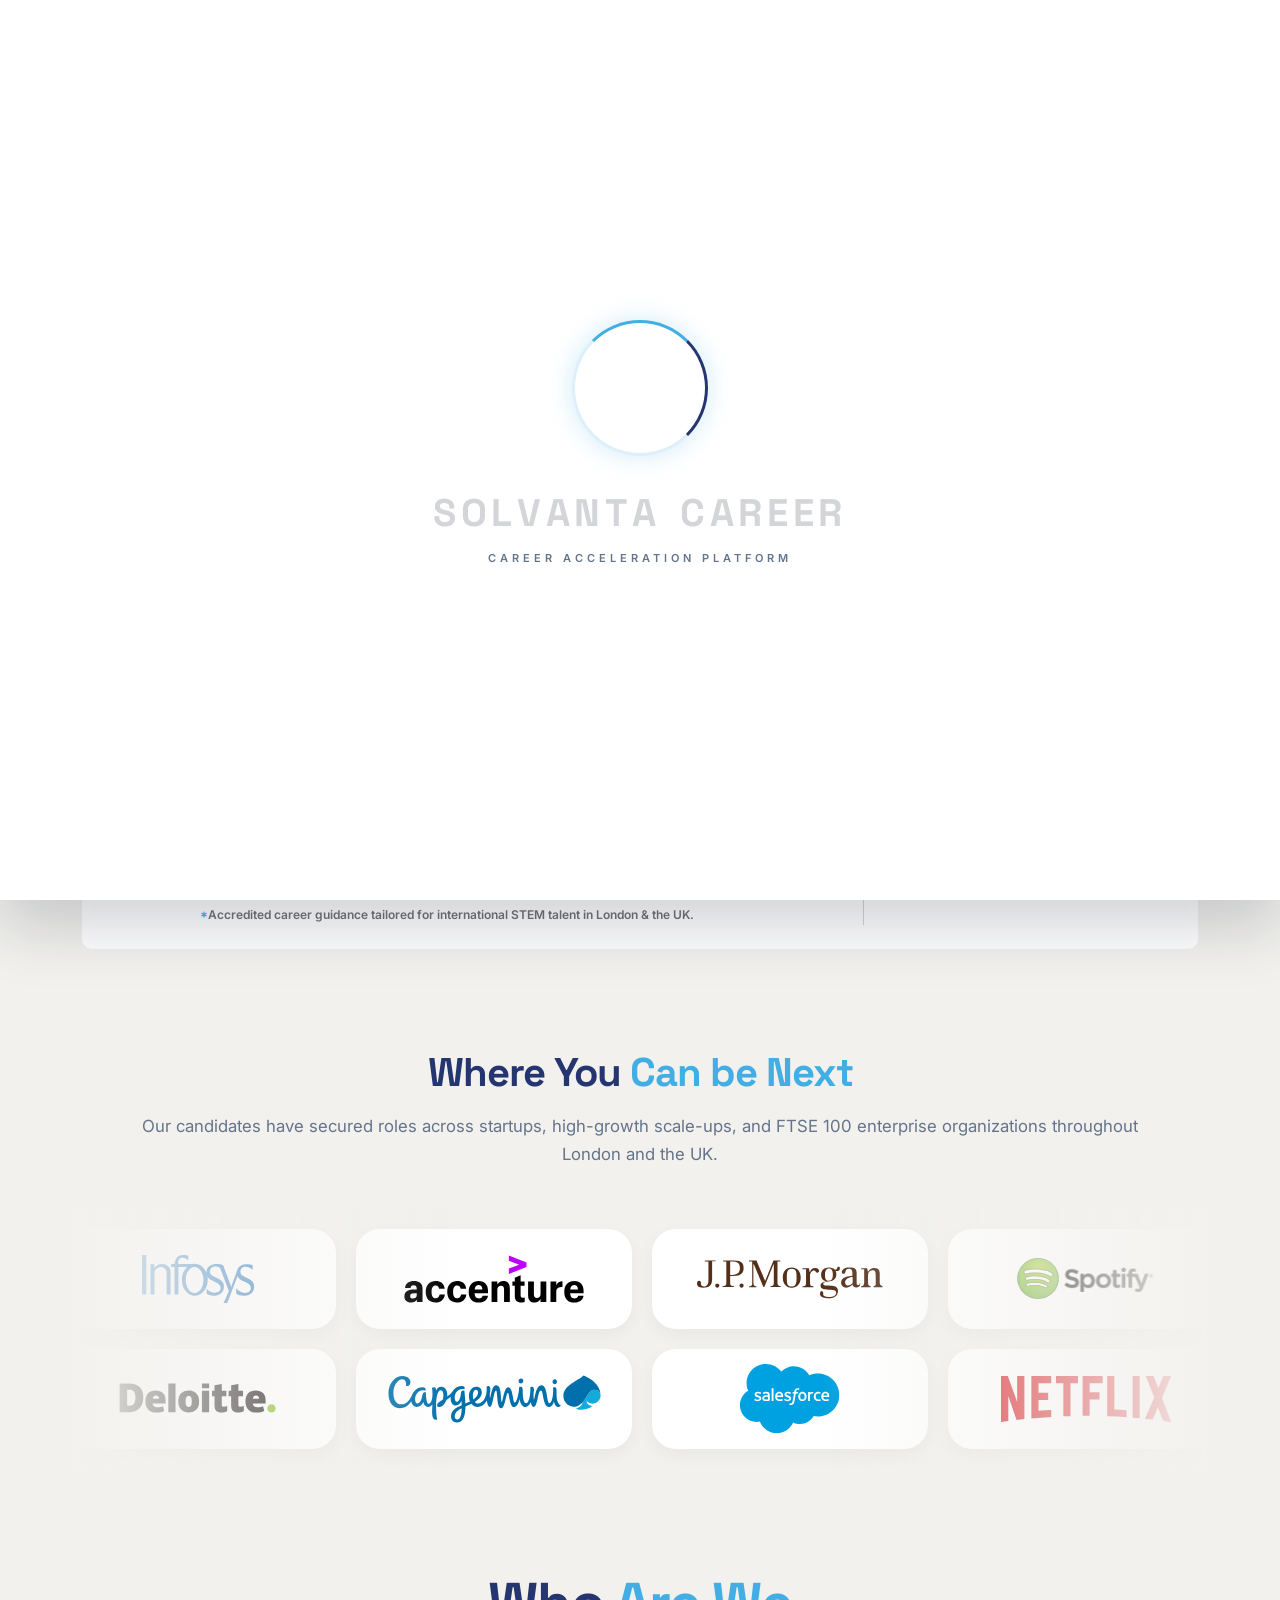
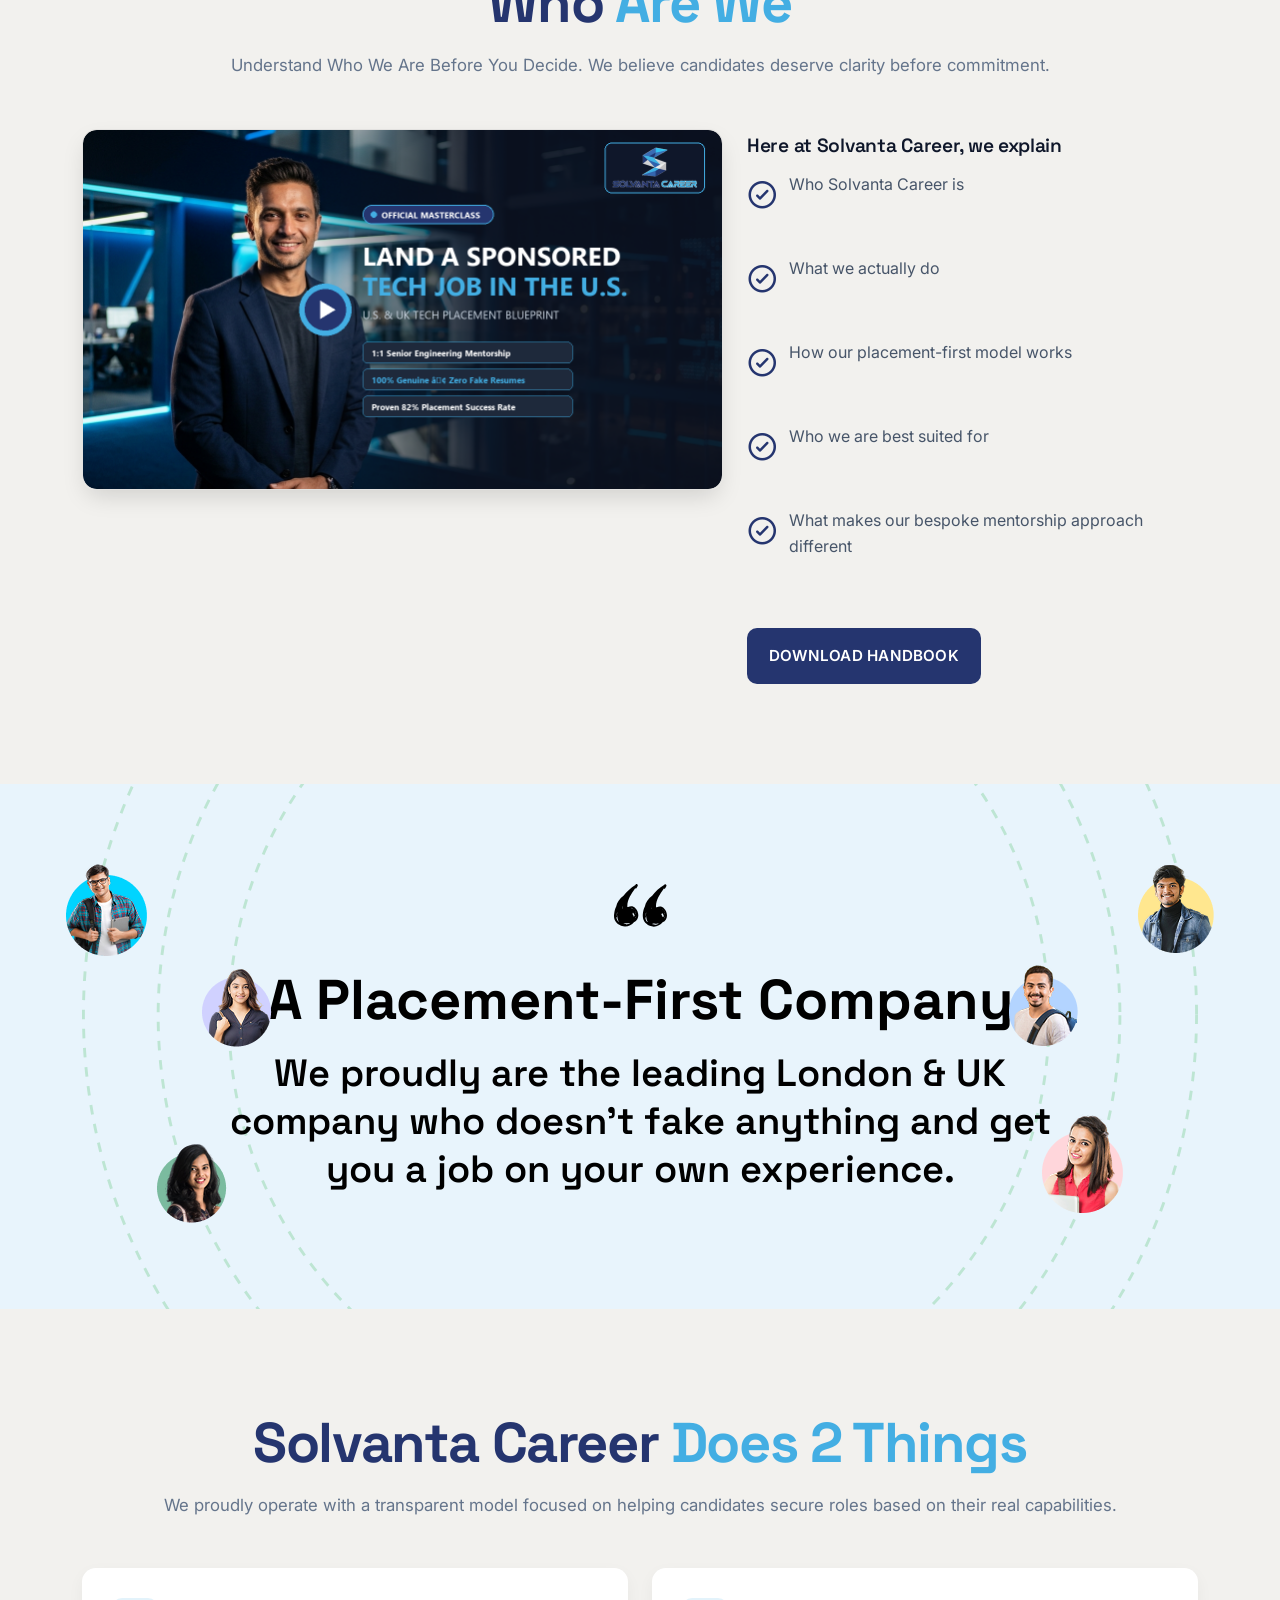
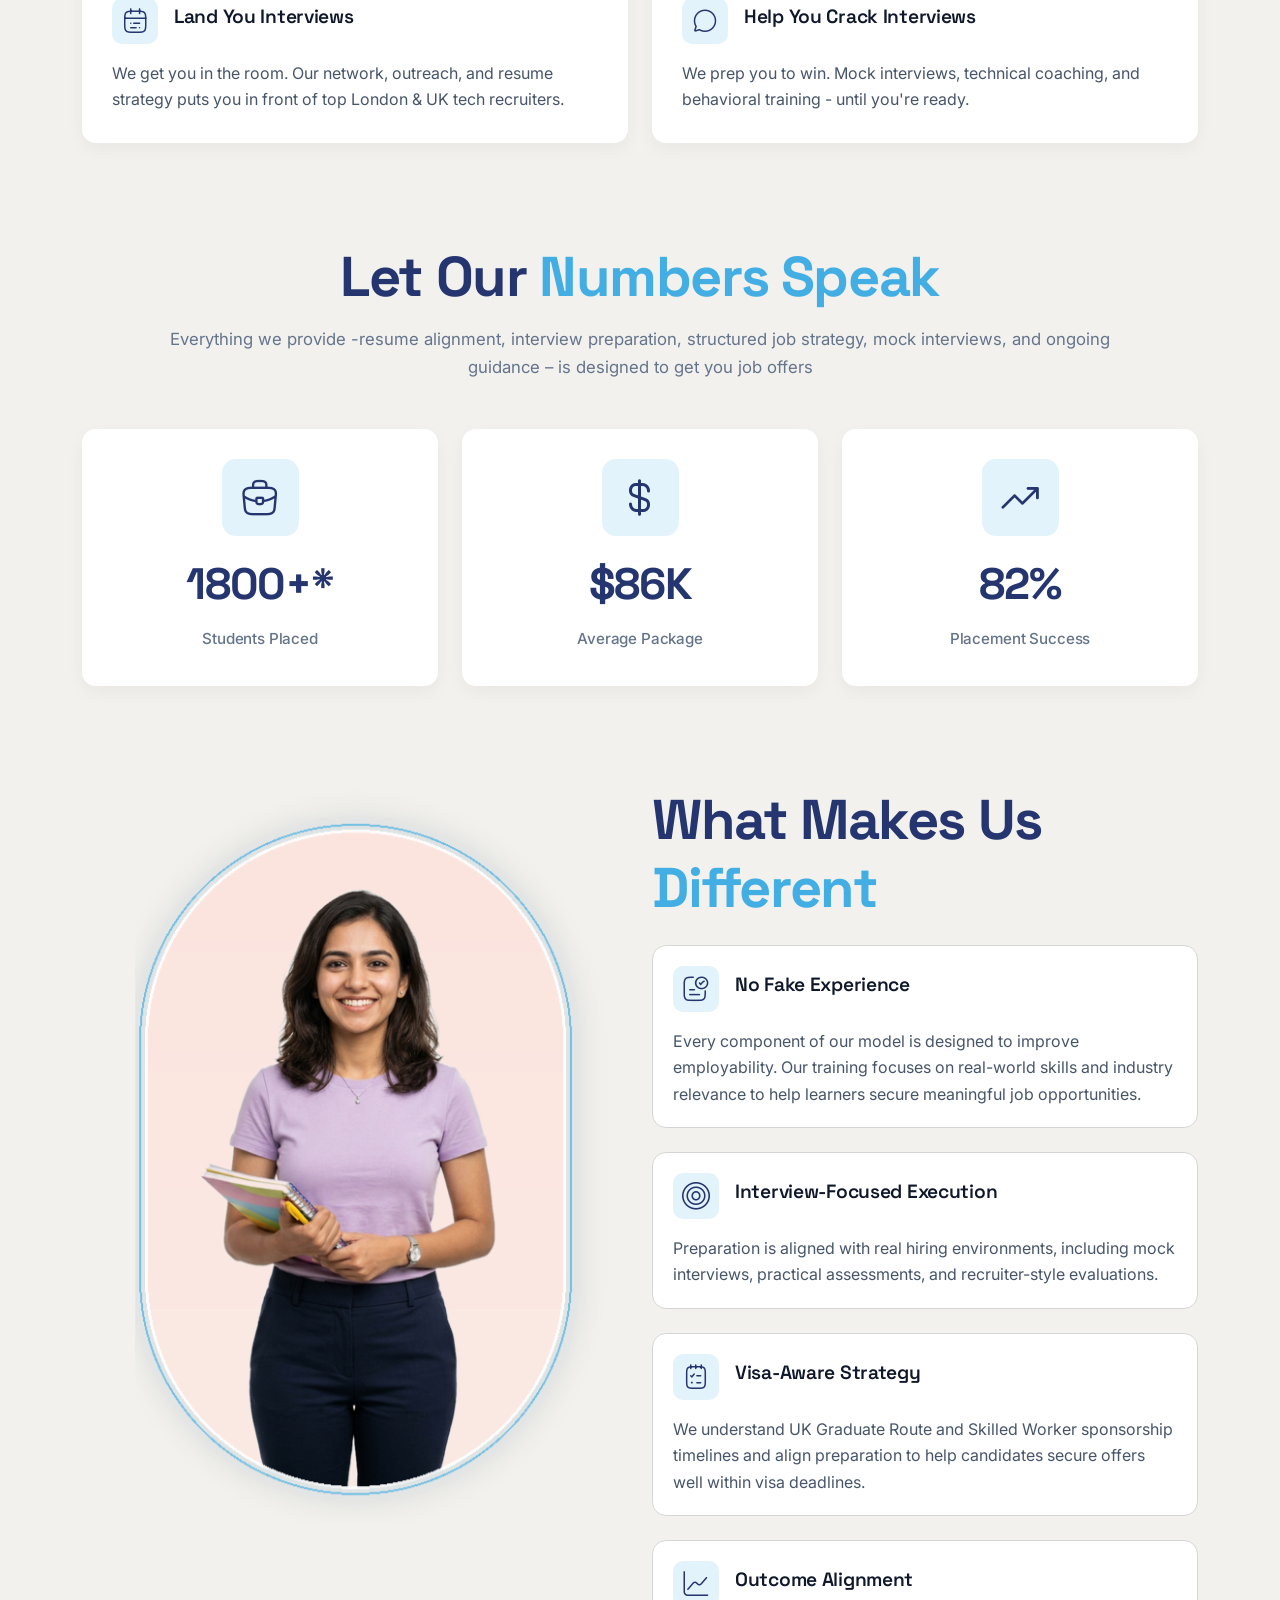
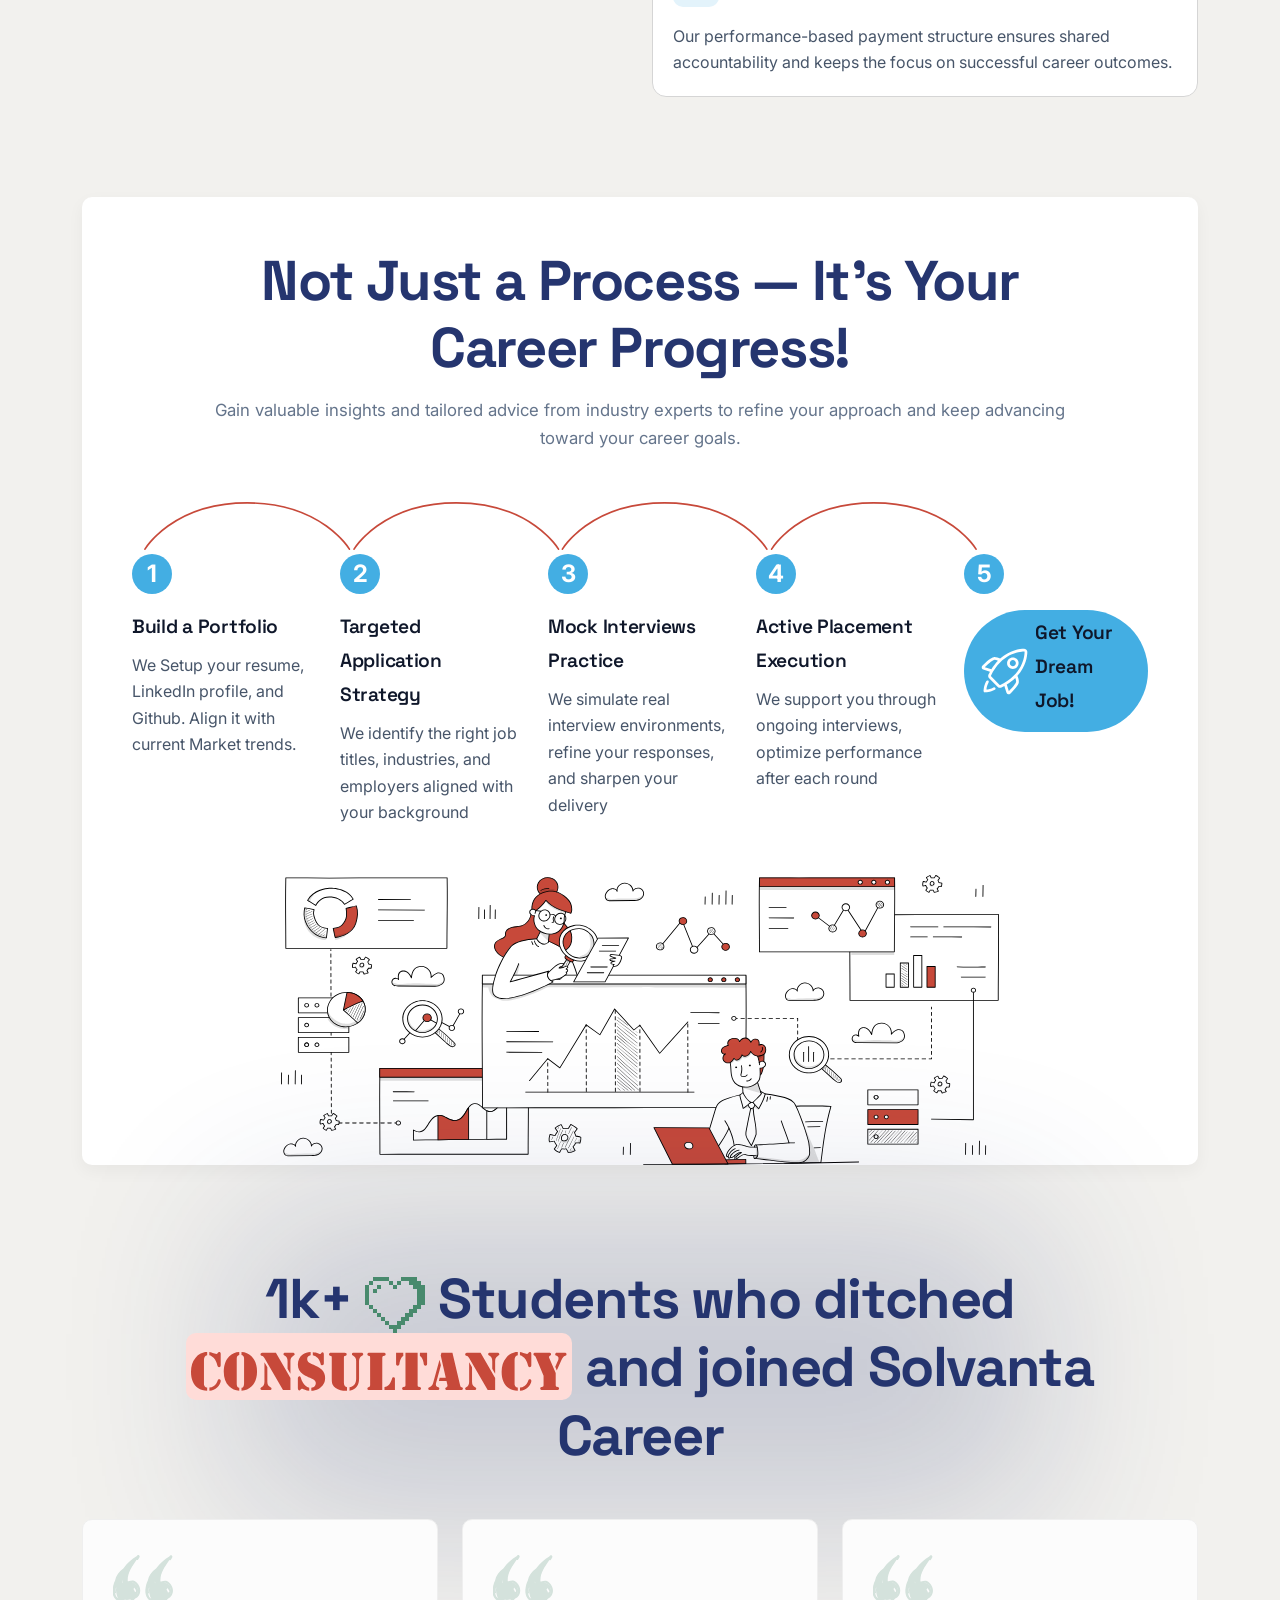
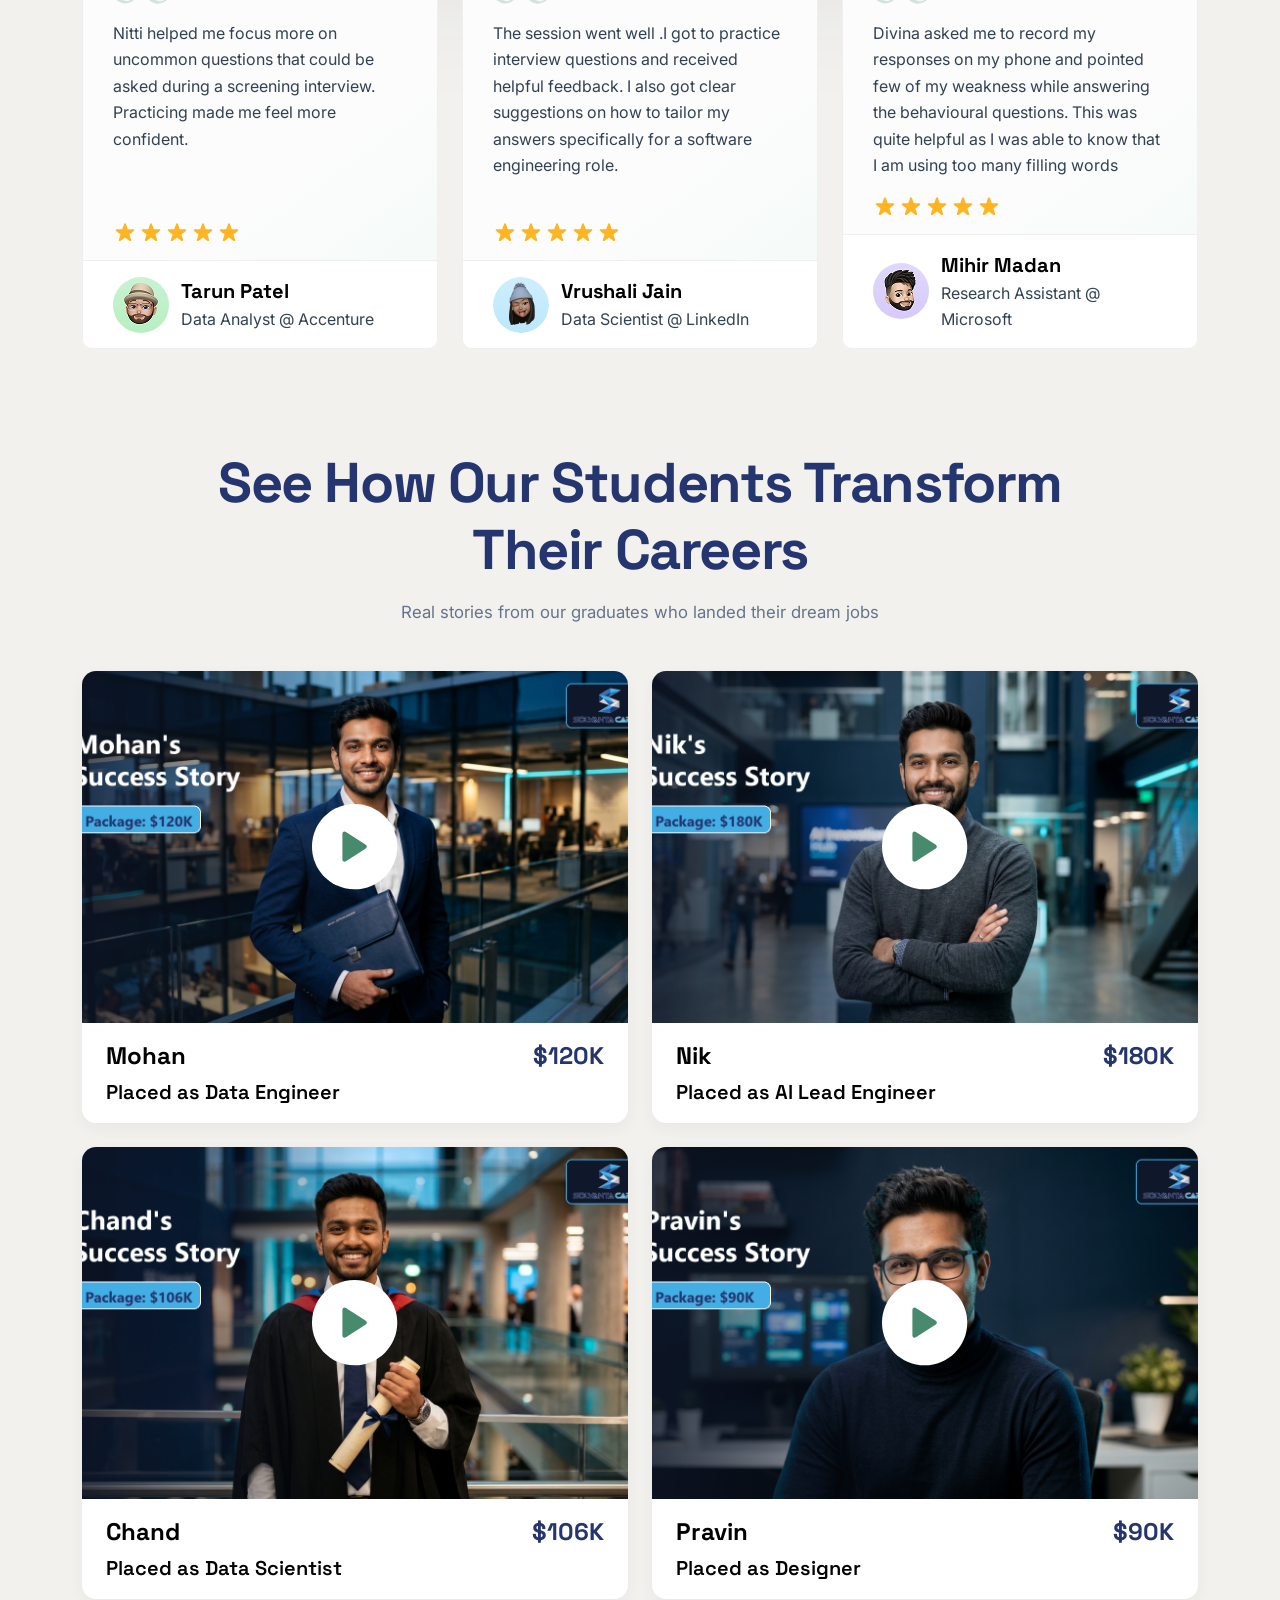
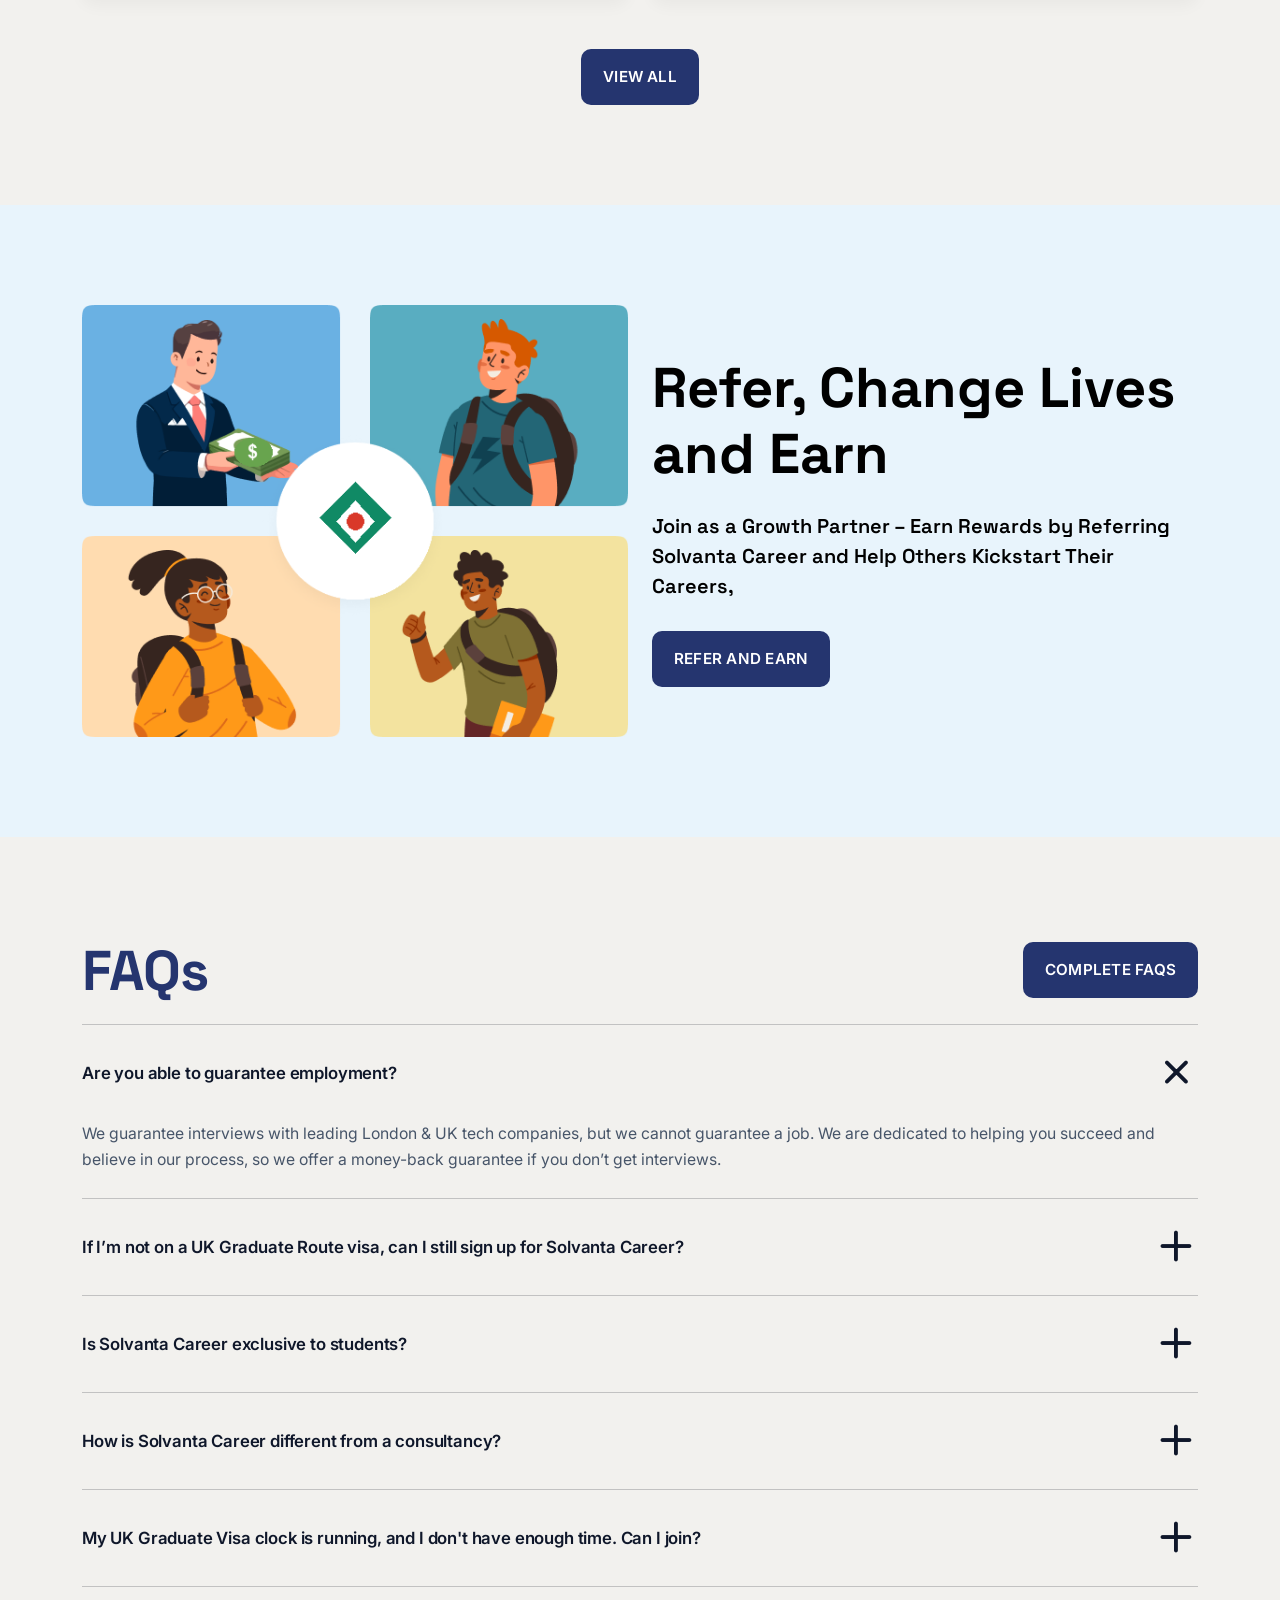
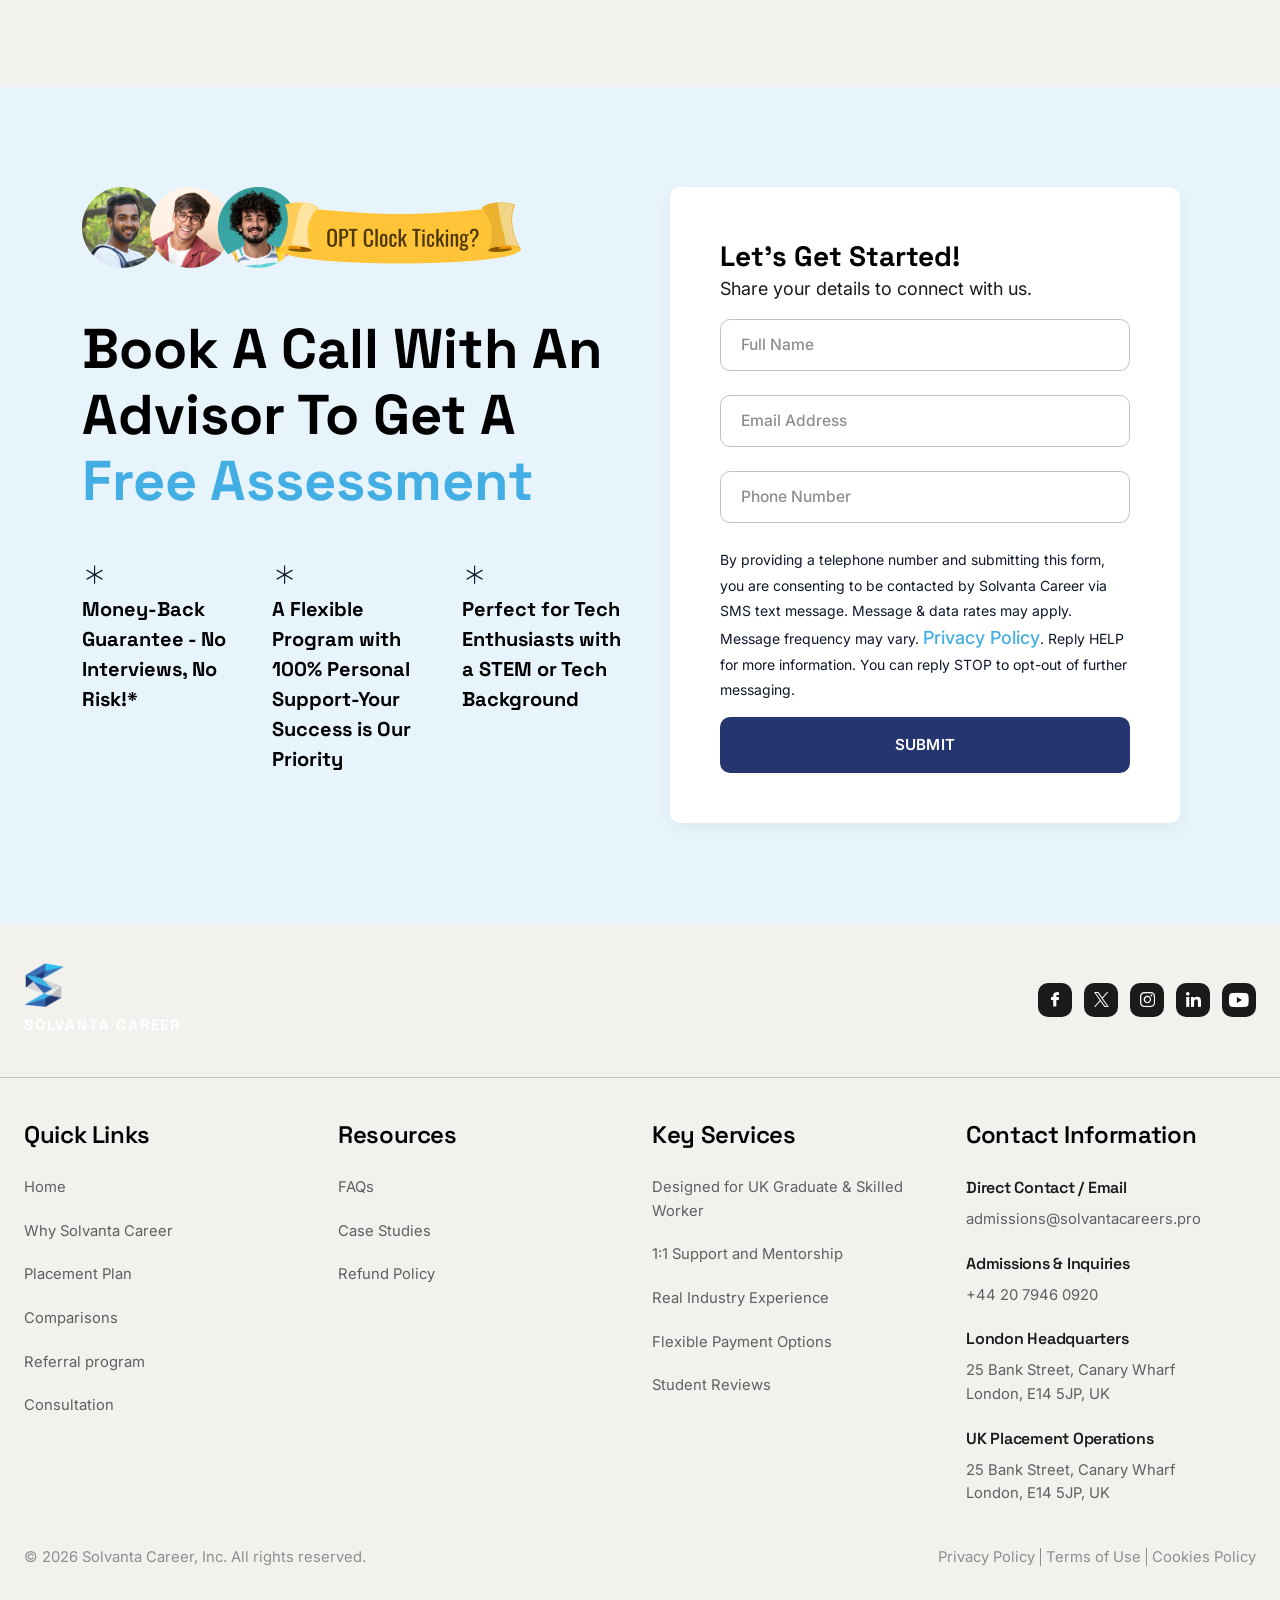
==== index.html @ 389004ca "Update leadership team cards in Why Solvanta and add Solvanta logo to preloader across all pages" ====
<!DOCTYPE html>
<html lang="en">

<head>
	<meta charset="utf-8">
	<meta http-equiv="X-UA-Compatible" content="IE=edge">

	<!-- SEO Metatag -->
	<meta name="description" content="">
	<meta name="keywords" content="">
	<meta name="author" content="">
	

	<link rel="shortcut icon" href="#/favicon.ico" type="image/x-icon">
	<meta name="viewport" content="width=device-width, initial-scale=1">
	
	<meta name='robots' content='index, follow, max-image-preview:large, max-snippet:-1, max-video-preview:-1' />

	<!-- This site is optimized with the Yoast SEO plugin v28.8 - https://yoast.com/product/yoast-seo-wordpress/ -->
	<title>UK Tech Career Mentorship | Solvanta Career London</title>
	<meta name="description" content="Solvanta Career offers London &amp; UK tech mentorship with 1:1 guidance, real projects, resume &amp; interview prep, and flexible payments to help you land high-paying UK tech jobs." />
	<link rel="canonical" href="#/" />
	<meta property="og:locale" content="en_US" />
	<meta property="og:type" content="website" />
	<meta property="og:title" content="UK Tech Career Mentorship | Solvanta Career London" />
	<meta property="og:description" content="Solvanta Career offers London &amp; UK tech mentorship with 1:1 guidance, real projects, resume &amp; interview prep, and flexible payments to help you land high-paying UK tech jobs." />
	<meta property="og:url" content="#/" />
	<meta property="og:site_name" content="Solvanta Career" />
	<meta property="article:publisher" content="https://www.facebook.com/people/Solvanta Career/61559964094750/" />
	<meta property="article:modified_time" content="2026-05-29T06:41:17+00:00" />
	<meta name="twitter:card" content="summary_large_image" />
	<meta name="twitter:site" content="@SolvantaCareers" />
	<script type="application/ld+json" class="yoast-schema-graph">{"@context":"https:\/\/schema.org","@graph":[{"@type":"WebPage","@id":"https:\/\/solvantacareers.pro\/","url":"https:\/\/solvantacareers.pro\/","name":"UK Tech Career Mentorship | Solvanta Career London","isPartOf":{"@id":"https:\/\/solvantacareers.pro\/#website"},"about":{"@id":"https:\/\/solvantacareers.pro\/#organization"},"datePublished":"2026-03-25T06:09:16+00:00","dateModified":"2026-05-29T06:41:17+00:00","description":"Solvanta Career offers London & UK tech mentorship with 1:1 guidance, real projects, resume & interview prep, and flexible payments to help you land London &amp; UK tech jobs.","breadcrumb":{"@id":"https:\/\/solvantacareers.pro\/#breadcrumb"},"inLanguage":"en-US","potentialAction":[{"@type":"ReadAction","target":["https:\/\/solvantacareers.pro\/"]}]},{"@type":"BreadcrumbList","@id":"https:\/\/solvantacareers.pro\/#breadcrumb","itemListElement":[{"@type":"ListItem","position":1,"name":"Home"}]},{"@type":"WebSite","@id":"https:\/\/solvantacareers.pro\/#website","url":"https:\/\/solvantacareers.pro\/","name":"Solvanta Career","description":"","publisher":{"@id":"https:\/\/solvantacareers.pro\/#organization"},"potentialAction":[{"@type":"SearchAction","target":{"@type":"EntryPoint","urlTemplate":"https:\/\/solvantacareers.pro\/?s={search_term_string}"},"query-input":{"@type":"PropertyValueSpecification","valueRequired":true,"valueName":"search_term_string"}}],"inLanguage":"en-US"},{"@type":"Organization","@id":"https:\/\/solvantacareers.pro\/#organization","name":"Solvanta Career","url":"https:\/\/solvantacareers.pro\/","logo":{"@type":"ImageObject","inLanguage":"en-US","@id":"https:\/\/solvantacareers.pro\/#\/schema\/logo\/image\/","url":"https:\/\/solvantacareers.pro\/wp-content\/uploads\/2025\/08\/logo.svg","contentUrl":"https:\/\/solvantacareers.pro\/wp-content\/uploads\/2025\/08\/logo.svg","width":188,"height":26,"caption":"Solvanta Career"},"image":{"@id":"https:\/\/solvantacareers.pro\/#\/schema\/logo\/image\/"},"sameAs":["https:\/\/www.facebook.com\/people\/Solvanta Career\/61559964094750\/","https:\/\/x.com\/SolvantaCareers"]}]}</script>
	<!-- / Yoast SEO plugin. -->


<link rel='dns-prefetch' href='//fonts.googleapis.com' />
<link rel="alternate" title="oEmbed (JSON)" type="application/json+oembed" href="#/wp-json/oembed/1.0/embed?url=https%3A%2F%2Fsolvantacareers.pro%2F" />
<link rel="alternate" title="oEmbed (XML)" type="text/xml+oembed" href="#/wp-json/oembed/1.0/embed?url=https%3A%2F%2Fsolvantacareers.pro%2F&#038;format=xml" />
<style id="wp-img-auto-sizes-contain-inline-css">
img:is([sizes=auto i],[sizes^="auto," i]){contain-intrinsic-size:3000px 1500px}
/*# sourceURL=wp-img-auto-sizes-contain-inline-css */

		/* ===== Aesthetic Custom Pointer & Cursor Animation ===== */
		.custom-cursor-dot {
			position: fixed;
			top: 0;
			left: 0;
			width: 8px;
			height: 8px;
			background: #43AEE3;
			border-radius: 50%;
			pointer-events: none;
			z-index: 99999999;
			transform: translate(-50%, -50%);
			transition: opacity 0.25s ease, transform 0.1s ease-out, background-color 0.25s ease;
			box-shadow: 0 0 10px rgba(67, 174, 227, 0.9), 0 0 20px rgba(67, 174, 227, 0.4);
			opacity: 0;
			will-change: transform, opacity;
		}

		.custom-cursor-follower {
			position: fixed;
			top: 0;
			left: 0;
			width: 36px;
			height: 36px;
			border: 1.5px solid rgba(67, 174, 227, 0.7);
			border-radius: 50%;
			background: radial-gradient(circle, rgba(67, 174, 227, 0.15) 0%, rgba(37, 53, 111, 0.04) 65%, transparent 100%);
			pointer-events: none;
			z-index: 99999998;
			transform: translate(-50%, -50%);
			transition: width 0.3s cubic-bezier(0.16, 1, 0.3, 1),
						height 0.3s cubic-bezier(0.16, 1, 0.3, 1),
						background-color 0.3s ease,
						border-color 0.3s ease,
						box-shadow 0.3s ease,
						opacity 0.25s ease;
			box-shadow: 0 0 18px rgba(67, 174, 227, 0.25);
			opacity: 0;
			will-change: transform, opacity;
		}

		/* Hover States on Interactive Elements */
		body.cursor-hover .custom-cursor-follower {
			width: 58px;
			height: 58px;
			background: radial-gradient(circle, rgba(67, 174, 227, 0.25) 0%, rgba(37, 53, 111, 0.1) 70%, transparent 100%);
			border-color: #43AEE3;
			box-shadow: 0 0 28px rgba(67, 174, 227, 0.55), inset 0 0 12px rgba(67, 174, 227, 0.2);
		}

		body.cursor-hover .custom-cursor-dot {
			transform: translate(-50%, -50%) scale(1.4);
			background: #FFFFFF;
			box-shadow: 0 0 14px rgba(67, 174, 227, 1), 0 0 25px rgba(67, 174, 227, 0.8);
		}

		/* Active Click Elastic Snap */
		body.cursor-active .custom-cursor-follower {
			transform: translate(-50%, -50%) scale(0.82);
			border-color: #25356F;
			background: rgba(37, 53, 111, 0.2);
			transition: transform 0.1s ease-out;
		}

		body.cursor-active .custom-cursor-dot {
			transform: translate(-50%, -50%) scale(0.7);
		}

		/* Click Shockwave Ripple */
		.cursor-shockwave {
			position: fixed;
			border-radius: 50%;
			pointer-events: none;
			z-index: 99999997;
			border: 2px solid #43AEE3;
			transform: translate(-50%, -50%);
			animation: shockwaveAnim 0.6s cubic-bezier(0.16, 1, 0.3, 1) forwards;
		}

		@keyframes shockwaveAnim {
			0% {
				width: 10px;
				height: 10px;
				opacity: 0.95;
				box-shadow: 0 0 15px rgba(67, 174, 227, 0.8);
			}
			100% {
				width: 75px;
				height: 75px;
				opacity: 0;
				border-color: rgba(67, 174, 227, 0);
				box-shadow: 0 0 35px rgba(67, 174, 227, 0);
			}
		}

		/* Clean Fallback: Hide Custom Cursor on Touch / Mobile Devices */
		@media (hover: none) or (pointer: coarse) {
			.custom-cursor-dot,
			.custom-cursor-follower,
			.cursor-shockwave {
				display: none !important;
			}
		}

	
		/* ===== High-Contrast Hero Action Buttons ===== */
		.home-banners-section .banner-btn {
			display: flex !important;
			align-items: center !important;
			gap: 1.15rem !important;
			margin-top: 2rem !important;
		}

		/* Primary CTA: Schedule a Call (Vibrant Cyan with High Contrast & Subtle Glow) */
		.home-banners-section .banner-btn .btn-secondary {
			background: #43AEE3 !important;
			color: #FFFFFF !important;
			border: 2px solid #43AEE3 !important;
			padding: 0.9rem 2.2rem !important;
			font-size: 1rem !important;
			font-weight: 700 !important;
			border-radius: 50rem !important;
			box-shadow: 0 4px 22px rgba(67, 174, 227, 0.5) !important;
			transition: all 0.3s cubic-bezier(0.16, 1, 0.3, 1) !important;
			text-transform: uppercase !important;
			letter-spacing: 0.04em !important;
			display: inline-flex !important;
			align-items: center !important;
			justify-content: center !important;
		}

		.home-banners-section .banner-btn .btn-secondary:hover {
			background: #25356F !important;
			border-color: #43AEE3 !important;
			color: #FFFFFF !important;
			transform: translateY(-3px) !important;
			box-shadow: 0 8px 30px rgba(67, 174, 227, 0.65) !important;
		}

		/* Secondary CTA: Download Handbook (Crisp White Outline with Frosted Glass Fill) */
		.home-banners-section .banner-btn .btn-outline-secondary {
			background: rgba(255, 255, 255, 0.12) !important;
			color: #FFFFFF !important;
			border: 2px solid rgba(255, 255, 255, 0.9) !important;
			padding: 0.9rem 2.2rem !important;
			font-size: 1rem !important;
			font-weight: 700 !important;
			border-radius: 50rem !important;
			backdrop-filter: blur(8px) !important;
			-webkit-backdrop-filter: blur(8px) !important;
			box-shadow: 0 4px 15px rgba(0, 0, 0, 0.25) !important;
			transition: all 0.3s cubic-bezier(0.16, 1, 0.3, 1) !important;
			text-transform: uppercase !important;
			letter-spacing: 0.04em !important;
			display: inline-flex !important;
			align-items: center !important;
			justify-content: center !important;
		}

		.home-banners-section .banner-btn .btn-outline-secondary:hover {
			background: #FFFFFF !important;
			color: #25356F !important;
			border-color: #FFFFFF !important;
			transform: translateY(-3px) !important;
			box-shadow: 0 8px 25px rgba(255, 255, 255, 0.4) !important;
		}

	</style>
<style id="wp-emoji-styles-inline-css">

	img.wp-smiley, img.emoji {
		display: inline !important;
		border: none !important;
		box-shadow: none !important;
		height: 1em !important;
		width: 1em !important;
		margin: 0 0.07em !important;
		vertical-align: -0.1em !important;
		background: none !important;
		padding: 0 !important;
	}
/*# sourceURL=wp-emoji-styles-inline-css */
</style>
<style id="wp-block-library-inline-css">
:root{--wp-block-synced-color:#7a00df;--wp-block-synced-color--rgb:122,0,223;--wp-bound-block-color:var(--wp-block-synced-color);--wp-editor-canvas-background:#ddd;--wp-admin-theme-color:#007cba;--wp-admin-theme-color--rgb:0,124,186;--wp-admin-theme-color-darker-10:#006ba1;--wp-admin-theme-color-darker-10--rgb:0,107,160.5;--wp-admin-theme-color-darker-20:#005a87;--wp-admin-theme-color-darker-20--rgb:0,90,135;--wp-admin-border-width-focus:2px}@media (min-resolution:192dpi){:root{--wp-admin-border-width-focus:1.5px}}.wp-element-button{cursor:pointer}:root .has-very-light-gray-background-color{background-color:#eee}:root .has-very-dark-gray-background-color{background-color:#313131}:root .has-very-light-gray-color{color:#eee}:root .has-very-dark-gray-color{color:#313131}:root .has-vivid-green-cyan-to-vivid-cyan-blue-gradient-background{background:linear-gradient(135deg,#00d084,#0693e3)}:root .has-purple-crush-gradient-background{background:linear-gradient(135deg,#34e2e4,#4721fb 50%,#ab1dfe)}:root .has-hazy-dawn-gradient-background{background:linear-gradient(135deg,#faaca8,#dad0ec)}:root .has-subdued-olive-gradient-background{background:linear-gradient(135deg,#fafae1,#67a671)}:root .has-atomic-cream-gradient-background{background:linear-gradient(135deg,#fdd79a,#004a59)}:root .has-nightshade-gradient-background{background:linear-gradient(135deg,#330968,#31cdcf)}:root .has-midnight-gradient-background{background:linear-gradient(135deg,#020381,#2874fc)}:root{--wp--preset--font-size--normal:16px;--wp--preset--font-size--huge:42px}.has-regular-font-size{font-size:1em}.has-larger-font-size{font-size:2.625em}.has-normal-font-size{font-size:var(--wp--preset--font-size--normal)}.has-huge-font-size{font-size:var(--wp--preset--font-size--huge)}:root .has-text-align-center{text-align:center}:root .has-text-align-left{text-align:left}:root .has-text-align-right{text-align:right}.has-fit-text{white-space:nowrap!important}#end-resizable-editor-section{display:none}.aligncenter{clear:both}.items-justified-left{justify-content:flex-start}.items-justified-center{justify-content:center}.items-justified-right{justify-content:flex-end}.items-justified-space-between{justify-content:space-between}.screen-reader-text{word-wrap:normal!important;border:0;clip-path:inset(50%);height:1px;margin:-1px;overflow:hidden;padding:0;position:absolute;width:1px;word-break:normal!important}.screen-reader-text:focus{background-color:#ddd;clip-path:none;color:#444;display:block;font-size:1em;height:auto;left:5px;line-height:normal;padding:15px 23px 14px;text-decoration:none;top:5px;width:auto;z-index:100000}html :where(.has-border-color){border-style:solid}html :where([style^=border-color],[style*=";border-color"],[style*="; border-color"]){border-style:solid}html :where([style^=border-top-color],[style*=";border-top-color"],[style*="; border-top-color"]){border-top-style:solid}html :where([style^=border-right-color],[style*=";border-right-color"],[style*="; border-right-color"]){border-right-style:solid}html :where([style^=border-bottom-color],[style*=";border-bottom-color"],[style*="; border-bottom-color"]){border-bottom-style:solid}html :where([style^=border-left-color],[style*=";border-left-color"],[style*="; border-left-color"]){border-left-style:solid}html :where([style^=border-width],[style*=";border-width"],[style*="; border-width"]){border-style:solid}html :where([style^=border-top-width],[style*=";border-top-width"],[style*="; border-top-width"]){border-top-style:solid}html :where([style^=border-right-width],[style*=";border-right-width"],[style*="; border-right-width"]){border-right-style:solid}html :where([style^=border-bottom-width],[style*=";border-bottom-width"],[style*="; border-bottom-width"]){border-bottom-style:solid}html :where([style^=border-left-width],[style*=";border-left-width"],[style*="; border-left-width"]){border-left-style:solid}html :where(img[class*=wp-image-]){height:auto;max-width:100%}:where(figure){margin:0 0 1em}html :where(.is-position-sticky){--wp-admin--admin-bar--position-offset:var(--wp-admin--admin-bar--height,0px)}@media screen and (max-width:600px){html :where(.is-position-sticky){--wp-admin--admin-bar--position-offset:0px}}
/*wp_block_styles_on_demand_placeholder:6ae4d7613dbe1*/
/*# sourceURL=wp-block-library-inline-css */
</style>
<style id="classic-theme-styles-inline-css">
/*! This file is auto-generated */
.wp-block-button__link{color:#fff;background-color:#32373c;border-radius:9999px;box-shadow:none;text-decoration:none;padding:calc(.667em + 2px) calc(1.333em + 2px);font-size:1.125em}.wp-block-file__button{background:#32373c;color:#fff;text-decoration:none}
/*# sourceURL=/wp-includes/css/classic-themes.min.css */
</style>
<style id="wp-block-styles-placeholder-inline-css">
:root { --wp-internal-comment: "Placeholder for wp_hoist_late_printed_styles() to replace with the block styles printed at wp_footer." }
/*# sourceURL=wp-block-styles-placeholder-inline-css */
</style>
<style id="wp-global-styles-placeholder-inline-css">
:root { --wp-internal-comment: "Placeholder for wp_hoist_late_printed_styles() to replace with the global-styles printed at wp_footer." }
/*# sourceURL=wp-global-styles-placeholder-inline-css */
</style>
<link rel='stylesheet' id='contact-form-7-css' href="assets/css/styles.css" media='all' />
<link rel="preconnect" href="https://fonts.googleapis.com">
<link rel="preconnect" href="https://fonts.gstatic.com" crossorigin>
<link rel='stylesheet' id='solvanta-fonts-family-css' href='https://fonts.googleapis.com/css2?family=Inter:wght@400;500;600;700&family=Space+Grotesk:wght@500;600;700&display=swap' media='all' />
<link rel='stylesheet' id='solvanta-vendor-css' href="assets/css/vendor.min.css" media='all' />
<link rel='stylesheet' id='solvanta-style-css' href="assets/css/style.css" media='all' />
<link rel='stylesheet' id='solvanta-read-more-css' href="assets/css/read-more.css" media='all' />
<script id="jquery-core-js" src="assets/js/jquery.min.js"></script>
<script id="jquery-migrate-js" src="assets/js/jquery-migrate.min.js"></script>
<link rel="https://api.w.org/" href="#/wp-json/" /><link rel="alternate" title="JSON" type="application/json" href="#/wp-json/wp/v2/pages/1192" /><link rel="EditURI" type="application/rsd+xml" title="RSD" href="#/xmlrpc.php?rsd" />
<meta name="generator" content="WordPress 7.1.4" />
<link rel='shortlink' href='#/' />
	<!-- Google tag (gtag.js) -->  <script> window.dataLayer = window.dataLayer || []; function gtag(){dataLayer.push(arguments);} gtag('js', new Date()); gtag('config', 'G-4T4R1CHH51'); </script>

	<!-- Solvanta Premium Typography System: Space Grotesk + Inter -->
	<style id="solvanta-typography-system">
		:root {
			--bs-body-font-family: 'Inter', system-ui, -apple-system, sans-serif;
			--font-primary: 'Inter', system-ui, -apple-system, sans-serif;
			--font-heading: 'Space Grotesk', system-ui, -apple-system, sans-serif;
		}

		/* Universal Base Typography */
		body {
			font-family: 'Inter', system-ui, -apple-system, sans-serif !important;
			color: #0F172A !important;
			font-size: 16px !important;
			line-height: 1.6 !important;
			-webkit-font-smoothing: antialiased;
			-moz-osx-font-smoothing: grayscale;
		}

		/* Headings Hierarchy with Space Grotesk */
		h1, h2, h3, h4, h5, h6,
		.h1, .h2, .h3, .h4, .h5, .h6,
		.inner-title-box h2,
		.sec-title-box h2,
		.banner-content h1,
		.banner-content h3,
		.metric-value,
		.metric-content-box h3 {
			font-family: 'Space Grotesk', system-ui, -apple-system, sans-serif !important;
		}

		/* 1. Hero Section (Ultra-Crisp, High-Contrast & Readable on Dark Hero Canvas) */
		.banner-content h1 {
			font-family: 'Space Grotesk', sans-serif !important;
			font-weight: 700 !important;
			font-size: clamp(2.5rem, 5vw, 3.75rem) !important;
			letter-spacing: -0.03em !important;
			line-height: 1.14 !important;
			color: #FFFFFF !important;
			text-shadow: 0 2px 14px rgba(0, 0, 0, 0.55) !important;
			margin-bottom: 0.75rem !important;
		}

		.banner-content h3 {
			font-family: 'Space Grotesk', sans-serif !important;
			font-weight: 600 !important;
			font-size: clamp(1.2rem, 2.4vw, 1.55rem) !important;
			letter-spacing: -0.015em !important;
			color: #43AEE3 !important;
			text-shadow: 0 2px 10px rgba(0, 0, 0, 0.4) !important;
			margin-bottom: 1.25rem !important;
			line-height: 1.35 !important;
		}

		.banner-content h6,
		.banner-content p {
			font-family: 'Inter', sans-serif !important;
			font-weight: 400 !important;
			font-size: 1.125rem !important; /* 18px */
			line-height: 1.65 !important;
			color: #E2E8F0 !important; /* Ultra-crisp light slate with high contrast */
			text-shadow: 0 1px 8px rgba(0, 0, 0, 0.5) !important;
			max-width: 620px;
			margin-bottom: 2rem !important;
		}

		/* 2. Navigation */
		.navbar .nav-link,
		.navbar-nav .nav-link,
		.header-section a {
			font-family: 'Inter', sans-serif !important;
			font-weight: 500 !important;
			font-size: 0.95rem !important;
			letter-spacing: -0.01em;
		}

		/* 3. Section Titles */
		.inner-title-box h2,
		.sec-title-box h2,
		.who-are-we-section h2,
		.capabilities-section h2,
		.success-student-info-section h2,
		.what-makes-us-different-section h2,
		.career-progress-section h2,
		.alumni-success-section h2,
		.faq-section h2 {
			font-family: 'Space Grotesk', sans-serif !important;
			font-weight: 700 !important;
			letter-spacing: -0.025em !important;
			line-height: 1.2 !important;
			color: #25356F !important;
		}

		.inner-title-box h5,
		.sec-title-box h5 {
			font-family: 'Inter', sans-serif !important;
			font-weight: 400 !important;
			font-size: 1.05rem !important;
			line-height: 1.65 !important;
			color: #64748B !important;
			margin-top: 0.65rem !important;
		}

		/* 4. Middle Sections & Service Cards Readability */
		.different-card-box h5,
		.capability-card h5,
		.progress-box h5,
		.who-info-box h5 {
			font-family: 'Space Grotesk', sans-serif !important;
			font-weight: 600 !important;
			font-size: 1.2rem !important;
			letter-spacing: -0.015em !important;
			color: #0F172A !important;
			margin-bottom: 0.5rem !important;
		}

		.different-card-box p,
		.capability-card p,
		.progress-box p,
		.who-info-box p,
		.who-info-box ul li {
			font-family: 'Inter', sans-serif !important;
			font-weight: 400 !important;
			font-size: 1rem !important; /* 16px */
			line-height: 1.65 !important;
			color: #475569 !important;
		}

		.who-info-box ul {
			margin-bottom: 1.75rem !important;
		}

		.who-info-box ul li {
			margin-bottom: 0.65rem !important;
		}

		/* 5. Statistics (1800+, $86K, 82%) */
		.metric-value,
		.metric-content-box h3,
		.stats-item h3 {
			font-family: 'Space Grotesk', sans-serif !important;
			font-weight: 700 !important;
			font-size: 2.75rem !important;
			letter-spacing: -0.03em !important;
			color: #25356F !important;
			line-height: 1.1 !important;
		}

		.metric-content-box h5,
		.stat-metric-card h5 {
			font-family: 'Inter', sans-serif !important;
			font-weight: 500 !important;
			font-size: 0.95rem !important;
			color: #64748B !important;
			letter-spacing: -0.01em;
			margin-top: 0.35rem !important;
		}

		/* 6. Testimonials & Alumni Success */
		.alumni-success-content p,
		.student-quote-box p,
		.student-testimonials-section p {
			font-family: 'Inter', sans-serif !important;
			font-weight: 400 !important;
			font-size: 1rem !important; /* 16px */
			line-height: 1.65 !important;
			color: #334155 !important;
		}

		.student-quote-box h5,
		.alumni-success-content h5 {
			font-family: 'Space Grotesk', sans-serif !important;
			font-weight: 600 !important;
			letter-spacing: -0.015em;
		}

		/* 7. FAQ Questions & Answers */
		.accordion-button {
			font-family: 'Inter', sans-serif !important;
			font-weight: 600 !important;
			font-size: 1.05rem !important;
			color: #0F172A !important;
			letter-spacing: -0.01em;
			line-height: 1.45 !important;
		}

		.accordion-body,
		.accordion-body p {
			font-family: 'Inter', sans-serif !important;
			font-weight: 400 !important;
			font-size: 0.985rem !important; /* ~16px */
			line-height: 1.65 !important;
			color: #475569 !important;
		}

		/* 8. Buttons & Actions */
		.btn,
		.btn-primary,
		.btn-secondary,
		.btn-outline-secondary,
		.btn-black,
		.banner-btn a {
			font-family: 'Inter', sans-serif !important;
			font-weight: 600 !important;
			letter-spacing: 0.015em !important;
			font-size: 0.95rem !important;
		}

		/* 9. Consultation Form & Modals */
		input, textarea, select, label, .form-label, .form-control {
			font-family: 'Inter', sans-serif !important;
		}

		.form-label {
			font-weight: 600 !important;
			font-size: 0.9rem !important;
			color: #334155 !important;
		}

		.form-control {
			font-size: 0.975rem !important;
		}

		/* 10. Footer */
		footer, .footer-section, .footer-section p, .footer-section a {
			font-family: 'Inter', sans-serif !important;
			font-weight: 400 !important;
			font-size: 0.925rem !important;
			line-height: 1.6 !important;
		}

		.footer-section h5, .footer-section h6 {
			font-family: 'Space Grotesk', sans-serif !important;
			font-weight: 600 !important;
			letter-spacing: -0.015em;
		}

		/* 11. Preloader font consistency */
		.preloader .animation-preloader .txt-loading {
			font-family: 'Space Grotesk', sans-serif !important;
			font-weight: 700 !important;
		}
		.preloader p.preloader-subtext {
			font-family: 'Inter', sans-serif !important;
			font-weight: 600 !important;
			letter-spacing: 4px !important;
		}

		/* 12. Accent Typography & Brand Color Harmonies */
		h1 span, h2 span, h3 span,
		.inner-title-box h2 span,
		.sec-title-box h2 span,
		.lets-content-box h2 span {
			color: #43AEE3 !important;
		}

		/* Smooth sticky-aware in-page anchor scrolling */
		html {
			scroll-behavior: smooth !important;
		}
		section[id] {
			scroll-margin-top: 105px !important;
		}

		/* ===== Exact Transparent Frosted Glass Navbar Matching Reference ===== */
		.header-section {
			position: sticky !important;
			top: 1.25rem !important;
			margin: 1.25rem 0 !important;
			z-index: 99999 !important;
			transition: all 0.3s ease !important;
		}

		.header-section .header-section-inner {
			background: rgba(255, 255, 255, 0.52) !important;
			backdrop-filter: blur(14px) saturate(160%) !important;
			-webkit-backdrop-filter: blur(14px) saturate(160%) !important;
			border: 1px solid rgba(255, 255, 255, 0.45) !important;
			border-radius: 0.625rem !important; /* Clean modern 10px rounded corners matching reference */
			box-shadow: 0px 6px 20px rgba(0, 0, 0, 0.04) !important;
			padding: 0.5rem 1.25rem 0.5rem 1.5rem !important;
			height: auto !important;
			min-height: 68px !important;
			display: flex !important;
			align-items: center !important;
			transition: all 0.3s ease !important;
		}

		.header-section.scrolled .header-section-inner {
			background: rgba(255, 255, 255, 0.82) !important;
			backdrop-filter: blur(18px) saturate(180%) !important;
			-webkit-backdrop-filter: blur(18px) saturate(180%) !important;
			border: 1px solid rgba(226, 232, 240, 0.75) !important;
			box-shadow: 0 10px 25px -5px rgba(0, 0, 0, 0.08) !important;
		}

		.header-section .navbar {
			width: 100% !important;
			padding: 0 !important;
		}

		.header-section .navbar-nav .nav-link {
			color: #000000 !important;
			font-family: 'Inter', sans-serif !important;
			font-weight: 500 !important;
			font-size: 0.95rem !important;
			padding: 0.5rem 0.75rem !important;
			background: transparent !important;
			border-radius: 0 !important;
			transition: color 0.2s ease !important;
		}

		.header-section .navbar-nav .nav-link:hover,
		.header-section .navbar-nav .nav-link.active {
			color: #43AEE3 !important;
			background: transparent !important;
		}

		/* INQUIRE NOW button matching exact reference image */
		.header-section .btn-black {
			background: #000000 !important;
			color: #FFFFFF !important;
			border-radius: 0.625rem !important; /* 10px rounded rect */
			padding: 0.625rem 1.35rem !important;
			height: 2.75rem !important;
			font-family: 'Inter', sans-serif !important;
			font-size: 0.875rem !important;
			font-weight: 700 !important;
			letter-spacing: 0.06em !important;
			text-transform: uppercase !important;
			display: inline-flex !important;
			align-items: center !important;
			justify-content: center !important;
			border: none !important;
			box-shadow: 0 4px 12px rgba(0, 0, 0, 0.15) !important;
			transition: all 0.25s ease !important;
		}

		.header-section .btn-black:hover {
			background: #25356F !important;
			color: #FFFFFF !important;
			transform: translateY(-2px) !important;
			box-shadow: 0 6px 18px rgba(37, 53, 111, 0.35) !important;
		}

		@media (max-width: 1199px) {
			.header-section .navbar-collapse {
				background: rgba(255, 255, 255, 0.96) !important;
				backdrop-filter: blur(20px) !important;
				-webkit-backdrop-filter: blur(20px) !important;
				border-radius: 0.625rem !important;
				border: 1px solid rgba(226, 232, 240, 0.9) !important;
				box-shadow: 0 15px 35px rgba(0,0,0,0.15) !important;
			}
		}
	</style>

	<style id="solvanta-preloader-css">
		.preloader {
			align-items: center;
			cursor: default;
			display: flex;
			height: 100vh;
			justify-content: center;
			position: fixed;
			left: 0;
			top: 0;
			width: 100vw;
			z-index: 9999999;
			overflow: hidden;
			background: #FFFFFF;
			transition: transform 0.85s cubic-bezier(0.76, 0, 0.24, 1), opacity 0.85s cubic-bezier(0.76, 0, 0.24, 1);
			will-change: transform, opacity;
			box-shadow: 0 25px 60px rgba(15, 23, 42, 0.2);
		}
		.preloader .animation-preloader {
			z-index: 1000;
			text-align: center;
			transition: opacity 0.4s ease-out, transform 0.4s ease-out, filter 0.4s ease-out;
		}
		.preloader .animation-preloader .spinner {
			position: relative;
			animation: preloaderSpinner 1.3s infinite linear;
			border-radius: 50%;
			border: 3px solid rgba(67, 174, 227, 0.18);
			border-top-color: #43AEE3;
			border-right-color: #25356F;
			box-shadow: 0 0 25px rgba(67, 174, 227, 0.25);
			height: 8.5em;
			width: 8.5em;
			margin: 0 auto 2rem auto;
			display: flex;
			justify-content: center;
			align-items: center;
		}
		.preloader .animation-preloader .spinner img.spinner-logo {
			width: 52%;
			height: 52%;
			object-fit: contain;
			animation: preloaderCounterSpin 1.3s infinite linear;
			filter: drop-shadow(0 2px 8px rgba(0,0,0,0.1));
		}
		@keyframes preloaderSpinner {
			to { transform: rotate(360deg); }
		}
		@keyframes preloaderCounterSpin {
			to { transform: rotate(-360deg); }
		}
		.preloader .animation-preloader .txt-loading {
			font: 700 2.4rem 'Space Grotesk', system-ui, -apple-system, sans-serif;
			text-align: center;
			user-select: none;
			letter-spacing: 0.12em;
			display: flex;
			justify-content: center;
			align-items: center;
		}
		.preloader .animation-preloader .txt-loading .letters-space {
			width: 0.5em;
			display: inline-block;
		}
		.preloader .animation-preloader .txt-loading .letters-loading {
			color: rgba(15, 23, 42, 0.18);
			position: relative;
			display: inline-block;
		}
		.preloader .animation-preloader .txt-loading .letters-loading::before {
			animation: preloaderLettersLoading 3.5s infinite;
			color: #25356F;
			content: attr(data-text-preloader);
			left: 0;
			opacity: 0;
			position: absolute;
			top: 0;
			transform: rotateY(-90deg);
		}
		.preloader .animation-preloader .txt-loading .letters-loading.letters-accent::before {
			color: #43AEE3;
		}
		.preloader .animation-preloader .txt-loading .letters-loading:nth-child(1)::before { animation-delay: 0.08s; }
		.preloader .animation-preloader .txt-loading .letters-loading:nth-child(2)::before { animation-delay: 0.16s; }
		.preloader .animation-preloader .txt-loading .letters-loading:nth-child(3)::before { animation-delay: 0.24s; }
		.preloader .animation-preloader .txt-loading .letters-loading:nth-child(4)::before { animation-delay: 0.32s; }
		.preloader .animation-preloader .txt-loading .letters-loading:nth-child(5)::before { animation-delay: 0.40s; }
		.preloader .animation-preloader .txt-loading .letters-loading:nth-child(6)::before { animation-delay: 0.48s; }
		.preloader .animation-preloader .txt-loading .letters-loading:nth-child(7)::before { animation-delay: 0.56s; }
		.preloader .animation-preloader .txt-loading .letters-loading:nth-child(8)::before { animation-delay: 0.64s; }
		.preloader .animation-preloader .txt-loading .letters-loading:nth-child(10)::before { animation-delay: 0.72s; }
		.preloader .animation-preloader .txt-loading .letters-loading:nth-child(11)::before { animation-delay: 0.80s; }
		.preloader .animation-preloader .txt-loading .letters-loading:nth-child(12)::before { animation-delay: 0.88s; }
		.preloader .animation-preloader .txt-loading .letters-loading:nth-child(13)::before { animation-delay: 0.96s; }
		.preloader .animation-preloader .txt-loading .letters-loading:nth-child(14)::before { animation-delay: 1.04s; }
		.preloader .animation-preloader .txt-loading .letters-loading:nth-child(15)::before { animation-delay: 1.12s; }
		@keyframes preloaderLettersLoading {
			0%, 75%, 100% {
				opacity: 0;
				transform: rotateY(-90deg);
			}
			25%, 50% {
				opacity: 1;
				transform: rotateY(0deg);
			}
		}
		.preloader p.preloader-subtext {
			font: 600 0.85rem 'Inter', sans-serif;
			letter-spacing: 0.25em;
			color: #64748B;
			margin-top: 1rem;
		}
		.preloader.loaded {
			opacity: 0 !important;
			visibility: hidden !important;
			pointer-events: none !important;
		}
	</style>
</head>


	<body class="home wp-singular page-template page-template-home-v2 page-template-home-v2-php page page-id-1192 wp-theme-solvantacareers wp-child-theme-solvantacareersChild">

		<!-- Solvanta Premium Preloader -->
		<div id="preloader" class="preloader">
			<div class="animation-preloader">
				<div class="spinner-container">
					<div class="spinner">
						<img src="assets/images/logo-icon.png?v=3" alt="Solvanta Logo" class="spinner-logo">
					</div>
				</div>
				<div class="txt-loading">
					<span data-text-preloader="S" class="letters-loading">S</span>
					<span data-text-preloader="O" class="letters-loading">O</span>
					<span data-text-preloader="L" class="letters-loading">L</span>
					<span data-text-preloader="V" class="letters-loading">V</span>
					<span data-text-preloader="A" class="letters-loading">A</span>
					<span data-text-preloader="N" class="letters-loading">N</span>
					<span data-text-preloader="T" class="letters-loading">T</span>
					<span data-text-preloader="A" class="letters-loading">A</span>
					<span class="letters-space">&nbsp;</span>
					<span data-text-preloader="C" class="letters-loading letters-accent">C</span>
					<span data-text-preloader="A" class="letters-loading letters-accent">A</span>
					<span data-text-preloader="R" class="letters-loading letters-accent">R</span>
					<span data-text-preloader="E" class="letters-loading letters-accent">E</span>
					<span data-text-preloader="E" class="letters-loading letters-accent">E</span>
					<span data-text-preloader="R" class="letters-loading letters-accent">R</span>
				</div>
				<p class="preloader-subtext">CAREER ACCELERATION PLATFORM</p>
			</div>
			<div class="loader-section section-left"></div>
			<div class="loader-section section-right"></div>
		</div>
		<!-- Preloader End -->

	<!-- Solvanta Aesthetic Custom Cursor -->
	<div class="custom-cursor-dot" id="cursorDot"></div>
	<div class="custom-cursor-follower" id="cursorFollower"></div>

		<!-- Solvanta Premium Preloader -->
	<div id="preloader" class="preloader">
		<div class="animation-preloader">
			<div class="spinner">
				
			</div>
			<div class="txt-loading">
				<span data-text-preloader="S" class="letters-loading">S</span>
				<span data-text-preloader="O" class="letters-loading">O</span>
				<span data-text-preloader="L" class="letters-loading">L</span>
				<span data-text-preloader="V" class="letters-loading">V</span>
				<span data-text-preloader="A" class="letters-loading">A</span>
				<span data-text-preloader="N" class="letters-loading">N</span>
				<span data-text-preloader="T" class="letters-loading">T</span>
				<span data-text-preloader="A" class="letters-loading">A</span>
				<span class="letters-space">&nbsp;</span>
				<span data-text-preloader="C" class="letters-loading letters-accent">C</span>
				<span data-text-preloader="A" class="letters-loading letters-accent">A</span>
				<span data-text-preloader="R" class="letters-loading letters-accent">R</span>
				<span data-text-preloader="E" class="letters-loading letters-accent">E</span>
				<span data-text-preloader="E" class="letters-loading letters-accent">E</span>
				<span data-text-preloader="R" class="letters-loading letters-accent">R</span>
			</div>
			<p class="preloader-subtext">CAREER ACCELERATION PLATFORM</p>
		</div>
	</div>

	<style>
		.preloader {
			align-items: center;
			cursor: default;
			display: flex;
			height: 100vh;
			justify-content: center;
			position: fixed;
			left: 0;
			top: 0;
			width: 100vw;
			z-index: 9999999;
			overflow: hidden;
			background: #FFFFFF;
			transition: transform 0.85s cubic-bezier(0.76, 0, 0.24, 1), opacity 0.85s cubic-bezier(0.76, 0, 0.24, 1);
			will-change: transform, opacity;
			box-shadow: 0 25px 60px rgba(15, 23, 42, 0.2);
		}
		.preloader .animation-preloader {
			z-index: 1000;
			text-align: center;
			transition: opacity 0.4s ease-out, transform 0.4s ease-out, filter 0.4s ease-out;
		}
		.preloader .animation-preloader .spinner {
			position: relative;
			animation: preloaderSpinner 1.3s infinite linear;
			border-radius: 50%;
			border: 3px solid rgba(67, 174, 227, 0.18);
			border-top-color: #43AEE3;
			border-right-color: #25356F;
			box-shadow: 0 0 25px rgba(67, 174, 227, 0.25);
			height: 8.5em;
			width: 8.5em;
			margin: 0 auto 2rem auto;
			display: flex;
			justify-content: center;
			align-items: center;
		}
		.preloader .animation-preloader .spinner img.spinner-logo {
			width: 52%;
			height: 52%;
			object-fit: contain;
			animation: preloaderCounterSpin 1.3s infinite linear;
			filter: drop-shadow(0 2px 8px rgba(0,0,0,0.1));
		}
		@keyframes preloaderSpinner {
			to { transform: rotate(360deg); }
		}
		@keyframes preloaderCounterSpin {
			to { transform: rotate(-360deg); }
		}
		.preloader .animation-preloader .txt-loading {
			font: 700 2.4rem 'Space Grotesk', system-ui, -apple-system, sans-serif;
			text-align: center;
			user-select: none;
			letter-spacing: 0.12em;
			display: flex;
			justify-content: center;
			align-items: center;
		}
		.preloader .animation-preloader .txt-loading .letters-space {
			width: 0.5em;
			display: inline-block;
		}
		.preloader .animation-preloader .txt-loading .letters-loading {
			color: rgba(15, 23, 42, 0.18);
			position: relative;
			display: inline-block;
		}
		.preloader .animation-preloader .txt-loading .letters-loading::before {
			animation: preloaderLettersLoading 3.5s infinite;
			color: #25356F;
			content: attr(data-text-preloader);
			left: 0;
			opacity: 0;
			position: absolute;
			top: 0;
			transform: rotateY(-90deg);
		}
		.preloader .animation-preloader .txt-loading .letters-loading.letters-accent::before {
			color: #43AEE3;
		}
		.preloader .animation-preloader .txt-loading .letters-loading:nth-child(1)::before { animation-delay: 0.08s; }
		.preloader .animation-preloader .txt-loading .letters-loading:nth-child(2)::before { animation-delay: 0.16s; }
		.preloader .animation-preloader .txt-loading .letters-loading:nth-child(3)::before { animation-delay: 0.24s; }
		.preloader .animation-preloader .txt-loading .letters-loading:nth-child(4)::before { animation-delay: 0.32s; }
		.preloader .animation-preloader .txt-loading .letters-loading:nth-child(5)::before { animation-delay: 0.40s; }
		.preloader .animation-preloader .txt-loading .letters-loading:nth-child(6)::before { animation-delay: 0.48s; }
		.preloader .animation-preloader .txt-loading .letters-loading:nth-child(7)::before { animation-delay: 0.56s; }
		.preloader .animation-preloader .txt-loading .letters-loading:nth-child(8)::before { animation-delay: 0.64s; }
		.preloader .animation-preloader .txt-loading .letters-loading:nth-child(10)::before { animation-delay: 0.76s; }
		.preloader .animation-preloader .txt-loading .letters-loading:nth-child(11)::before { animation-delay: 0.84s; }
		.preloader .animation-preloader .txt-loading .letters-loading:nth-child(12)::before { animation-delay: 0.92s; }
		.preloader .animation-preloader .txt-loading .letters-loading:nth-child(13)::before { animation-delay: 1.00s; }
		.preloader .animation-preloader .txt-loading .letters-loading:nth-child(14)::before { animation-delay: 1.08s; }
		.preloader .animation-preloader .txt-loading .letters-loading:nth-child(15)::before { animation-delay: 1.16s; }

		@keyframes preloaderLettersLoading {
			0%, 75%, 100% {
				opacity: 0;
				transform: rotateY(-90deg);
			}
			25%, 50% {
				opacity: 1;
				transform: rotateY(0deg);
			}
		}
		.preloader p.preloader-subtext {
			font-size: 11px;
			font-weight: 700;
			text-transform: uppercase;
			letter-spacing: 5px;
			color: #64748B;
			margin-top: 14px;
			font-family: 'Inter', sans-serif;
		}

		/* Smooth, Unified Luxury Curtain Reveal (No split strips) */
		.preloader.loaded {
			transform: translateY(-100%);
			pointer-events: none;
		}
		.preloader.loaded .animation-preloader {
			opacity: 0;
			transform: translateY(-25px) scale(0.92);
			filter: blur(6px);
		}
		@media (max-width: 767px) {
			.preloader .animation-preloader .spinner {
				width: 6.5em;
				height: 6.5em;
				margin-bottom: 1.25rem;
			}
			.preloader .animation-preloader .txt-loading {
				font-size: 1.5rem;
				letter-spacing: 0.08em;
			}
			.preloader p.preloader-subtext {
				font-size: 9px;
				letter-spacing: 3px;
			}
		}

		/* ===== High-End Scroll Reveal Animations ===== */
		#scroll-progress-bar {
			position: fixed;
			top: 0;
			left: 0;
			height: 3px;
			width: 0%;
			background: linear-gradient(90deg, #25356F 0%, #43AEE3 50%, #6FD4FF 100%);
			z-index: 10000000;
			transition: width 0.1s cubic-bezier(0.16, 1, 0.3, 1);
			box-shadow: 0 0 10px rgba(67, 174, 227, 0.6);
			pointer-events: none;
		}

		/* Dynamic Header Elevation on Scroll */
		.header-section.scrolled {
			background: rgba(255, 255, 255, 0.94) !important;
			backdrop-filter: blur(14px);
			-webkit-backdrop-filter: blur(14px);
			box-shadow: 0 8px 24px rgba(37, 53, 111, 0.08);
			padding-top: 8px !important;
			padding-bottom: 8px !important;
			transition: all 0.35s cubic-bezier(0.16, 1, 0.3, 1);
		}

		/* Core Reveal Animations */
		.scroll-reveal {
			opacity: 0;
			transform: translate3d(0, 36px, 0);
			filter: blur(3px);
			transition: opacity 0.8s cubic-bezier(0.16, 1, 0.3, 1),
						transform 0.8s cubic-bezier(0.16, 1, 0.3, 1),
						filter 0.8s cubic-bezier(0.16, 1, 0.3, 1);
			will-change: opacity, transform, filter;
		}
		.scroll-reveal.revealed {
			opacity: 1;
			transform: translate3d(0, 0, 0);
			filter: blur(0);
		}

		/* Zoom Reveal for Images, Badges, Metrics */
		.scroll-reveal-zoom {
			opacity: 0;
			transform: scale(0.92) translate3d(0, 20px, 0);
			filter: blur(3px);
			transition: opacity 0.85s cubic-bezier(0.16, 1, 0.3, 1),
						transform 0.85s cubic-bezier(0.16, 1, 0.3, 1),
						filter 0.85s cubic-bezier(0.16, 1, 0.3, 1);
			will-change: opacity, transform, filter;
		}
		.scroll-reveal-zoom.revealed {
			opacity: 1;
			transform: scale(1) translate3d(0, 0, 0);
			filter: blur(0);
		}

		/* Lateral Directional Reveals */
		.scroll-reveal-left {
			opacity: 0;
			transform: translate3d(-36px, 0, 0);
			filter: blur(3px);
			transition: opacity 0.8s cubic-bezier(0.16, 1, 0.3, 1),
						transform 0.8s cubic-bezier(0.16, 1, 0.3, 1),
						filter 0.8s cubic-bezier(0.16, 1, 0.3, 1);
			will-change: opacity, transform, filter;
		}
		.scroll-reveal-left.revealed {
			opacity: 1;
			transform: translate3d(0, 0, 0);
			filter: blur(0);
		}

		.scroll-reveal-right {
			opacity: 0;
			transform: translate3d(36px, 0, 0);
			filter: blur(3px);
			transition: opacity 0.8s cubic-bezier(0.16, 1, 0.3, 1),
						transform 0.8s cubic-bezier(0.16, 1, 0.3, 1),
						filter 0.8s cubic-bezier(0.16, 1, 0.3, 1);
			will-change: opacity, transform, filter;
		}
		.scroll-reveal-right.revealed {
			opacity: 1;
			transform: translate3d(0, 0, 0);
			filter: blur(0);
		}

		/* Staggered Children Delays */
		.stagger-parent .scroll-reveal:nth-child(1),
		.stagger-parent .scroll-reveal-zoom:nth-child(1) { transition-delay: 0.05s; }
		.stagger-parent .scroll-reveal:nth-child(2),
		.stagger-parent .scroll-reveal-zoom:nth-child(2) { transition-delay: 0.14s; }
		.stagger-parent .scroll-reveal:nth-child(3),
		.stagger-parent .scroll-reveal-zoom:nth-child(3) { transition-delay: 0.23s; }
		.stagger-parent .scroll-reveal:nth-child(4),
		.stagger-parent .scroll-reveal-zoom:nth-child(4) { transition-delay: 0.32s; }
		.stagger-parent .scroll-reveal:nth-child(5),
		.stagger-parent .scroll-reveal-zoom:nth-child(5) { transition-delay: 0.41s; }
		.stagger-parent .scroll-reveal:nth-child(6),
		.stagger-parent .scroll-reveal-zoom:nth-child(6) { transition-delay: 0.50s; }

		/* Hover Micro-Interactions on Cards */
		.different-card-box,
		.capability-card,
		.stat-metric-card,
		.progress-box,
		.board-box {
			transition: transform 0.35s cubic-bezier(0.16, 1, 0.3, 1),
						box-shadow 0.35s cubic-bezier(0.16, 1, 0.3, 1),
						border-color 0.35s cubic-bezier(0.16, 1, 0.3, 1) !important;
		}
		.different-card-box:hover,
		.capability-card:hover,
		.stat-metric-card:hover {
			transform: translateY(-6px) !important;
			box-shadow: 0 16px 36px rgba(37, 53, 111, 0.12) !important;
			border-color: rgba(67, 174, 227, 0.35) !important;
		}

		/* Subtle Floating Hero Animation */
		@keyframes floatStudent {
			0%, 100% { transform: translateY(0px); }
			50% { transform: translateY(-8px); }
		}
		.banner-image img {
			animation: floatStudent 6s ease-in-out infinite;
		}

		/* Accessibility: Prefers Reduced Motion */
		@media (prefers-reduced-motion: reduce) {
			.scroll-reveal,
			.scroll-reveal-zoom,
			.scroll-reveal-left,
			.scroll-reveal-right {
				opacity: 1 !important;
				transform: none !important;
				filter: none !important;
				transition: none !important;
			}
			.banner-image img {
				animation: none !important;
			}
		}
	</style>

	<script>
		(function() {
			var startTime = Date.now();
			var minDisplayTime = 750; // Showcase smooth animation
			var preloader = document.getElementById('preloader');

			function hideLoader() {
				if (!preloader || preloader.classList.contains('loaded')) return;
				var elapsed = Date.now() - startTime;
				var remaining = Math.max(0, minDisplayTime - elapsed);
				setTimeout(function() {
					preloader.classList.add('loaded');
					document.body.classList.add('page-revealed');
					setTimeout(function() {
						preloader.style.display = 'none';
						preloader.remove();
					}, 900);
				}, remaining);
			}

			if (document.readyState === 'complete') {
				hideLoader();
			} else {
				window.addEventListener('load', hideLoader);
			}
			// Safety fallback (maximum 2.5s)
			setTimeout(hideLoader, 2500);
		})();
	</script>


<header class="header-section">

		<div class="container">
			<div class="header-section-inner">
				<nav class="navbar navbar-expand-xl">
					<div class="logo-with-toggle">
						<button class="navbar-toggler" type="button" data-bs-toggle="collapse"
							data-bs-target="#navbarMobileToggle" aria-controls="navbarMobileToggle" aria-expanded="false"
							aria-label="Toggle navigation">
							<img src="assets/images/hamburger-ic.svg" alt="Hamburger Icon" class="menu-ic">
							<img src="assets/images/close-ic.svg" alt="Close Icon" class="close-ic">
						</button>
						<a class="brand-logo brand-logo-stacked" href="index.html" style="display: flex; flex-direction: column; align-items: center; justify-content: center; gap: 6px; text-decoration: none;">
							<img src="assets/images/logo-icon.png?v=3" alt="Solvanta Career Logo" class="header-logo-icon" style="height: 48px; width: auto; display: block;">
							<img src="assets/images/logo-text.png?v=3" alt="SOLVANTA CAREER" class="header-logo-text" style="height: 12px; width: auto; display: block;">
						</a>
					</div>
					<div class="top-navbar">
						<div class="collapse navbar-collapse" id="navbarMobileToggle">
							<ul class="navbar-nav me-auto mr-auto w-100">
								<!--<li class="nav-item dropdown">
									<a class="nav-link dropdown-toggle" href="#" id="programsDropdown" role="button" data-bs-toggle="dropdown" aria-expanded="false">Programs</a>
									<ul class="dropdown-menu" aria-labelledby="programsDropdown">
										<li><a class="dropdown-item" href="#/program/software-development/"><img src="assets/images/menu-icon-01.svg" alt="">Software Developer</a></li>
										
										<li><a class="dropdown-item" href="#/program/data-analytics-machine-learning/"><img src="assets/images/menu-icon-02.svg" alt="">Data analytics/Machine learning</a></li>
										<li><a class="dropdown-item" href="#/program/business-analytics/"><img src="assets/images/menu-icon-13.svg" alt="">Business Analytics</a></li>
										
										<li><a class="dropdown-item" href="#/program/data-analytics-machine-learning/"><img src="assets/images/menu-icon-12.svg" alt="">Data Engineering</a></li>
										<li><a class="dropdown-item" href="#/program/data-analytics-machine-learning/"><img src="assets/images/menu-icon-03.svg" alt="">Data Analytics</a></li>
										
									</ul>
								</li>-->
								<!--<li class="nav-item dropdown">
									<a class="nav-link dropdown-toggle" href="#" id="whySolvanta CareerDropdown" role="button" data-bs-toggle="dropdown" aria-expanded="false">Why Solvanta Career</a>
									<ul class="dropdown-menu" aria-labelledby="whySolvanta CareerDropdown">
										<li><a class="dropdown-item" href="#/opt-student"><img src="assets/images/menu-icon-04.svg" alt="">Designed for UK Graduate &amp; Skilled Worker </a></li>
										<li><a class="dropdown-item" href="#/support-mentorship"><img src="assets/images/menu-icon-07.svg" alt="">1:1 support & mentorship</a></li>
										<li><a class="dropdown-item" href="#/stem-opt-real-work-experience"><img src="assets/images/menu-icon-06.svg" alt="">Real industry experience</a></li>
										<li><a class="dropdown-item" href="#/flexible-payment"><img src="assets/images/menu-icon-05.svg" alt="">Flexible payment options</a></li>									
										<li><a class="dropdown-item" href="#/student-reviews"><img src="assets/images/menu-icon-08.svg" alt="">Student reviews</a></li>
									</ul>
								</li>-->
								<li class="nav-item">
									<a class="nav-link" href="why-solvanta.html">Why Solvanta Career</a>
								</li>
								<li class="nav-item dropdown">
									<a class="nav-link dropdown-toggle" href="#" id="resourcesDropdown" role="button" data-bs-toggle="dropdown" aria-expanded="false">Resources</a>
									<ul class="dropdown-menu" aria-labelledby="resourcesDropdown">
									<li><a class="dropdown-item" href="#/blogs"><img src="assets/images/menu-icon-11.svg" alt="">Blogs</a></li>
										<li><a class="dropdown-item" href="#faqs"><img src="assets/images/menu-icon-09.svg" alt="">FAQs</a></li>
										<li><a class="dropdown-item" href="#/student-reviews"><img src="assets/images/menu-icon-08.svg" alt="">Student reviews</a></li>
									</ul>
								</li>
								<li class="nav-item">
									<a class="nav-link" href="#success-stories">Success Stories</a>
								</li>
								
								<li class="nav-item">
									<a class="nav-link" href="placement-plan.html">Placement Plan</a>
								</li>
								<li class="nav-item">
									<a class="nav-link" href="#refer-and-earn">Refer & Earn</a>
								</li>
								<li class="nav-item">
									<a class="nav-link" href="#/recruiter">Hire Talent</a>
								</li>
							</ul>
						</div>
						<div class="btn-group">
							<a href="#contact-us" class="btn btn-black">Inquire Now</a>
						</div>
					</div>
				</nav>
			</div>
		</div>
		<div class="overlay-bg"></div>
	</header><!-- Wrapper Content Start -->
	<div class="wrapper-section">
		<!-- Banner Section Start -->
		<section class="home-banners-section">
			<div class="container">
				<div class="banner-inner">
					<div class="row">
						<div class="col-12 col-lg-8  col-xl-7">
							<div class="banner-content scroll-reveal">
								<h1>Land a Sponsored Tech Job in London &amp; the UK</h1>
<h3>We Help International Talent Secure Full-Time Roles</h3>
								<h6>Structured placement program for Graduate Visa, Skilled Worker Visa &amp; international tech candidates — from application to interview preparation to getting you a job offer.</h6>
								<div class="banner-btn">
									<a href="#contact-us" class="btn btn-secondary">Schedule a Call</a>
									<a href="javascript:;" class="btn btn-outline-secondary" data-bs-toggle="modal" data-bs-target="#handbookDownloadPopup" data-bs-dismiss="modal">Download Handbook</a>
								</div>
							</div>
						</div>
						<div class="col-12 col-lg-4 col-xl-5">
							<div class="banner-image scroll-reveal-zoom">
								<img src="assets/images/banner-student-img.png?v=4" alt="Solvanta Career Student">
							</div>
							
						</div>
					</div>
				</div>
			</div>
		</section>
		<!-- Banner Section End -->
		<!-- Board Section Start -->
	  <section class="career-board-section">
			<div class="container">
				<div class="career-board-inner">
					<div class="row align-items-center justify-content-center">
						<div class="col-12 col-lg-12">
							<div class="board-box scroll-reveal">
								<div class="board-inner">
									<div class="img-box">
										<img src="assets/images/certified-badge.png?v=2" alt="Verified Career Accelerator" style="width: 78px; height: 78px; object-fit: contain;">
									</div>
									<div class="content-box">
										<span class="title-line">Verified London &amp; UK Career Placement Accelerator</span>
										<h6>1:1 Bespoke Technical Mentorship &middot; Direct Recruiter Alignment</h6>
										<ul>
											<li>Placement Track: <span>Graduate Visa, Skilled Worker &amp; Tech Professionals</span></li>
											<li>Placement Success: <span>82% Verified</span></li>
											<li>Curriculum: <span>100% Genuine Experience</span></li>
										</ul>
										<p><span class="text-primary">*</span>Accredited career guidance tailored for international STEM talent in London &amp; the UK.</p>
									</div>
								</div>
								<div class="e-verify-img-box">
									<a href="javascript:;" title="E-Verify Employer"><img src="assets/images/e-verify.png" alt="E-Verify Employer"></a>
								</div>
							</div>
						</div>
					</div>
				</div>
			</div>
		</section>
		<!-- Board Section End -->

		<!-- Where You Can be Next Section Start -->
		<section class="company-logo-section pt-100">
			<div class="container">
				<div class="inner-title-box title-color-primary">
					<h2>Where You <span>Can be Next</span></h2>
<h5>Our candidates have secured roles across startups, high-growth scale-ups, and FTSE 100 enterprise organizations throughout London and the UK.</h5>
				</div>
			</div>
			<div class="company-logo-slider">

				<div class="swiper swiper-company-logo-top">

					<div class="swiper-wrapper">

						<div class="swiper-slide">

							<div class="company-logo-card"><img src="assets/images/new-amazon-logo.svg" alt="Amazon"></div>

						</div>

						<div class="swiper-slide">

							<div class="company-logo-card"><img src="assets/images/new-Infosys-logo.svg" alt="Infosys"></div>

						</div>

						<div class="swiper-slide">

							<div class="company-logo-card"><img src="assets/images/new-accenture-logo.svg" alt="Accenture"></div>

						</div>

						<div class="swiper-slide">

							<div class="company-logo-card"><img src="assets/images/new-jp-morgan-logo.svg" alt="J.P. Morgan"></div>

						</div>

						<div class="swiper-slide">

							<div class="company-logo-card"><img src="assets/images/new-spotify-logo.svg" alt="Spotify"></div>

						</div>

						<div class="swiper-slide">

							<div class="company-logo-card"><img src="assets/images/new-amazon-logo.svg" alt="Amazon"></div>

						</div>

						<div class="swiper-slide">

							<div class="company-logo-card"><img src="assets/images/new-Infosys-logo.svg" alt="Infosys"></div>

						</div>

						<div class="swiper-slide">

							<div class="company-logo-card"><img src="assets/images/new-accenture-logo.svg" alt="Accenture"></div>

						</div>

						<div class="swiper-slide">

							<div class="company-logo-card"><img src="assets/images/new-jp-morgan-logo.svg" alt="J.P. Morgan"></div>

						</div>

						<div class="swiper-slide">

							<div class="company-logo-card"><img src="assets/images/new-spotify-logo.svg" alt="Spotify"></div>

						</div>

					</div>

				</div>



				<div class="swiper swiper-company-logo-bottom">

					<div class="swiper-wrapper">

						<div class="swiper-slide">

							<div class="company-logo-card"><img src="assets/images/new-capgemini-logo.svg" alt="Capgemini"></div>

						</div>

						<div class="swiper-slide">

							<div class="company-logo-card"><img src="assets/images/new-salesforce-logo.svg" alt="Salesforce"></div>

						</div>

						<div class="swiper-slide">

							<div class="company-logo-card"><img src="assets/images/new-netflix-logo.svg" alt="Netflix"></div>

						</div>

						<div class="swiper-slide">

							<div class="company-logo-card"><img src="assets/images/new-microsoft-logo.svg" alt="Microsoft"></div>

						</div>

						<div class="swiper-slide">

							<div class="company-logo-card"><img src="assets/images/new-deloitte-logo.svg" alt="Deloitte"></div>

						</div>

						<div class="swiper-slide">

							<div class="company-logo-card"><img src="assets/images/new-capgemini-logo.svg" alt="Capgemini"></div>

						</div>

						<div class="swiper-slide">

							<div class="company-logo-card"><img src="assets/images/new-salesforce-logo.svg" alt="Salesforce"></div>

						</div>

						<div class="swiper-slide">

							<div class="company-logo-card"><img src="assets/images/new-netflix-logo.svg" alt="Netflix"></div>

						</div>

						<div class="swiper-slide">

							<div class="company-logo-card"><img src="assets/images/new-microsoft-logo.svg" alt="Microsoft"></div>

						</div>

						<div class="swiper-slide">

							<div class="company-logo-card"><img src="assets/images/new-deloitte-logo.svg" alt="Deloitte"></div>

						</div>

					</div>

				</div>

			</div>		</section>
		<!-- Where You Can be Next Section End -->

		<!-- Who Are We Section Start -->
		<section class="who-are-we-section pt-100">
			<div class="container">
				<div class="inner-title-box title-color-primary">
					<h2>Who <span>Are We</span></h2>
<h5>Understand Who We Are Before You Decide. We believe candidates deserve clarity before commitment.</h5>
				</div>
				<div class="row">
					<div class="col-12 col-lg-7">
						<div class="who-img-box scroll-reveal-left" style="border-radius: 0.875rem; overflow: hidden; box-shadow: 0 10px 25px -5px rgba(0, 0, 0, 0.15); border: 1px solid rgba(0,0,0,0.06);">
							<img class="img-fluid" src="assets/images/solvanta-careers.png?v=6" alt="Solvanta Career" style="width: 100%; height: 100%; object-fit: cover; display: block; border-radius: 0.875rem;">
						</div>
					</div>
					<div class="col-12 col-lg-5">
						<div class="who-info-box scroll-reveal-right">
                            <h5>Here at Solvanta Career, we explain</h5>
<ul>
<li>Who Solvanta Career is</li>
<li>What we actually do</li>
<li>How our placement-first model works</li>
<li>Who we are best suited for</li>
<li>What makes our bespoke mentorship approach different</li>
</ul>
							<div class="action-btn">
								<a href="javascript:;" class="btn btn-black" data-bs-toggle="modal" data-bs-target="#handbookDownloadPopup" data-bs-dismiss="modal">Download Handbook</a>
							</div>
						</div>
					</div>
				</div>
			</div>
		</section>
		<!-- Who Are We Section End -->

		<!-- weekly webinar section Section Start -->
		<section class="webinar-section bg-sea-green mt-100">
			<div class="container">
				<div class="webinar-main scroll-reveal-zoom">
					<div class="main-content">
						<div class="content-box">
							<img src="assets/images/quotes-img.svg" alt="">
							<h2>A Placement-First Company</h2>
<h3>We proudly are the leading London &amp; UK company who doesn&#8217;t fake anything and get you a job on your own experience.</h3>
                           
						</div>
					</div>
					<div class="section-img">
						<div class="left-img-1">
							<img src="assets/images/left-img-1.png?v=2" alt="">
						</div>
						<div class="left-img-2">
							<img src="assets/images/left-img-2.png?v=2" alt="">
						</div>
						<div class="left-img-3">
							<img src="assets/images/left-img-3.png?v=2" alt="">
						</div>
						<div class="right-img-1">
							<img src="assets/images/right-img-3.png?v=2" alt="">
						</div>
						<div class="right-img-2">
							<img src="assets/images/right-img-1.png?v=2" alt="">
						</div>
						<div class="right-img-3">
							<img src="assets/images/right-img-2.png?v=2" alt="">
						</div>
					</div>
				</div>
			</div>
		</section>
		<!-- weekly webinar section Section End -->

		<!-- Solvanta Career Does 2 Things Section Start -->
		<section class="capabilities-section pt-100">
			<div class="container">
				<div class="inner-title-box title-color-primary">
					<h2>Solvanta Career <span>Does 2 Things</span></h2>
<h5>We proudly operate with a transparent model focused on helping candidates secure roles based on their real capabilities.</h5>
				</div>
				<div class="row stagger-parent">
                     					<div class="col-12 col-lg-6">
						<div class="capability-card scroll-reveal">
							<div class="capability-card-title">
								<div class="icon-box">
									<span class="custom-icon icon-calendar-ic"></span>
								</div>
								<h5>Land You Interviews</h5>
							</div>
							<p>We get you in the room. Our network, outreach, and resume strategy puts you in front of top London &amp; UK tech recruiters.</p>
						</div>
					</div>
                     					<div class="col-12 col-lg-6">
						<div class="capability-card scroll-reveal">
							<div class="capability-card-title">
								<div class="icon-box">
									<span class="custom-icon icon-chat-ic"></span>
								</div>
								<h5>Help You Crack Interviews</h5>
							</div>
							<p>We prep you to win. Mock interviews, technical coaching, and behavioral training - until you're ready.</p>
						</div>
					</div>
                     				
				</div>
			</div>
		</section>
		<!-- Solvanta Career Does 2 Things Section End -->

		<!-- Let Our Numbers Speak Section Start -->
		<section class="success-student-info-section pt-100">
			<div class="container">
				<div class="inner-title-box title-color-primary">
					<h2>Let Our <span>Numbers Speak</span></h2>
<h5>Everything we provide -resume alignment, interview preparation, structured job strategy, mock interviews, and ongoing guidance &#8211; is designed to get you job offers</h5>
				</div>
				<div class="row stagger-parent">
                     					<div class="col-12 col-md-6 col-lg-4">
						<div class="stat-metric-card scroll-reveal-zoom">
							<div class="icon-box">
								<span class="custom-icon icon-briefcase"></span>
							</div>
							<div class="metric-content-box">
								<h3 class="metric-value">1800+*</h3>
								<h5>Students Placed</h5>
							</div>
						</div>
					</div>
                        					<div class="col-12 col-md-6 col-lg-4">
						<div class="stat-metric-card scroll-reveal-zoom">
							<div class="icon-box">
								<span class="custom-icon icon-dollar-ic"></span>
							</div>
							<div class="metric-content-box">
								<h3 class="metric-value">$86K</h3>
								<h5>Average Package</h5>
							</div>
						</div>
					</div>
                        					<div class="col-12 col-md-6 col-lg-4">
						<div class="stat-metric-card scroll-reveal-zoom">
							<div class="icon-box">
								<span class="custom-icon icon-trending-up"></span>
							</div>
							<div class="metric-content-box">
								<h3 class="metric-value">82%</h3>
								<h5>Placement Success</h5>
							</div>
						</div>
					</div>
                        					
				</div>
			</div>
		</section>
		<!-- Let Our Numbers Speak Section End -->

		<!-- What Makes Us Different Section Start -->
		<section class="what-makes-us-different-section pt-100" id="why-solvanta">
			<div class="container">
				<div class="row">
					<div class="col-12 col-lg-6">
						<div class="image-box scroll-reveal-zoom">
							<img src="assets/images/student-girl-img-1.png?v=11" alt="Solvanta Career Student">
						</div>
					</div>
					<div class="col-12 col-lg-6">
						<div class="content-box stagger-parent">
							<h2>What Makes Us <span>Different</span></h2>
                             							<div class="different-card-box scroll-reveal">
								<div class="different-card-title">
									<div class="icon-box">
										<span class="custom-icon icon-document-ic"></span>
									</div>
									<h5>No Fake Experience</h5>
								</div>
								<p>Every component of our model is designed to improve employability. Our training focuses on real-world skills and industry relevance to help learners secure meaningful job opportunities.</p>
							</div>
														<div class="different-card-box scroll-reveal">
								<div class="different-card-title">
									<div class="icon-box">
										<span class="custom-icon icon-union"></span>
									</div>
									<h5>Interview-Focused Execution</h5>
								</div>
								<p>Preparation is aligned with real hiring environments, including mock interviews, practical assessments, and recruiter-style evaluations.</p>
							</div>
														<div class="different-card-box scroll-reveal">
								<div class="different-card-title">
									<div class="icon-box">
										<span class="custom-icon icon-check-list"></span>
									</div>
									<h5>Visa-Aware Strategy</h5>
								</div>
								<p>We understand UK Graduate Route and Skilled Worker sponsorship timelines and align preparation to help candidates secure offers well within visa deadlines.</p>
							</div>
														<div class="different-card-box scroll-reveal">
								<div class="different-card-title">
									<div class="icon-box">
										<span class="custom-icon icon-diagram"></span>
									</div>
									<h5>Outcome Alignment</h5>
								</div>
								<p>Our performance-based payment structure ensures shared accountability and keeps the focus on successful career outcomes.</p>
							</div>
													</div>
					</div>
				</div>
			</div>
		</section>
		<!-- What Makes Us Different Section End -->

		<!-- Career Progress Section Start -->
		<section class="career-progress-section pt-100" id="placement-plan">
			<div class="container">
				<div class="career-progress-inner">
					<div class="inner-title-box">
						<h2>Not Just a Process &mdash; It's Your Career Progress!</h2>
                        <h5>Gain valuable insights and tailored advice from industry experts to refine your approach and keep advancing toward your career goals.</h5>
					</div>
					<div class="progress-box-main">
						<div class="progress-img">
							<img src="assets/images/progress-img.svg" alt="">
						</div>
						<div class="progress-box-list stagger-parent">
                                                        							<div class="progress-box scroll-reveal">
								<span class="progress-number">1</span>
								<h5>Build a Portfolio</h5>
								<p>We Setup your resume, LinkedIn profile, and Github. Align it with current Market trends.</p>
							</div>
                            						
							
                                                        							<div class="progress-box scroll-reveal">
								<span class="progress-number">2</span>
								<h5>Targeted Application Strategy</h5>
								<p>We identify the right job titles, industries, and employers aligned with your background</p>
							</div>
                            						
							
                                                        							<div class="progress-box scroll-reveal">
								<span class="progress-number">3</span>
								<h5>Mock Interviews Practice</h5>
								<p>We simulate real interview environments, refine your responses, and sharpen your delivery</p>
							</div>
                            						
							
                                                        							<div class="progress-box scroll-reveal">
								<span class="progress-number">4</span>
								<h5>Active Placement Execution</h5>
								<p>We support you through ongoing interviews, optimize performance after each round</p>
							</div>
                            						
							
                                                                                    <div class="progress-box scroll-reveal">
								<span class="progress-number">5</span>
								<div class="dream-job-box">
									<img src="assets/images/rocket-ic.svg" alt="">
									<h5>Get Your Dream Job!</h5>
								</div>
							</div>
                            						
							
                            						</div>
					</div>
					<div class="img-box pt-50">
						<img src="assets/images/career-progress-img.svg" alt="">
					</div>
				</div>
			</div>
		</section>
		<!-- Career Progress Section End -->

		<!-- alumni-success Section Start -->
		<!-- alumni-success Section Start -->

		<section class="alumni-success-section ptb-100">

			<div class="container">

				<div class="sec-title-box secondary-box">

					<h2>1k+ <img decoding="async" class="heart-img" src="assets/images/heart-img.svg" alt="" /> Students who ditched <em class="consultancy-img title-bg"><img decoding="async" src="assets/images/consultancy-img.svg" alt="Consultancy" /></em> and joined Solvanta Career</h2>
				</div>

				<div class="alumni-success-slider mt-50">

					<div class="swiper swiper-alumni-success">

						<div class="swiper-wrapper">



							                                    <div class="swiper-slide">

                                        <div class="alumni-success-content">

                                            <div class="student-quote-box">

                                                <div class="content-box">

                                                    <p>Nitti helped me focus more on uncommon questions that could be asked during a screening interview. Practicing made me feel more confident.</p>
                                                </div>

                                                <div class="rating-img">

                                                    <img src="assets/images/ratings-img.svg" alt="Rating">

                                                </div>

                                            </div>

                                            <div class="student-detail-box">

                                                <img src="assets/images/student-img1.jpg" alt="">

                                                <div class="name-box">

                                                    <h6>Tarun Patel</h6>

                                                    <p>Data Analyst @ Accenture</p>

                                                </div>

                                            </div>

                                        </div>

                                    </div>

                                                                    <div class="swiper-slide">

                                        <div class="alumni-success-content">

                                            <div class="student-quote-box">

                                                <div class="content-box">

                                                    <p><span data-metadata="&lt;!--(figmeta)eyJmaWxlS2V5IjoiZXUxSEtUc3ZNOWRRWEEyaHVKSW1xWSIsInBhc3RlSUQiOjEyMDEyNjQxODcsImRhdGFUeXBlIjoic2NlbmUifQo=(/figmeta)--&gt;"></span><span data-buffer="&lt;!--(figma)ZmlnLWtpd2lZAAAAoGQAALW9C5xkSVXgHffezKyqrp7peb+YGV7D28cwMzx8m6+qyu58Td6s6ulZ1zKr6lZX0lmZZd6snm72hYiIiIiIiIiILCKyyCIiIiIisoiIiIiIiCwissiyLIvIsizrfv9zIu4jq3vQ7/f9vvlN1404ceLEiRMnTpw4Effm3wWtKI4HZ6P+xYPImJtOdhrtzbBf7vUN/7U7tfpmda3cXq2HZL31sN7L5X3FrrdrpIOwsdouN0kVwv6ZZp1EURObYV1olRRXKW+GpxrdzV692SlLzYV2p99YObMZrnXWm7XN9e5qr1yT+osuuVnrtCW/lOR79ZVePVwDdCys1tv1TcDdtc171+u9MwCX88BevdsU4PFaY2WF5xXVZqPe7m9WerReLYfC25U53k521nv0oy6cnQj7vXq5ZUvIX+XytsdXN9r9eq9c7Tc26GSzAWNWNJRd06tXO+12vUpnc8wkHF57+eKE1+uUH1rZbLSrvXoLfstNSl0dMK7XkYGv/nqYtXqD61uPqvWeduHG8oVhzEjdR9oIba+8vc2IA6Irtc1OW1s0mjnda/SFjtee7ETdvUEcgQYD5b7SAqnV2dCkd3o43hmOz/YOR4LT7rTvr/c6FJhOTcuFglWpp1JYB2Rqneq6dIWkVy23N8ohKX+111nvkghWeuWW4BUqnU6zXm5vdrpIt9/otAEWN+h3p0eqRKfludBsKNnFerPZ6IaSXEJCfUShynesV19db5Z7m91O88yqElmmKQRTQz4Z3vF+/[base64]/0tCWv0EzdKIuUv/GSm9dLcI3tcrt8irdY6422qtAvrnfK7fDlU6vRebOaivc7DWq6dg9kUknCi5E7joZyjy5u96q1GuiKN1ep9/pn1Gh38M8YL6uNCqK+6Rc7+xk1C4++XS90qV9kk8J9wYH0enhbK8fXZjZyXB7eO96uVen1DBOTm891KHVUZviw7RqJmaQbJBma53TohqFy6lwsVvulZtN7ClmpEXvrEaV5sHN+opAF+rt1c1aGWUpa+OLkscurUtmSTJOvsc03WliScgtI8Ru/[base64]/JY2FnpM0GgQW55rdxjWrucLnisAnYqXVG/r4qcbM+vXNPRPhGyfKQm9ipthcTVzXVE1QkbfWnimu5gOHbaS3PMb4AGjao1GBZaE1aBeClInioPbDtJAaGpYouBBSkMJKf0hUbLirnI+nKyQaK0gRmR5WQB0yCjQXKx3Wmoxi419vFXwu3BKLIjgsPRq/erOhgrDem7hw4rB32ry0F9dzfadr1YamCse7gbZSYVhabW63SzrIelqMuqxPJbaa4L036lXD01Dwqs2SBVYL1o1ftqoIr0riHMlhJmF1abqAuJRTECVV1SSx3UsoGGATbrXZY5nl6zc1oT8Ny3TIeoVXOzWu5K/UKWY1b2qroMF4VoLdqeTAez4WRMnWSxhVWUhMEh7SGfxql6prL+fLVwdlFW8SAd3VoHoUvKO13ekH75zWggy31/[base64]/ZTkGl/Fq/kK3mm08kv5jL30V+KZe/m/yxXP4e8su5/JPIH8/ln0z+imqjV823fqXt7cnJUCTTwsvrATWV+kZdeuAlHfcrk8koGow7B5FVDXq33rb2ATFSTVwT0l64XmFF0LR/[base64]/Dw9TWAAMcwsqOrn+LVBvGdNl1/[base64]/jhvqHMtCQgZhzqJUkqlBxKzrokXSSxYrLMhg+5wdxkLSpzVM+/1IVznwWKfZNWiatVBJBVpLFZ1ql0jZitavoHVic0jbCtXJIYxNXb3Sg9VD/G6QgvJ6X/SzkCNVVFInD+PZcPci2Qel0i1X2QJs1O3eMLD5Sr1/2vonBRnz6t5wtOP4KbjGjKXopRQTVdGGQzv8arIBspsMG/fXN/sd7JRKdg6AtqIdjVaXbRk5KQHHCr07iYeiFaxIgJLGyxXGa91uYBXt9FSsO6sVG9tyF7BxT1ucl6kbd7ATakc77YEyZq7TrNWOY8mYY0zwUPAXZRtA3lvv6YhXcBp4BtVmR12BAjuEzWQ3Rb643sUPr2/[base64]/U3WYxY5Z0kDLYCXdAq3goRI56+3Zqu9DrpVijIgZJFqZCD2eWnmIOk60+py27TwhyxhQyS0FrMQJbUUgZIKR2TkIqFOUrLGSShdDwDWUqIKQGklK60jDKIICXETswBE3pXzUEtyavnYCnVa7QlB3VEr83DEprX5YGW5PV5UErxBgxoo4om6/jciF9L2M0qsgBuYh/[base64]/iTzDgT8H6P1S+QM67yB+/BwjsDPAAf4I9/hSUUjibHFBhW9Jmx3gHzpyDYJsShI3B1PjBtmQFRxMCe0XJ+LkKQWswmw4vGK+0f+ed5L39O5/Iw9+/8y4ewf4TBVjYf6IAi/tPFGCpO5hi6xvjnYh6/tnD4Y7ZynGxbHy7laHw/GB0GFHHO9Rtze3GX0Gs7cF+ZLxgd7A/HF0E34vFfSAhnM3i7enwYEYuEFx4Hg6ocrgfTYfbK8Ozh1PGAifIBQ0MeooCkPCItWjEnLQ2M181PBhsMwvm6hJ8wYcRq6d5j6iO22dfhsCKaIN0ME8By0s4RdO4eOi/KkS+dnVwEKP9WRUmrG6uPR6bScbv1tm3CusBgM00J9sHouySLAKis6skSzn63UTuebbYXvCXXQYOHQnlJ1QhMzgpVoNJoHPTC6N9SA23T0fDs3uzOSRiudKlFKXBvmS4PYeS0anizoVjerw3oT2dNgXGp28DGiZss/1ew5DZbngdWVn9BLpJfNRuhZqTxDOkT3baIhX+emJiXCTBhd59Nlu6mq1Eg5kqx996XXbWFJnqXV3LlpWgX+2GAg9EkjxVuDyLLvheItwmO4OFTq/W5rlYXulJ+VKtrZb3WHu9Jfwts5GRAPRxnAPpxxU1+7xSdjg8TxA5kOdV5bJuqq6u2uc17CrleW1o89f1NjQ0c71YIZ43hKc1BntjNTwtz5tQLIHfXK1q5PuW0DqnD1kjAs3zVufV3dbptYW/22UgeD6UxVzG7GG1vsYOHr7SLEs/HtFa7YnEHxkyT3jewS5N2n/UCnsJno9es8/HrNl2H9u3+cfda5+P79rnE2TnyfMbmisVyX9jp6vPb+r19fnNXVv/zu6ptsjpiU1sJc+7eAqfd/f6Tcnfw1PyTypXehs8n1yubEj+KTyF76duWDrfsgFDPL+10jwt4/NtPAXv23kK3neUT61JP76zelJ31N9VXdFJ/N3VrubL1fWe4FXwayRfxZLLs7Zi6dcJxQo/Kzzv4rnK826eazQr7TV4Cv2Ta7Y/tLYq/DTXOidFb3Db1RlrN/CaeHZOdp/yVJ7dk92nCp17T3a/5U6evZPdO+/hGTZPtqRen0MOwV9nCZdx2RBPjudpnsLHfa1TLYGfaTfVB72/vX6qz/NfsNoJX9/DM+T5LzcQOM/v7YZ9gW/yFPj39U71JD/oddfkudVbr8i4b4dsC3ju9C0fUb+tW71dhknG7+wGgU2eexu2fLhh+/20jVOqL+c2ev0ezxHPu3juhyGrhjFjnpKf8Lyb5wHPe3h+P88n8ZzyfDLPmOdTeM54ipwOeX4Lz/NhyHpjzAM8hd4FnkLvIk+h93SeQu9f8RR6/5qn0Ps3PIXev+Up9P4dT6H3DC8M7xKCP+BVN5TDZ0pCSP6gJITmsyQhRH9IEkL12ZIQsj8sCaH7HEkI4R+RhFB+Lgll9UclIZSfJwmh/GOSEMrPl4RQ/nFJCOUXSEIo/4QkhPILJSGUf1ISQvlFJJTnn5KEUH6xJITyT0tCKL9EEkL5ZyQhlF8qCaH8s5IQyi+ThFD+OUkI5ZeTuFso/7wkhPIrJCGUf0ESQvmVkhDK/14SQvlVkhDKvygJofxqSQjlX5KEUH4NiXuE8i9LQii/VhJC+T9IQii/ThJC+VckIZRfLwmh/B8lIZTfIAmh/KuSEMpvJPEkofxrkhDKb5KEUP51SQjlN0tCKP+GJITyWyQhlH9TEkL5rZIQyr8lCaH8NhJPFsq/LQmh/HZJCOXfkYRQfockhPLvSkIov1MSQvn3JCGU3yUJofyfJCGU303iKUL59yUhlN8jCaH8B5IQyu+VhFD+Q0kI5fdJQij/kSSE8vslIZT/WBJC+QMkniqU/0QSQvmDkhDKfyoJofwhSQjlP5OEUP6wJITyn0tCKH9EEkL5LyQhlD9KQk3UX0pCKH9MEkL5ryQhlD8uCaH8nyUhlD8hCaH815IQyp+UhFD+G0kI5U95R8NsuIUzlmvzZOMl7qEvDnRrcHAgDprn704n++JSzib89SujCWlv6+Isik3g2fie8QPO1/ckPxZvEt9xZzAbKO6CCTaGO9HE+H6CE9+9Ph0JUncQz6JwcjjdhoQfT/EocYrEBZ1ut8XjoEFABAKq4jGXd552GMPx4kwYx4+N9wY7kwdikv4erhKxjz38WjzlnWg2GI5IFSL6G4sjgsd8nthIRHCPdGkW7WtY2BYtnB9usRmHjSU2uiIX26y7TmL8Y///NrmNRzhFGKSXtqZCc0zL5I4pM8Z/lA7SVcZuHdhD+BPxoGeyIwnOD+PhFoLzTIGHO9q70hRjdh6xeZpXgvY43p1M983YLAx1xF7omUVN9ffYHoyFdUBLgzFAdlkNKRLIVRaCS4vHzdAumKvJ50+srjHHLGRvcjjaqQp/[base64]/DMrefdWUAZpRnvs2nDwJvb9mDani/MwW8fSiMPG4xmEjuGmYePJ8PYEnu5Zx6xE0noSIb/kVqg8chdc0dbMorFbpJThEbfuewc6nD8r2mvtp4kmYLzjHLWRSiOOL/beuV26ES29UBbvZt0rz4HTchlXWEDz8l2nzIcPRcH82x0TPdBLaZNDVth/OK56KJhdu8CbQ7Hyfgx0QRSG56NUJSAjSo5u3t6BgovObdPKnKCRo7hHFqd84PBhWHcH5xFCTxJtkWDsTuJpdNzGtv6tdt7A9lSRtMYDC/NaUuNmqifH0u6wzASMY76A+aaeQkMjWA2Np8teMdHeoiwAQ1pfsEs7g5Goy2is8JXbGbesf1hEp1Nu3e1reUGsLCF9lmKb/C84tnRxYO9mJXXK+2kR5wx6663sDViX/b9hxMxxG/2vKt2oZtK81Wet7THeE4hda4yuQDO6zxveZaeQbAfnLqoQdFc4eDRTsrVlaPJWVFWRelPqok8Oru7cTRjdTBL3gkZYWhZ+q/3vGt22Jqfj3aayv/nCt61NQvI5Oxk5HrrzfXWz3qLOZ3rLYZtrrfFo70tXdrbBdcraMz1dtHBc71d+mf09tjR3i7v2M41lX96e3wtx4PxS1vE5Hdis0fAxa53LjoTbO+jldOz0cw8H6WdsGVujNvRA6iU8UzWE7Z3RYLWabPMkYxkPEu7RFALq5+kgyEWbURDzI59W/cUM2vBFCtO2MZfZIWycQrG4AE1n8wzKTtDQjU6lU1BcuV4G1LkFpjYk2nUzB2hs37tDqfxLJWatAVD+XxpVYbW+Evbk/39AV2oWN8gC1TtGju/6DR9kOFVHaH9S4kPds67lbN06SqxoKCGmPkQCX+kZBZzq9BSLVUsXI4pwT2k6SHNpGnxcJymYUDOO5tdYY1A6ApuDaYMsBuHPNM2eqgaKTUl045mD0xAd71FdPuMzdMJY/[base64]/Mr5gUY5w54g9WHE5jqNZYwcRUITmT4cUvN9LC+qALtLuQLIyvVgzNN3YYRtg/LKkexED7J+zpZBXnjADWgiivyDDJqIdCETQP0DdGGVFJpPDg8YOOwgTqI6Q/jAz2g4jmY94eJey1CEJsh/FcCTZUKl/3CPKnyflJ/ZnvrnQUX+w4qTBBynfcI2iZf8ERgcRiIQbO/8UZkgHag+GhNN5SHM7D1bO0fwBqwajG0LmQdH6e9H+12FaTEpziIc+vdjY+XpIeKxfhxnBqE72YSgiSP/gaIPx+UEsM6YBTpDgxInsGexL1UINfm8wFk9bSrPlAI21y0H9wvboUEQBEF5Go8GWGr/zkRiYzgH9pypbDTSTNDW3MWxYWc1croZ1En1OKvH/[base64]/[base64]/9Mn9UGN088AbF7cBIxkfDz/KVdrOwpu5DGWoiB2mKwLXu6ReeIUuxmd5B6LjExQ3YOMqHR4OLImnNxb/qT0PUaNAEQH/ZK24mhti0tHI53R7Kflas5eZKLw3g9KVIZLlm2q0n91oC4VuIIbidQS9U7ONwaDeM9iEnDwm5/[base64]/m6TDSBuXwfEPsi0n2bnPJtStK3GMa/YyZtXWe8ie4i8fZZAnaGhxLXK2QxuyKPNGZXig/[base64]/dXFWRnPImjRVfiWk5q7Xm9z1ei88VT/N07+kloSbpeIr/Jzu+JnGYFLsOOKa5MexmIxjKT+OC+k4Lsbnogfug9ElSZwhcUzb1g14Y7wrMfqZ1LrfeDuHqQx8zPNsIgW16Pxw2w5CdoVHjj316rFX5SBaj+Z9hREzlMsc5Nm6ScVesg2XSWwrV6unN/WowzvSCL6LZMyrkUEsQ4QE0G5k0UApZlZOmHxqWZqv8U2hg/EhvtR1MYW+EMA5ghONO5p+p5vc+vIknZb4kkvufgWVjlzuSjALLpsiFx0gwS/ZF39ILTgGKoT8zuKpixfOQmA1hVbSXsslys1O295nlDtl7iK/dwkB24e0Jkfajdpm8nLLpehlLDQui6ip72+lYKXyBkSZgZJ56LcHHFKoDBXLFNvljcaqvaxmOtg9+3aOF57Waxy+PDcJ6ipC4O636TXTQp2TDzlcgjLDuYslB5i8KwWCCXurehWGo/8uZDe7d29u3APAr7bOyJm6uwUe4o+xPrIMHI9xQIcXGGlvKBEdZfEe42NM4pmEDWac9ZogPn9WVtu2OGb4PGQbNWZTZN7KrCDXOZyNcP3EUaKchZ5hIVokIQbyC2CsTAjuh/piAav3uRjwIuGJ8lY8GR3OIhfvYanfzvfuzb459v14VHb+L1OhMtw+3Bpuh4P9gxEa6pnjrksbq44lNk8rm+163d1dKzdPl8+EJLymRkblOrLxr5hJR59qNGxt/LnZPz7cD61Jig3xQWchOGyKLTSU6UJo7OwhvsPU5RaUb8Z78UBciunYfKtZylFyS8QxS83llmNbKjQc6HhG1UGuWMXrQt002A6ricnCcJylBKcg6OI/gPAAqxjDqq/ZLhqcgLlQIFtY8WprJINQkn0RgdzVsqov73/w8MJ+r3NKIL576TGor6xwZkGqUL9PbpCRKrob6qXK9DDe6+BJcMIiXaHa5dd1RbRN5m6em7Cq72yR8moXx4N9hlaVJExVNNidRt9/[base64]/nDMRif1JgLr3zaJyFP3cDqEQ29nGB+MBhfbYnGWkZzNqoGB/+7okINI19qBZlBHqhHMPNQK52xHu1rWi0YDjiT2bIXCgQJthf3InkBTxc0XksEwrrGDw2PGHhRah6PZUFqPpiuyD96wQ8EAqZ+AthDXyQd5/OqEDkq4tzWQ42m5S+cmmXthQFZHHr5bAgO74pEqJIteMV0OS1JnMzsmBLRQty93LubeYlhKG62Pdw6sGgaRS4pvC2tb7I4ShWC937fcfcI3QVqZBAo/6kotephDt6aSaqBYXBmNkJSUEzds1GpNfSGDxUuNhMlA9kSSEJar2tndLUOORwwHuYuPFVZEnl6l3tQXLOdbaw1tf+haDFAa/rSft4ikcnQ/k+8Z+hWFMj1ort6sdE7b9QFbVHYyx8Hq2S8W5Fq1Fit1QfQOLHOAlFcej531YL3iTGl20WI/3JlSoW1NqXeaPbHYOz99ZyloNdqbCbggmbSo2Crflxbh/dyXFS1YkmnpYrXTk/dTZRO2LrNwKTXWx8R8Mxb2jvCy5jRQMq9Lx1dIba6UWw29YHqFZt1Vyys1czpp/AQWoJ7xchWBSVR0U15+wTQAuZqRx9/KANdYQLdcq1nAtRbgXky5zuaUK+fCXN+Rynph84b8u/[base64]/ZVp4XL0D8k0LnPHN3Whr5Mb7cVVNU87hdRzUhObINLK1NtuKOWyorjSzhntrb5CtP5kgoSw/CTQBXG1xvOov3YfNX3/[base64]/0C7hUH+l2x/qy4Pke9Wpcm6ztDTmakA4XZkPV8xt6gEU+e+uQ7n0hFOQSdgiiU6ZQgRztl2d0H20RzkkxBChJzv1iryweKGENzeq3Rr1c61p/19K0nMbM+c25TXhHu6HeCghAsgReqHfkSDakiawD79fSLCaWVxmqrrKvBAi7bOdtSUG521+S2sbydJOaVlIcVabQxOZJxx3EOO7EMIdaUhTV5h1AvIiU5P2ThQudCVA//KqtUWceb4+mJXWVW25k+h23FWIw1Y14UEIBEZusHO8hpfTy80E/ki8TUm+V4SGoj3SCVc4GZez5MSRTbjFRVTzeM/w8aQ5ZRk6e9OvSkg70BpzIl42vCAp98gIOLfyynbObABLmsRXjKTERyjAnC04KeOrZqU5SnBX3LMO7aeLBMA2bQ6715tt/ujzLV1u4/KzDPyAOdvptnB97POLfyd9SXLssJo5wSvM8z/9c66/hYC+aJLmk5iIbxynA0CgVG+z/nDWO3pXCQXwDSwX6xL9UQsUzPpOwrlmyfLpp3+ubfe5qtzfXgd5K9Aen/oNq+QuxufHYjhf54cGQr8A5/8jTiUuEhM5LxZ58jY6TOrfmgb/6CaOL51mQyZt/dHI4u1sRtBv4xYubhZHfmfONQeIHJN9CB9mRstcSJ+Vc9JH6ZHQpUXpcvyrY7H/DNr3jD8V40HWLDnMCQ5xbxSAfOyU0LXpkUpCJT8C8lYBcZSAtekxZoBDkr+OWkQIIDGfi1CTjHD3EMywblv+nFCtwBKCgcF5n32RFTmEVMSv4oVyIMC+z9OZhlSqB/nIMKRwL7QC7a1B1gBAlEet7vepflsJKiwuU7GR6ZjfZsm7H5a9hOsl27GBLBZt/UkUBmbD5Z8D6fjJHuzLJBeo5vng41hc7Pq39FKq2QP8z51/mCTCf/rQWnC0VOR57rm5e4U6h5TX+Bd5ic2EA938ir5NrONibq8sWfSg6FEJMYiA+7ZappZ/kpndQ/GjgkHfs/l/CJZc0WfwQxVu+ip3+REIvSneCy+aiEBdhUVucrfS2jIpKuRbuxeWPBe64/B0a+sXldwftRe7hqgSER9dh8quD9jbtmpLJ5u2e+P8taCyOjhh/gRCxwORv6N+MIiRIgZbAZul4k0Y36WIZLdrXPTQ6fiPbaitrtH59nGBPHIaS4LbF5Q8F7HiFiThLL06hyuOUI/[base64]/LMPAqGTK6pA/7BPDjEmWHW3h9NJxQ9K1/UPrRvvdo3bs+bH7pModMBc8E8+zKlK8kxxNPND+eLqwOO3v+1eU4eli7F/9b8iMdaiuVLiE/NL1rM1LS8F4wB/bGXQW/FDxBfinyXkBbyVEKe+ZME3EQ+5P+U8M6FJkMvQez/7CMlpvXlrnrE5h897xeSeAoz1vltn8ALyIHUN3pxYP7Gn0FgHTejqfH0hNEF84eelLDojoacHR4tfV4wm0gUVi7a9N3bq7F5ruf9kZcU7O7Ol7zfS6/qmufRCU8MkVB7YdF8KNM8AcXm1Z73LGWtMtwZZs3+tML6U2SliOY7ObPDzVwb7PT6zT5lyOpVfnT0TusPB7G9WnFo395YQ3UYjOfkXgYpuaSdHt/[base64]/dnQdYnLO25QQoWPfMgyze3oxZkK0hKxCy3Ar7PxvMl4bnhgcN5qNnXqYl6yyhMkMjZm/M1Jman1N4VqO/N9w+hxmKKfv5I2Vqh8wt5hVBqsKovR4+x+aVvvf7gdwgx64xyyYHzWiXZSTTERTiJ7w8Qk/U4gjGCzOMymRGGOkyVH7yKM7lCL0oQ8pKhuJCyH09LBMy+amjOP0JjhWlGcqLNQDFvoTuxyyKjAjCVsPx0x7nJgQ5yjG+36wnEjKvK5lfkq31JQelz/S3JuL50e019eKA/byD2U6k4Fc4sPQ8Bf6CA2pXU+grHRR9ZKfFbJV5/2oHpCk785DGLzmYbSoFv8aBpakU+MsOqE2l0Nc6aKgqacGsMnlZ/Qd/b5J4UqmoZuZh5tbLwa02d2P5XBNaFJmaYSl0GVv4NM1Lv1go4eFcPm9RRgrqDnZkyQVlP5+3KDQIqMpIYFLV0pg1c0GBJw/t97JOmouat6Ur5gOeZtdSth1BGvgTW8SSpU5gVvBBW0DgC5+5bf7UZq0nR/5DNt/FK8BdwnxJrbb52zmwtt8gVBfD0qdtUZ5xW7Ri/osrku90uaqr04l8iuUztsSxpUMI9O/moFYJAH/WgpWM0g+j0S7C+ZyFJ34PVUzX/BjbXIA9XP5pHN0vQ3+BQf9xC9bvcfXM79mc49mNFC29y98fjul0JDPkP4mvk2TePVdDuUBHdKvQN3/uSygkYnE9Dx3lk3aH2zgcRe/FwVn2ID15/fSZBfNrmsPmHu7jXgB4kwIoXoWzJfPrmrXlFvJmhYBQ5qwR471lfkMhFicFvkWBoNEbcVF+U/MWyYHemgPFdAxezbML5qMKpmYO9pcK055sOBXSPpum+VhWtJYqXlL4V7KNGjPLVwf7WBX7ystHfKYSXqIMkoSEdE/4o2Kx7N2hEAOlsSIteF5WUEHiZ7NFinXrx7yMlPqOr/LNz+RgfWqZ+81Lc6BadifqZz0i5vRQsb6HhSjD6uIdRtPzUahn2DD96+xZCYurr6r4G+bNOZB8YG3Z/EbGK8FoBhz7Y97iYTaS+0N9isx95rdyTUm4c3Io+v62PGZrQIZ/arR/2yOTlOR68HYJNHIIrnmcpvMskwO5DfOOXAOh3lEPmW6zsr4HLOb2jzNWGxnp2Hy54H3Sm2w9jW5Z5AT62iCtoAOE3DRObp5dNP/Ls6fdumP7qO+9z+UlEI9PbI/EP+Z7f5lITMJW0DCf9M0XM1idUBKQv88gTfpvl+/P+eZLGVxr40/hbP1DBqW+hX05g1XRR4ZQWSXS4Xv/JyurRE8fRpdi/GeOlBxGH0ciPQ7+rG/+b1a5jyDM533zD/4gPYFhl+N7/8PfR63YXshGgjkdeM8IMpQq4uf4Rw6Gvuab/xQQoTryRe7j5n94Cl1HA50hXjL/k5HWnfFl3px6t8fu6kGLNzB8NGw+7hMYHTOt3A1wYFJs3uWZL3hPc69Qvccz/zVwpE462Hs98zkcViFqA07/DQHtRBXZdDRxQw7Z0JiPFswPEnBy4L5cCDcfK5hf1dMVZtP5YfSAUntJ0bzY1/65/RKS8MxLk31gldEQuaXOws/6+sJ4F73eYv6bTwXmdWJ89w+U3IuL5leSujSDd6h24GMlzt0OiNOJtxdKa4TFhmOdD+YLJfMzwQN61COvqxHUYmxQscD8hJ+Bq/ZTrgvmhQ5Ys2IJD7dmHHC54s8G5iddeXWwzcYfC8yUpOS5gXmRK2mMDw5n6UWY9xfMz7kC8dxmwwNk+nIHWZucZwVSlf9MYP49EanTCg8xuudkCBDJLyI/mdLIyLERd+Q1CtC0OiifceRa0WywI3L6QME828Hq50XA5n0F74cdpIuziFm/2IrGh3ax/kjB+xFXqMyLdrYZXdXQDxfMTwRPiy9ItVjE9neBagdrRrL4MhMC8yZfwRhrVpi5kl+3JVSwCh6bFxTMmy3Qop8Wh0TBv+Ez+VBYhhh7LPtldGR3qHcFpfG/v6S8i3EgOsAqZ2NIIH3JJ2jr3vN4hk+wbxjX97cidAxPxJk1xPZpuyEPDyLWrGl7Isq5bH4IbNmSHDD4UgziS4OZqDgr1Kc887/9WMB9gWiDr1sw/ycHI0psnuVztmNB0b4opoTs3Xz6EVtAjGeLwXv9gvmtPCCMDggQikYtm/cEO0OJFe53B8TKORdigfyvHDlKFKQ3IXK5hZWy2UTe1Pqc72o1tUSu7vWlv68uYMBckSOo7tFrCua/J3BbpTs4jFmIXlswX0Aju0z42lCmpaja16z8CYXVx4f7K1hG9N98vGD+t120KBChJAWfKJgf8Af69d0xFgoCV2Y56/pWZKLbhb6expJPXAK0yNVID2DQCbUbHXsb9OpLoRa9vj+Ep+aQB1b1Zh4uZ4tbMxS9jzKdY30D4SH5vEXpMMNQr/ymgM3Coy6FWvQzlpOQABwkYvMW3/vGeZDFQyOI1KokYnEyv9180zzEom2NdEBW8bli8zbf++Zc3mJs7zJs6Fx8jlCnCgp5xJcALTKWTGlPVpCHZ1i10qxFOL+FiZr7/vZjzR1HYRb1PmKDOxzE6Yen6Zi503zDEZBF/L5tRlHOw49pwgK/M2ZNb7C4TkOkKEH2m+YhFq05cBcAP+yb3+NQUpZizb/[base64]/Nf5eB6uQDw9sb8JAoz9flKWCbQhgoN5QXi9j7NxCUYZI4u1Yw01b/TNHygCqq2Gcsv8mXZ/gFM45VhZROeOvWVzXx6zLRCZiz/xMbsXrEKTJhGVDEHb/FVGQA6mhcKDEPi4dy66SDD87FmE+dyi+YR3foJDX5e1s7s35bQEEf+NJ5zKai+aVIl2J1P8DGLt0sEt77+6A8YmLhBLqu/9N2/GCEvsXCRvPo2dZUBgdK/D8SNKDqM4bhOsKAcJpGHkh/wR+GzZ3J70OYSRWbiUwIuKHHpxLLDXijDXCvpy0byAODx2nINPcWP4q8rDIvhTfjxk7SF0kBzYdQfjaCTdfZk/2KYnGmpe67eaMn9eX2KQJPbdY7abN5TMf9RceTabDreIEsXmXSXzt7mKTbnlhFjewBqRhN/ORw0JeNPEZ9MXOJXRV5QY4QRSxWge7iMD2fccmC8E5tfSMgmsVC6G+DKUfDnA6CUlAqOQIF7Je0seyrL8cc/8ZgrqRcS10HpV268WzVvTEmFFj6Vj86qS+a0U3kcfxm1MJt35eAoNtycHYL6m5P21vOdMMcp1Ke+/rf4xwp8NLpivBubTIMfpN7JezKlQcIBMlJvnB+bHcK5F//Ty+ip2Bk1/u4OF8krVCfPJVHbqF3VlPxJzsO/9TrBz2Qvt7/HNO4IY7xoGjxS91ze/K9Qvc+/8fb55Z1JLuekzFTVgGpux95lgS2HC9rt9865gixlGvQ3HGmQaOyL4/5Wc1uLBJ4WUfNQzHzhaB/CLFsxXURjcPveOVv0Ca/aOlKI1PxBMsaAJ+inMwDJbKllWJru7IZp9GIvU31syf+cjU+olJkjALyqY33fgFvNsh9EW8EsLCGh/iH8jiJaKeWPJ/AF85O6e0Px7fWYWbhFbiucF5g/Z4RB4wGPcxXkzbymZP/Pt/GWW6VSnPx/xWJu2xRz37JFati68rcTueGqh1tVaNn/p70y2Od3jEC9P+60l81fQ5qAalcvfaIs5HvI+ab3LMmQ5axMfszncssL5lHKsmqpsv69k/hsbpH2c4fRjtM/0zJdTmPv67LM88z+Z39aDRqb2HWPhEgsqovhJvGAmkjvgY7CB/WCyV6zQq9xnRN7pmS9RtDs4HM3m6iCfLXQeH9LG/7J6UHsvIQaFZlVkz6F1/iDYh9awTt9Wma4Kez8KmVRvZS+S/wPx/KQ+TfK/1e7XBhwfbbnVMDZfLHEAGeucrNIKons58zb3LnyYlX3VM2+j6mgCnf5EQMh7Cqfw8WlCyAF2lbWEZZiiFcYvZtdo/hR6NlvNfxric575EBKos5BfVN6rwAULEXzROSH29eykgEqf8czrlFxdy9vYHjh+fTKfqpRwNE6vI7z4HfNZz/wKbUgQaa6IJv6LkiEql/uk8LNxOoLtvQH7RX1Tgdmw4P2eQqQq8hTvwOK+dcH8bTAYVinr7yH/HfOeBayeEBVYQsFpo8KTxtg2mT+cgzSQCwoHXXtD8hMwXaW84oYJfv8kGOADr0ymrOYMhWf+LNgbxJUoYoZbJe1FY8QhOvphJV6FKwiKBGv4s0QiPfPnly/JhuSvGUP4biAo3Arz/gXzF1pF5C+rO535iAIS1mqi6C8LzMeD7f2YEDRzHH5fz6ZdAEdWhbcF5lUC7rFY9yN3Ni4F7wzM+5Cm6HWkbwdXsW1naTUa7bR1/yefQ/oph6LTuumW2ZcE+hGO2nSAxRJmPlUyP52DnRrO6iNMg5uTnymZV9IBCGBOsM8W+snA/KKDJhtThb9vwfxRsHe4Jd0vuxWfvjBHzas5s5VPA+JYiE9v0QPzbrbEMCzn2Gp4nlsyH4Rtq/qYNYRhnlcyn09UVjprRf/3QZV0ohLGX4hV0VDK0pDKef1YOECjGR4ODZMXMnaNjwuJD6sO064JtrVFlytiQ/HbuvjIox7TegKRgjQ3N4x+QTQImXrDbTq5bDRQJisd+38Pihq0E4Wm7uTckFC07EtkJI1/zZZm1pgK+IrQsHl2D9ujAcHdKVMWC8sGC7pHy9C3pCw4mJC8mAxvQRyrA90ckCsitPHkAXYjOA4WVLLD4HIL00iCti63SJBSJiLHrxawlAJQ/Nx1t2PQGF1kGYgd4nIKmEc8jhVwN/QS1CtyoHnkK7Hi53CD2fFZ1BMpYB7xqnhwPlXoq9En8beT/DV5WYeJGfeXme74AjLfceeZr2LYZKzQb+NfKMvZg2g9imoCezil2dfIRXfbwn0ZFKSig57JoOCWHLQ618SrAnRQx8leGV+cSQdfHpglC5UlmqXpGFFQ9qwgLOc7MU/L+JWy/PCb4b9Wp6avPHj9y7Wax+zrD5p4lmyuIyZw7waY9K0uL3lLwLfYuQ6ar/dTVr3Lrp/[base64]/CPIQvztBNX6r3K+ubdrfHzAu09aXj6iWsGqrG1+WTV0OLa+TA45ADY74PjuwYUxQR7ZvlASX1O2wqGng1Hj1e9fLzZAWTA4rpI904gj9KVa8cpHTUWaNdIKSjoMZvyw/jlxr6GtmplbP5YT1KgOSW/[base64]/3xrIesrcT90a+z1bMLexWJAn6WM+rGXHbQKILf0gC4tLh2wF9wfsTExxjlp1rth4G3fSEzOH0mb+2vlRkNGk2FQ77Wq5X2/zj5zXba7b33f0u81ytb7Wcb+EG1xCB8ZnQuoDbhAFph36EEO4PdFjNw6NdXul8A9jtTmznQ5GKeij9Ap/cDvam4xQ/xT+iaN96+cb8NO3o705pGrWaDm+BD1Ght58ha5y05demJL7NRFjXzLy7A8V+Sv66ZWgZW1HodNfU3HMc2fpzLXps8Nl57vL4a/wuT0Z41qjHrH5GJbrMrWFCyZR3c0S0YmPIFllHc6PaA5blX32RtSBqWQomZt1Hp782hlPv73eqii384PXzQQ+x3Iwz/Ju1sTHad5m2aVg9GRBDqrq0OfcfB+7JlcuB6MNYVo+7IQSQjQ7WPULA/ZZB2RZbzz2U8NBEzJkfI6U1d3itHryQBVVnk40alhoCZZEIZhb5hhaKQNhuuV1+zmGfmdV3iAT+GYC9Fv2VfJgve1SBYcm2c0UWgxPNbryu7LuMw8lzVfK1VMOsKAAfdN9Maz3tRUp3uxZUS/hMHB8qSeiahaMX9ol2NvNdhAxHUluTQog/z12QiErKTY+kHQXWJirYqHFYdyx1Wy+ZNutsegRGJk/LcbC4oQjLVb/[base64]/vawE3ySYEkc7OUpIK8RYrS3EP0pfv02wC3ajZ5B/82zSkb/UanLc3fnr28/1Atdd8ReFjz6JcCHoH/kPuUwB2djXqv16ihdZvhmVal09xkGhrzqLUzdA5c8TUejXexGdZprwnZGhLBOc0rxmPCZkfGgL7TthJ4rL6YL2/q268CPE7z7kV9C3p8Mm/[base64]/[base64]/IyW7Ah1Gm0o7SIuBTMYp7LJSjRKF4ifvfu8Kx5a8Ec23HbXtsYEcYcu7amX5A7OjbNYjGjdzbzGs9+0c3mmCK7o8nAlRGjmyPVF47NYqWjP8GnQ8fDY2GzX4dptPEE2tX6pnxNEECg67S6dIV0f1NstOyvk5dk8HguzLXRPdJ/[base64]/OHJfMI0vXwjB6Km+GDSJ3Z/8Dqlokmf3UHW5bYMK2Z/cdr/dbaryvU2enijkZr2GoSAKB8Av9/FM1/Da9Ltx8uvk4WZ1DRdal1K2Gev4rdLSeh7uvvqiA5ScCoHtfpkdg7yuURiS9hsoeIqS8W21VrocSQCFLTY2B6tv0xuEQ5G6gtx12jZqRC44rTkZA/bo6c1bK5qF9MNKJqzLhqmvEy6beTX8cSeOQIG4rKJoWur206SKsCqSclvSfGNWO+RunKgFwzexCVifYTnYbpJ0XVTJ9DEhYtMthz6e/SqbbrHF8m0+FaRJnWXSbgjzbUoHjb904EBOEvn2hmBoAx9kdkrYHGDBchabDxU8Ny+jnY7CKMWa9u2bvdi5Bc6jdwEusoDhBh3acPyI4fTk03W41QTvsjvr5qo+nn9Y7TX0t0tNtSsD7rmf9PSroSyewcnyBlFfh1OQy1E8iydDHZ+SbmXvFdBC90x/TYGLq7L4LoUKPhaebuhudflURz6+Q+p4bz0UyBWVsv447ZWELhqsaSq3Eymfeq8DuiuN1ZPlFoum/qKpqfXK1fWmrp/uJ8AYfMn6aZYdUB1AkADq5Z5uwwoJgLBKXVkoJpCm2ySVGhKRIE5UH2eXeVmpmzLAXlJYQ+GTQlwlHrrUl03ReKEc3q5OL/vdD/TswAEZJrswi5G3sQu7IoQH0bbDS9ZOi0gNX7SwOeSAGwawWiOSTC5a3TrkSMNGxD6DqR/[base64]/GPBC/JuWyFmYNldSeR2H2Rn5xFwMaVcVyr+wjBroQ/Y3GdwaVKQ3NDRC6lCFrVNC3JveQWsqH3CtxwLy1VU9jHDozdRizO5qafup2w12AlQr7Qv4dm1oe4+yC+kvOl0Y7PY1/0Ss42OfxQ/cYztsTN5NBzE5vk4AdUkOk4QXRkTH23gUshFPCyLIC5C9pnxsqIY/[base64]/KJ55EyTyeDrUFw5D9tQQ/u1ojkxDzdfLZhr50FqJWjjOtWysrJlPh2Yq470xp4yZL29WvHlfZr+RMaRQbw+BVUulvd1U71kblBgl5HaYi/ak+FcMncgAqttMW17N6bZTDu/VvBumuc0RKQaB3vIPDwNnd06Dwf/lPqwtw1UjyCr6vDMork9g2iVxg7VH5oCu3syHZ9RNA9LQaFYCvOsonm4Xr6OmowPUnhUOUGwdTBV1prqvsFLS7Xh7GudK9hOHvYbgZsrPUK7EskF5OdAGsYFxn45hREdBlLIQWxoGGAxbc0yK86gHmggcDtVdyUUyGROZzeIU7kV0pX7i7i+Y+fLze9Msy/[base64]/8VD75iWdFj80YS2YZ6Vw2f4VL9O/0jzmaSe3owJKpLi4ATtyDRVddZcZmY+R+yrHHptLuc3o2EZHfc3XJOKvczawlVatfhdak0MMjF/ctmeQ34TWarkSbU62B9qfXSZCBg5xddSeyi+W7h2laCmt6QX/Hosg1RcI/42G2+cIUoJDTPFALQNUwyPLnV6thIp7PSldJv0+A8+kZXN3nqkqx9D6+ThSrl1vbzKLDyYzl/VjIgsunViXtLIdzeLE5hzW1yPAOFvT1khW38nYlRVctQpr4wHBqVljx7zNM8W0zTBbO8pa0bZekJ6uyG0kFincmMnB/gSHfJvzYNFI+JmpRUnqAkPh5mFKCdWbRvYVlgQuaxc7Jzb7l2FCCv+/MAIpa1GOMCN0wYedeTj4gFlgCxtMlUkoq0hV7zHb9osWvW2r09wwlnUdVkR700woCg4kQL8kfCreATFzrzDQvsjXYtTzi2Ueo2PFutiC/Cu8tjnVMNtQnM7/BdYQhAhZRCUMgrc1iMWbEynUBNtpS2xeVfRQRxY+1dl0b4EJZ+fs7h+Y3O9OIFHd40lHxFuxnceUT1gQtLHXF403jh5IM/[base64]/X5UppW/hIpkDpYLA5CscZxlT+fYTC22i29jwUAaHszD5vigzOFbGEokT5Y1nidJZ6uaNReNfCg4hcxibtxH/yJMvoPYY35R+sDWvh8lUaBDEkB8j9WPFT411kHTNfpCX4bq0aeHoMoyGKUeOqGMiNu8oevNM6hrCKVy2RhUl3GeprYgsLUnmQYlKqbxi8/ait0AZ0dlY3kZhrosiYLkQOMsmK2Lf5v0N2UxnQVzZzsoeK9qpEkREA6hSRjAjdnmJYssKB3g2ZeWup3fR/QRtZXi2OxiBtq0ByOHTLfPUcF6yvxbhPW9Fgxk6gkGpS9hbI9imUq6eSnNeOCS0tsEiH0rn8Jk5EKtTgPdotwG1MkFFjf2F9X6/0V7ViCXnMvVen1RhHUcHMYiI/CcktrDGeGbdFM4dXxz0Sax0B6Mj/ojdYxbP0746Iy/Fvuwjuci8jEBSnEw1s+UtTrZoSD52hLVe2olwgJJLlcewThgs9Q1i8/Kit2wHPfEHYvOKond8lixiHat2sXll0buCpqZwu2yuVC1KcNasaWJunpiDd5NVoCFKkzNmV82hdeY/bpNo+KNnKYLjoSYKwUpw9QG5TNc5Qil612znlOtdRXPt+Tk1enfRXIe1Oi13nxHw9Xt4dits52Uc0X3P3JCzpIlFjs2bit6NM/TSKdqbi+YmyYapqN9SNDenI1fWBTKE91t2J+haZ9wH2dVls7uXatn7imxxk+6F2bpdVqo14fjVRe+288PLLN6vLXq3b4/k14iQ5bJ5qDYFFTmnauwg3YddjrJ4Cjnqryl6Dx+46eEYfE/RPCK67Pr9uqL3yAF1EZc04j7UIVRTPJq9w6LYwhwJ+QH1J9gy2Q6mARTl9VEJE26OvrdoHoPSc2bm3vkTCWbi/ppnHoua5ufg+4vmcWOhy/jXL2yrnDi1XfAen2qd47s+imS7VVUULDhSs9rsDcaT8UWZSesJyHosNTgMWAxgOLaiwL9rUyJNH8YJJYvMTmBLbjBKid45eHGAFWCuEXsfHOzdexhNL+ZOs+a2nu0+sVusxWbXHs3KzeJVjT8cpWBYxXHeZCvVplUYZIt/wCLEkrCVUP8wi4uUWgbjdBb43tYIy7Ai22K3cmB57PizbUBUyNj3mIgYG7vtEo12NzAW8QvtbQaWoxnwHvtqXb/tRQqGm00icM0GM1IizAVToKGKeK9FNiZyCWOBSPggnvWwRAzOTgi0DzYd2z/QygsxoPV1UNmftrJbHKw2GQtUkNkOEo1LBVLYzK9PGfctnE0O2HVCothlcFEJuUzNGevA9t+fs8vDuCpmgbMJqZG6rE4m87jjjMoni8av6iytTCeDnW2Y4kR8Dnt7Xu4fo8YMXqfm4wzfQdKO+RQxkINkMnXzYHtlxnyCZaAFYWRh/McKFnrj5ZvysZWaIGbei1gmx/H+UIvp0qPGmaaYlwSezosk/4GiVxxKe8LkZefRB4mtCYVQFd8BP1Q0d6iqmRd4XklSlUHMMmAt++1yJ2QwcgvSwmB7G15NwSzGclISsi+xJUtJvi99+m5zLMlX8RzhQMEVs3yAcEUNiua4Jp1qE+jV7Eoaj7nSNtwdXBwxJgBOxHOzS+4/faToXSX9sT3J5s5Hi+bqXSht2EgH3bhGqTfQSKYjvsnFzuEsFvmMt0cspsShxSFCwtcqogSs1OZdh0oRKmcVGuFHjdbHO2Ljt8+ZzxS9GxTUi3KgG7cSBYrNp4veTdNo2y44of2BvOQIbcHcrO1UGN7tPbZuRJ5WYNh2/RYtqxObnUxVbs8PzEMOZNN5cbxdZnAxcaDdmn7lvhwjQ3HLxazdxqZmdlHe0m2M8RIGoyYs0YOHbo+GB1vyGcHURveis/yNzcdL3sPhDkk6U4NRlOH/LMsMznYvOmAhREhVO5YQe6Rodp8ZEMtsJQr26MHlvtL2Vd97DM2C24ugOI120jF6/oJ5bP0ybdr9thvRI9bvaEl6w8wXtbWwFFsDjRbbwmLzuaJXkBuMZfkMUq5p4ipnkR7jnbwXC8nacHe3uncoQc/ljBR2yfPsDqRk/[base64]/vXlkorDCqCYF0BpTgALeQEsJh1ZcgwfuwzDy5cyfDxhtDy21ySMf82D3Nxb5oAB5XU5IgQDPaPl2LaACyu/Hy7wHVOMLhxMWeEwYxb0jBL7Nnd3zjyrhLfjPlViIR/xiMljFUNZ7Szo2SWzJA2L1CzkNZ45Nka11T6VpWEL54R4mTOQHOSFJZbFqV4ztYAXl8wV6uLZ7HNK8na4HJzvhOwcxmdzdV9eYktHRN7mnlc0Vz0t7nEaONyXb60nWC8qmavj7Lc5kn68rGSuqaddx8fHIrFwmmvllY/[base64]/MlLXRnLjjqc2B7QrNgipYSvFjniq1C2pLzyGVWMJVZd2dJSeKzMWPLw6quml18mQNc8kC8XZdBjoPD2d7EHkX5B+n60dDVTbdU2XyjLo4KUpQYYH8ihRqoG5NQLPMCpDcUB6QzlRGhq+2kTClY++fPvbHlbmDKgWp3s0yB/Y1M0XR5SVjr4c9gYJy/[base64]/0yANDPdlX56ZihlCnVIS2L0RqEEFuGY7MwLSjoXx9xpgbynIrnwPsuqiJXgtPFjWyRMDnX0+Tq6L9tew1rMC+EVUQKsQzrVVd6ZVZKCVLrhSulbtpzq6zLrOIRezo7xsu2dRmsoYfq6/Ib9Km+WWXTxb049lrY+7nZ906bn9/Nn3/7IRm3TtlV7Ga594gu/qSV8yukdu5egc0B7w2A6YXCK9TsthtDg1YfKTT11cROfuh2eBCd+RetzLB6XqFMsNq0OswHgh02BFs3155HWBd5N4u43pexo9tpyd3UuWDfaaVXJ0r9/qNqvbOCxECDZL02+UNHkE5dIvamrytX1y7i7+ltbv5u7B2D38X1+St/KW1J/P32JpEo2W8ltN7e8dXOh2kQOoKllaW0JDklYJzYk2gV+FH8rh67trfNfoOwbXr8vc6TMw6z+ubDf7eUBPYjbU+f2+qSY9vXmmsriuNW0hVy13XgYe0CFvxvJV1mcdt4njdXm/x96GiDCr7h4UtFIvEw4WrRzDiQueR9/LnjtqK1H5UuVIRNh/t7vk+RkPlj+1JBx7n3LnHi9/G8wku0P4NDByPbwzLLUH7plMV4fOb8SZ43BmqgJ4onblLAHdL5+5p2fu6T6rUpODJlZqMzFNC+7u9T1UWvuW0Pr6126j2bYe/Leys9/Ty7rc3WtKf7+B8QHr4nc1ypS79+q7k3YLvrqz3+yqXsr38Taoi/Ltrl0zQfjJ4NdJWhnWZTWV8ENIrnfW+pbWK/ccx0ZFca4EjbDXUiedggfTJZn3VXrI/JS6RdKUputybsJqb70v0rs1qwuOecrerF1tsm7dXko/XVGXFadYZf3gQ4dec4Wi0V4RA3fV2xY30KirbwK+xdNY4KbGpRlgv96pypflk/oL8FZneP5R5v95qp0r7SAKgxDwdpTtqDXm5tqM8PLrWqa4LS6Qfk0jsG6Smnc7faEfim5xc75QnaiV8PpHtm3BxF/[base64]/nQUu9YoW+RumrrXKpZl73iot81IXTVnyx6WmaSHuyF5RI0p6GCPqre6axhZafGxK3U9Cn4chszO8Mczj+q9RpXkE+xBna31zcm0u1v0WVcPMk8OE8P2bRgbBse+hvDtmJx6L81+BzVF3N8l/eP53clutCeahhZvPpFMmGTuItNPMneTWU8y95DZSDJPIqOqKpknk7lPMsrjmXQJuF8WEzt0/yJbar5H5q+b2mT/pQwjERkrq+/FIVhVq7LZOvINTtzBeKc6igZj/RFRL3Vg8e4ojPBVxJN5M55MvqgOHB8m/dnfXYHjrOt5eMv+1hMhwyPxy6Aq22bc0V3ClsywsLcqam1qjbDblC9WiGi8GuddsiWaRw6wh+WqWA/jqnlz1fzqZT8AiktuLaSRW5ub/[base64]/JGnfRCWcoXQ6vNXbY2ERt6dtoQtbZMjZ2RhvTFPM169bnfPUQJ8A7qFOAuqNvgHYnmrzDl3G41nS/dHjZNl2sPM9Np12zGn+PFjlmB84SRbCpPGI996gG+tWyPTnDe5XJtRgdByoYa3j9cMoXqgxwsMN/sHkuUSYZSduY+ZiR35NKx8fZdwzaNQ4+GxIfl0OLBT2gKu2kPP1pi8yNv5CSf7FQo9qVT1bCQaTYIbWtfPScLfw4fbXP73ZnU/ASTIit3E/Esp07WziIHMM9R7ZNziKfSb4X2hUom94r8njuasKkrIABP12YitSztNngA8LKUbOOWrU+jv11EL5ucUH6OBUt6oK+BmYLb2omtYUNHwhNngqdvIbRkt3By6SijUHHHz32hjyrLnhEk/[base64]/[base64]/gT/7Ii70/kRJp+BFrk+lCwhPrSjqhpQqnvhMycFwVIIzD/L1Xg8sSNvzhz9J/FLJsbtiNdDnaJ1YZJtwszOSe36WI6HPSplGakX15u4MjfJR1drOrcy1gI8BTig8nsPoSU3Es/Q9rfVsRV68AELTtPs3rFOZ3L5Izncchx8mRywCooVinSHyeZl/[base64]/+oHbDSmXcSrLlPCKMyJ0yGAsLgCc7A/VTso3FrCSO5F+K39DHdslU7w8FVuMybWkzmuWsU+xQ3u6kn4Y52ASz2J9ZYWc/4A97KDV4WwwGm5Lr+PZVH4IAmDx/CVNcYS94JVS6iuy9dGP6EVJA/RdBo2h8ncH+0NUTt0quCBGvuAVcjSBvHjBKx7Geg4k0cxt+4MnsOHaUApokBD3fOLtFgJNuTufZmx/Q2klj6wAigU3SVtUW1NhcVpjV4FtyVAnlkJbFptX4J1rxQSQYJuXL+D+C6p5ZYKj3m2itcZjkuxEenFZnHwvQ4EK6iw/563y8mK6Lih+7OoSoV/wAhGOVkJ7Y32XbCOVMRtbemBeRqWp4+xVTJLIkn8Np1h6Y6pPrXQPJmkmz6dEYx0hxKJ4di9isrcLNd7DU1xst2T6EnZIc0G/Q3xxk7DIGma2RqQJYGEOmCEXxa9h65Pck+3LXGS9lc1Bi9CTnbFELwmV9Dl9zQE9Cezk8r7dqOQg6jTliGPTh2Iwrbv5BvQRRbMna8GMk78qYsU8kS3IvZ+ynPkV5csTVVaw2LwJPZdcL4qZhkQYFrwFi/fke9g5LCat9cGRGtjvmUtqG/oRizYjQtofTM/GJ2MVdMpmn3JL/OtWnSrK0crJRVNUYgxIurlvu60/1OAP4/5FuffOTApERZKLym9jBrapUIVGFdsNdVEAu4b58j7c1OnaAvp4uL8/[base64]/bKzbicA2Xf3y5rbDO9dJ7IPEAGnwG6n1++VG4JbsGBI636yaLPqWpdWytU6cZ9T4CvdhRRQla90bXbX7F59MYXXN9j72VLgSym8XING2uaxPDxlcJlwMr3SmAPoGow4nnQ1PS24Yq6zWW29FJTBc61dNV/S5BQtJFgrla7Oinodtpz1rJ1r0iJ3fpAVXZsV1ebIXZcvSDnjRCuDIhio6S7+hjMctaxX6pv9tfVWpV1uCPDGBJi2dlMC0TG5WQRSXcuKb1ntdFbhjuAcYViN0VjMhyQF5R7OsoJudaAWU0oBtyWATiXrvC263RWFp86waaJ/Dv7QqrSw1uk17pfds/BM6BtQrmcPJzCDGqzjlOvZKKBHiOw19UjXCmomARuheYcDEQMWgT3KZdebDKGDPbotZ8H98iqDmI7sY1JgfhQea1WYE4FmqomPu78jL7fnX6ThOO9UHxUUxsg+YX7O1XSltAvHe5nfGqlq4OlO5QuclAw1TTiP6ZorxAgltnEoULlo4v8/HxsAAN1ZB3RVVbo+d5/kBkIJJaFKuCBFQECKBZOzryAK6FgoCiKoEW4gGBJIKIIm0pKISBEL0nEElBECWACFIEQsICIyKGKvoygKFqIOw/C+7z8ne+dNWWvemvfWmvWyVrL/nO/s/e/993+fUEg5rlOz4t0Dv1WrNTvk/DjH+aRN7djELn2vHpQ/6ZoeI/sP6dl19MSr+o0df5NT30n+vF37FKep08xpEQptbP9Ta4W/v7R2K2fGOfGO0zYudPRcR8U5GEIqnoNSIQ6ucp24uJDjKCcuFN87d8TEsbGcCU44VO0ex3Fq8g9+/AETuDWnhROn4q/PGBWLdPmHL9bn3yS87Sh5vyXf75czIZaXk5EduS4ne0rk8oycSRn5Ttj5p7PnhbAAT8IlQmBZK37Q6FgkP5afn5WbE5mMXeJPdnakU7/IqNwJkQm5kXF5GSMmZI2IRbLIa1JWbHJk/MRY/gS8nx/JyBkZyYuNiGVNio2MjI5lj8ucmB3JjMVG3p4x4o5OkX6RjOz8XFlpRHYsIy+SP3HUqMq54Dc6dzJZTMjIys7Ni4ydgvXyJ8fy8iP542IjsjKzRmRk41iZwDIi+bmZEyZn5MUisZxRWTmxWF5WzqhIXm52rJOTMtNxIi2c8+45b9h8p921E3OysOhArOUMiI2amJ2R5/jP+Khj5aP2of8HJ68JfSbCyqqHEpxq0PBXKlTiONFix7lehUPOzFm7tCqpOD/[base64]/eJhFVRea0eFqkeLkxcfw6RBFWUOe12iySak7qqKPHD+y1Sw5ynmioqfX2VRWqGC+ctKiWiVNGAvh9ZpJY5T4IqnhrvWqS24VNdFe/v1sgiSeGC0ZmZRFwob0YVudWpsoPicVM6W6RulR0Ul198rUXqmR0kquLkxlVOWj9csKpJ5wDJvLOKFpINgh1sO3KnRVLMDmqo4sQ3Z1ikQfju9T8cIlJTFQ/bNsciDcMFH7UKE8FqpWsftkgjs1otVeysWGmRxuHCrtXOJxJWxQNynrNIE6M5yG31n/dapGlVuVX0PWKRcwwfzOl72acWaWbmgM+SjO8tkmr4uKpk0tyQRZqb1Wor8XD/[base64]/[base64]/aeRa40xgbnKe0w2yJ9zGopcKtN71qkb5VjFqW+1NAi/cwxQ3CrzR0scpURGkw3s/aNFrna8EmEW71VYJHfmUhdG241/yGLXGN20AButepFi1wbLvj5zCAiyXCrxKMWuc6YLjLC/jtCFrne8IF5pL5e0yL9zXkawK3KG1hkgOEDRyj/raVFBprzAEl+/[base64]/8SijgkTky9YNLDLaHFOpGfqqvRbJMuaBTFq6caZFxhihJcGxU+pa5A4TQFw49sI+Fsk2G2OxmZtrkbFGnMlw7NVUdYDkGBepBcdeGW+RXCM0IOXRLhYZZxA69ifDLDLenAdFbeLjsyySZ3aATFo64kmL5BtBI/[base64]/aaFZWDAw1HhV8rtfQhYqChn9JaLknBG2UDEWDFwCHrmiKeNvAJVgwWCHSXDwOxtY6F7MMqZfcrIP/TiAZgMKNt9YlSy5vKWF7sOCq6/YQqiJKin/qYohzwEUzMKCx+elWeh+u2AdxcYzwX+OVrTyvAlw81PpFpoHKNBvnJqZ+l0fC83HaoHxVYOjl7xtoQWYFWgY6Ti1LGahBwAF7oQgkNnrOQstxIKBKOjrNb610IOAAl7I1VNXNbbQQ4CCQ8E/U+d3tNDDgIJZyLzl6/pb6BFsI0hI9PfkAgstAhTssC4c/shqCz2KBYN4CL8uXfqqhRZbw2gKl3/tqIWWYMHLLkwlhBQ3dVvIQsvsgjDC/RX1LLQcswKlIMWkvtLGQiswK7A0QONad7XQSgs1gd+38Cy0CgsGgoKbJA+53kKPYVYAoUDIvG6ohX4PKKgQ4HfbijMt9DgWNFZdnHjZXRZajVmBKsFr2Mf3WmgNoIAXjlz6zkILrcWCwZExy1m71kJP2FmIgQOWb7LQk4ACLWOHq/9QbqF1WDDYIc5VcdERC/0Bs4JzITL0Tf7cQk8BCiIDIteSR09aaD0WDAy7Dorm5QkW2gAo2Dx8fEVRXQuVYsFAGgruf2kjC23ErMDY4K0n27e00CbMCo6Mu048j/[base64]/FuOLhZQ6vbdhjspvkpQuvV8D8hpt5OSLXILzw4NUGLzFwXcGLCV5BFOGygdcKvEDgVQEvBdj+s9FnS8/[base64]/pqPRIup74GJyJF/z4hBOaFgqtCU1z4DH7Qs7robj73dAs5SxSoeBTUY3Ka3//q8/s0LRv5MMPP1Y1IdFMNXfaYDF1V+/eayt/Cbj8g69UIWeZGzoecmuHmk5JLu3TSTnhcwY6oedTizRecBSJP17TMqpy681MM8RnU7tHVd0hjaOGEOiZ5Rv9l0lgtj8do4M9O6Ev1iz1QDqKhMxctieiDXHJ7N1alU2oL4T70qnzdCztY31vg5v03cnfa5dLrRl3Rl/w4WoZ3eHzy4VoHPeObrnpR+1+ffqYXnHiK33llp908bdvaZfotDE75K23Wi7VigQ24KiDv/zREhMffFS7JLjtHw+9ofdO2qnd87q8pj+57g1988jt2ONh7a5qslF/seZ9WYmju3bpLCHuzx7l83v9sSs0p3Xv1k0/99oW7fJYvW5bozn+eGiulnOCrS8CjI6zEV/kdOIijYPvcGNptwox6PPWumu19eku8oOHrO3x9aadP/TcaWPSvRUn2uJY6d57ByZrefCng7/HRpZ639/9onbvbXDUq77+A717Xws9uPZ32h1RZ4hIoN2w+TK637TZLMTvLt6r5y2CaDf2+VRP3vmxyHnt0j3avXnkaf3Onetw9tN6+sMztSLBYypuwhANj87TihOF6D/3iG7b5V7tkiCP51Nf1imlr2q3e7dn9MBtH+lrb18go9t7TrYQKaV99KM5h7Rb48i5+uQTr+j80XVlqrv1pzNexXnLNEfHmaYViVbvT/GRm0emYV49LFhHu1OOtdGzdu3Dbq7VnZ5e7rnPvTYJUo95FCtHd3DtDULQsD65bq7nnl/yjv769DrvpVNf45zHPPXq1b+AyPLcUZl/0jha+vZ++6mJdDep49MkdnAxjk7I2YBvvwvKJ8q/LrmS+Pp0Ow3XeMHF1QqFmPbG/v1UW7oLuXtIy97apb1Fl+r6uYs8mLbnXvrsa97x/tu81uGQv/NOTzeD1IrkfGfWjfegzJvoAaJqjniwWIgVJ57QXAeH3aLhCR5HspYHqB2g+w1iiO6vAx/Hhnrr+BvnwQiv0er7u6P68DW3+6J8Znku7d0TzbUOT/[base64]/3mLw9iwaE6/eP5ms4I2RVrd+F3O2BxBTCSN7CzW7TL7VFcHMd7if6Di255waO/Zz0w1oPPv6x/PnM4ndEht56bLhqiQVRaiDMc1VOHEui0aVSRaLGpa1TRXAxhIBJ/EyfPHv7VDxuGAOJDGB3nGAIrNUtWCGIDhRiwLRXaeTbdfeqHQx7NhaYiJsdwQZYczx6+048fNY48LsZEDckUCpRrZD2A+MFFqVBy4SgKJUEpyRsMupxSqWWEZhXlohyFCwmy5RuyD07hxriG7JSLcuvkwtE/Fb3W/cu6zUJ81OoVitpjVBQD5CgxgUQt9RSU+Iqe8fBLWqZUnPeB7JmjqxMHCzG4dkf/DehKpnCUNUhwUb4hXDiFbLkGx7/PYaISyskQNOB/O4fRN5jDxJyJ/qfnsKX4rl/8bX//KWJfusgDJ/cl9FCjWRre4KEsyPUJhnqBeFwhvljTNCrQgvIUn4BhwnYAfdOmv08Mn98yCg6Oani0tk8wSjP/qMPXfOYTGV8u8LdRuR/nLDY3a9d9YlTu6nGeEMwz189t6LlMHMwEHBlCFImJD76rpc4xhPAnZAhuRh3vfwlsPCAEokkZQqYTMsRNPbprlwT062V8eb3+/RVbPBeZR+TC/MjRpTZJLNuzCgY604MlPakfuXwOovVG7P9BT1E1SJrpLiIzo3taEOW3ux1KHsEr9XdUntl5DQIYlZkp/7gvrmwixP3ZX3nthiV5LpW4e99jTFXeBR+2oib+UXFWS3XwTQGZDKmzHSLph57L46BO8ZjHuS044s2yceYrju5VNWcIkVJaQjfzXJoQswrTBEMeFPUAzuhuRySfjSM9vp1Tet325XYX87Bq/R2Vm3c6OyFOhVIdRSLjy4OeopMZAogPYXT4PtK30IqEnIb+bQggPoTRcTYhsf985iE4b8+dohQSL0cu0Pjd6T6z/IQ3eWfznYyUY786XQYzPOBBO2WS8u9KLi2DQjRyehncuhePUMYse2bdD2VIbNORWM6U8dQc3Vev3ipEkFzLXJZs0F+ZP+5JVyS296up1e59nwrhMgFSVUyVsCHP3Zz3JC0qHXKUESLsJwRMG5VwW9+8qRj+XlVT+eH+olsuRUhJx4MZ/oMpx9ZCwA/Cpsu1TGFtxjUkaHFRBh1y4SjGSIIxrmu14/7GGIJRHOBQZVr2bghxByYAQ4jhkYA4y473/5VeUOZyKeTqnUhA3PxO99z3nwePnjsrVYKvbJL9l3uSLUiwvITitIjvmzZdEME/0HIuEs2LnkKJ+aof8DmFGYBrcJT4ToJ2IG/ACmUKR1mDBBflG8KFU8iWa3B0ilG902Ggjp3iOXJGZgJDiBw+m5oshEsXo6hQCPqygwGJME1KYA4jQR1Idn3vwC9Sf1BgVL379p3Vo82GrtYcJbuSoE/[base64]/Gx3LlTCUcu2y12Jq5cgAB59tQYvx94LRcbYhtpwuHCNCh/dfLATMHSEPUZzNwoLyU+k0KqjGc5t2Hu4hlKDpG844reUB+Q36fI3HgIhe8WO+iuhxgWbodNEwoGheAIvdLKNiGjcEeSuWRSTcR3MWCtH306mojbEa5cBoBf1qNowuXBNHuQbnTNHMmu4jl9cQR+BIMcoDagO+ity7kqXwFXgwSII/R5fMSQBFZ/eA5zJ9seHBr0YI9RAXd2Nuc7j3br3ulau1InFfz1V+KxBydkkJz3oGFeMTojHmNY6IfqOF2DtJY5dva5e7aj/sTej0oMTIykZLi3hZVbXtUg16OsEyy69F2b1Jk3LllnzxOq7O0aUBkuAepDLDUaUy44IMUUgQx2ApZXQSWOcyrUhA0w5iXLklmGkVGxIS8LuX9JLFiz3Gf4R7D1FvPQLB+nRWZHDENHe8d5/YBtXD0XkTZSclyX9c+isJCg1loV/hb+yTIRU+Uo5f4d+V3AloOtLUXX6EZwHHN8RaOYXRhWtIhOeiPCu5cHTvz35CCB6vMHqKoj0M5X+nfxv4ucQiRWlQNBKu4m88wDADXR/WLvs+ugtTHUe5fyDBTfH47kON4sS/OdIA5QE9hm8gOHoyBfnX4xocZVES5MJ+WtiybiNLHltxZwx5slUIMn31uDIiabgfWCsi4+k4Orjfuq/nbb6G6H0SIuhsQqDMkopFcWtCjKjzrh9GSvuEEHBB8DIAsx1VuY4kAqZB+M9ORQLG4MndCAm5EmF0ZfDj5kTC3MzrjxXJKH00iQ4lDSjLdMnDPBATM2zOVyztlqOERRLMA3yD9i5TqB2uIamDi1KP5MJR2JLgPiT98GwQOXzuE9G24j+GkMPu3hecmoQ5H4l/tUeT3ZKg1vmGhHlOof9yDY6SXUkwysgbzL+cwlHWIMFF+YZw4RSy5RocpUdjB09RIob0FGLJ4saQeu90F/bgIWx58Bz0uKgjEqY/zLjrcYQ4tSIhh+VVjCEkAJJg38A6U3y5IHohTLYU1cC1ABDeGJGoZVZKHFGELBOi95z1Ui9AZTuwkz0ebw2eT43nfcYBFjsIRAdw0TFYs6j0+bIuMgQszFHpH79pCR5F8R6LhMtGiMbCaCnWA25y9EpZiIHSDPiP2AUJGoq8TsvhfJrS/4mx9Z4DY6MXMBLQLT74bacWQzKEFOW0MUPgrI7YIUafACMPTveJEGK8yHriVQjxf+9V/4EGehKVChMUTuSgWz3oN5uwCb/[base64]/VmgqfTdl4YXRkelI1f49kSGA+EwxOs5hmASKQvkHSXKlb+l8zxCs/xCNU4SQApuJve6QHqgUPtUur3fQkKM0y5NCTsomavWyC1fIiMvtMiHyR7/lVzkIlKJz5j0KWDUb+oUQLq2A0qV6xWbmLaod5dy9k1JlRMV/vhAJ0y+MSjU4cJuO8g7z14GXR+XebMWJPlFGd46s5RQJHM9B/9DNEuwheAEN79qOq7mOUd59I261jdJo+SWNI74ZJAmRUprgL39fTyfKMp7JAN2ydt99/KSYNMc39kMTJMDFkVoTo08IPxLk1/fTF1C+gx97FS6PYC4jhFUgBOsZ4ccbDPJL6tjV50e1kh9H4UcCXHz9YXScGC+6E7BFlAjNho7Ea/vThUC82fEvVVpMEAJdMjuoOXgLLwtWruxsQoavjC0SZCTswFb/NwMoE7YEUErq+dS/DaAPNWr1Pw2g3bv95AdH2RO/NxkCB3EUexyMPiEn4cuGAOKfFqPjhPjpjh8LFAn5joB2yhIGIuE4/wU=(/figma)--&gt;"></span><span>The session went well .I got to practice interview questions and received helpful feedback. I also got clear suggestions on how to tailor my answers specifically for a software engineering role.</span></p>
                                                </div>

                                                <div class="rating-img">

                                                    <img src="assets/images/ratings-img.svg" alt="Rating">

                                                </div>

                                            </div>

                                            <div class="student-detail-box">

                                                <img src="assets/images/Avatar.png" alt="">

                                                <div class="name-box">

                                                    <h6>Vrushali Jain</h6>

                                                    <p>Data Scientist @ LinkedIn</p>

                                                </div>

                                            </div>

                                        </div>

                                    </div>

                                                                    <div class="swiper-slide">

                                        <div class="alumni-success-content">

                                            <div class="student-quote-box">

                                                <div class="content-box">

                                                    <p><span data-metadata="&lt;!--(figmeta)eyJmaWxlS2V5IjoiZXUxSEtUc3ZNOWRRWEEyaHVKSW1xWSIsInBhc3RlSUQiOjg3NzMxOTEzLCJkYXRhVHlwZSI6InNjZW5lIn0K(/figmeta)--&gt;"></span><span data-buffer="&lt;!--(figma)ZmlnLWtpd2lZAAAAoGQAALW9C5xkSVXgHffezKyqrp7peb+YGV7D28cwMzx8m6+qyu58Td6s6ulZ1zKr6lZX0lmZZd6snm72hYiIiIiIiIiILCKyyCIiIiIisoiIiIiIiCwissiyLIvIsizrfv9zIu4jq3vQ7/f9vvlN1404ceLEiRMnTpw4Effm3wWtKI4HZ6P+xYPImJtOdhrtzbBf7vUN/7U7tfpmda3cXq2HZL31sN7L5X3FrrdrpIOwsdouN0kVwv6ZZp1EURObYV1olRRXKW+GpxrdzV692SlLzYV2p99YObMZrnXWm7XN9e5qr1yT+osuuVnrtCW/lOR79ZVePVwDdCys1tv1TcDdtc171+u9MwCX88BevdsU4PFaY2WF5xXVZqPe7m9WerReLYfC25U53k521nv0oy6cnQj7vXq5ZUvIX+XytsdXN9r9eq9c7Tc26GSzAWNWNJRd06tXO+12vUpnc8wkHF57+eKE1+uUH1rZbLSrvXoLfstNSl0dMK7XkYGv/nqYtXqD61uPqvWeduHG8oVhzEjdR9oIba+8vc2IA6Irtc1OW1s0mjnda/SFjtee7ETdvUEcgQYD5b7SAqnV2dCkd3o43hmOz/YOR4LT7rTvr/c6FJhOTcuFglWpp1JYB2Rqneq6dIWkVy23N8ohKX+111nvkghWeuWW4BUqnU6zXm5vdrpIt9/otAEWN+h3p0eqRKfludBsKNnFerPZ6IaSXEJCfUShynesV19db5Z7m91O88yqElmmKQRTQz4Z3vF+/[base64]/0tCWv0EzdKIuUv/GSm9dLcI3tcrt8irdY6422qtAvrnfK7fDlU6vRebOaivc7DWq6dg9kUknCi5E7joZyjy5u96q1GuiKN1ep9/pn1Gh38M8YL6uNCqK+6Rc7+xk1C4++XS90qV9kk8J9wYH0enhbK8fXZjZyXB7eO96uVen1DBOTm891KHVUZviw7RqJmaQbJBma53TohqFy6lwsVvulZtN7ClmpEXvrEaV5sHN+opAF+rt1c1aGWUpa+OLkscurUtmSTJOvsc03WliScgtI8Ru/[base64]/JY2FnpM0GgQW55rdxjWrucLnisAnYqXVG/r4qcbM+vXNPRPhGyfKQm9ipthcTVzXVE1QkbfWnimu5gOHbaS3PMb4AGjao1GBZaE1aBeClInioPbDtJAaGpYouBBSkMJKf0hUbLirnI+nKyQaK0gRmR5WQB0yCjQXKx3Wmoxi419vFXwu3BKLIjgsPRq/erOhgrDem7hw4rB32ry0F9dzfadr1YamCse7gbZSYVhabW63SzrIelqMuqxPJbaa4L036lXD01Dwqs2SBVYL1o1ftqoIr0riHMlhJmF1abqAuJRTECVV1SSx3UsoGGATbrXZY5nl6zc1oT8Ny3TIeoVXOzWu5K/UKWY1b2qroMF4VoLdqeTAez4WRMnWSxhVWUhMEh7SGfxql6prL+fLVwdlFW8SAd3VoHoUvKO13ekH75zWggy31/[base64]/ZTkGl/Fq/kK3mm08kv5jL30V+KZe/m/yxXP4e8su5/JPIH8/ln0z+imqjV823fqXt7cnJUCTTwsvrATWV+kZdeuAlHfcrk8koGow7B5FVDXq33rb2ATFSTVwT0l64XmFF0LR/[base64]/Dw9TWAAMcwsqOrn+LVBvGdNl1/[base64]/jhvqHMtCQgZhzqJUkqlBxKzrokXSSxYrLMhg+5wdxkLSpzVM+/1IVznwWKfZNWiatVBJBVpLFZ1ql0jZitavoHVic0jbCtXJIYxNXb3Sg9VD/G6QgvJ6X/SzkCNVVFInD+PZcPci2Qel0i1X2QJs1O3eMLD5Sr1/2vonBRnz6t5wtOP4KbjGjKXopRQTVdGGQzv8arIBspsMG/fXN/sd7JRKdg6AtqIdjVaXbRk5KQHHCr07iYeiFaxIgJLGyxXGa91uYBXt9FSsO6sVG9tyF7BxT1ucl6kbd7ATakc77YEyZq7TrNWOY8mYY0zwUPAXZRtA3lvv6YhXcBp4BtVmR12BAjuEzWQ3Rb643sUPr2/[base64]/U3WYxY5Z0kDLYCXdAq3goRI56+3Zqu9DrpVijIgZJFqZCD2eWnmIOk60+py27TwhyxhQyS0FrMQJbUUgZIKR2TkIqFOUrLGSShdDwDWUqIKQGklK60jDKIICXETswBE3pXzUEtyavnYCnVa7QlB3VEr83DEprX5YGW5PV5UErxBgxoo4om6/jciF9L2M0qsgBuYh/[base64]/iTzDgT8H6P1S+QM67yB+/BwjsDPAAf4I9/hSUUjibHFBhW9Jmx3gHzpyDYJsShI3B1PjBtmQFRxMCe0XJ+LkKQWswmw4vGK+0f+ed5L39O5/Iw9+/8y4ewf4TBVjYf6IAi/tPFGCpO5hi6xvjnYh6/tnD4Y7ZynGxbHy7laHw/GB0GFHHO9Rtze3GX0Gs7cF+ZLxgd7A/HF0E34vFfSAhnM3i7enwYEYuEFx4Hg6ocrgfTYfbK8Ozh1PGAifIBQ0MeooCkPCItWjEnLQ2M181PBhsMwvm6hJ8wYcRq6d5j6iO22dfhsCKaIN0ME8By0s4RdO4eOi/KkS+dnVwEKP9WRUmrG6uPR6bScbv1tm3CusBgM00J9sHouySLAKis6skSzn63UTuebbYXvCXXQYOHQnlJ1QhMzgpVoNJoHPTC6N9SA23T0fDs3uzOSRiudKlFKXBvmS4PYeS0anizoVjerw3oT2dNgXGp28DGiZss/1ew5DZbngdWVn9BLpJfNRuhZqTxDOkT3baIhX+emJiXCTBhd59Nlu6mq1Eg5kqx996XXbWFJnqXV3LlpWgX+2GAg9EkjxVuDyLLvheItwmO4OFTq/W5rlYXulJ+VKtrZb3WHu9Jfwts5GRAPRxnAPpxxU1+7xSdjg8TxA5kOdV5bJuqq6u2uc17CrleW1o89f1NjQ0c71YIZ43hKc1BntjNTwtz5tQLIHfXK1q5PuW0DqnD1kjAs3zVufV3dbptYW/22UgeD6UxVzG7GG1vsYOHr7SLEs/HtFa7YnEHxkyT3jewS5N2n/UCnsJno9es8/HrNl2H9u3+cfda5+P79rnE2TnyfMbmisVyX9jp6vPb+r19fnNXVv/zu6ptsjpiU1sJc+7eAqfd/f6Tcnfw1PyTypXehs8n1yubEj+KTyF76duWDrfsgFDPL+10jwt4/NtPAXv23kK3neUT61JP76zelJ31N9VXdFJ/N3VrubL1fWe4FXwayRfxZLLs7Zi6dcJxQo/Kzzv4rnK826eazQr7TV4Cv2Ta7Y/tLYq/DTXOidFb3Db1RlrN/CaeHZOdp/yVJ7dk92nCp17T3a/5U6evZPdO+/hGTZPtqRen0MOwV9nCZdx2RBPjudpnsLHfa1TLYGfaTfVB72/vX6qz/NfsNoJX9/DM+T5LzcQOM/v7YZ9gW/yFPj39U71JD/oddfkudVbr8i4b4dsC3ju9C0fUb+tW71dhknG7+wGgU2eexu2fLhh+/20jVOqL+c2ev0ezxHPu3juhyGrhjFjnpKf8Lyb5wHPe3h+P88n8ZzyfDLPmOdTeM54ipwOeX4Lz/NhyHpjzAM8hd4FnkLvIk+h93SeQu9f8RR6/5qn0Ps3PIXev+Up9P4dT6H3DC8M7xKCP+BVN5TDZ0pCSP6gJITmsyQhRH9IEkL12ZIQsj8sCaH7HEkI4R+RhFB+Lgll9UclIZSfJwmh/GOSEMrPl4RQ/nFJCOUXSEIo/4QkhPILJSGUf1ISQvlFJJTnn5KEUH6xJITyT0tCKL9EEkL5ZyQhlF8qCaH8s5IQyi+ThFD+OUkI5ZeTuFso/7wkhPIrJCGUf0ESQvmVkhDK/14SQvlVkhDKvygJofxqSQjlX5KEUH4NiXuE8i9LQii/VhJC+T9IQii/ThJC+VckIZRfLwmh/B8lIZTfIAmh/KuSEMpvJPEkofxrkhDKb5KEUP51SQjlN0tCKP+GJITyWyQhlH9TEkL5rZIQyr8lCaH8NhJPFsq/LQmh/HZJCOXfkYRQfockhPLvSkIov1MSQvn3JCGU3yUJofyfJCGU303iKUL59yUhlN8jCaH8B5IQyu+VhFD+Q0kI5fdJQij/kSSE8vslIZT/WBJC+QMkniqU/0QSQvmDkhDKfyoJofwhSQjlP5OEUP6wJITyn0tCKH9EEkL5LyQhlD9KQk3UX0pCKH9MEkL5ryQhlD8uCaH8nyUhlD8hCaH815IQyp+UhFD+G0kI5U95R8NsuIUzlmvzZOMl7qEvDnRrcHAgDprn704n++JSzib89SujCWlv6+Isik3g2fie8QPO1/ckPxZvEt9xZzAbKO6CCTaGO9HE+H6CE9+9Ph0JUncQz6JwcjjdhoQfT/EocYrEBZ1ut8XjoEFABAKq4jGXd552GMPx4kwYx4+N9wY7kwdikv4erhKxjz38WjzlnWg2GI5IFSL6G4sjgsd8nthIRHCPdGkW7WtY2BYtnB9usRmHjSU2uiIX26y7TmL8Y///NrmNRzhFGKSXtqZCc0zL5I4pM8Z/lA7SVcZuHdhD+BPxoGeyIwnOD+PhFoLzTIGHO9q70hRjdh6xeZpXgvY43p1M983YLAx1xF7omUVN9ffYHoyFdUBLgzFAdlkNKRLIVRaCS4vHzdAumKvJ50+srjHHLGRvcjjaqQp/[base64]/DMrefdWUAZpRnvs2nDwJvb9mDani/MwW8fSiMPG4xmEjuGmYePJ8PYEnu5Zx6xE0noSIb/kVqg8chdc0dbMorFbpJThEbfuewc6nD8r2mvtp4kmYLzjHLWRSiOOL/beuV26ES29UBbvZt0rz4HTchlXWEDz8l2nzIcPRcH82x0TPdBLaZNDVth/OK56KJhdu8CbQ7Hyfgx0QRSG56NUJSAjSo5u3t6BgovObdPKnKCRo7hHFqd84PBhWHcH5xFCTxJtkWDsTuJpdNzGtv6tdt7A9lSRtMYDC/NaUuNmqifH0u6wzASMY76A+aaeQkMjWA2Np8teMdHeoiwAQ1pfsEs7g5Goy2is8JXbGbesf1hEp1Nu3e1reUGsLCF9lmKb/C84tnRxYO9mJXXK+2kR5wx6663sDViX/b9hxMxxG/2vKt2oZtK81Wet7THeE4hda4yuQDO6zxveZaeQbAfnLqoQdFc4eDRTsrVlaPJWVFWRelPqok8Oru7cTRjdTBL3gkZYWhZ+q/3vGt22Jqfj3aayv/nCt61NQvI5Oxk5HrrzfXWz3qLOZ3rLYZtrrfFo70tXdrbBdcraMz1dtHBc71d+mf09tjR3i7v2M41lX96e3wtx4PxS1vE5Hdis0fAxa53LjoTbO+jldOz0cw8H6WdsGVujNvRA6iU8UzWE7Z3RYLWabPMkYxkPEu7RFALq5+kgyEWbURDzI59W/cUM2vBFCtO2MZfZIWycQrG4AE1n8wzKTtDQjU6lU1BcuV4G1LkFpjYk2nUzB2hs37tDqfxLJWatAVD+XxpVYbW+Evbk/39AV2oWN8gC1TtGju/6DR9kOFVHaH9S4kPds67lbN06SqxoKCGmPkQCX+kZBZzq9BSLVUsXI4pwT2k6SHNpGnxcJymYUDOO5tdYY1A6ApuDaYMsBuHPNM2eqgaKTUl045mD0xAd71FdPuMzdMJY/[base64]/Mr5gUY5w54g9WHE5jqNZYwcRUITmT4cUvN9LC+qALtLuQLIyvVgzNN3YYRtg/LKkexED7J+zpZBXnjADWgiivyDDJqIdCETQP0DdGGVFJpPDg8YOOwgTqI6Q/jAz2g4jmY94eJey1CEJsh/FcCTZUKl/3CPKnyflJ/ZnvrnQUX+w4qTBBynfcI2iZf8ERgcRiIQbO/8UZkgHag+GhNN5SHM7D1bO0fwBqwajG0LmQdH6e9H+12FaTEpziIc+vdjY+XpIeKxfhxnBqE72YSgiSP/gaIPx+UEsM6YBTpDgxInsGexL1UINfm8wFk9bSrPlAI21y0H9wvboUEQBEF5Go8GWGr/zkRiYzgH9pypbDTSTNDW3MWxYWc1croZ1En1OKvH/[base64]/[base64]/9Mn9UGN088AbF7cBIxkfDz/KVdrOwpu5DGWoiB2mKwLXu6ReeIUuxmd5B6LjExQ3YOMqHR4OLImnNxb/qT0PUaNAEQH/ZK24mhti0tHI53R7Kflas5eZKLw3g9KVIZLlm2q0n91oC4VuIIbidQS9U7ONwaDeM9iEnDwm5/[base64]/m6TDSBuXwfEPsi0n2bnPJtStK3GMa/YyZtXWe8ie4i8fZZAnaGhxLXK2QxuyKPNGZXig/[base64]/dXFWRnPImjRVfiWk5q7Xm9z1ei88VT/N07+kloSbpeIr/Jzu+JnGYFLsOOKa5MexmIxjKT+OC+k4Lsbnogfug9ElSZwhcUzb1g14Y7wrMfqZ1LrfeDuHqQx8zPNsIgW16Pxw2w5CdoVHjj316rFX5SBaj+Z9hREzlMsc5Nm6ScVesg2XSWwrV6unN/WowzvSCL6LZMyrkUEsQ4QE0G5k0UApZlZOmHxqWZqv8U2hg/EhvtR1MYW+EMA5ghONO5p+p5vc+vIknZb4kkvufgWVjlzuSjALLpsiFx0gwS/ZF39ILTgGKoT8zuKpixfOQmA1hVbSXsslys1O295nlDtl7iK/dwkB24e0Jkfajdpm8nLLpehlLDQui6ip72+lYKXyBkSZgZJ56LcHHFKoDBXLFNvljcaqvaxmOtg9+3aOF57Waxy+PDcJ6ipC4O636TXTQp2TDzlcgjLDuYslB5i8KwWCCXurehWGo/8uZDe7d29u3APAr7bOyJm6uwUe4o+xPrIMHI9xQIcXGGlvKBEdZfEe42NM4pmEDWac9ZogPn9WVtu2OGb4PGQbNWZTZN7KrCDXOZyNcP3EUaKchZ5hIVokIQbyC2CsTAjuh/piAav3uRjwIuGJ8lY8GR3OIhfvYanfzvfuzb459v14VHb+L1OhMtw+3Bpuh4P9gxEa6pnjrksbq44lNk8rm+163d1dKzdPl8+EJLymRkblOrLxr5hJR59qNGxt/LnZPz7cD61Jig3xQWchOGyKLTSU6UJo7OwhvsPU5RaUb8Z78UBciunYfKtZylFyS8QxS83llmNbKjQc6HhG1UGuWMXrQt002A6ricnCcJylBKcg6OI/gPAAqxjDqq/ZLhqcgLlQIFtY8WprJINQkn0RgdzVsqov73/w8MJ+r3NKIL576TGor6xwZkGqUL9PbpCRKrob6qXK9DDe6+BJcMIiXaHa5dd1RbRN5m6em7Cq72yR8moXx4N9hlaVJExVNNidRt9/[base64]/nDMRif1JgLr3zaJyFP3cDqEQ29nGB+MBhfbYnGWkZzNqoGB/+7okINI19qBZlBHqhHMPNQK52xHu1rWi0YDjiT2bIXCgQJthf3InkBTxc0XksEwrrGDw2PGHhRah6PZUFqPpiuyD96wQ8EAqZ+AthDXyQd5/OqEDkq4tzWQ42m5S+cmmXthQFZHHr5bAgO74pEqJIteMV0OS1JnMzsmBLRQty93LubeYlhKG62Pdw6sGgaRS4pvC2tb7I4ShWC937fcfcI3QVqZBAo/6kotephDt6aSaqBYXBmNkJSUEzds1GpNfSGDxUuNhMlA9kSSEJar2tndLUOORwwHuYuPFVZEnl6l3tQXLOdbaw1tf+haDFAa/rSft4ikcnQ/k+8Z+hWFMj1ort6sdE7b9QFbVHYyx8Hq2S8W5Fq1Fit1QfQOLHOAlFcej531YL3iTGl20WI/3JlSoW1NqXeaPbHYOz99ZyloNdqbCbggmbSo2Crflxbh/dyXFS1YkmnpYrXTk/dTZRO2LrNwKTXWx8R8Mxb2jvCy5jRQMq9Lx1dIba6UWw29YHqFZt1Vyys1czpp/AQWoJ7xchWBSVR0U15+wTQAuZqRx9/KANdYQLdcq1nAtRbgXky5zuaUK+fCXN+Rynph84b8u/[base64]/ZVp4XL0D8k0LnPHN3Whr5Mb7cVVNU87hdRzUhObINLK1NtuKOWyorjSzhntrb5CtP5kgoSw/CTQBXG1xvOov3YfNX3/[base64]/0C7hUH+l2x/qy4Pke9Wpcm6ztDTmakA4XZkPV8xt6gEU+e+uQ7n0hFOQSdgiiU6ZQgRztl2d0H20RzkkxBChJzv1iryweKGENzeq3Rr1c61p/19K0nMbM+c25TXhHu6HeCghAsgReqHfkSDakiawD79fSLCaWVxmqrrKvBAi7bOdtSUG521+S2sbydJOaVlIcVabQxOZJxx3EOO7EMIdaUhTV5h1AvIiU5P2ThQudCVA//KqtUWceb4+mJXWVW25k+h23FWIw1Y14UEIBEZusHO8hpfTy80E/ki8TUm+V4SGoj3SCVc4GZez5MSRTbjFRVTzeM/w8aQ5ZRk6e9OvSkg70BpzIl42vCAp98gIOLfyynbObABLmsRXjKTERyjAnC04KeOrZqU5SnBX3LMO7aeLBMA2bQ6715tt/ujzLV1u4/KzDPyAOdvptnB97POLfyd9SXLssJo5wSvM8z/9c66/hYC+aJLmk5iIbxynA0CgVG+z/nDWO3pXCQXwDSwX6xL9UQsUzPpOwrlmyfLpp3+ubfe5qtzfXgd5K9Aen/oNq+QuxufHYjhf54cGQr8A5/8jTiUuEhM5LxZ58jY6TOrfmgb/6CaOL51mQyZt/dHI4u1sRtBv4xYubhZHfmfONQeIHJN9CB9mRstcSJ+Vc9JH6ZHQpUXpcvyrY7H/DNr3jD8V40HWLDnMCQ5xbxSAfOyU0LXpkUpCJT8C8lYBcZSAtekxZoBDkr+OWkQIIDGfi1CTjHD3EMywblv+nFCtwBKCgcF5n32RFTmEVMSv4oVyIMC+z9OZhlSqB/nIMKRwL7QC7a1B1gBAlEet7vepflsJKiwuU7GR6ZjfZsm7H5a9hOsl27GBLBZt/UkUBmbD5Z8D6fjJHuzLJBeo5vng41hc7Pq39FKq2QP8z51/mCTCf/rQWnC0VOR57rm5e4U6h5TX+Bd5ic2EA938ir5NrONibq8sWfSg6FEJMYiA+7ZappZ/kpndQ/GjgkHfs/l/CJZc0WfwQxVu+ip3+REIvSneCy+aiEBdhUVucrfS2jIpKuRbuxeWPBe64/B0a+sXldwftRe7hqgSER9dh8quD9jbtmpLJ5u2e+P8taCyOjhh/gRCxwORv6N+MIiRIgZbAZul4k0Y36WIZLdrXPTQ6fiPbaitrtH59nGBPHIaS4LbF5Q8F7HiFiThLL06hyuOUI/[base64]/LMPAqGTK6pA/7BPDjEmWHW3h9NJxQ9K1/UPrRvvdo3bs+bH7pModMBc8E8+zKlK8kxxNPND+eLqwOO3v+1eU4eli7F/9b8iMdaiuVLiE/NL1rM1LS8F4wB/bGXQW/FDxBfinyXkBbyVEKe+ZME3EQ+5P+U8M6FJkMvQez/7CMlpvXlrnrE5h897xeSeAoz1vltn8ALyIHUN3pxYP7Gn0FgHTejqfH0hNEF84eelLDojoacHR4tfV4wm0gUVi7a9N3bq7F5ruf9kZcU7O7Ol7zfS6/qmufRCU8MkVB7YdF8KNM8AcXm1Z73LGWtMtwZZs3+tML6U2SliOY7ObPDzVwb7PT6zT5lyOpVfnT0TusPB7G9WnFo395YQ3UYjOfkXgYpuaSdHt/[base64]/dnQdYnLO25QQoWPfMgyze3oxZkK0hKxCy3Ar7PxvMl4bnhgcN5qNnXqYl6yyhMkMjZm/M1Jman1N4VqO/N9w+hxmKKfv5I2Vqh8wt5hVBqsKovR4+x+aVvvf7gdwgx64xyyYHzWiXZSTTERTiJ7w8Qk/U4gjGCzOMymRGGOkyVH7yKM7lCL0oQ8pKhuJCyH09LBMy+amjOP0JjhWlGcqLNQDFvoTuxyyKjAjCVsPx0x7nJgQ5yjG+36wnEjKvK5lfkq31JQelz/S3JuL50e019eKA/byD2U6k4Fc4sPQ8Bf6CA2pXU+grHRR9ZKfFbJV5/2oHpCk785DGLzmYbSoFv8aBpakU+MsOqE2l0Nc6aKgqacGsMnlZ/Qd/b5J4UqmoZuZh5tbLwa02d2P5XBNaFJmaYSl0GVv4NM1Lv1go4eFcPm9RRgrqDnZkyQVlP5+3KDQIqMpIYFLV0pg1c0GBJw/t97JOmouat6Ur5gOeZtdSth1BGvgTW8SSpU5gVvBBW0DgC5+5bf7UZq0nR/5DNt/FK8BdwnxJrbb52zmwtt8gVBfD0qdtUZ5xW7Ri/osrku90uaqr04l8iuUztsSxpUMI9O/moFYJAH/WgpWM0g+j0S7C+ZyFJ34PVUzX/BjbXIA9XP5pHN0vQ3+BQf9xC9bvcfXM79mc49mNFC29y98fjul0JDPkP4mvk2TePVdDuUBHdKvQN3/uSygkYnE9Dx3lk3aH2zgcRe/FwVn2ID15/fSZBfNrmsPmHu7jXgB4kwIoXoWzJfPrmrXlFvJmhYBQ5qwR471lfkMhFicFvkWBoNEbcVF+U/MWyYHemgPFdAxezbML5qMKpmYO9pcK055sOBXSPpum+VhWtJYqXlL4V7KNGjPLVwf7WBX7ystHfKYSXqIMkoSEdE/4o2Kx7N2hEAOlsSIteF5WUEHiZ7NFinXrx7yMlPqOr/LNz+RgfWqZ+81Lc6BadifqZz0i5vRQsb6HhSjD6uIdRtPzUahn2DD96+xZCYurr6r4G+bNOZB8YG3Z/EbGK8FoBhz7Y97iYTaS+0N9isx95rdyTUm4c3Io+v62PGZrQIZ/arR/2yOTlOR68HYJNHIIrnmcpvMskwO5DfOOXAOh3lEPmW6zsr4HLOb2jzNWGxnp2Hy54H3Sm2w9jW5Z5AT62iCtoAOE3DRObp5dNP/Ls6fdumP7qO+9z+UlEI9PbI/EP+Z7f5lITMJW0DCf9M0XM1idUBKQv88gTfpvl+/P+eZLGVxr40/hbP1DBqW+hX05g1XRR4ZQWSXS4Xv/JyurRE8fRpdi/GeOlBxGH0ciPQ7+rG/+b1a5jyDM533zD/4gPYFhl+N7/8PfR63YXshGgjkdeM8IMpQq4uf4Rw6Gvuab/xQQoTryRe7j5n94Cl1HA50hXjL/k5HWnfFl3px6t8fu6kGLNzB8NGw+7hMYHTOt3A1wYFJs3uWZL3hPc69Qvccz/zVwpE462Hs98zkcViFqA07/DQHtRBXZdDRxQw7Z0JiPFswPEnBy4L5cCDcfK5hf1dMVZtP5YfSAUntJ0bzY1/65/RKS8MxLk31gldEQuaXOws/6+sJ4F73eYv6bTwXmdWJ89w+U3IuL5leSujSDd6h24GMlzt0OiNOJtxdKa4TFhmOdD+YLJfMzwQN61COvqxHUYmxQscD8hJ+Bq/ZTrgvmhQ5Ys2IJD7dmHHC54s8G5iddeXWwzcYfC8yUpOS5gXmRK2mMDw5n6UWY9xfMz7kC8dxmwwNk+nIHWZucZwVSlf9MYP49EanTCg8xuudkCBDJLyI/mdLIyLERd+Q1CtC0OiifceRa0WywI3L6QME828Hq50XA5n0F74cdpIuziFm/2IrGh3ax/kjB+xFXqMyLdrYZXdXQDxfMTwRPiy9ItVjE9neBagdrRrL4MhMC8yZfwRhrVpi5kl+3JVSwCh6bFxTMmy3Qop8Wh0TBv+Ez+VBYhhh7LPtldGR3qHcFpfG/v6S8i3EgOsAqZ2NIIH3JJ2jr3vN4hk+wbxjX97cidAxPxJk1xPZpuyEPDyLWrGl7Isq5bH4IbNmSHDD4UgziS4OZqDgr1Kc887/9WMB9gWiDr1sw/ycHI0psnuVztmNB0b4opoTs3Xz6EVtAjGeLwXv9gvmtPCCMDggQikYtm/cEO0OJFe53B8TKORdigfyvHDlKFKQ3IXK5hZWy2UTe1Pqc72o1tUSu7vWlv68uYMBckSOo7tFrCua/J3BbpTs4jFmIXlswX0Aju0z42lCmpaja16z8CYXVx4f7K1hG9N98vGD+t120KBChJAWfKJgf8Af69d0xFgoCV2Y56/pWZKLbhb6expJPXAK0yNVID2DQCbUbHXsb9OpLoRa9vj+Ep+aQB1b1Zh4uZ4tbMxS9jzKdY30D4SH5vEXpMMNQr/ymgM3Coy6FWvQzlpOQABwkYvMW3/vGeZDFQyOI1KokYnEyv9180zzEom2NdEBW8bli8zbf++Zc3mJs7zJs6Fx8jlCnCgp5xJcALTKWTGlPVpCHZ1i10qxFOL+FiZr7/vZjzR1HYRb1PmKDOxzE6Yen6Zi503zDEZBF/L5tRlHOw49pwgK/M2ZNb7C4TkOkKEH2m+YhFq05cBcAP+yb3+NQUpZizb/[base64]/Nf5eB6uQDw9sb8JAoz9flKWCbQhgoN5QXi9j7NxCUYZI4u1Yw01b/TNHygCqq2Gcsv8mXZ/gFM45VhZROeOvWVzXx6zLRCZiz/xMbsXrEKTJhGVDEHb/FVGQA6mhcKDEPi4dy66SDD87FmE+dyi+YR3foJDX5e1s7s35bQEEf+NJ5zKai+aVIl2J1P8DGLt0sEt77+6A8YmLhBLqu/9N2/GCEvsXCRvPo2dZUBgdK/D8SNKDqM4bhOsKAcJpGHkh/wR+GzZ3J70OYSRWbiUwIuKHHpxLLDXijDXCvpy0byAODx2nINPcWP4q8rDIvhTfjxk7SF0kBzYdQfjaCTdfZk/2KYnGmpe67eaMn9eX2KQJPbdY7abN5TMf9RceTabDreIEsXmXSXzt7mKTbnlhFjewBqRhN/ORw0JeNPEZ9MXOJXRV5QY4QRSxWge7iMD2fccmC8E5tfSMgmsVC6G+DKUfDnA6CUlAqOQIF7Je0seyrL8cc/8ZgrqRcS10HpV268WzVvTEmFFj6Vj86qS+a0U3kcfxm1MJt35eAoNtycHYL6m5P21vOdMMcp1Ke+/rf4xwp8NLpivBubTIMfpN7JezKlQcIBMlJvnB+bHcK5F//Ty+ip2Bk1/u4OF8krVCfPJVHbqF3VlPxJzsO/9TrBz2Qvt7/HNO4IY7xoGjxS91ze/K9Qvc+/8fb55Z1JLuekzFTVgGpux95lgS2HC9rt9865gixlGvQ3HGmQaOyL4/5Wc1uLBJ4WUfNQzHzhaB/CLFsxXURjcPveOVv0Ca/aOlKI1PxBMsaAJ+inMwDJbKllWJru7IZp9GIvU31syf+cjU+olJkjALyqY33fgFvNsh9EW8EsLCGh/iH8jiJaKeWPJ/AF85O6e0Px7fWYWbhFbiucF5g/Z4RB4wGPcxXkzbymZP/Pt/GWW6VSnPx/xWJu2xRz37JFati68rcTueGqh1tVaNn/p70y2Od3jEC9P+60l81fQ5qAalcvfaIs5HvI+ab3LMmQ5axMfszncssL5lHKsmqpsv69k/hsbpH2c4fRjtM/0zJdTmPv67LM88z+Z39aDRqb2HWPhEgsqovhJvGAmkjvgY7CB/WCyV6zQq9xnRN7pmS9RtDs4HM3m6iCfLXQeH9LG/7J6UHsvIQaFZlVkz6F1/iDYh9awTt9Wma4Kez8KmVRvZS+S/wPx/KQ+TfK/1e7XBhwfbbnVMDZfLHEAGeucrNIKons58zb3LnyYlX3VM2+j6mgCnf5EQMh7Cqfw8WlCyAF2lbWEZZiiFcYvZtdo/hR6NlvNfxric575EBKos5BfVN6rwAULEXzROSH29eykgEqf8czrlFxdy9vYHjh+fTKfqpRwNE6vI7z4HfNZz/wKbUgQaa6IJv6LkiEql/uk8LNxOoLtvQH7RX1Tgdmw4P2eQqQq8hTvwOK+dcH8bTAYVinr7yH/HfOeBayeEBVYQsFpo8KTxtg2mT+cgzSQCwoHXXtD8hMwXaW84oYJfv8kGOADr0ymrOYMhWf+LNgbxJUoYoZbJe1FY8QhOvphJV6FKwiKBGv4s0QiPfPnly/JhuSvGUP4biAo3Arz/gXzF1pF5C+rO535iAIS1mqi6C8LzMeD7f2YEDRzHH5fz6ZdAEdWhbcF5lUC7rFY9yN3Ni4F7wzM+5Cm6HWkbwdXsW1naTUa7bR1/yefQ/oph6LTuumW2ZcE+hGO2nSAxRJmPlUyP52DnRrO6iNMg5uTnymZV9IBCGBOsM8W+snA/KKDJhtThb9vwfxRsHe4Jd0vuxWfvjBHzas5s5VPA+JYiE9v0QPzbrbEMCzn2Gp4nlsyH4Rtq/qYNYRhnlcyn09UVjprRf/3QZV0ohLGX4hV0VDK0pDKef1YOECjGR4ODZMXMnaNjwuJD6sO064JtrVFlytiQ/HbuvjIox7TegKRgjQ3N4x+QTQImXrDbTq5bDRQJisd+38Pihq0E4Wm7uTckFC07EtkJI1/zZZm1pgK+IrQsHl2D9ujAcHdKVMWC8sGC7pHy9C3pCw4mJC8mAxvQRyrA90ckCsitPHkAXYjOA4WVLLD4HIL00iCti63SJBSJiLHrxawlAJQ/Nx1t2PQGF1kGYgd4nIKmEc8jhVwN/QS1CtyoHnkK7Hi53CD2fFZ1BMpYB7xqnhwPlXoq9En8beT/DV5WYeJGfeXme74AjLfceeZr2LYZKzQb+NfKMvZg2g9imoCezil2dfIRXfbwn0ZFKSig57JoOCWHLQ618SrAnRQx8leGV+cSQdfHpglC5UlmqXpGFFQ9qwgLOc7MU/L+JWy/PCb4b9Wp6avPHj9y7Wax+zrD5p4lmyuIyZw7waY9K0uL3lLwLfYuQ6ar/dTVr3Lrp/[base64]/CPIQvztBNX6r3K+ubdrfHzAu09aXj6iWsGqrG1+WTV0OLa+TA45ADY74PjuwYUxQR7ZvlASX1O2wqGng1Hj1e9fLzZAWTA4rpI904gj9KVa8cpHTUWaNdIKSjoMZvyw/jlxr6GtmplbP5YT1KgOSW/[base64]/3xrIesrcT90a+z1bMLexWJAn6WM+rGXHbQKILf0gC4tLh2wF9wfsTExxjlp1rth4G3fSEzOH0mb+2vlRkNGk2FQ77Wq5X2/zj5zXba7b33f0u81ytb7Wcb+EG1xCB8ZnQuoDbhAFph36EEO4PdFjNw6NdXul8A9jtTmznQ5GKeij9Ap/cDvam4xQ/xT+iaN96+cb8NO3o705pGrWaDm+BD1Ght58ha5y05demJL7NRFjXzLy7A8V+Sv66ZWgZW1HodNfU3HMc2fpzLXps8Nl57vL4a/wuT0Z41qjHrH5GJbrMrWFCyZR3c0S0YmPIFllHc6PaA5blX32RtSBqWQomZt1Hp782hlPv73eqii384PXzQQ+x3Iwz/Ju1sTHad5m2aVg9GRBDqrq0OfcfB+7JlcuB6MNYVo+7IQSQjQ7WPULA/ZZB2RZbzz2U8NBEzJkfI6U1d3itHryQBVVnk40alhoCZZEIZhb5hhaKQNhuuV1+zmGfmdV3iAT+GYC9Fv2VfJgve1SBYcm2c0UWgxPNbryu7LuMw8lzVfK1VMOsKAAfdN9Maz3tRUp3uxZUS/hMHB8qSeiahaMX9ol2NvNdhAxHUluTQog/z12QiErKTY+kHQXWJirYqHFYdyx1Wy+ZNutsegRGJk/LcbC4oQjLVb/[base64]/vawE3ySYEkc7OUpIK8RYrS3EP0pfv02wC3ajZ5B/82zSkb/UanLc3fnr28/1Atdd8ReFjz6JcCHoH/kPuUwB2djXqv16ihdZvhmVal09xkGhrzqLUzdA5c8TUejXexGdZprwnZGhLBOc0rxmPCZkfGgL7TthJ4rL6YL2/q268CPE7z7kV9C3p8Mm/[base64]/[base64]/IyW7Ah1Gm0o7SIuBTMYp7LJSjRKF4ifvfu8Kx5a8Ec23HbXtsYEcYcu7amX5A7OjbNYjGjdzbzGs9+0c3mmCK7o8nAlRGjmyPVF47NYqWjP8GnQ8fDY2GzX4dptPEE2tX6pnxNEECg67S6dIV0f1NstOyvk5dk8HguzLXRPdJ/[base64]/OHJfMI0vXwjB6Km+GDSJ3Z/8Dqlokmf3UHW5bYMK2Z/cdr/dbaryvU2enijkZr2GoSAKB8Av9/FM1/Da9Ltx8uvk4WZ1DRdal1K2Gev4rdLSeh7uvvqiA5ScCoHtfpkdg7yuURiS9hsoeIqS8W21VrocSQCFLTY2B6tv0xuEQ5G6gtx12jZqRC44rTkZA/bo6c1bK5qF9MNKJqzLhqmvEy6beTX8cSeOQIG4rKJoWur206SKsCqSclvSfGNWO+RunKgFwzexCVifYTnYbpJ0XVTJ9DEhYtMthz6e/SqbbrHF8m0+FaRJnWXSbgjzbUoHjb904EBOEvn2hmBoAx9kdkrYHGDBchabDxU8Ny+jnY7CKMWa9u2bvdi5Bc6jdwEusoDhBh3acPyI4fTk03W41QTvsjvr5qo+nn9Y7TX0t0tNtSsD7rmf9PSroSyewcnyBlFfh1OQy1E8iydDHZ+SbmXvFdBC90x/TYGLq7L4LoUKPhaebuhudflURz6+Q+p4bz0UyBWVsv447ZWELhqsaSq3Eymfeq8DuiuN1ZPlFoum/qKpqfXK1fWmrp/uJ8AYfMn6aZYdUB1AkADq5Z5uwwoJgLBKXVkoJpCm2ySVGhKRIE5UH2eXeVmpmzLAXlJYQ+GTQlwlHrrUl03ReKEc3q5OL/vdD/TswAEZJrswi5G3sQu7IoQH0bbDS9ZOi0gNX7SwOeSAGwawWiOSTC5a3TrkSMNGxD6DqR/[base64]/GPBC/JuWyFmYNldSeR2H2Rn5xFwMaVcVyr+wjBroQ/Y3GdwaVKQ3NDRC6lCFrVNC3JveQWsqH3CtxwLy1VU9jHDozdRizO5qafup2w12AlQr7Qv4dm1oe4+yC+kvOl0Y7PY1/0Ss42OfxQ/cYztsTN5NBzE5vk4AdUkOk4QXRkTH23gUshFPCyLIC5C9pnxsqIY/[base64]/KJ55EyTyeDrUFw5D9tQQ/u1ojkxDzdfLZhr50FqJWjjOtWysrJlPh2Yq470xp4yZL29WvHlfZr+RMaRQbw+BVUulvd1U71kblBgl5HaYi/ak+FcMncgAqttMW17N6bZTDu/VvBumuc0RKQaB3vIPDwNnd06Dwf/lPqwtw1UjyCr6vDMork9g2iVxg7VH5oCu3syHZ9RNA9LQaFYCvOsonm4Xr6OmowPUnhUOUGwdTBV1prqvsFLS7Xh7GudK9hOHvYbgZsrPUK7EskF5OdAGsYFxn45hREdBlLIQWxoGGAxbc0yK86gHmggcDtVdyUUyGROZzeIU7kV0pX7i7i+Y+fLze9Msy/[base64]/8VD75iWdFj80YS2YZ6Vw2f4VL9O/0jzmaSe3owJKpLi4ATtyDRVddZcZmY+R+yrHHptLuc3o2EZHfc3XJOKvczawlVatfhdak0MMjF/ctmeQ34TWarkSbU62B9qfXSZCBg5xddSeyi+W7h2laCmt6QX/Hosg1RcI/42G2+cIUoJDTPFALQNUwyPLnV6thIp7PSldJv0+A8+kZXN3nqkqx9D6+ThSrl1vbzKLDyYzl/VjIgsunViXtLIdzeLE5hzW1yPAOFvT1khW38nYlRVctQpr4wHBqVljx7zNM8W0zTBbO8pa0bZekJ6uyG0kFincmMnB/gSHfJvzYNFI+JmpRUnqAkPh5mFKCdWbRvYVlgQuaxc7Jzb7l2FCCv+/MAIpa1GOMCN0wYedeTj4gFlgCxtMlUkoq0hV7zHb9osWvW2r09wwlnUdVkR700woCg4kQL8kfCreATFzrzDQvsjXYtTzi2Ueo2PFutiC/Cu8tjnVMNtQnM7/BdYQhAhZRCUMgrc1iMWbEynUBNtpS2xeVfRQRxY+1dl0b4EJZ+fs7h+Y3O9OIFHd40lHxFuxnceUT1gQtLHXF403jh5IM/[base64]/X5UppW/hIpkDpYLA5CscZxlT+fYTC22i29jwUAaHszD5vigzOFbGEokT5Y1nidJZ6uaNReNfCg4hcxibtxH/yJMvoPYY35R+sDWvh8lUaBDEkB8j9WPFT411kHTNfpCX4bq0aeHoMoyGKUeOqGMiNu8oevNM6hrCKVy2RhUl3GeprYgsLUnmQYlKqbxi8/ait0AZ0dlY3kZhrosiYLkQOMsmK2Lf5v0N2UxnQVzZzsoeK9qpEkREA6hSRjAjdnmJYssKB3g2ZeWup3fR/QRtZXi2OxiBtq0ByOHTLfPUcF6yvxbhPW9Fgxk6gkGpS9hbI9imUq6eSnNeOCS0tsEiH0rn8Jk5EKtTgPdotwG1MkFFjf2F9X6/0V7ViCXnMvVen1RhHUcHMYiI/CcktrDGeGbdFM4dXxz0Sax0B6Mj/ojdYxbP0746Iy/Fvuwjuci8jEBSnEw1s+UtTrZoSD52hLVe2olwgJJLlcewThgs9Q1i8/Kit2wHPfEHYvOKond8lixiHat2sXll0buCpqZwu2yuVC1KcNasaWJunpiDd5NVoCFKkzNmV82hdeY/bpNo+KNnKYLjoSYKwUpw9QG5TNc5Qil612znlOtdRXPt+Tk1enfRXIe1Oi13nxHw9Xt4dits52Uc0X3P3JCzpIlFjs2bit6NM/TSKdqbi+YmyYapqN9SNDenI1fWBTKE91t2J+haZ9wH2dVls7uXatn7imxxk+6F2bpdVqo14fjVRe+288PLLN6vLXq3b4/k14iQ5bJ5qDYFFTmnauwg3YddjrJ4Cjnqryl6Dx+46eEYfE/RPCK67Pr9uqL3yAF1EZc04j7UIVRTPJq9w6LYwhwJ+QH1J9gy2Q6mARTl9VEJE26OvrdoHoPSc2bm3vkTCWbi/ppnHoua5ufg+4vmcWOhy/jXL2yrnDi1XfAen2qd47s+imS7VVUULDhSs9rsDcaT8UWZSesJyHosNTgMWAxgOLaiwL9rUyJNH8YJJYvMTmBLbjBKid45eHGAFWCuEXsfHOzdexhNL+ZOs+a2nu0+sVusxWbXHs3KzeJVjT8cpWBYxXHeZCvVplUYZIt/wCLEkrCVUP8wi4uUWgbjdBb43tYIy7Ai22K3cmB57PizbUBUyNj3mIgYG7vtEo12NzAW8QvtbQaWoxnwHvtqXb/tRQqGm00icM0GM1IizAVToKGKeK9FNiZyCWOBSPggnvWwRAzOTgi0DzYd2z/QygsxoPV1UNmftrJbHKw2GQtUkNkOEo1LBVLYzK9PGfctnE0O2HVCothlcFEJuUzNGevA9t+fs8vDuCpmgbMJqZG6rE4m87jjjMoni8av6iytTCeDnW2Y4kR8Dnt7Xu4fo8YMXqfm4wzfQdKO+RQxkINkMnXzYHtlxnyCZaAFYWRh/McKFnrj5ZvysZWaIGbei1gmx/H+UIvp0qPGmaaYlwSezosk/4GiVxxKe8LkZefRB4mtCYVQFd8BP1Q0d6iqmRd4XklSlUHMMmAt++1yJ2QwcgvSwmB7G15NwSzGclISsi+xJUtJvi99+m5zLMlX8RzhQMEVs3yAcEUNiua4Jp1qE+jV7Eoaj7nSNtwdXBwxJgBOxHOzS+4/faToXSX9sT3J5s5Hi+bqXSht2EgH3bhGqTfQSKYjvsnFzuEsFvmMt0cspsShxSFCwtcqogSs1OZdh0oRKmcVGuFHjdbHO2Ljt8+ZzxS9GxTUi3KgG7cSBYrNp4veTdNo2y44of2BvOQIbcHcrO1UGN7tPbZuRJ5WYNh2/RYtqxObnUxVbs8PzEMOZNN5cbxdZnAxcaDdmn7lvhwjQ3HLxazdxqZmdlHe0m2M8RIGoyYs0YOHbo+GB1vyGcHURveis/yNzcdL3sPhDkk6U4NRlOH/LMsMznYvOmAhREhVO5YQe6Rodp8ZEMtsJQr26MHlvtL2Vd97DM2C24ugOI120jF6/oJ5bP0ybdr9thvRI9bvaEl6w8wXtbWwFFsDjRbbwmLzuaJXkBuMZfkMUq5p4ipnkR7jnbwXC8nacHe3uncoQc/ljBR2yfPsDqRk/[base64]/vXlkorDCqCYF0BpTgALeQEsJh1ZcgwfuwzDy5cyfDxhtDy21ySMf82D3Nxb5oAB5XU5IgQDPaPl2LaACyu/Hy7wHVOMLhxMWeEwYxb0jBL7Nnd3zjyrhLfjPlViIR/xiMljFUNZ7Szo2SWzJA2L1CzkNZ45Nka11T6VpWEL54R4mTOQHOSFJZbFqV4ztYAXl8wV6uLZ7HNK8na4HJzvhOwcxmdzdV9eYktHRN7mnlc0Vz0t7nEaONyXb60nWC8qmavj7Lc5kn68rGSuqaddx8fHIrFwmmvllY/[base64]/MlLXRnLjjqc2B7QrNgipYSvFjniq1C2pLzyGVWMJVZd2dJSeKzMWPLw6quml18mQNc8kC8XZdBjoPD2d7EHkX5B+n60dDVTbdU2XyjLo4KUpQYYH8ihRqoG5NQLPMCpDcUB6QzlRGhq+2kTClY++fPvbHlbmDKgWp3s0yB/Y1M0XR5SVjr4c9gYJy/[base64]/0yANDPdlX56ZihlCnVIS2L0RqEEFuGY7MwLSjoXx9xpgbynIrnwPsuqiJXgtPFjWyRMDnX0+Tq6L9tew1rMC+EVUQKsQzrVVd6ZVZKCVLrhSulbtpzq6zLrOIRezo7xsu2dRmsoYfq6/Ib9Km+WWXTxb049lrY+7nZ906bn9/Nn3/7IRm3TtlV7Ga594gu/qSV8yukdu5egc0B7w2A6YXCK9TsthtDg1YfKTT11cROfuh2eBCd+RetzLB6XqFMsNq0OswHgh02BFs3155HWBd5N4u43pexo9tpyd3UuWDfaaVXJ0r9/qNqvbOCxECDZL02+UNHkE5dIvamrytX1y7i7+ltbv5u7B2D38X1+St/KW1J/P32JpEo2W8ltN7e8dXOh2kQOoKllaW0JDklYJzYk2gV+FH8rh67trfNfoOwbXr8vc6TMw6z+ubDf7eUBPYjbU+f2+qSY9vXmmsriuNW0hVy13XgYe0CFvxvJV1mcdt4njdXm/x96GiDCr7h4UtFIvEw4WrRzDiQueR9/LnjtqK1H5UuVIRNh/t7vk+RkPlj+1JBx7n3LnHi9/G8wku0P4NDByPbwzLLUH7plMV4fOb8SZ43BmqgJ4onblLAHdL5+5p2fu6T6rUpODJlZqMzFNC+7u9T1UWvuW0Pr6126j2bYe/Leys9/Ty7rc3WtKf7+B8QHr4nc1ypS79+q7k3YLvrqz3+yqXsr38Taoi/Ltrl0zQfjJ4NdJWhnWZTWV8ENIrnfW+pbWK/ccx0ZFca4EjbDXUiedggfTJZn3VXrI/JS6RdKUputybsJqb70v0rs1qwuOecrerF1tsm7dXko/XVGXFadYZf3gQ4dec4Wi0V4RA3fV2xY30KirbwK+xdNY4KbGpRlgv96pypflk/oL8FZneP5R5v95qp0r7SAKgxDwdpTtqDXm5tqM8PLrWqa4LS6Qfk0jsG6Smnc7faEfim5xc75QnaiV8PpHtm3BxF/[base64]/nQUu9YoW+RumrrXKpZl73iot81IXTVnyx6WmaSHuyF5RI0p6GCPqre6axhZafGxK3U9Cn4chszO8Mczj+q9RpXkE+xBna31zcm0u1v0WVcPMk8OE8P2bRgbBse+hvDtmJx6L81+BzVF3N8l/eP53clutCeahhZvPpFMmGTuItNPMneTWU8y95DZSDJPIqOqKpknk7lPMsrjmXQJuF8WEzt0/yJbar5H5q+b2mT/pQwjERkrq+/FIVhVq7LZOvINTtzBeKc6igZj/RFRL3Vg8e4ojPBVxJN5M55MvqgOHB8m/dnfXYHjrOt5eMv+1hMhwyPxy6Aq22bc0V3ClsywsLcqam1qjbDblC9WiGi8GuddsiWaRw6wh+WqWA/jqnlz1fzqZT8AiktuLaSRW5ub/[base64]/JGnfRCWcoXQ6vNXbY2ERt6dtoQtbZMjZ2RhvTFPM169bnfPUQJ8A7qFOAuqNvgHYnmrzDl3G41nS/dHjZNl2sPM9Np12zGn+PFjlmB84SRbCpPGI996gG+tWyPTnDe5XJtRgdByoYa3j9cMoXqgxwsMN/sHkuUSYZSduY+ZiR35NKx8fZdwzaNQ4+GxIfl0OLBT2gKu2kPP1pi8yNv5CSf7FQo9qVT1bCQaTYIbWtfPScLfw4fbXP73ZnU/ASTIit3E/Esp07WziIHMM9R7ZNziKfSb4X2hUom94r8njuasKkrIABP12YitSztNngA8LKUbOOWrU+jv11EL5ucUH6OBUt6oK+BmYLb2omtYUNHwhNngqdvIbRkt3By6SijUHHHz32hjyrLnhEk/[base64]/[base64]/gT/7Ii70/kRJp+BFrk+lCwhPrSjqhpQqnvhMycFwVIIzD/L1Xg8sSNvzhz9J/FLJsbtiNdDnaJ1YZJtwszOSe36WI6HPSplGakX15u4MjfJR1drOrcy1gI8BTig8nsPoSU3Es/Q9rfVsRV68AELTtPs3rFOZ3L5Izncchx8mRywCooVinSHyeZl/[base64]/+oHbDSmXcSrLlPCKMyJ0yGAsLgCc7A/VTso3FrCSO5F+K39DHdslU7w8FVuMybWkzmuWsU+xQ3u6kn4Y52ASz2J9ZYWc/4A97KDV4WwwGm5Lr+PZVH4IAmDx/CVNcYS94JVS6iuy9dGP6EVJA/RdBo2h8ncH+0NUTt0quCBGvuAVcjSBvHjBKx7Geg4k0cxt+4MnsOHaUApokBD3fOLtFgJNuTufZmx/Q2klj6wAigU3SVtUW1NhcVpjV4FtyVAnlkJbFptX4J1rxQSQYJuXL+D+C6p5ZYKj3m2itcZjkuxEenFZnHwvQ4EK6iw/563y8mK6Lih+7OoSoV/wAhGOVkJ7Y32XbCOVMRtbemBeRqWp4+xVTJLIkn8Np1h6Y6pPrXQPJmkmz6dEYx0hxKJ4di9isrcLNd7DU1xst2T6EnZIc0G/Q3xxk7DIGma2RqQJYGEOmCEXxa9h65Pck+3LXGS9lc1Bi9CTnbFELwmV9Dl9zQE9Cezk8r7dqOQg6jTliGPTh2Iwrbv5BvQRRbMna8GMk78qYsU8kS3IvZ+ynPkV5csTVVaw2LwJPZdcL4qZhkQYFrwFi/fke9g5LCat9cGRGtjvmUtqG/oRizYjQtofTM/GJ2MVdMpmn3JL/OtWnSrK0crJRVNUYgxIurlvu60/1OAP4/5FuffOTApERZKLym9jBrapUIVGFdsNdVEAu4b58j7c1OnaAvp4uL8/[base64]/bKzbicA2Xf3y5rbDO9dJ7IPEAGnwG6n1++VG4JbsGBI636yaLPqWpdWytU6cZ9T4CvdhRRQla90bXbX7F59MYXXN9j72VLgSym8XING2uaxPDxlcJlwMr3SmAPoGow4nnQ1PS24Yq6zWW29FJTBc61dNV/S5BQtJFgrla7Oinodtpz1rJ1r0iJ3fpAVXZsV1ebIXZcvSDnjRCuDIhio6S7+hjMctaxX6pv9tfVWpV1uCPDGBJi2dlMC0TG5WQRSXcuKb1ntdFbhjuAcYViN0VjMhyQF5R7OsoJudaAWU0oBtyWATiXrvC263RWFp86waaJ/Dv7QqrSw1uk17pfds/BM6BtQrmcPJzCDGqzjlOvZKKBHiOw19UjXCmomARuheYcDEQMWgT3KZdebDKGDPbotZ8H98iqDmI7sY1JgfhQea1WYE4FmqomPu78jL7fnX6ThOO9UHxUUxsg+YX7O1XSltAvHe5nfGqlq4OlO5QuclAw1TTiP6ZorxAgltnEoULlo4v8/wxwAAN1ZCXRWRZZ+f73kB8IOYYcQkEVwYRFsaPLqF0QWEZWwiAJCgASCkARCiCAJsiQRUBBRUXaVRQQDoiICiRhRFhHQxgVxV8QFBUWjNiLzffc9qjLT9jk9p+ecmTOc81M373t161bV3V8opBzXqfTAzrf7V57vjFiI39wqyVntevUZkDmlb+fR/QZ3bT826/reEybe6tR0Yp9vv//xUC2ngdPIaRIKfdG+uIPC/yUdXMyTuVFOtOO0jAodu8RRUQ6GkIrmoFSIg6tcJyoq5DjKiQpFd08flTUhOW2yEw6Vn+E4TiX+h3/+gAmUzWniRKnom5PGJMe3+9MXa/L/qnjbUfJ+U77fO21y8qS0pPHxN6WNnxp/bVLalKRMJ+z809kLQmDAnZBFCEtWju6eOiU1LSk+KfOO5NHxE5LjJ6fHT0oelT4Jf0wFlZmRnpaZnBmfnsa/[base64]/jI+uuPiodej/3TlUwl3HQAMrhMo55XH7J1WowHEi+Y5zswqHnNlzdmuVX1r4qzvuSNPjUTi03eXwX3y0E27khJw53UbMUAX71nVw8XB3GbhROAI4L35LG1VwZmfEnfPHhZfKwJHwSB9epQqWLmjn5mG5MvDIcD400Mmv9l454CNbEy/[base64]/+B3NSxS1XCrqPLjTjS0SLVwztiUFCKVVH5GuLVFqodzYzY1JAJuJS9pi9Qw3Cqr/NgXelmkZjhnwZI0IuVVfkr8IIvEGtmqqPztoXEWqRXOKWz4PhFIEBNzl0VqGwmwztBXFlqkjlmngsovvHyFReqWOdF857OtFqlnpI5R+YnHdlmkvjnRqip/TecPLNIgnBvMAbfS9NMWaWi4VVZik/[base64]/vjaIu0NXNE3adZpJ05Uci2PbTAIu2NbFFQ99+WWOQq43SwztB9Gy3SwaxDdS/dbZGOZj9Yx9n0jkWuNuvgDBKf+MQifzFzsNM1g0st0snsNKQK/n5PtEU6l3G8Bc1iy+jOX41sFVXBDRtjLdLFuJbyqqC0SwOLJJjTqaAKVl7e3CKekS1aFfQq19Yi2uynhmIYa+M/joRzfjo/gI9pcN/kW+Qas0hNNUu3/sMiXcO5C5YUEomGwV0otUg3swgNbtglFrnWHE0NGNyCLIt0NxIwvox60iLXGW4xiC/XHLFIjzJKnRf3aQuL9Cyj1HklfftapJfhVhMGl5Bkkd5mPzDsmBdXWuR6cwZRMLi7XrNIH6NsiGOJ9b+3yA0mjkENp71awSJ9zVVD3Q+ejbPIjWadMAzu7fYWuck4ECAZn3W3yM0GgeqWnB5kkX5ldpofe3KERRLNTmG+KV/MsEh/[base64]/[base64]/maRu0NGOFjPlGfLXNBMQIEMMPq4zTEWmhUyVh+FGs+pb6HZgAJdCMMcv2JoCqA5YGjXqn/[base64]/[base64]//hSeB5vyg66FNoJbIEMUDPlETQttAhTcCA15+FYLPW0ZwlrjUqtYqBBQIEMDGHKPqy20GZBRwjmFF4ZZaAugYBZD7wd5FnrGioEEWdd/20JbAQUZMoyrZH0rCz1rGcJaUx72LPQcZgXWCuOKGUX9DKDnMStQXUTzwpz5Ftpm3RoK1sSnVljoBTAMzrAWDDm8z0LbAZn8KG/p+rMWehFrBRJCCeNedy20A1BwvFDCjFPVLLQTDAPFAFSytrmFdlkI+hk7/K8WKgLDYC20NVIGdbdQMWYFZwiT3P75KAu9BCg4ecTbmGezLbQbULBlFNxDn7vXQi8DCtaCGIXfrLJQiRWjIQz5sw0WegWzrukYRwg2nrit2EKvYlZg44DW1DpgodcshKhbOrmMbuwte1/5veZ/[base64]/yWeyzrGcBz1KdRbmU3yy0WVKzeGaZzIIYpS+LXJazLFxZorIYZdnJApOlJItGlocsBFnysbhjGceCjaUZizCWWyysWEKxWIIgBzbQ6bKoYfniH/[base64]/SAd3nZ4Nrow+io6JXqf1jc8J66GPoXOg14C7oB2TwOnJdNkaZs0Qn6SwQe50N2h0NrQ3Q4s7UDIeT0Uda8bmqOcJSoU9j/8Vbz4ocb/hjffuWaRfMbjp8f6JBqpxk4LMFN3de++7uKPgMv/[base64]/763D5/4sPXztf3l2R5qten03xiVLX3fFaFPUMRIXTMEn/6RT5QhD8TInF7nD+TRKe5L2tVNLmmEO4rP1+qk7t8rHlW02O/1+6LcXl6bcZ53fbDNTK6wxaWCFEv6h3ddMuPWg7umUlf6R7bzupH0t7SLtG7x+2St95sukwrEhDAUUd++ZslshY/ol0Sz67YrH986w29f0qxdi9tt09/ctMbOMmd0KGj2l1df7P+Yu1x4cTRXbdsjhD3jh+j8799U7uvP3ad5rQOV12ln9+3Tbs8224j1mqOP751358d9nZ8az+XO05j47vcvX3+IkT0oCpUwAT3jYMHvftLfk64cusKL73GbM9t0GaYx6vg2GpoVS0PzqzvoamiY1JStItD46v61fi2eviOudo9v2GivnHk/fqbFs/IqCiiIbi2+n3DM0K4j6Q9IATvVrglnbhZH+07EuraSY+qNli7sB5spa8uN7OWXpPhaffhaytqKibHz6bF+g9+On/UW3m6pc4uXuXJsaBI9N4/lC2jy8VJANWZYxd5Lg/+VL/tHn56wslznksV4EocN7zWRysS87qu1oKEnN2atsO7cleeXq9LL/1Az9k9T0b3mUljhdg/RUPKt7VLqVoPPayTThzxmoehZDfft8TDMWk5XmpMy3blNb0AVKiVfuK6Ul3n2I262fHftNtjW6aoD7lzdCurjUJQBtE6bFW0jgw3/vCWdt+582v9wtkizbHCpuVakcBNO4oai9En7h1/0lPuZXuFcNNrvKKXPvqot7fPC3rdsu6e2778Jo1fArVt3bI9XdyJ3jzRDV4PRyfkPA3dgQXKny5FJsEt4P53uKgqZCY3CXVLcOk6kKx55M/jv3gOnkuNwtnjdEKaquZeubWRhsHBe3TR0B/PpRniJ3fIEQ8eFYLHTz4uFR778jhyaXmAjBLK8bRYhEuHhrV19KAFuLq+Wn0/PSLK5b5w9rz37Ip0XFmx17LdPdptHp7p0Sw5Ntmy1X8wfMd+aPUW7+mG72t6Ya+y+hYn3FDf2vknjT30kovpNHemjO5TPzwgxJdHHvfvkox4uTVn7/Zvu86xQ3J199Q+pq/p+BF92+tYEt6HWjbRO6BzIs/DVI7QHT2pdcy7sPdlWtavc2wBjupDWY6jO3xHbyGQKfveh0bM++VIbZUHDBp0Ag3arNAuT+XwL4vB8Dad8PFCTa+As8vX7gPf7YIO5YgDuqbj7dqleDwujhO9GP/B1bfv8Oh4UhdNoJW9CqM6mkA3lV7DTZAbokJc1BBnLoIlVhC/w6X8YElpDEElU7w0IaA9vnuuPvg3n9jcM0k3zrvDJ3b2vler6yupCPg5ihaG0ZHp79yZ6js7QwDxF8XoOJtdJ8QgQbngsYYLMeDz5ji9TQkuShRRUL7eoM2Hnnv3uAQoWks48wTRQHnAe+Ub309/SWOzx7wKmz7QLx9oAoX7Trt0Vrx9KL2MLt0fiRv+sh/R/nvRIPiYjyW6cKfukNHnIO8GePxzeuZDs7UiQeeuKIQhePOKE4Xod9+7cB9QWRJc48W4V3Wtwr283Wd1/+0fQX/ul9HtPn+8ELUKe/oaAhePsP8afGB1mSp2UHrpclz9eZzT3VqRaHZ8qo/QGB9JqwGG1bQ79esWcEoHIM2NULsVtL8piDXJHo+Vo0u7I0Fd/uSm+zz38oJ39FfnNniv/PwV9vm1p/b2+QVEqueOSfkSGvlhws7eB3kTCS5SGhK7yIyjk48Le/2xPPlDTI3EZQW1YXvPJbgUhM6gaPJi36HwfuiIOF44eqd/YY1uW4Npi+FlYGGcQh0mj9RFuDAy5f1wFY7uvePXC8H77T7/lH/[base64]/2Q6JzGsFrknhDCSw852s6rpQRulYkRObYN8U43G4jTkh4a1/+lNyGanTbF0K4OEfZ0rCFKiJ3tGBJlQjn7p8SJyOU/nIhys3sGJF42X+7jqw8fVL/2v/aCJ0XAnjPCLM0jox2igS25yj4R0vQncGmroowIfvkpisidNa4spYR6gSzdI4IclWFqFVYzmc/r6sTYaJzqt+v+vHrtmn3vSfOSBLJ8Y2DcGEksIoj0RijT8h6JLher093IMHBevSuZA89lhGHlSMEM11Zb9jCbpIEVr2ivb8e/SHX4yjrkcAq/v1hdJwL8MzMMKh0LrMqEvQKN99XxxNTod1yZHRRJLIWv6cV4nwXQ4gCEDKEFA3M3AwhEFXOEDKdkCFu7dyBVUkn5tEe8z/[base64]/fTL2jY6bNiDIrGQ4WC+Y+H6b+NMNdDX1+pxPdHNCKOUhKRgCi+LBgd5zCUgWrGA3TrRQ0SgtUAvISvDMg+RBngmHxluCv2SqAJHkWTB6y6+IasySkMvOQhDo1MefdchSPciB9ruOHcyM+sGY7iDL/Tv/X/HI7xI61wmJLzI61+DRdyiPfNE6Z9Mw85rplvckRcGSwEhWJe7z5YN0puiSMrK3nAffMN3DpD0WCJxOTBUZiS4CpIYTxZlk6AS3LbipJR90RU5C8JazKKiHRBarBOjoy74+gks11QDh6wUzFc92h4oYMJQsA6d/1LJT5Dr0Cd5gYlPrNSYXiRs6QIvEP+IZcp71GfDMHjtYrV9sNm3D1OcYCEFijvbLkFekuOsmkSvDyx0fcP/SLXQUuUNOLtOytEmFdwFBslQRvlG2KjnMJzwh+8swSXGRePhatwlGVJUCt4kKLxzKkpqSRKDKuGMPsj4YSYr9GwXAZEEuwk4JboEL8SW+QospGgHvANMV9OoWmRB0eXQZkEkyF5g6fGKRyFBwky5RuyCqdwWfLg+I+tFkmIKLkhmBn8260WOj+ECD/qEYV5ylsSxElAAL/DgtEnGDTgiv93Wi1n4PnYAwDpKBL0UCxy/BhKQjQVPs3XXb7DAxFi+R4ngnbIEW/po/Ui+KGUaxFx2ZyADHjwKIo8HG/qoqdRNXaMKCb03UY0jyhC65Y1i8gmYGwRfN+AZPERHER/3HbDCAuCn87HRlCBdIHwlZHidEF+5EZQgXRBZfCDVvigg/uHTNyjIURuvmMIbM3fG0bHWYYdM98D6XB/vp3jrv39PVh3jm/erL2FoG0IxAsW4ou1DSIC3V9SyyfgXmFqgL5p0c8nmF5gBUfVOVbFJ1hIME1XR/t+5hNJJ+73xbgoj7MPwrHHBD3c5b60qr4QbIYghfNc3trLBx6TGpCOAoL8mSZXVpf5d083RLtHGeO5TGFQSXo8WKYiCK1DZIMsHjm611eaJUStwgIGTs+lzrDJQA/MvinkXATv7e5EYT8X1/bETk6Bf93pYh641tx1UXhnC/owP51/ENbUtVgSJRLsv+FX7CLZRqercTHDEZpbRTilQ+zQFcG9hRECCougFLDnfUWws25coohNkfMbfihCH2ImfOX5IkrFER3CF4QIeiFFLote5FRF/rgnQZHY2bsSA+unQrisjniUdJjwWR46ZE/CFXZIwD5lxBZ7C4F0E2bd0k85eXD8ocL3Y+rVt/8VNp6AB7P8B36gWYw8s8Qv6OinyYNGI0zpBbgKR/iZJ4Wg0xF/T8EYAFiJMyKI7IYIVIu5V0CIYpDAcRYF+XwROmWnEJCrFCPKU/hi95LjL2KNrsUXrwRfu1GpS5HM/IwEC3SooJbj+6ZFO7jUD5CfzPIfNM7biPphr++BOYUumTw4SkZFgimWvAEtkSkchQcJMuUbsgqncFny4Cixkt6V6oPX/fjDOMjQLIGRhSnjD8KeJ7HTEOBonZoQxhoMIVUxp5OQeEbvyQAnVRpX5E1QBI4SE0nANXChfyvQUgkk0DJ6c19cheP/0VjJCo7iwdi6CkHnDpNKYN3roZvtIbChmID6lJv5ENvxHkcYAMvsh3xXyoapIVjBSQuVJRyjK72ai6hAa4cS3AhgEc1wLA57AnqyBTJC95YL0X3+JlETGNkuSLLHY2/vxbhodh0PUcehjIfQjrxF05f469IcDAHFcFTCx0FDjgS3otgAIuHSPfOq2JaUq8JqsvWLZyEKSvOEvyiW9oqkP/TkJKQVQ0l5KRDwH1sn0s4hwf6OLEH/wDXpMERfcID/WMRRxfiG6BynUAnJQ7SSTKmmXIWjLEuCctAPIJF+T1wKmzziSfiHIeSA2BoyhNkfiX+1WhNpSVDb+IaoH6dQH8mDo1g9CboBeYN+gVM4Cg8SZMo3ZBVO4bLkwdFp44QYlXCNjiLB0K6oUoYA4kMY5dsdszdQjiLxt76o/GHuXQwhPoLtEkMIxITMEJjtT8foUAb0A4W/fOuUiRTZEEB8CKPjbIFRUTyQfi4i2QnU5H8yz6KNwKIiyIw2wzb+a571YN1m/908q8NVZ/0cSmRib9QQ2IijmK5i9AnZCV82BBB/txjxKZhtZn57VSTksyxivyUMRMJx/gM=(/figma)--&gt;"></span><span>Divina asked me to record my responses on my phone and pointed few of my weakness while answering the behavioural questions. This was quite helpful as I was able to know that I am using too many filling words</span></p>
                                                </div>

                                                <div class="rating-img">

                                                    <img src="assets/images/ratings-img.svg" alt="Rating">

                                                </div>

                                            </div>

                                            <div class="student-detail-box">

                                                <img src="assets/images/image-2.png?v=2" alt="">

                                                <div class="name-box">

                                                    <h6>Mihir Madan</h6>

                                                    <p>Research Assistant @ Microsoft</p>

                                                </div>

                                            </div>

                                        </div>

                                    </div>

                                                                                        

							

							

						</div>

					</div>

					<div class="swiper-alumni-prev swiper-button-prev swiper-button">

						<span class="custom-icon icon-arrow-right"></span>

					</div>

					<div class="swiper-alumni-next swiper-button-next swiper-button">

						<span class="custom-icon icon-arrow-left"></span>

					</div>

				</div>

			</div>

		

		</section>

		<!-- alumni-success Section End -->		<!-- alumni-success Section End -->

		<!-- placement-plan Section Start -->
		<section class="student-testimonials-section pb-100" id="success-stories">
			<div class="container">
				<div class="inner-title-box">
					<h2>See How Our Students Transform Their Careers</h2>
<h5>Real stories from our graduates who landed their dream jobs</h5>
					
				</div>
				<div class="row">
                     					<div class="col-12 col-md-6">
						<div class="student-testimonials-content">
							<div class="student-testimonials-image-box">
								<img class="img-box" src="assets/images/1.png?v=3" alt="Mohan success story">
								<a href="https://youtu.be/ykIeMWHYNl4" class="play-btn" data-fancybox>
									<img src="assets/images/play-ic.svg" alt="Play video">
								</a>
							</div>
							<div class="student-testimonials-info-box">
								<div class="student-name-wrap">
									<h5>Mohan</h5>
									<h5 class="lpa-box">$120K</h5>
								</div>
								<h6>Placed as Data Engineer</h6>
							</div>
						</div>
					</div>
                    					<div class="col-12 col-md-6">
						<div class="student-testimonials-content">
							<div class="student-testimonials-image-box">
								<img class="img-box" src="assets/images/2.png?v=3" alt="Nik success story">
								<a href="https://www.youtube.com/watch?v=uWGARX1T8_U" class="play-btn" data-fancybox>
									<img src="assets/images/play-ic.svg" alt="Play video">
								</a>
							</div>
							<div class="student-testimonials-info-box">
								<div class="student-name-wrap">
									<h5>Nik</h5>
									<h5 class="lpa-box">$180K</h5>
								</div>
								<h6>Placed as AI Lead Engineer</h6>
							</div>
						</div>
					</div>
                    					<div class="col-12 col-md-6">
						<div class="student-testimonials-content">
							<div class="student-testimonials-image-box">
								<img class="img-box" src="assets/images/3.png?v=3" alt="Chand success story">
								<a href="https://youtu.be/4GGvrTa2fX8" class="play-btn" data-fancybox>
									<img src="assets/images/play-ic.svg" alt="Play video">
								</a>
							</div>
							<div class="student-testimonials-info-box">
								<div class="student-name-wrap">
									<h5>Chand</h5>
									<h5 class="lpa-box">$106K</h5>
								</div>
								<h6>Placed as Data Scientist</h6>
							</div>
						</div>
					</div>
                    					<div class="col-12 col-md-6">
						<div class="student-testimonials-content">
							<div class="student-testimonials-image-box">
								<img class="img-box" src="assets/images/pravin-1.png?v=3" alt="Pravin success story">
								<a href="https://youtu.be/cbUuZn2XJWM" class="play-btn" data-fancybox>
									<img src="assets/images/play-ic.svg" alt="Play video">
								</a>
							</div>
							<div class="student-testimonials-info-box">
								<div class="student-name-wrap">
									<h5>Pravin</h5>
									<h5 class="lpa-box">$90K</h5>
								</div>
								<h6>Placed as Designer</h6>
							</div>
						</div>
					</div>
                    					
					<div class="view-all-btn text-center pt-50">
					<a href="#/casestudy-listing" class="btn btn-black">View All</a>
				</div>
					
				</div>
				
			</div>
			
		</section>
		
		<!-- placement-plan Section End -->

		<!-- growth-partner Section Start -->
		<!-- growth-partner Section Start -->

		 <section class="growth-partner-section bg-sea-green ptb-100" id="refer-and-earn">

			<div class="container">

				<div class="row align-items-center">

					<div class="col-12 col-md-6">

						<div class="image-box">

							<img src="assets/images/growth-img.png" alt="">

						</div>

					</div>

					<div class="col-12 col-md-6">

						<div class="content-box">

							<h2>Refer, Change Lives and Earn</h2>

							<h6>Join as a Growth Partner – Earn Rewards by Referring Solvanta Career and Help Others Kickstart Their Careers,</h6>

							<div class="action-btn">

								<a href="#/refer-and-earn" target="_blank" class="btn btn-black">Refer and Earn</a>

							</div>

						</div>

					</div>

				</div>

			</div>

		 </section>

		<!-- growth-partner Section End -->		<!-- growth-partner Section End -->

		<!-- faq Section Start -->
		<!-- faq Section Start -->

<section class="faq-section ptb-100" id="faqs">

   <div class="container">

            <div class="faq-header">

                <h2>FAQs</h2>

                <a href="#faqs" class="btn btn-black">Complete FAQs</a>

            </div>

            <div class="accordion" id="accordionExample">

                                <div class="accordion-item scroll-reveal">

                    <h2 class="accordion-header" id="heading0">

                        <button class="accordion-button " type="button" data-bs-toggle="collapse" data-bs-target="#collapse0" aria-expanded="true" aria-controls="collapse0">

                        Are you able to guarantee employment?                        </button>

                    </h2>

                    <div id="collapse0" class="accordion-collapse collapse show" aria-labelledby="heading0" data-bs-parent="#accordionExample">

                        <div class="accordion-body">

                        <p>We guarantee interviews with leading London &amp; UK tech companies, but we cannot guarantee a job. We are dedicated to helping you succeed and believe in our process, so we offer a money-back guarantee if you don&#8217;t get interviews.</p>
                        </div>

                    </div>

                </div>

                                <div class="accordion-item scroll-reveal">

                    <h2 class="accordion-header" id="heading1">

                        <button class="accordion-button collapsed" type="button" data-bs-toggle="collapse" data-bs-target="#collapse1" aria-expanded="false" aria-controls="collapse1">

                        If I&#8217;m not on a UK Graduate Route visa, can I still sign up for Solvanta Career?                        </button>

                    </h2>

                    <div id="collapse1" class="accordion-collapse collapse " aria-labelledby="heading1" data-bs-parent="#accordionExample">

                        <div class="accordion-body">

                        <p>Yes, absolutely! Graduate Route (PSW) holders, Skilled Worker visa holders, dependents, and UK permanent residents are all eligible for our programs. We focus on hands-on technical mentorship and corporate interview readiness to help you secure direct permanent roles.</p>
                        </div>

                    </div>

                </div>

                                <div class="accordion-item scroll-reveal">

                    <h2 class="accordion-header" id="heading2">

                        <button class="accordion-button collapsed" type="button" data-bs-toggle="collapse" data-bs-target="#collapse2" aria-expanded="false" aria-controls="collapse2">

                        Is Solvanta Career exclusive to students?                        </button>

                    </h2>

                    <div id="collapse2" class="accordion-collapse collapse " aria-labelledby="heading2" data-bs-parent="#accordionExample">

                        <div class="accordion-body">

                        <p>No, we are pleased to assist professionals as well! We help professionals looking to upskill or transition into tech with real-world projects and job placement, even though our specialty is helping international students and professionals on the UK Graduate Route, Skilled Worker visa, and sponsored tech roles.</p>
                        </div>

                    </div>

                </div>

                                <div class="accordion-item scroll-reveal">

                    <h2 class="accordion-header" id="heading3">

                        <button class="accordion-button collapsed" type="button" data-bs-toggle="collapse" data-bs-target="#collapse3" aria-expanded="false" aria-controls="collapse3">

                        How is Solvanta Career different from a consultancy?                        </button>

                    </h2>

                    <div id="collapse3" class="accordion-collapse collapse " aria-labelledby="heading3" data-bs-parent="#accordionExample">

                        <div class="accordion-body">

                        <p>Solvanta Career offers individualized, hands-on job placement help, in contrast to traditional consultancies that might just provide a list of job leads. We collaborate closely with you to enhance your resume, get you ready for interviews, and give you practical project experience.</p>
                        </div>

                    </div>

                </div>

                                <div class="accordion-item scroll-reveal">

                    <h2 class="accordion-header" id="heading4">

                        <button class="accordion-button collapsed" type="button" data-bs-toggle="collapse" data-bs-target="#collapse4" aria-expanded="false" aria-controls="collapse4">

                        My UK Graduate Visa clock is running, and I don't have enough time. Can I join?                        </button>

                    </h2>

                    <div id="collapse4" class="accordion-collapse collapse " aria-labelledby="heading4" data-bs-parent="#accordionExample">

                        <div class="accordion-body">

                        <p>Yes, absolutely! Don&#8217;t stress over timing. Getting you the help you require will be our top priority, and our placement plans are made to get you prepared for the workforce as soon as possible. We are here to help you make the most of your UK Graduate Visa period because we understand how crucial it is to secure sponsored employment early on.</p>
                        </div>

                    </div>

                </div>

                            </div>

    </div>

</section>

<!-- faq Section End -->		<!-- faq Section End -->

		<!-- let's connect Section Start -->
		<!-- let's connect Section Start -->

		<section class="lets-connect-section bg-sea-green ptb-100" id="contact-us">

			<div class="container">

				<div class="row">

					<div class="col-12 col-md-12 col-lg-6">

						<div class="lets-content-box">

							<div class="image-box">

								<img src="assets/images/lets-connect-img-box-1.png?v=2" alt="">

							</div>

							

								

							<h2>Book a Call with an Advisor to Get a <span>Free Assessment</span></h2>

							<div class="lets-connect-list-box">

								<div class="row">

                                                                      									<div class="col-6 col-md-4">

										<div class="content-box">

											<span class="custom-icon icon-Circle_Check"></span>

											<h6>Money-Back Guarantee - No Interviews,  No Risk!*</h6>

										</div>

									</div>

                                    									<div class="col-6 col-md-4">

										<div class="content-box">

											<span class="custom-icon icon-Circle_Check"></span>

											<h6>A Flexible Program with 100% Personal Support-Your Success is Our Priority</h6>

										</div>

									</div>

                                    									<div class="col-6 col-md-4">

										<div class="content-box">

											<span class="custom-icon icon-Circle_Check"></span>

											<h6>Perfect for Tech Enthusiasts with a STEM or Tech Background</h6>

										</div>

									</div>

                                    									

								</div>

							</div>

						</div>

					</div>

					<div class="col-12 col-md-12 col-lg-6">

						<div class="lets-connect-form">

							<div class="section-title-box">

								<h4>Let's Get Started!</h4>

								<p>Share your details to connect with us.</p>

							</div>

							<!-- <form>

								<div class="row">

									<div class="col-12">

										<div class="form-group">

											<input type="text" name="" class="form-control" required=""

												placeholder="First Name">

										</div>

									</div>

									<div class="col-12">

										<div class="form-group">

											<input type="text" name="" class="form-control" required=""

												placeholder="Last Name">

										</div>

									</div>

									<div class="col-12">

										<div class="form-group">

											<input type="email" name="" class="form-control" required=""

												placeholder="Business Email">

										</div>

									</div>

									

									<div class="col-12">

										<div class="form-group">

											<input type="text" name="" class="form-control" required=""

												placeholder="Phone Number">

										</div>

									</div>

									<div class="col-12">

										<div class="custom-checkbox">

											<label for="iagree">

												<input type="checkbox" id="iagree" />

												<span></span> I consent to marketing calls and text messages, including those made with an autodialed or artificial voice messages. Message and data rates may apply. Unsubscribe anytime per our <a href="javascript:;"> Privacy Policy</a>. Consent is not a condition of purchase.

											</label>

										</div>

									</div>

									<div class="action-btn">

										<a href="#" class="btn btn-black" type="submit">Submit</a>

									</div>

								</div>

							</form> -->

                            
<div class="wpcf7 no-js" id="wpcf7-f157-o1" lang="en-US" dir="ltr" data-wpcf7-id="157">
<div class="screen-reader-response"><p role="status" aria-live="polite" aria-atomic="true"></p> <ul></ul></div>
<form action="/#wpcf7-f157-o1" method="post" class="wpcf7-form init" aria-label="Contact form" novalidate="novalidate" data-status="init">
<fieldset class="hidden-fields-container"><input type="hidden" name="_wpcf7" value="157" /><input type="hidden" name="_wpcf7_version" value="6.2.3" /><input type="hidden" name="_wpcf7_locale" value="en_US" /><input type="hidden" name="_wpcf7_unit_tag" value="wpcf7-f157-o1" /><input type="hidden" name="_wpcf7_container_post" value="0" /><input type="hidden" name="_wpcf7_posted_data_hash" value="" />
</fieldset>
<div class="row">
<div class="col-12">
<div class="form-group">
<span class="wpcf7-form-control-wrap" data-name="FirstName"><input size="40" maxlength="400" class="wpcf7-form-control wpcf7-text wpcf7-validates-as-required form-control" aria-required="true" aria-invalid="false" placeholder="Full Name" value="" type="text" name="FirstName" /></span>
</div>
</div>
<div class="col-12">
<div class="form-group">
<span class="wpcf7-form-control-wrap" data-name="your-email"><input size="40" maxlength="50" class="wpcf7-form-control wpcf7-email wpcf7-validates-as-required wpcf7-text wpcf7-validates-as-email form-control" aria-required="true" aria-invalid="false" placeholder="Email Address" value="" type="email" name="your-email" /></span>
</div>
</div>
<div class="col-12">
<div class="form-group">
<span class="wpcf7-form-control-wrap" data-name="PhoneNumber"><input size="40" maxlength="13" class="wpcf7-form-control wpcf7-tel wpcf7-validates-as-required wpcf7-text wpcf7-validates-as-tel form-control" aria-required="true" aria-invalid="false" placeholder="Phone Number" value="" type="tel" name="PhoneNumber" /></span>
</div>
</div>
<div class="col-12">
    <small>
        By providing a telephone number and submitting this form, you are consenting to be contacted by Solvanta Career via SMS text message. Message & data rates may apply. Message frequency may vary.
        <a href="/privacy-policy/" target="_blank">Privacy Policy</a>.
        Reply HELP for more information. You can reply STOP to opt-out of further messaging.
    </small>
</div>
<div class="action-btn"><input class="wpcf7-form-control wpcf7-submit has-spinner btn btn-black w-100" type="submit" value="Submit" /></div><div class="wpcf7-response-output" aria-hidden="true"></div>
</div>
</form>
</div>
							<!--<div class="form-policy-text">

											<p>By clicking ’Continue’, you agree to Solvanta Career’s <a href="#privacy-policy">Privacy Policy</a> and <a href="#/terms-conditions">Terms Of Use.</a></p>

									</div>-->

						</div>

					</div>

				</div>

			</div>

		</section>

		<!-- let's connect Section End -->



		<script>

var nextFridayTimestamp = 1793386800 * 1000; // JS uses milliseconds

</script>		<!-- let's connect Section End -->


	</div>
	

<script type="speculationrules">
{"prefetch":[{"source":"document","where":{"and":[{"href_matches":"/*"},{"not":{"href_matches":["/wp-*.php","/wp-admin/*","/wp-content/uploads/*","/wp-content/*","/wp-content/plugins/*","/wp-content/themes/solvantacareersChild/*","/wp-content/themes/solvantacareers/*","/*\\?(.+)"]}},{"not":{"selector_matches":"a[rel~=\"nofollow\"]"}},{"not":{"selector_matches":".no-prefetch, .no-prefetch a"}}]},"eagerness":"conservative"}]}
</script>
<script id="solvanta-read-more-js" src="assets/js/read-more.js"></script>
<script type="module">
/*! This file is auto-generated */
var e="script#wp-emoji-settings",t=document.querySelector(e);if(!(t instanceof HTMLScriptElement))throw new Error("Element missing: "+e);const r=JSON.parse(t.text),s=(window._wpemojiSettings=r,"wpEmojiSettingsSupports"),o=["flag","emoji"];function i(e){try{var t={supportTests:e,timestamp:(new Date).valueOf()};sessionStorage.setItem(s,JSON.stringify(t))}catch(e){}}function c(e,t,n){e.clearRect(0,0,e.canvas.width,e.canvas.height),e.fillText(t,0,0);t=new Uint32Array(e.getImageData(0,0,e.canvas.width,e.canvas.height).data);e.clearRect(0,0,e.canvas.width,e.canvas.height),e.fillText(n,0,0);const r=new Uint32Array(e.getImageData(0,0,e.canvas.width,e.canvas.height).data);return t.every((e,t)=>e===r[t])}function p(e,t){e.clearRect(0,0,e.canvas.width,e.canvas.height),e.fillText(t,0,0);var n=e.getImageData(16,16,1,1);for(let e=0;e<n.data.length;e++)if(0!==n.data[e])return!1;return!0}function u(e,t,n,r){switch(t){case"flag":return n(e,"\ud83c\udff3\ufe0f\u200d\u26a7\ufe0f","\ud83c\udff3\ufe0f\u200b\u26a7\ufe0f")?!1:!n(e,"\ud83c\udde8\ud83c\uddf6","\ud83c\udde8\u200b\ud83c\uddf6")&&!n(e,"\ud83c\udff4\udb40\udc67\udb40\udc62\udb40\udc65\udb40\udc6e\udb40\udc67\udb40\udc7f","\ud83c\udff4\u200b\udb40\udc67\u200b\udb40\udc62\u200b\udb40\udc65\u200b\udb40\udc6e\u200b\udb40\udc67\u200b\udb40\udc7f");case"emoji":return!r(e,"\ud83e\u1fac8")}return!1}function f(e,t,n,r){let a;const s=(a="undefined"!=typeof WorkerGlobalScope&&self instanceof WorkerGlobalScope?new OffscreenCanvas(300,150):document.createElement("canvas")).getContext("2d",{willReadFrequently:!0}),o=(s.textBaseline="top",s.font="600 32px Arial",{});return e.forEach(e=>{o[e]=t(s,e,n,r)}),o}function a(e){var t=document.createElement("script");t.src=e,t.defer=!0,document.head.appendChild(t)}r.supports={everything:!0,everythingExceptFlag:!0},new Promise(t=>{let n=function(){try{var e=JSON.parse(sessionStorage.getItem(s));if("object"==typeof e&&"number"==typeof e.timestamp&&(new Date).valueOf()<e.timestamp+604800&&"object"==typeof e.supportTests)return e.supportTests}catch(e){}return null}();if(!n){if("undefined"!=typeof Worker&&"undefined"!=typeof OffscreenCanvas&&"undefined"!=typeof URL&&URL.createObjectURL&&"undefined"!=typeof Blob)try{var e="postMessage("+f.toString()+"("+[JSON.stringify(o),u.toString(),c.toString(),p.toString()].join(",")+"));",r=new Blob([e],{type:"text/javascript"});const a=new Worker(URL.createObjectURL(r),{name:"wpTestEmojiSupports"});return void(a.onmessage=e=>{i(n=e.data),a.terminate(),t(n)})}catch(e){}i(n=f(o,u,c,p))}t(n)}).then(e=>{for(const n in e)r.supports[n]=e[n],r.supports.everything=r.supports.everything&&r.supports[n],"flag"!==n&&(r.supports.everythingExceptFlag=r.supports.everythingExceptFlag&&r.supports[n]);var t;r.supports.everythingExceptFlag=r.supports.everythingExceptFlag&&!r.supports.flag,r.supports.everything||((t=r.source||{}).concatemoji?a(t.concatemoji):t.wpemoji&&t.twemoji&&(a(t.twemoji),a(t.wpemoji)))});
//# sourceURL=#/wp-includes/js/wp-emoji-loader.min.js
</script>
<!-- Footer Let's Talk Section Starts Here -->


<footer class="footer-section "> 
		<div class="footer-top">
			<div class="logo-social-link-box">
				<div class="footer-logo">
					<a href="index.html" style="display: inline-flex; flex-direction: column; align-items: flex-start; justify-content: center; gap: 6px; text-decoration: none;">
						<img src="assets/images/logo-icon.png?v=3" alt="Solvanta Career Logo" style="height: 44px; width: auto; display: block;">
						<span style="font-family: 'Space Grotesk', sans-serif; font-size: 15px; font-weight: 700; color: #FFFFFF; letter-spacing: 0.12em; display: block;">SOLVANTA CAREER</span>
					</a>
				</div>
				<div class="social-links">
					<ul>
						<li><a href="https://www.facebook.com/people/Solvanta Career/61559964094750/" target="_blank"> <span class="custom-icon icon-facebook-ic"></span></a></li>
						<li><a href="https://x.com/SolvantaCareers" target="_blank"><span class="custom-icon icon-twitter-ic"></span></a></li>
						<li><a href="https://www.instagram.com/solvantacareerspro/" target="_blank"><span class="custom-icon icon-instagram-ic"></span></a></li>
						<li><a href="https://www.linkedin.com/company/solvantacareerspro/" target="_blank"><span class="custom-icon icon-linked-in-ic"></span></a></li>
						<li><a href="https://github.com/ridhamgohel2007-cmyk/solvanta-careers" target="_blank"><span class="custom-icon icon-youtube-ic"></span></a></li>
					</ul>
				</div>
			</div>
		</div>
		<div class="footer-links">
			<div class="row">
				<div class="col-6 col-md-6 col-lg-4 col-xl-3 col-xxl-2">
					<div class="quick-link-box">
						<h5>Quick Links</h5>
						<ul>
							<li><a href="#">Home</a></li>
							<li><a href="why-solvanta.html">Why Solvanta Career</a></li>
														<li><a href="placement-plan.html">Placement Plan</a></li>
							
							<li><a href="#/comparisons#comparison">Comparisons</a></li>
							
							<li><a href="#/referral-policy">Referral program</a></li>
							<li><a href="#/consultation">Consultation</a></li>
						</ul>
					</div>
				</div>
				<div class="col-6 col-md-6 col-lg-4 col-xl-3 col-xxl-3">
					<div class="quick-link-box">
						<h5>Resources</h5>
						<ul>
							<!--<li><a href="#webinar">Job Search Webinar</a></li>-->
							<li><a href="#faqs">FAQs</a></li>
							<li><a href="#/case-studies">Case Studies</a></li>
							<li><a href="#/refund-policy">Refund Policy</a></li>
						</ul>
					</div>
				</div>
				<div class="col-12 col-md-6 col-lg-4 col-xl-3 col-xxl-3">
					<div class="quick-link-box">
						<h5>Key Services</h5>
						<ul>
							<li><a href="#/opt-student">Designed for UK Graduate &amp; Skilled Worker </a></li>
							<li><a href="#/support-mentorship">1:1 Support and Mentorship </a></li>
							<li><a href="#/stem-opt-real-work-experience">Real Industry Experience  </a></li>
							<li><a href="#/flexible-payment">Flexible Payment Options</a></li>
							<li><a href="#/student-reviews">Student Reviews  </a></li>
						</ul>
					</div>
				</div>
				<div class="col-12 col-md-6 col-lg-12 col-xl-3 col-xxl-4">
					<div class="quick-link-box">
						<h5>Contact Information</h5>
						<div class="row">
							<div class="col-6 col-md-12 col-lg-4 col-xl-12 col-xxl-6">
								<div class="contact-info">
									<h6>Direct Contact / Email</h6>
									<a href="mailto:admissions@solvantacareers.pro">admissions@solvantacareers.pro</a>
								</div>
							</div>
							<div class="col-6 col-md-12 col-lg-4 col-xl-12 col-xxl-6">
								<div class="contact-info">
									<h6>Admissions & Inquiries</h6>
									<a href="tel:+442079460920">+44 20 7946 0920</a>
								</div>
							</div>
							<div class="col-6 col-md-12 col-lg-4 col-xl-12 col-xxl-6">
								<div class="contact-info">
									<h6>London Headquarters</h6>
									<a href="javascript:;">25 Bank Street, Canary Wharf<br> London, E14 5JP, UK</a>
								</div>
							</div>
							<div class="col-6 col-md-12 col-lg-4 col-xl-12 col-xxl-6">
								<div class="contact-info">
									<h6>UK Placement Operations</h6>
									<a href="javascript:;">25 Bank Street, Canary Wharf<br> London, E14 5JP, UK</a>
								</div>
							</div>
						</div>
					</div>
				</div>
			</div>
			<div class="copyright-and-links">
				<div class="copyright-text">
					<p>© 2026 Solvanta Career, Inc. All rights reserved.</p>
				</div>
				<div class="privacy-links">
					<ul>
						<li><a href="#privacy-policy">Privacy Policy</a></li>
						<li><a href="#/terms-conditions">Terms of Use</a></li>
						<li><a href="#/cookies-policy">Cookies Policy</a></li>
					</ul>
				</div>
			</div>
		</div>
		
	</footer>
	<!-- Footer End -->

	<div class="modal fade thankyou-popup-modal" id="thankyouPopup" tabindex="-1" aria-labelledby="thankyouLabel" aria-hidden="true">
		<div class="modal-dialog modal-dialog-centered">
			<div class="modal-content">
				<div class="modal-header">
					<button type="button" class="btn-close" data-bs-dismiss="modal" aria-label="Close"><span class="custom-icon icon-close-ic"></span></button>
				</div>
				<div class="modal-body">
					<div class="content-modal-box">
						<img src="assets/images/thank-you-img.png" alt="success">
						<h3>Thank you for reaching out!</h3>
						<p>We’ve received your submission and one of our advisors will get in touch with you shortly. Get ready to kickstart your London &amp; UK tech career—we’ll guide you every step of the way!</p>
					</div>
				</div>
			</div>
		</div>
	</div>

	<div class="modal fade thankyou-popup-modal" id="webinarPopup" tabindex="-1" aria-labelledby="thankyouLabel" aria-hidden="true">
		<div class="modal-dialog modal-dialog-centered">
			<div class="modal-content">
				<div class="modal-header">
					<button type="button" class="btn-close" data-bs-dismiss="modal" aria-label="Close"><span class="custom-icon icon-close-ic"></span></button>
				</div>
				<div class="modal-body">
					<div class="content-modal-box">
						<img src="assets/images/thank-you-img.png" alt="success">
						<h3>Thank you for registering!</h3>
						<p>We’ve received your registration for our upcoming webinar. </br> Here is the link - <a href="https://us02web.zoom.us/j/82408521528
">https://us02web.zoom.us/j/82408521528</a></p>
<p>Get ready to dive into valuable insights and career tips that will help you kickstart your journey in the London &amp; UK tech industry.
						</p>
						<p>See you there
						</p>
					</div>
				</div>
			</div>
		</div>
	</div>

	<div class="modal fade thankyou-popup-modal" id="placementPlanPopup" tabindex="-1" aria-labelledby="thankyouLabel" aria-hidden="true">
		<div class="modal-dialog modal-dialog-centered">
			<div class="modal-content">
				<div class="modal-header">
					<button type="button" class="btn-close" data-bs-dismiss="modal" aria-label="Close"><span class="custom-icon icon-close-ic"></span></button>
				</div>
				<div class="modal-body">
					<div class="content-modal-box">
						<img src="assets/images/thank-you-img.png" alt="success">
						<h3>Thank you for reaching out!</h3>
						<p> We’ve received your submission. One of our advisors will connect with you soon to guide you through your <b>Placement Plan</b> and help you land your first London &amp; UK tech role!</p>

					</div>
				</div>
			</div>
		</div>
	</div>

	<div class="modal fade thankyou-popup-modal" id="softwarePopup" tabindex="-1" aria-labelledby="thankyouLabel" aria-hidden="true">
		<div class="modal-dialog modal-dialog-centered">
			<div class="modal-content">
				<div class="modal-header">
					<button type="button" class="btn-close" data-bs-dismiss="modal" aria-label="Close"><span class="custom-icon icon-close-ic"></span></button>
				</div>
				<div class="modal-body">
					<div class="content-modal-box">
						<img src="assets/images/thank-you-img.png" alt="success">
						<h3>Thanks for signing up!</h3>
						<p>Your interest in the <b>Software Developer Plan</b> has been received. Our team will reach out shortly to help you start building your <b>full-stack skills</b> and prepare for London &amp; UK tech jobs.
</p>

					</div>
				</div>
			</div>
		</div>
	</div>

	<div class="modal fade thankyou-popup-modal" id="ba-program-Popup" tabindex="-1" aria-labelledby="thankyouLabel" aria-hidden="true">
		<div class="modal-dialog modal-dialog-centered">
			<div class="modal-content">
				<div class="modal-header">
					<button type="button" class="btn-close" data-bs-dismiss="modal" aria-label="Close"><span class="custom-icon icon-close-ic"></span></button>
				</div>
				<div class="modal-body">
					<div class="content-modal-box">
						<img src="assets/images/thank-you-img.png" alt="success">
						<h3>We’ve got your details!</h3>
						<p>Thanks for submitting your form for the <b>Business Analyst Plan</b>. One of our advisors will contact you soon to guide you through <b>hands-on projects</b> and prepare you for your first London &amp; UK business analytics role.</p>

					</div>
				</div>
			</div>
		</div>
	</div>

	<div class="modal fade thankyou-popup-modal" id="daml-program-Popup" tabindex="-1" aria-labelledby="thankyouLabel" aria-hidden="true">
		<div class="modal-dialog modal-dialog-centered">
			<div class="modal-content">
				<div class="modal-header">
					<button type="button" class="btn-close" data-bs-dismiss="modal" aria-label="Close"><span class="custom-icon icon-close-ic"></span></button>
				</div>
				<div class="modal-body">
					<div class="content-modal-box">
						<img src="assets/images/thank-you-img.png" alt="success">
						<h3>Thank you for your submission!</h3>
						<p> We’ve received your interest in the <b>DA/ML Plan</b>. Our team will get in touch shortly to help you gain real-world experience and land your first <b>London &amp; UK data or ML role</b>.</p>

					</div>
				</div>
			</div>
		</div>
	</div>

	<div class="modal fade thankyou-popup-modal" id="sd-program-Popup" tabindex="-1" aria-labelledby="thankyouLabel" aria-hidden="true">
		<div class="modal-dialog modal-dialog-centered">
			<div class="modal-content">
				<div class="modal-header">
					<button type="button" class="btn-close" data-bs-dismiss="modal" aria-label="Close"><span class="custom-icon icon-close-ic"></span></button>
				</div>
				<div class="modal-body">
					<div class="content-modal-box">
						<img src="assets/images/thank-you-img.png" alt="success">
						<h3>Thanks for signing up!</h3>
						<p> We’ve received your interest in the <b>DA/ML Plan</b>. Our team will get in touch shortly to help you gain real-world experience and land your first <b>London &amp; UK data or ML role</b>.</p>

					</div>
				</div>
			</div>
		</div>
	</div>

	<!-- Download Handbook pop-up  start hear  -->
	<div class="modal fade common-popup-modal handbook-popup-modal" id="initialPopup" tabindex="-1" aria-labelledby="initialPopupLabel" aria-hidden="true">
		<div class="modal-dialog modal-dialog-centered">
			<div class="modal-content">
				<div class="modal-header">
					<button type="button" class="btn-close" data-bs-dismiss="modal" aria-label="Close"><span class="custom-icon icon-close-ic"></span></button>
				</div>
				<div class="modal-body">
					<div class="content-modal-box">
						<h6>Struggling to Secure a Tech Job on UK Graduate Route / Skilled Worker Visa?</h6>
						<p>Talk to mentors who have helped international students land real offers in the London &amp; UK job market.</p>
					</div>
					<div class="form-box">
						
<div class="wpcf7 no-js" id="wpcf7-f1312-o2" lang="en-US" dir="ltr" data-wpcf7-id="1312">
<div class="screen-reader-response"><p role="status" aria-live="polite" aria-atomic="true"></p> <ul></ul></div>
<form action="/#wpcf7-f1312-o2" method="post" class="wpcf7-form init" aria-label="Contact form" novalidate="novalidate" data-status="init">
<fieldset class="hidden-fields-container"><input type="hidden" name="_wpcf7" value="1312" /><input type="hidden" name="_wpcf7_version" value="6.2.3" /><input type="hidden" name="_wpcf7_locale" value="en_US" /><input type="hidden" name="_wpcf7_unit_tag" value="wpcf7-f1312-o2" /><input type="hidden" name="_wpcf7_container_post" value="0" /><input type="hidden" name="_wpcf7_posted_data_hash" value="" />
</fieldset>
<div class="form-group">
<label for="name">Name <span class="required-field">*</span></label>
<span class="wpcf7-form-control-wrap" data-name="FirstName"><input size="40" maxlength="400" class="wpcf7-form-control wpcf7-text wpcf7-validates-as-required form-control" aria-required="true" aria-invalid="false" placeholder="Full Name" value="" type="text" name="FirstName" /></span>
</div>
<div class="form-group">
<label for="email">Email <span class="required-field">*</span></label>
<span class="wpcf7-form-control-wrap" data-name="your-email"><input size="40" maxlength="50" class="wpcf7-form-control wpcf7-email wpcf7-validates-as-required wpcf7-text wpcf7-validates-as-email form-control" aria-required="true" aria-invalid="false" placeholder="Enter Email" value="" type="email" name="your-email" /></span>
</div>
<div class="form-group">
<label for="phone">Phone Number/ Whatsapp Number <span class="required-field">*</span></label>
<span class="wpcf7-form-control-wrap" data-name="PhoneNumber"><input size="40" maxlength="13" class="wpcf7-form-control wpcf7-tel wpcf7-validates-as-required wpcf7-text wpcf7-validates-as-tel form-control" aria-required="true" aria-invalid="false" placeholder="Enter Phone Number" value="" type="tel" name="PhoneNumber" /></span>
</div>
<div class="form-group select-wrapper">
<label for="visaStatus">Current Status <span class="required-field">*</span></label>
<span class="wpcf7-form-control-wrap" data-name="select-843"><select class="wpcf7-form-control wpcf7-select wpcf7-validates-as-required form-control form-select" aria-required="true" aria-invalid="false" name="select-843"><option value="">Select Current Status</option><option value="UK Graduate Visa (PSW) - Seeking Role">UK Graduate Visa (PSW) - Seeking Role</option><option value="UK Student Visa (Final Year)">UK Student Visa (Final Year)</option><option value="Skilled Worker Seeking New Sponsor">Skilled Worker Seeking New Sponsor</option><option value="Dependent / General Work Visa">Dependent / General Work Visa</option><option value="Planning UK Tech Transition">Planning UK Tech Transition</option></select></span>
</div>
<div class="action-btn">
<input class="wpcf7-form-control wpcf7-submit has-spinner btn btn-black w-100" type="submit" value="Download Handbook" /></div><div class="wpcf7-response-output" aria-hidden="true"></div>
</form>
</div>
					</div>
				</div>
			</div>
		</div>
	</div>
	<!-- Download Handbook pop-up End hear  -->

	<!-- Download Handbook pop-up  start hear  -->
	<div class="modal fade common-popup-modal handbook-popup-modal" id="handbookDownloadPopup" tabindex="-1" aria-labelledby="handbookDownloadLabel" aria-hidden="true">
		<div class="modal-dialog modal-dialog-centered">
			<div class="modal-content">
				<div class="modal-header">
					<button type="button" class="btn-close" data-bs-dismiss="modal" aria-label="Close"><span class="custom-icon icon-close-ic"></span></button>
				</div>
				<div class="modal-body">
					<div class="content-modal-box">
						<h6>Before You Apply to 500 Jobs… Read This Handbook</h6>
						<p>A practical guide for international students to understand the London &amp; UK job market and the strategies used to secure real job opportunities.</p>
					</div>
					<div class="form-box">
						<!-- <form action="">
							<div class="form-group">
								<label for="name">Name <span class="required-field">*</span></label>
								<input type="text" name="" id="name" class="form-control" placeholder="Enter Name">
							</div>
							<div class="form-group">
								<label for="email">Email <span class="required-field">*</span></label>
								<input type="email" name="" id="email" class="form-control" placeholder="Enter Email">
							</div>
							<div class="form-group">
								<label for="phone">Phone Number/ Whatsapp Number <span class="required-field">*</span></label>
								<input type="text" name="" id="phone" class="form-control" placeholder="Enter Phone Number">
							</div>
							<div class="form-group select-wrapper">
								<label for="visaStatus">Current Visa Status <span class="required-field">*</span></label>
								<select class="form-control form-select" name="" id="visaStatus">
									<option value="">Select Visa Status</option>
									<option value="F1 Student">F1 Student</option>
									<option value="UK Graduate Visa (PSW)">UK Graduate Visa (PSW)</option>
									<option value="Skilled Worker Visa">Skilled Worker Visa</option>
									<option value="CPT">CPT</option>
									<option value="Not Sure">Not Sure</option>
								</select>
							</div>
							<div class="form-group">
								<label for="university">University</label>
								<input type="text" name="" id="university" class="form-control" placeholder="Write University Name">
							</div>
							<div class="action-btn">
								<a href="#" class="btn btn-black w-100" type="submit">Download Handbook</a>
							</div>
						</form> -->

						
<div class="wpcf7 no-js" id="wpcf7-f1311-o3" lang="en-US" dir="ltr" data-wpcf7-id="1311">
<div class="screen-reader-response"><p role="status" aria-live="polite" aria-atomic="true"></p> <ul></ul></div>
<form action="/#wpcf7-f1311-o3" method="post" class="wpcf7-form init" aria-label="Contact form" novalidate="novalidate" data-status="init">
<fieldset class="hidden-fields-container"><input type="hidden" name="_wpcf7" value="1311" /><input type="hidden" name="_wpcf7_version" value="6.2.3" /><input type="hidden" name="_wpcf7_locale" value="en_US" /><input type="hidden" name="_wpcf7_unit_tag" value="wpcf7-f1311-o3" /><input type="hidden" name="_wpcf7_container_post" value="0" /><input type="hidden" name="_wpcf7_posted_data_hash" value="" />
</fieldset>
<div class="form-group">
<label for="name">Name <span class="required-field">*</span></label>
<span class="wpcf7-form-control-wrap" data-name="FirstName"><input size="40" maxlength="400" class="wpcf7-form-control wpcf7-text wpcf7-validates-as-required form-control" aria-required="true" aria-invalid="false" placeholder="Full Name" value="" type="text" name="FirstName" /></span>
</div>
<div class="form-group">
<label for="email">Email <span class="required-field">*</span></label>
<span class="wpcf7-form-control-wrap" data-name="your-email"><input size="40" maxlength="50" class="wpcf7-form-control wpcf7-email wpcf7-validates-as-required wpcf7-text wpcf7-validates-as-email form-control" aria-required="true" aria-invalid="false" placeholder="Enter Email" value="" type="email" name="your-email" /></span>
</div>
<div class="form-group">
<label for="phone">Phone Number/ Whatsapp Number <span class="required-field">*</span></label>
<span class="wpcf7-form-control-wrap" data-name="PhoneNumber"><input size="40" maxlength="13" class="wpcf7-form-control wpcf7-tel wpcf7-validates-as-required wpcf7-text wpcf7-validates-as-tel form-control" aria-required="true" aria-invalid="false" placeholder="Enter Phone Number" value="" type="tel" name="PhoneNumber" /></span>
</div>
<div class="form-group select-wrapper">
<label for="visaStatus">Current Visa Status <span class="required-field">*</span></label>
<span class="wpcf7-form-control-wrap" data-name="select-843"><select class="wpcf7-form-control wpcf7-select wpcf7-validates-as-required form-control form-select" aria-required="true" aria-invalid="false" name="select-843"><option value="">Select Visa Status</option><option value="Graduate Visa (PSW)">Graduate Visa (PSW)</option><option value="Student Visa (Tier 4)">Student Visa (Tier 4)</option><option value="Skilled Worker Visa">Skilled Worker Visa</option><option value="Dependent Visa">Dependent Visa</option><option value="UK Resident / Citizen">UK Resident / Citizen</option></select></span>
</div>
<div class="form-group">
<label for="University">University</label>
<span class="wpcf7-form-control-wrap" data-name="University"><input size="40" maxlength="400" class="wpcf7-form-control wpcf7-text form-control" aria-invalid="false" placeholder="Write University Name" value="" type="text" name="University" /></span>
</div>
<div class="action-btn">
<input class="wpcf7-form-control wpcf7-submit has-spinner btn btn-black w-100" type="submit" value="Download Handbook" /></div><div class="wpcf7-response-output" aria-hidden="true"></div>
</form>
</div>
					</div>
				</div>
			</div>
		</div>
	</div>
	<!-- Download Handbook pop-up End hear  -->


	<!-- Custom JS -->
	<script src="assets/js/jquery.min.js"></script>
	<script src="assets/js/vendor.min.js"></script>
	<script src="assets/js/custom.js"></script>

	<script>
		
	(function() {
    var daysEl = document.getElementById('days');
    var hoursEl = document.getElementById('hours');
    var minutesEl = document.getElementById('minutes');
    var secondsEl = document.getElementById('seconds');
    if (!daysEl && !hoursEl && !minutesEl && !secondsEl) return;

    function updateCountdown() {
        var now = new Date().getTime();
        var targetTime = (typeof nextFridayTimestamp !== 'undefined') ? nextFridayTimestamp : now;
        var distance = targetTime - now;

        if (distance < 0) {
            if (daysEl) daysEl.textContent = 0;
            if (hoursEl) hoursEl.textContent = 0;
            if (minutesEl) minutesEl.textContent = 0;
            if (secondsEl) secondsEl.textContent = 0;
            return;
        }

        var days = Math.floor(distance / (1000 * 60 * 60 * 24));
        var hours = Math.floor((distance % (1000 * 60 * 60 * 24)) / (1000 * 60 * 60));
        var minutes = Math.floor((distance % (1000 * 60 * 60)) / (1000 * 60));
        var seconds = Math.floor((distance % (1000 * 60)) / 1000);

        if (daysEl) daysEl.textContent = days;
        if (hoursEl) hoursEl.textContent = hours;
        if (minutesEl) minutesEl.textContent = minutes;
        if (secondsEl) secondsEl.textContent = seconds;
    }

    updateCountdown();
    setInterval(updateCountdown, 1000);
})();
</script>
<script>
document.addEventListener("DOMContentLoaded", function () {
    document.querySelectorAll(".read-more-toggle").forEach(function (btn) {
        btn.addEventListener("click", function () {
            let contentBox = btn.closest(".content-box");
            let shortText  = contentBox.querySelector(".short-text");
            let fullText   = contentBox.querySelector(".full-text");

            if (fullText.style.display === "none" || fullText.style.display === "") {
                shortText.style.display = "none";
                fullText.style.display = "inline";
                btn.textContent = "READ LESS";
            } else {
                shortText.style.display = "inline";
                fullText.style.display = "none";
                btn.textContent = "READ MORE";
            }
        });
    });
});

	</script>
<script>
document.addEventListener('wpcf7mailsent', function(event) {

    const path = window.location.pathname;
    const currentDomain = window.location.origin;

    // PDF URLs
    const pdfs = {
        handbook: `${currentDomain}/wp-content/uploads/2025/09/Placement-Plan-Handbook.pdf`,
        epic: `${currentDomain}/wp-content/uploads/2025/01/Maximize-MedTech-Success-With-Epic-Integration.pdf`,
        medical: `${currentDomain}/wp-content/uploads/2025/04/Medical-Imaging-Innovation-Seamless-AI-Integration-Optimized-Diagnostic-Workflow.pdf`,
        miniGuide: `${currentDomain}/wp-content/uploads/2025/06/Epic-EHR-API-Integration-A-Step-by-Step-Guide.pdf`
    };

	// Handle Initial Popup Form Submission -->

	if (event.target.closest('#initialPopup')) {

		// Reset form
		event.target.reset();

		// Close popup
		$('#initialPopup').modal('hide');

		// Show thank you popup
		setTimeout(() => {
			$('#thankyouPopup').modal('show');
		}, 500);

		return;
	}
	// Handle Initail Popup Form Submission End -->

    /* =========================
       🎯 CASE 1: HANDBOOK POPUP (BEST METHOD)
    ========================= */
    if (event.target.closest('#handbookDownloadPopup')) {
		 event.target.reset();
        // Close modal
        $('#handbookDownloadPopup').modal('hide');

        // Open PDF
        window.open(pdfs.handbook, '_blank');

        return; // 🚨 stop further execution
    }


    /* =========================
       🎯 CASE 2: PAGE BASED LOGIC
    ========================= */

    const cleanPath = path.replace(/\/$/, '');

    if (cleanPath === '/webinar') {

        setTimeout(() => {
            $('#webinarPopup').modal('show');
        }, 2000);

    } else if (cleanPath === '/placement-plan') {

        setTimeout(() => {
            $('#placementPlanPopup').modal('show');
        }, 2000);

    } else if (cleanPath === '/program/business-analytics') {

        setTimeout(() => {
            $('#ba-program-Popup').modal('show');
        }, 2000);

    } else if (cleanPath === '/program/data-analytics-machine-learning') {

        setTimeout(() => {
            $('#daml-program-Popup').modal('show');
        }, 2000);

    } else if (cleanPath === '/program/software-development') {

        setTimeout(() => {
            $('#softwarePopup').modal('show');
        }, 2000);

    } else {

        // Default fallback
        $('#thankyouPopup').modal('show');
    }

}, false);
</script>

<script>
$('#handbookDownloadPopup').on('hidden.bs.modal', function () {

    const form = $(this).find('form')[0];

    if (form) {
        form.reset();
    }

    // Clear CF7 messages
    $(this).find('.wpcf7-response-output').html('');
    $(this).find('.wpcf7-not-valid').removeClass('wpcf7-not-valid');

});
</script>
<!-- end Download Placement handbook popup -->

<!-- Initial Popup Form Reset and Clear Validation Messages -->
<script>
$('#initialPopup').on('hidden.bs.modal', function () {

    const form = $(this).find('form')[0];
    if (form) form.reset();

    $(this).find('.wpcf7-response-output').html('');
    $(this).find('.wpcf7-not-valid').removeClass('wpcf7-not-valid');

});
</script>
<!-- End Initial Popup Form Reset and Clear Validation Messages -->
 
<!-- end Download Placement handbook popup -->

<!-- Initial  popup open code -->
 <script>
document.addEventListener("DOMContentLoaded", function () {

    const popupId = "initialPopup";
    const cookieName = "initialPopupShown";

	// Don't show popup on recruiter page
    if (window.location.pathname === "/recruiter/" || 
        window.location.pathname === "/recruiter") {
        return;
    }

    // Check if cookie exists
    if (!document.cookie.includes(cookieName)) {

        setTimeout(() => {
            $('#' + popupId).modal('show');

            // Set cookie for 7 days
            document.cookie = cookieName + "=true; max-age=" + (60 * 60 * 24 * 7) + "; path=/";

        }, 15000); // 15 seconds
    }

});
</script>
<!-- end Initial  popup open code -->

<script>
['wpcf7mailsent', 'wpcf7mailfailed', 'wpcf7invalid'].forEach(function(eventName) {

    document.addEventListener(eventName, function(event) {

        const form = event.target;

        form.classList.remove('submitting');

        const loader = form.querySelector('.wpcf7-spinner');
        if (loader) loader.style.display = 'none';

    }, false);

});
</script>


<script>
// Client-side handler to seamlessly handle Contact Form 7 submissions & trigger Thank You popup
$(document).ready(function() {
    $('form').on('submit', function(e) {
        e.preventDefault();
        var $form = $(this);
        var $btn = $form.find('input[type="submit"], button[type="submit"]');
        var originalVal = $btn.val() || $btn.text();
        
        $btn.prop('disabled', true);
        if ($btn.is('input')) {
            $btn.val('Sending...');
        } else {
            $btn.text('Sending...');
        }

        setTimeout(function() {
            $btn.prop('disabled', false);
            if ($btn.is('input')) {
                $btn.val(originalVal);
            } else {
                $btn.text(originalVal);
            }

            // Close any currently open modal
            $('.modal').modal('hide');

            // If handbook popup, trigger instant download
            if ($form.closest('#handbookDownloadPopup').length > 0) {
                var link = document.createElement('a');
                link.href = 'data:text/plain;charset=utf-8,' + encodeURIComponent(
                    "SOLVANTA CAREER - 2026 OFFICIAL PLACEMENT HANDBOOK\n" +
                    "====================================================\n" +
                    "1. UK Graduate Route & Skilled Worker Sponsorship Guide\n" +
                    "2. Resume Optimization & Technical Portfolio Strategy\n" +
                    "3. 1:1 Senior Engineering Mock System & Interview Roadmaps\n" +
                    "4. Offer Negotiation and Compensation Multipliers\n\n" +
                    "Welcome to Solvanta Career!"
                );
                link.download = 'Solvanta_Careers_Placement_Handbook.txt';
                document.body.appendChild(link);
                link.click();
                link.remove();
            }

            // Reset form
            if ($form[0]) $form[0].reset();

            // Show native Thank You popup
            setTimeout(function() {
                var tyEl = document.getElementById('thankyouPopup');
                if (tyEl && window.bootstrap) {
                    var tyModal = new bootstrap.Modal(tyEl);
                    tyModal.show();
                }
            }, 300);
        }, 600);
    });
});
</script>


<!-- Solvanta Intelligent Scroll & Reveal Engine -->
<script>
document.addEventListener("DOMContentLoaded", function () {
    // 1. Top Scroll Progress Indicator
    var progressBar = document.getElementById('scroll-progress-bar');
    if (!progressBar) {
        progressBar = document.createElement('div');
        progressBar.id = 'scroll-progress-bar';
        document.body.prepend(progressBar);
    }

    // 2. Optimized Scroll Listener (Header Elevation + Progress)
    var header = document.querySelector('.header-section');
    var ticking = false;

    function onScroll() {
        var scrollTop = window.pageYOffset || document.documentElement.scrollTop;
        var docHeight = document.documentElement.scrollHeight - document.documentElement.clientHeight;
        var pct = docHeight > 0 ? (scrollTop / docHeight) * 100 : 0;
        if (progressBar) progressBar.style.width = Math.min(100, Math.max(0, pct)) + '%';

        if (header) {
            if (scrollTop > 35) {
                header.classList.add('scrolled');
            } else {
                header.classList.remove('scrolled');
            }
        }
        ticking = false;
    }

    window.addEventListener('scroll', function () {
        if (!ticking) {
            window.requestAnimationFrame(onScroll);
            ticking = true;
        }
    }, { passive: true });
    onScroll();

    // 3. High-Performance IntersectionObserver for Viewport Reveals
    if ('IntersectionObserver' in window) {
        var revealObserver = new IntersectionObserver(function (entries, observer) {
            entries.forEach(function (entry) {
                if (entry.isIntersecting) {
                    entry.target.classList.add('revealed');
                    observer.unobserve(entry.target);
                }
            });
        }, {
            threshold: 0.1,
            rootMargin: '0px 0px -30px 0px'
        });

        var targets = document.querySelectorAll('.scroll-reveal, .scroll-reveal-zoom, .scroll-reveal-left, .scroll-reveal-right');
        targets.forEach(function (el) {
            revealObserver.observe(el);
        });
    } else {
        // Fallback for older browsers
        var fallbackTargets = document.querySelectorAll('.scroll-reveal, .scroll-reveal-zoom, .scroll-reveal-left, .scroll-reveal-right');
        fallbackTargets.forEach(function (el) {
            el.classList.add('revealed');
        });
    }
});
</script>


<!-- Solvanta Aesthetic Custom Cursor Script -->
<script>
(function() {
    // Only initialize on desktop / devices with fine pointer (mouse)
    if (window.matchMedia && window.matchMedia('(hover: none) or (pointer: coarse)').matches) {
        return;
    }

    var dot = document.getElementById('cursorDot');
    var follower = document.getElementById('cursorFollower');
    if (!dot || !follower) return;

    var mouseX = -100, mouseY = -100;
    var followerX = -100, followerY = -100;
    var isVisible = false;
    var rafId = null;

    // Track mouse coordinates
    document.addEventListener('mousemove', function(e) {
        mouseX = e.clientX;
        mouseY = e.clientY;

        // Instant position for inner dot
        dot.style.left = mouseX + 'px';
        dot.style.top = mouseY + 'px';

        if (!isVisible) {
            isVisible = true;
            dot.style.opacity = '1';
            follower.style.opacity = '1';
            followerX = mouseX;
            followerY = mouseY;
        }
    });

    // Smooth physics loop for follower (lerp)
    function animateFollower() {
        if (isVisible) {
            followerX += (mouseX - followerX) * 0.18;
            followerY += (mouseY - followerY) * 0.18;
            follower.style.left = followerX + 'px';
            follower.style.top = followerY + 'px';
        }
        rafId = requestAnimationFrame(animateFollower);
    }
    animateFollower();

    // Mouse leave / enter window
    document.addEventListener('mouseleave', function() {
        isVisible = false;
        dot.style.opacity = '0';
        follower.style.opacity = '0';
    });

    document.addEventListener('mouseenter', function() {
        isVisible = true;
        dot.style.opacity = '1';
        follower.style.opacity = '1';
    });

    // Mouse Down / Up Active Elastic Snap & Click Shockwave
    document.addEventListener('mousedown', function(e) {
        document.body.classList.add('cursor-active');

        // Spawn aesthetic shockwave ripple
        var wave = document.createElement('div');
        wave.className = 'cursor-shockwave';
        wave.style.left = e.clientX + 'px';
        wave.style.top = e.clientY + 'px';
        document.body.appendChild(wave);
        setTimeout(function() {
            wave.remove();
        }, 650);
    });

    document.addEventListener('mouseup', function() {
        document.body.classList.remove('cursor-active');
    });

    // Detect Hover Over Interactive Elements
    var interactiveSelector = 'a, button, .btn, input, textarea, select, [role="button"], .different-card-box, .capability-card, .stat-metric-card, .progress-box, .board-box, .navbar-toggler, .accordion-button';
    
    document.addEventListener('mouseover', function(e) {
        if (e.target && e.target.closest && e.target.closest(interactiveSelector)) {
            document.body.classList.add('cursor-hover');
        }
    });

    document.addEventListener('mouseout', function(e) {
        if (e.target && e.target.closest && e.target.closest(interactiveSelector)) {
            document.body.classList.remove('cursor-hover');
        }
    });
})();
</script>

</body>


</html>
---- assets/css/styles.css ----
.wpcf7 .screen-reader-response {
  position: absolute;
  overflow: hidden;
  clip: rect(1px, 1px, 1px, 1px);
  clip-path: inset(50%);
  height: 1px;
  width: 1px;
  margin: -1px;
  padding: 0;
  border: 0;
  word-wrap: normal !important;
  word-break: normal !important;
}

.wpcf7 .hidden-fields-container {
  display: none;
}

.wpcf7 form .wpcf7-response-output {
  margin: 2em 0.5em 1em;
  padding: 0.2em 1em;
  border: 2px solid #00a0d2; /* Blue */
}

.wpcf7 form.init .wpcf7-response-output,
.wpcf7 form.resetting .wpcf7-response-output,
.wpcf7 form.submitting .wpcf7-response-output {
  display: none;
}

.wpcf7 form.sent .wpcf7-response-output {
  border-color: #46b450; /* Green */
}

.wpcf7 form.failed .wpcf7-response-output,
.wpcf7 form.aborted .wpcf7-response-output {
  border-color: #dc3232; /* Red */
}

.wpcf7 form.spam .wpcf7-response-output {
  border-color: #f56e28; /* Orange */
}

.wpcf7 form.invalid .wpcf7-response-output,
.wpcf7 form.unaccepted .wpcf7-response-output,
.wpcf7 form.payment-required .wpcf7-response-output {
  border-color: #ffb900; /* Yellow */
}

.wpcf7-form-control-wrap {
  position: relative;
}

.wpcf7-not-valid-tip {
  color: #dc3232; /* Red */
  font-size: 1em;
  font-weight: normal;
  display: block;
}

.use-floating-validation-tip .wpcf7-not-valid-tip {
  position: relative;
  top: -2ex;
  left: 1em;
  z-index: 100;
  border: 1px solid #dc3232;
  background: #fff;
  padding: 0.2em 0.8em;
  width: 24em;
}

.wpcf7-list-item {
  display: inline-block;
  margin: 0 0 0 1em;
}

.wpcf7-list-item-label::before,
.wpcf7-list-item-label::after {
  content: " ";
}

.wpcf7-spinner {
  visibility: hidden;
  display: inline-block;
  background-color: #23282d; /* Dark Gray 800 */
  opacity: 0.75;
  width: 24px;
  height: 24px;
  border: none;
  border-radius: 100%;
  padding: 0;
  margin: 0 24px;
  position: relative;
}

form.submitting .wpcf7-spinner {
  visibility: visible;
}

.wpcf7-spinner::before {
  content: "";
  position: absolute;
  background-color: #fbfbfc; /* Light Gray 100 */
  top: 4px;
  left: 4px;
  width: 6px;
  height: 6px;
  border: none;
  border-radius: 100%;
  transform-origin: 8px 8px;
  animation-name: spin;
  animation-duration: 1000ms;
  animation-timing-function: linear;
  animation-iteration-count: infinite;
}

@media (prefers-reduced-motion: reduce) {
  .wpcf7-spinner::before {
    animation-name: blink;
    animation-duration: 2000ms;
  }
}

@keyframes spin {
  from {
    transform: rotate(0deg);
  }

  to {
    transform: rotate(360deg);
  }
}

@keyframes blink {
  from {
    opacity: 0;
  }

  50% {
    opacity: 1;
  }

  to {
    opacity: 0;
  }
}

.wpcf7 [inert] {
  opacity: 0.5;
}

.wpcf7 input[type="file"] {
  cursor: pointer;
}

.wpcf7 input[type="file"]:disabled {
  cursor: default;
}

.wpcf7 .wpcf7-submit:disabled {
  cursor: not-allowed;
}

.wpcf7 input[type="url"],
.wpcf7 input[type="email"],
.wpcf7 input[type="tel"] {
  direction: ltr;
}

.wpcf7-reflection > output {
  display: list-item;
  list-style: none;
}

.wpcf7-reflection > output[hidden] {
  display: none;
}
---- assets/css/read-more.css ----
/* Read More functionality */
.testimonial {
    max-height: 80px;
    overflow: hidden;
    transition: max-height 0.3s ease;
}

.testimonial.expanded {
    max-height: 1000px; /* Large enough to show full content */
}

.read-more {
    display: inline-block;
    margin-top: 10px;
    color: #007bff;
    cursor: pointer;
    font-weight: bold;
}
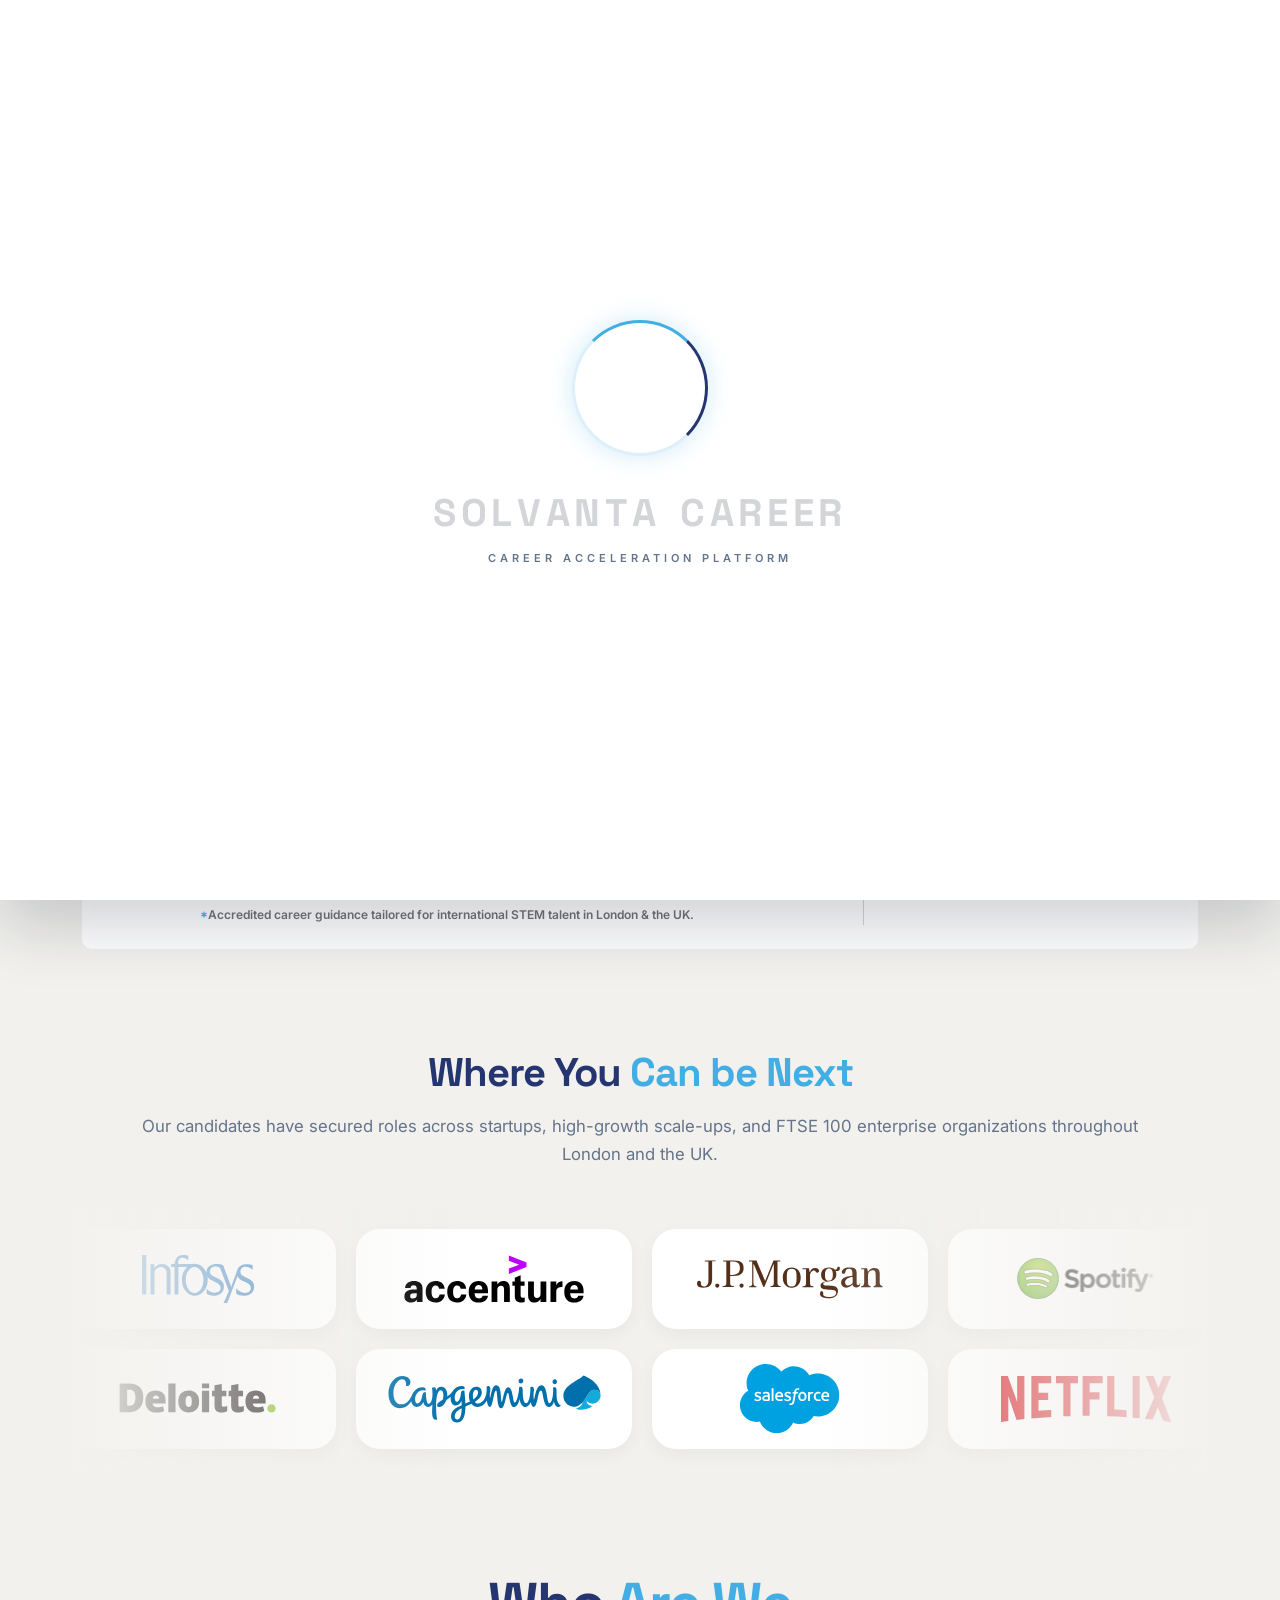
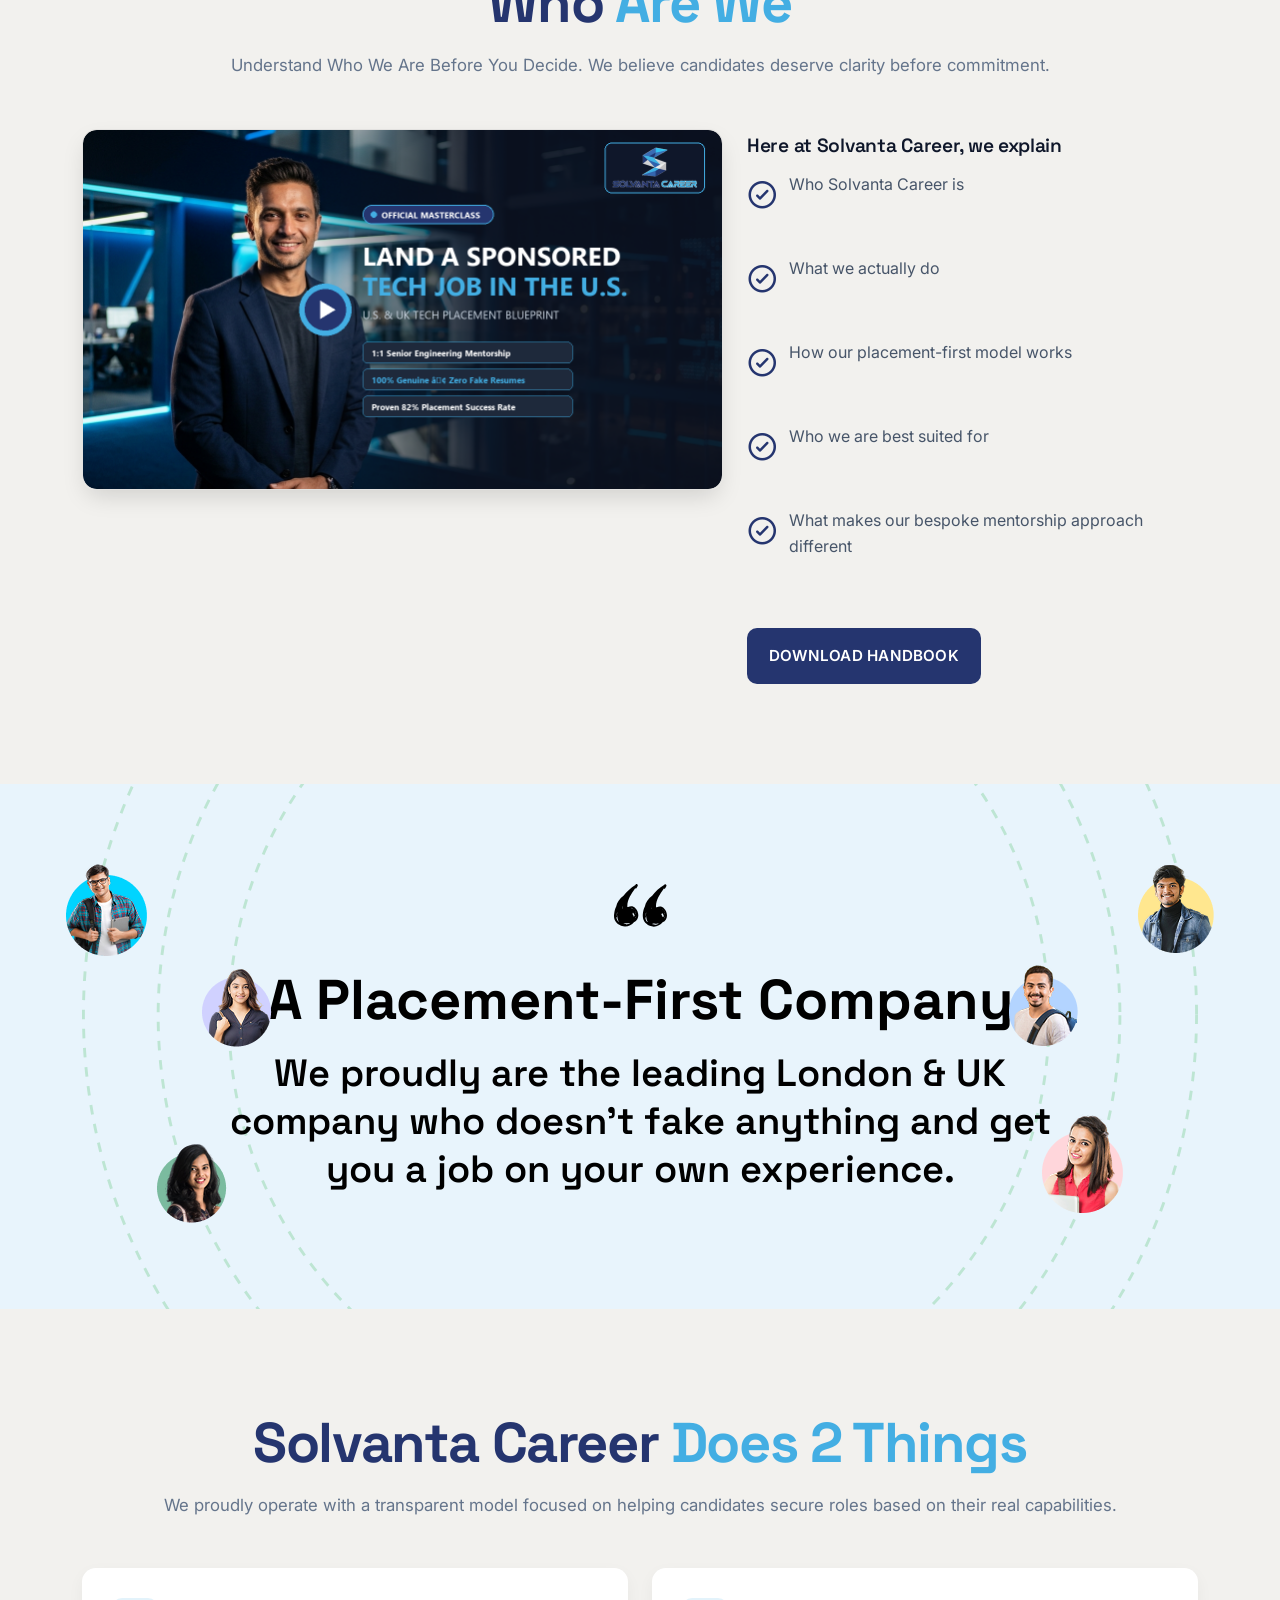
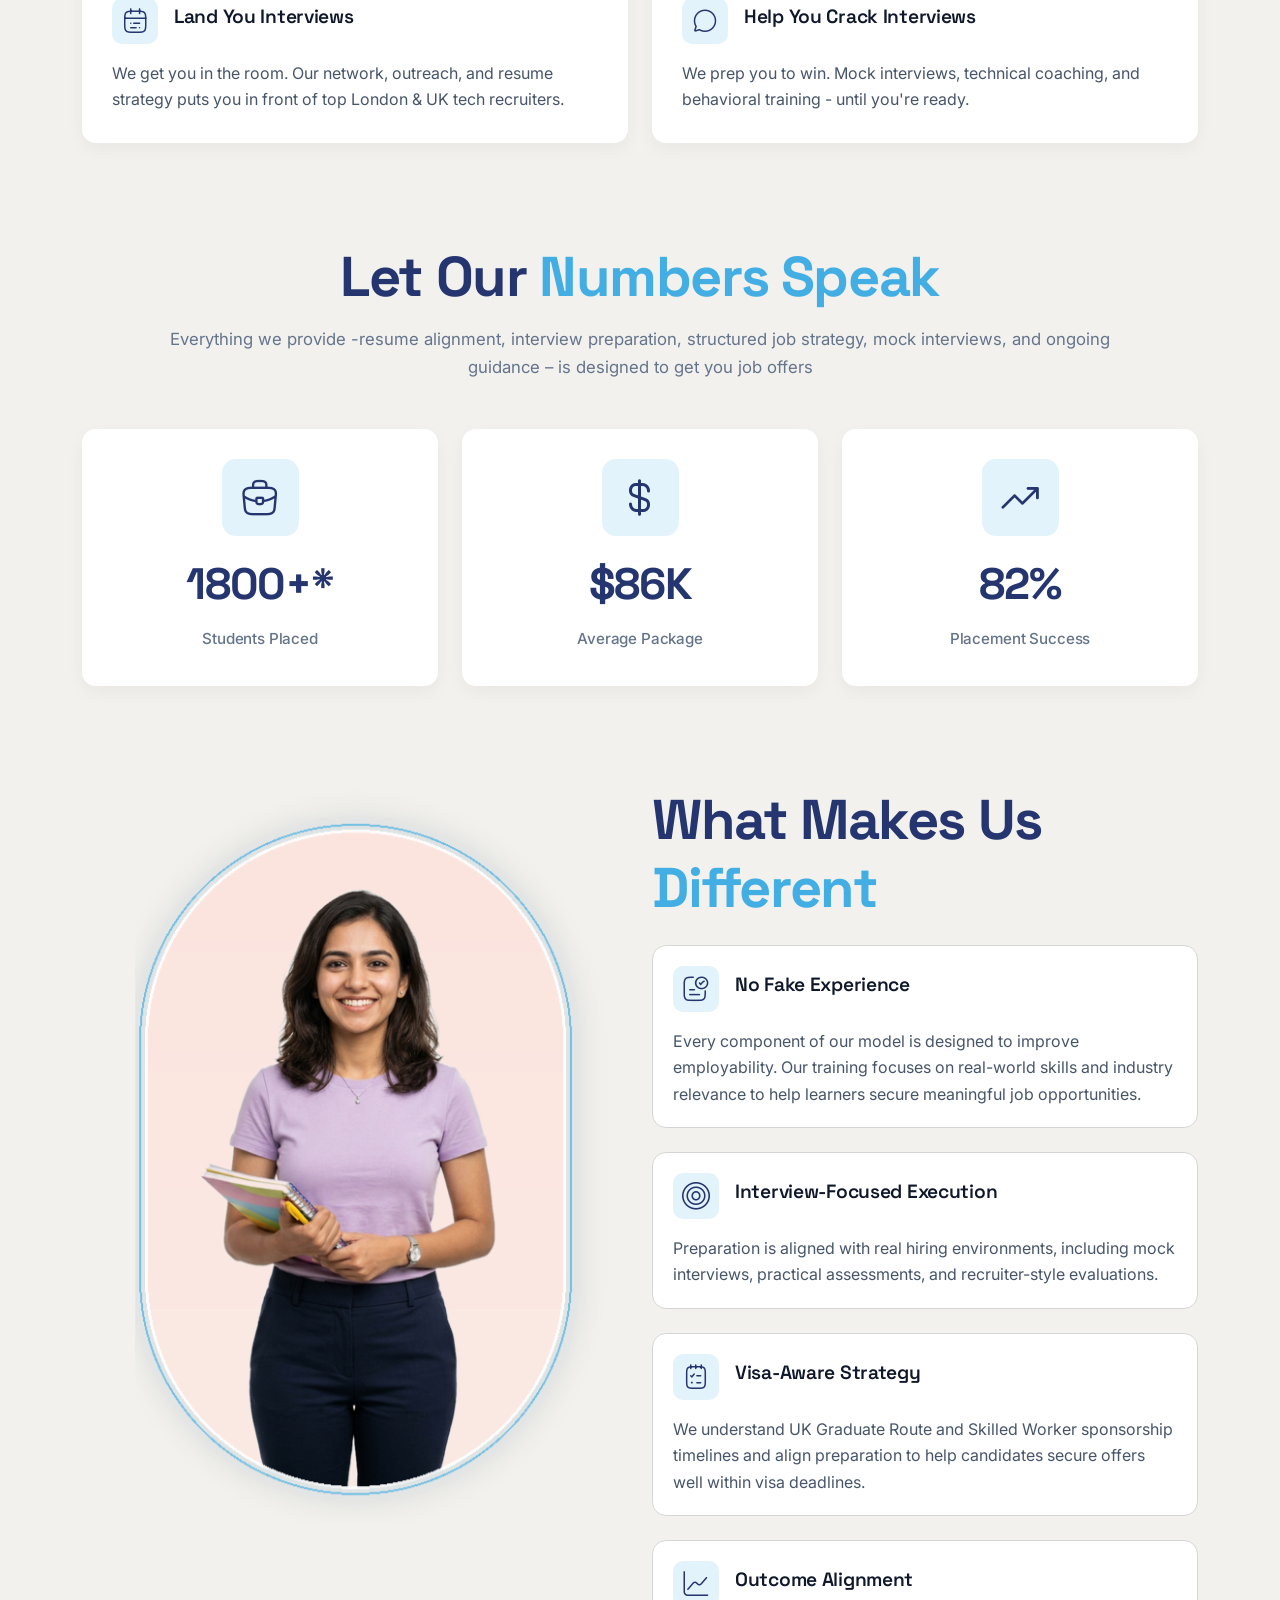
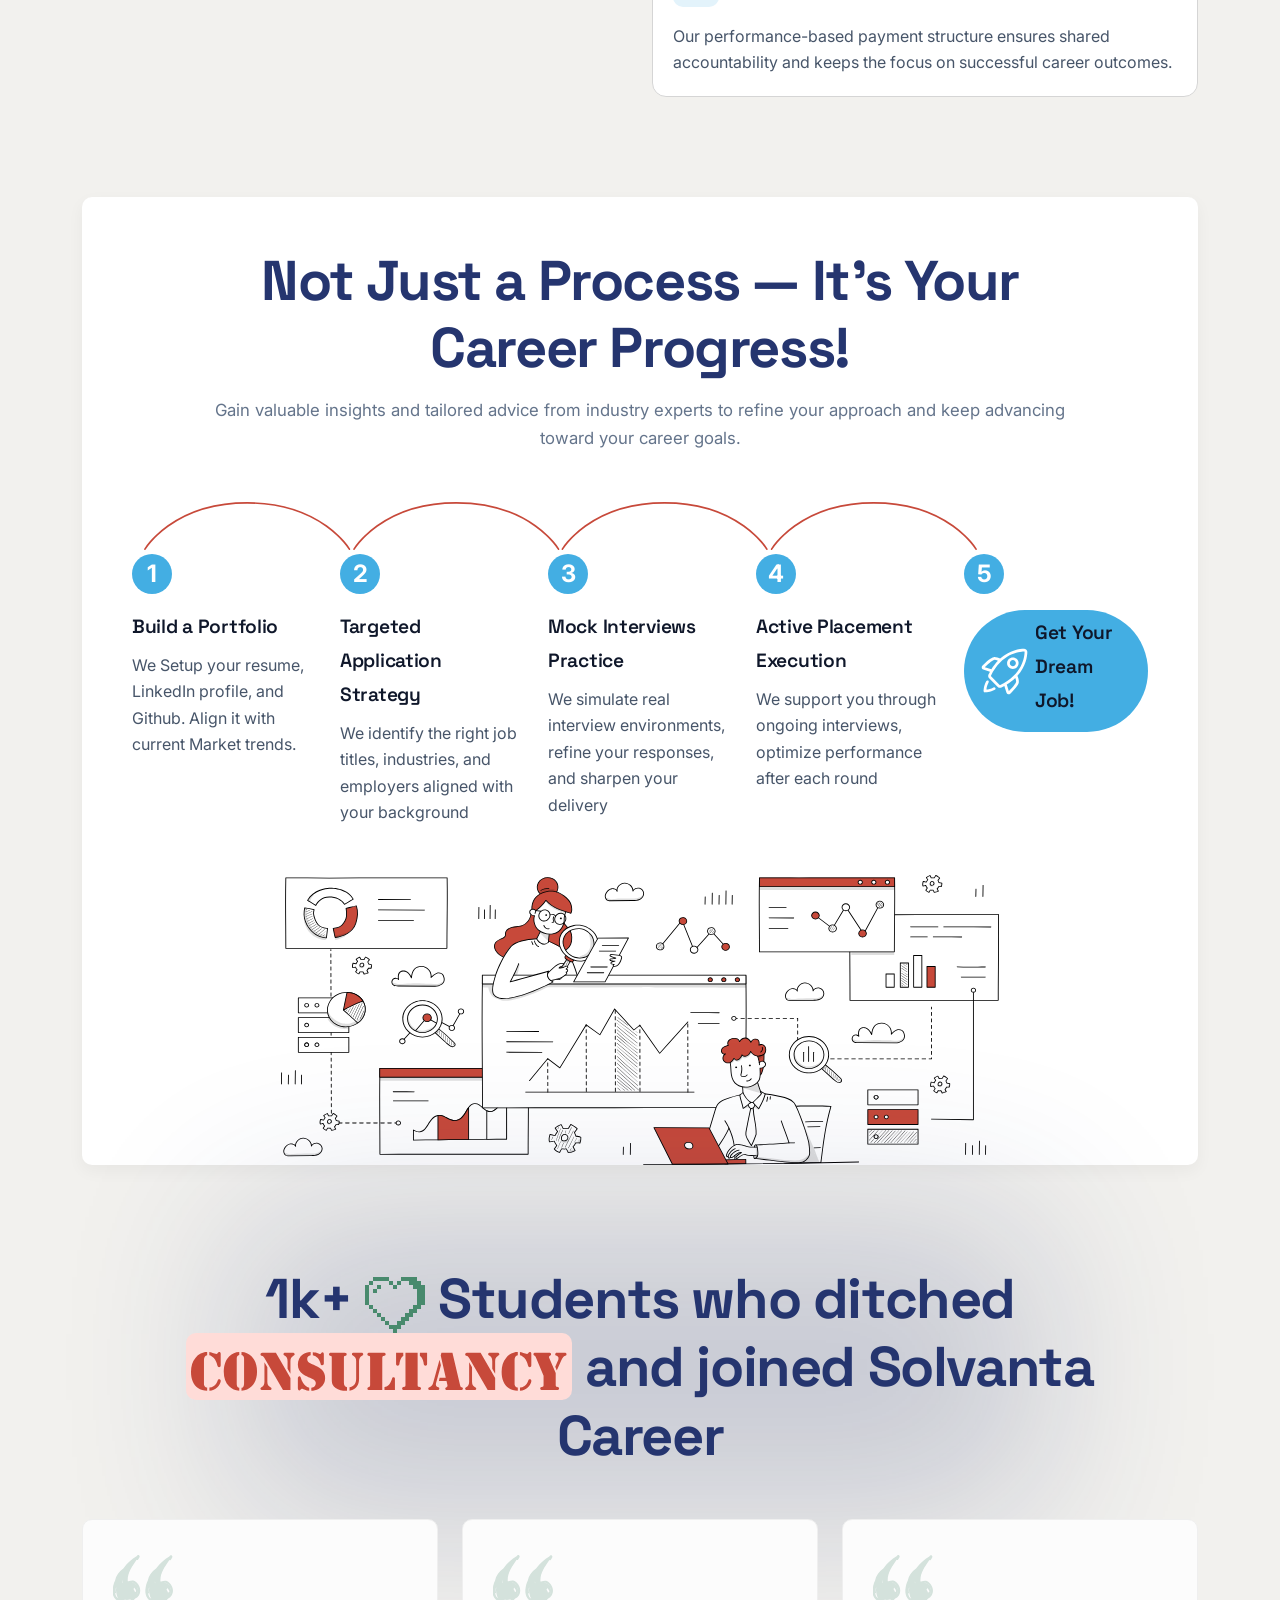
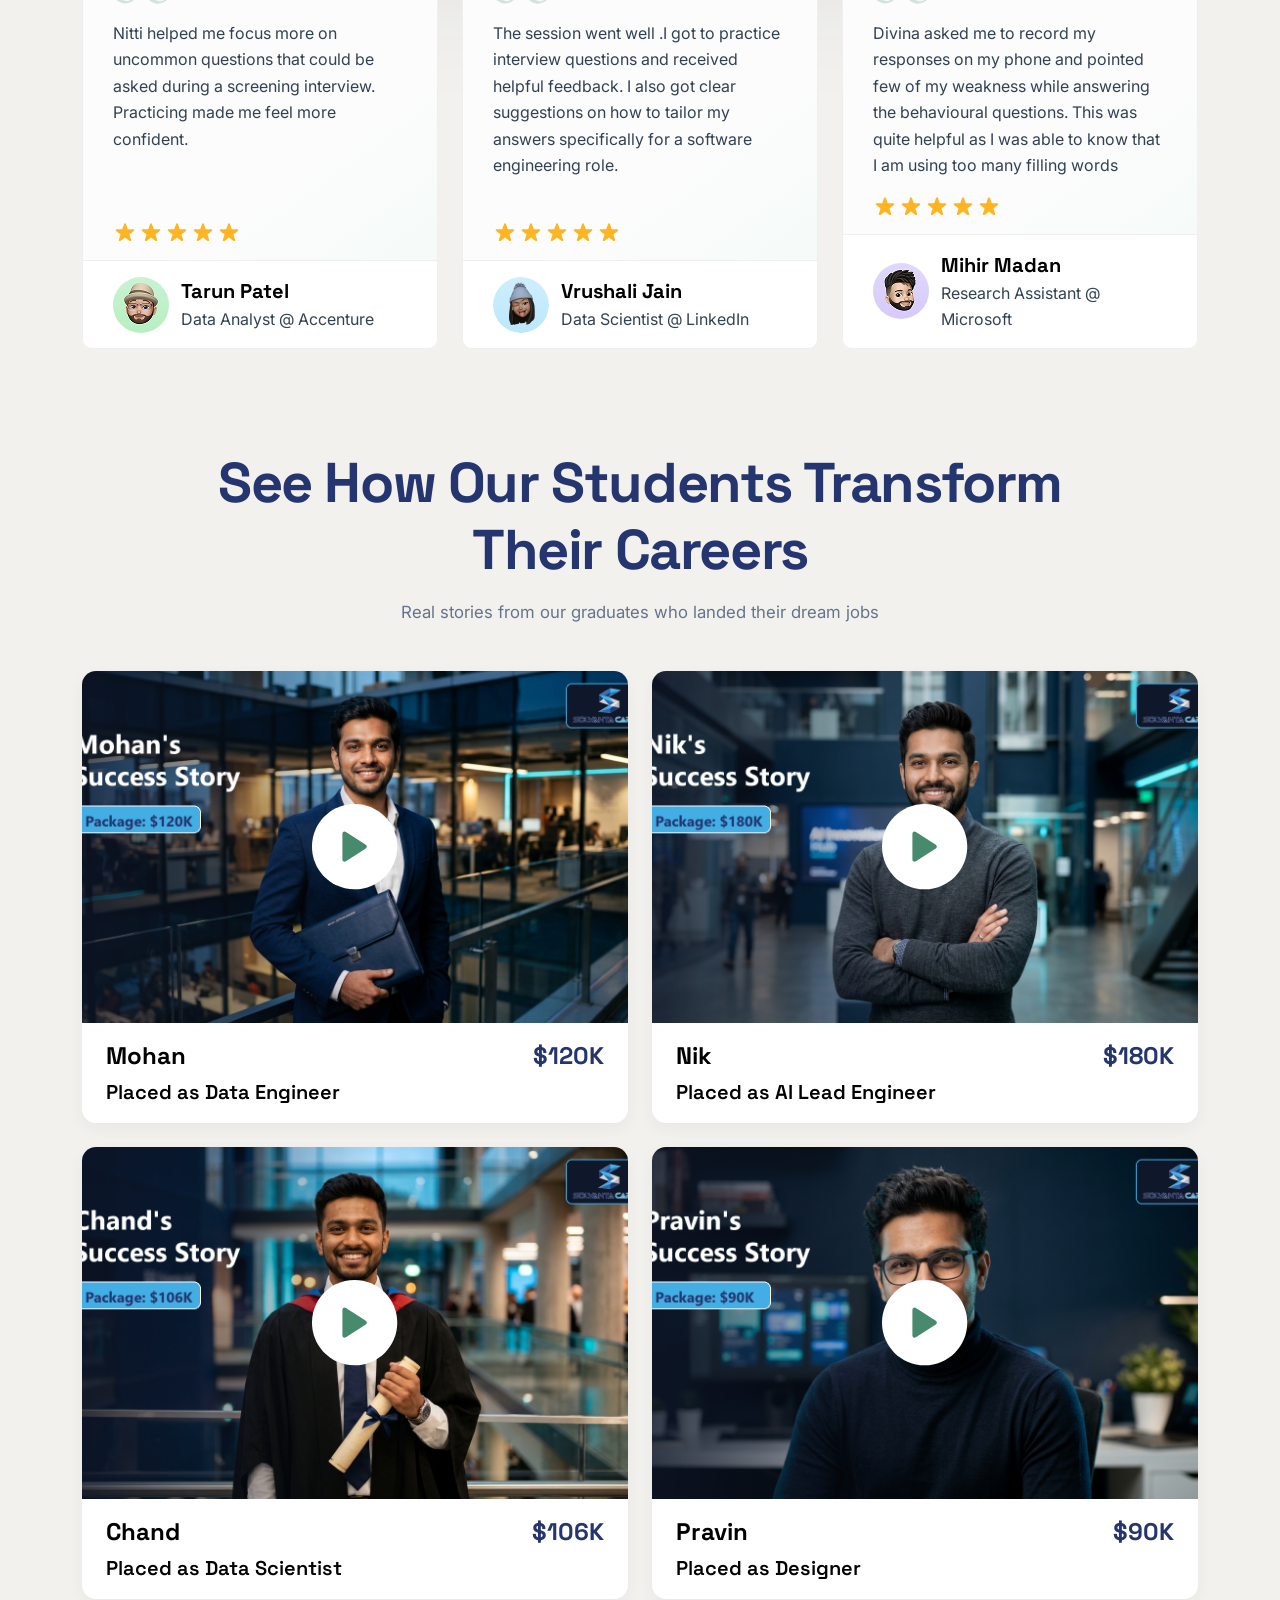
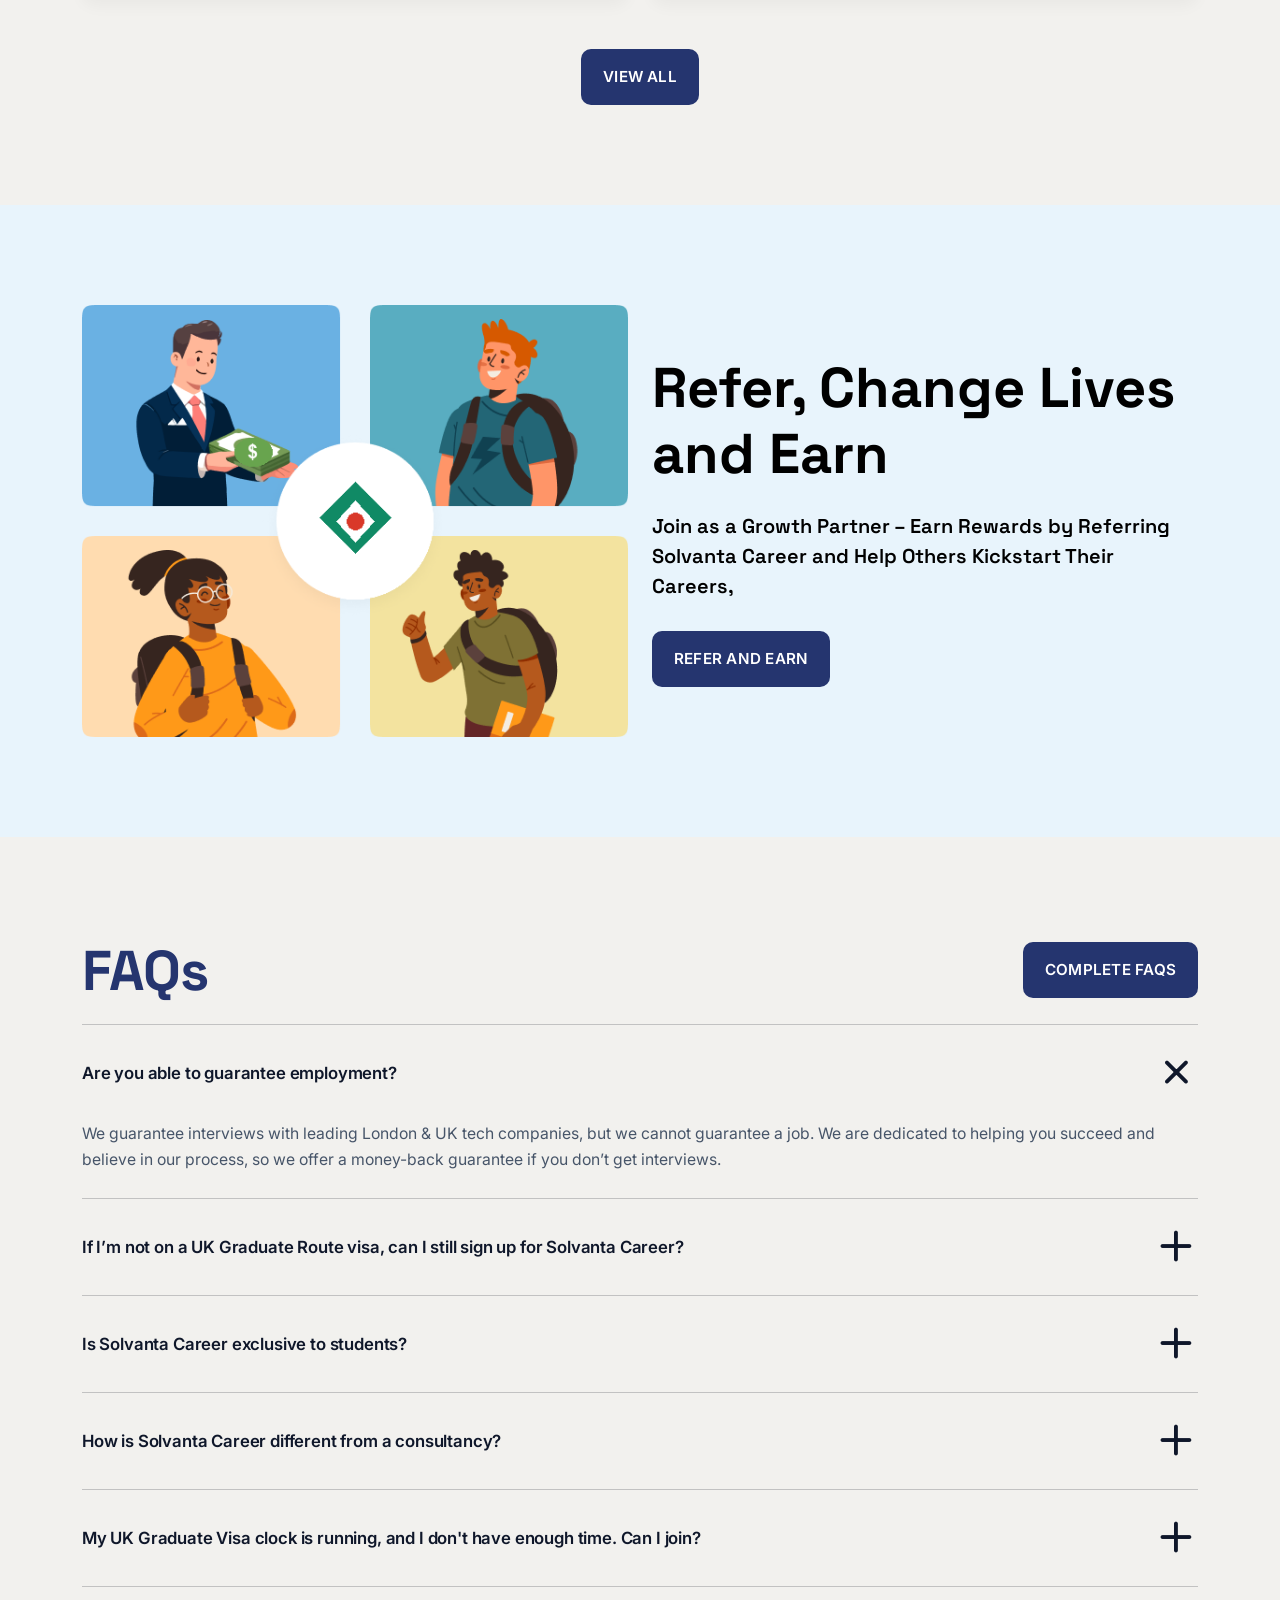
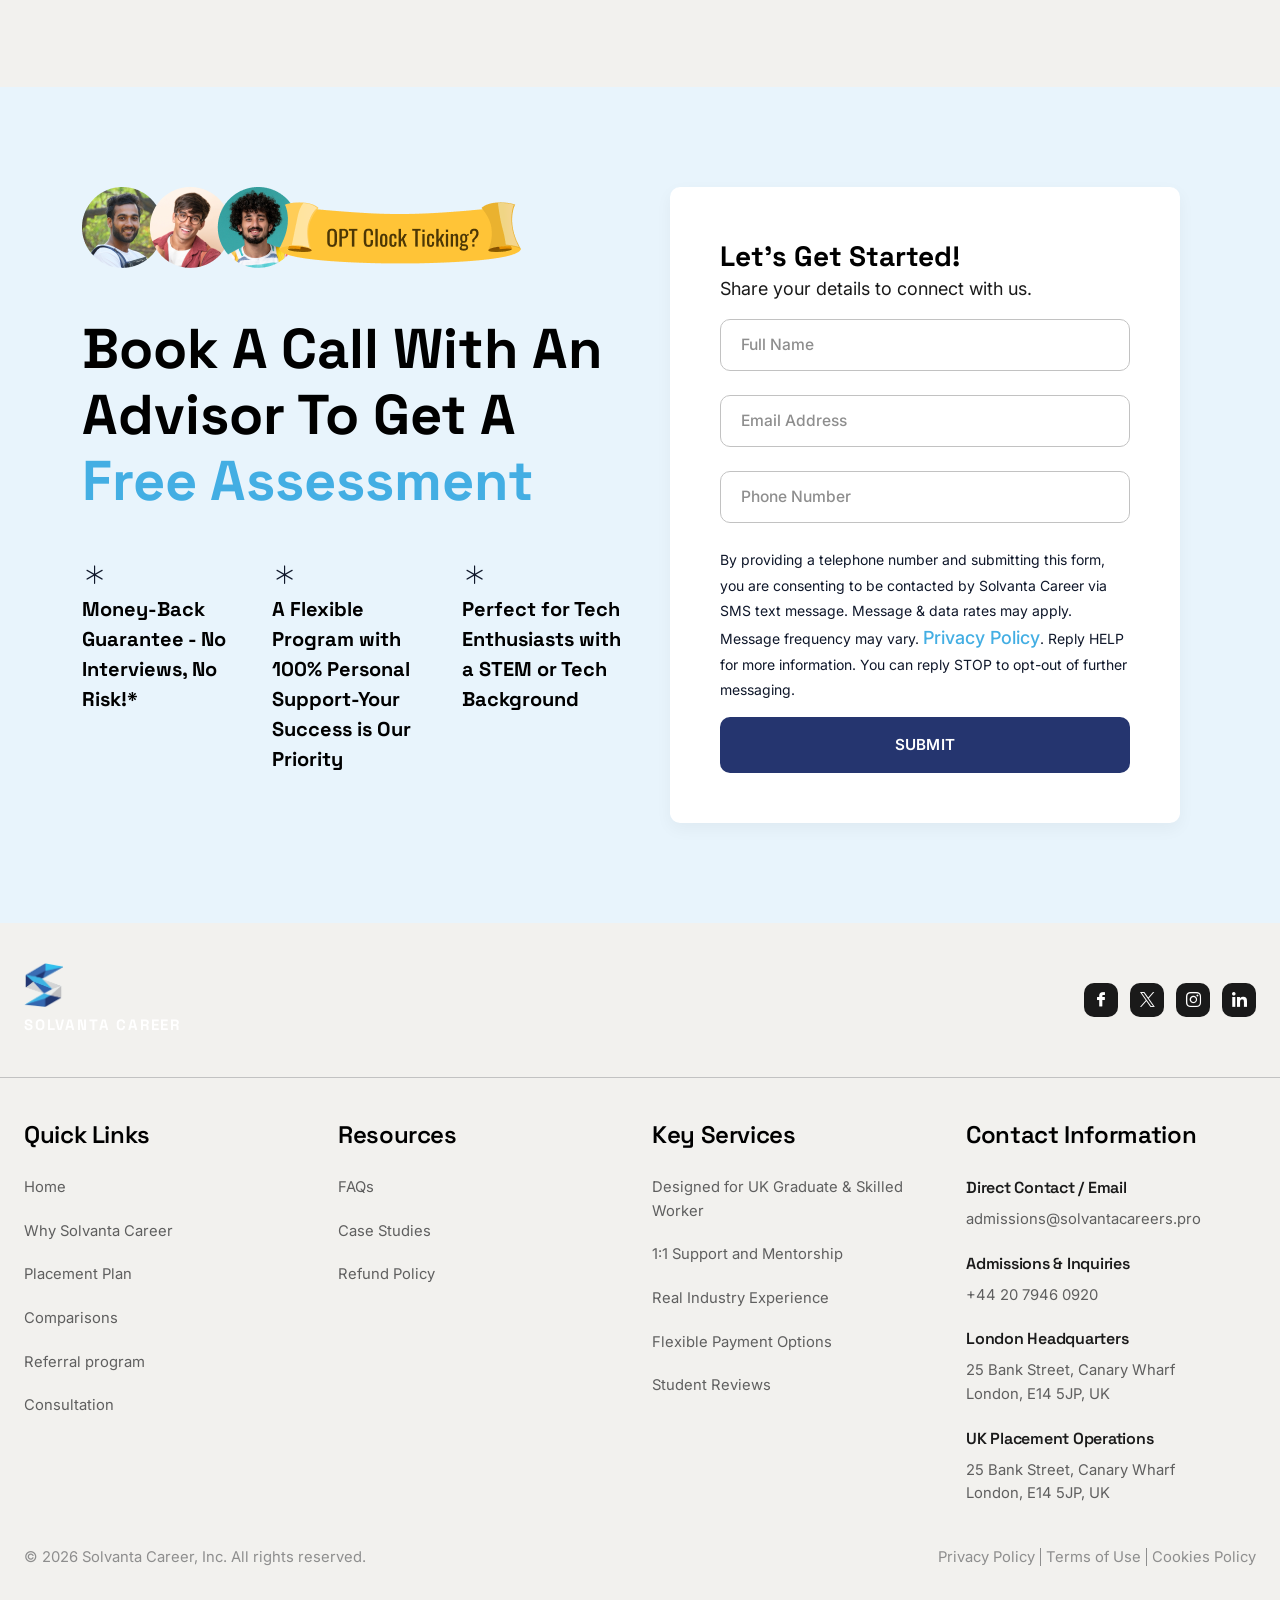
==== commit 6cc100aa: "Remove external LinkedIn account links and disable homepage YouTube popups keeping UI only" ====
--- a/index.html
+++ b/index.html
@@ -1852,9 +1852,9 @@
 						<div class="student-testimonials-content">
 							<div class="student-testimonials-image-box">
 								<img class="img-box" src="assets/images/1.png?v=3" alt="Mohan success story">
-								<a href="https://youtu.be/ykIeMWHYNl4" class="play-btn" data-fancybox>
-									<img src="assets/images/play-ic.svg" alt="Play video">
-								</a>
+								<span class="play-btn" style="pointer-events: none;">
+									<img src="assets/images/play-ic.svg" alt="Success Story Video">
+								</span>
 							</div>
 							<div class="student-testimonials-info-box">
 								<div class="student-name-wrap">
@@ -1869,9 +1869,9 @@
 						<div class="student-testimonials-content">
 							<div class="student-testimonials-image-box">
 								<img class="img-box" src="assets/images/2.png?v=3" alt="Nik success story">
-								<a href="https://www.youtube.com/watch?v=uWGARX1T8_U" class="play-btn" data-fancybox>
-									<img src="assets/images/play-ic.svg" alt="Play video">
-								</a>
+								<span class="play-btn" style="pointer-events: none;">
+									<img src="assets/images/play-ic.svg" alt="Success Story Video">
+								</span>
 							</div>
 							<div class="student-testimonials-info-box">
 								<div class="student-name-wrap">
@@ -1886,9 +1886,9 @@
 						<div class="student-testimonials-content">
 							<div class="student-testimonials-image-box">
 								<img class="img-box" src="assets/images/3.png?v=3" alt="Chand success story">
-								<a href="https://youtu.be/4GGvrTa2fX8" class="play-btn" data-fancybox>
-									<img src="assets/images/play-ic.svg" alt="Play video">
-								</a>
+								<span class="play-btn" style="pointer-events: none;">
+									<img src="assets/images/play-ic.svg" alt="Success Story Video">
+								</span>
 							</div>
 							<div class="student-testimonials-info-box">
 								<div class="student-name-wrap">
@@ -1903,9 +1903,9 @@
 						<div class="student-testimonials-content">
 							<div class="student-testimonials-image-box">
 								<img class="img-box" src="assets/images/pravin-1.png?v=3" alt="Pravin success story">
-								<a href="https://youtu.be/cbUuZn2XJWM" class="play-btn" data-fancybox>
-									<img src="assets/images/play-ic.svg" alt="Play video">
-								</a>
+								<span class="play-btn" style="pointer-events: none;">
+									<img src="assets/images/play-ic.svg" alt="Success Story Video">
+								</span>
 							</div>
 							<div class="student-testimonials-info-box">
 								<div class="student-name-wrap">
@@ -2361,7 +2361,7 @@
 						<li><a href="https://x.com/SolvantaCareers" target="_blank"><span class="custom-icon icon-twitter-ic"></span></a></li>
 						<li><a href="https://www.instagram.com/solvantacareerspro/" target="_blank"><span class="custom-icon icon-instagram-ic"></span></a></li>
 						<li><a href="https://www.linkedin.com/company/solvantacareerspro/" target="_blank"><span class="custom-icon icon-linked-in-ic"></span></a></li>
-						<li><a href="https://github.com/ridhamgohel2007-cmyk/solvanta-careers" target="_blank"><span class="custom-icon icon-youtube-ic"></span></a></li>
+						
 					</ul>
 				</div>
 			</div>
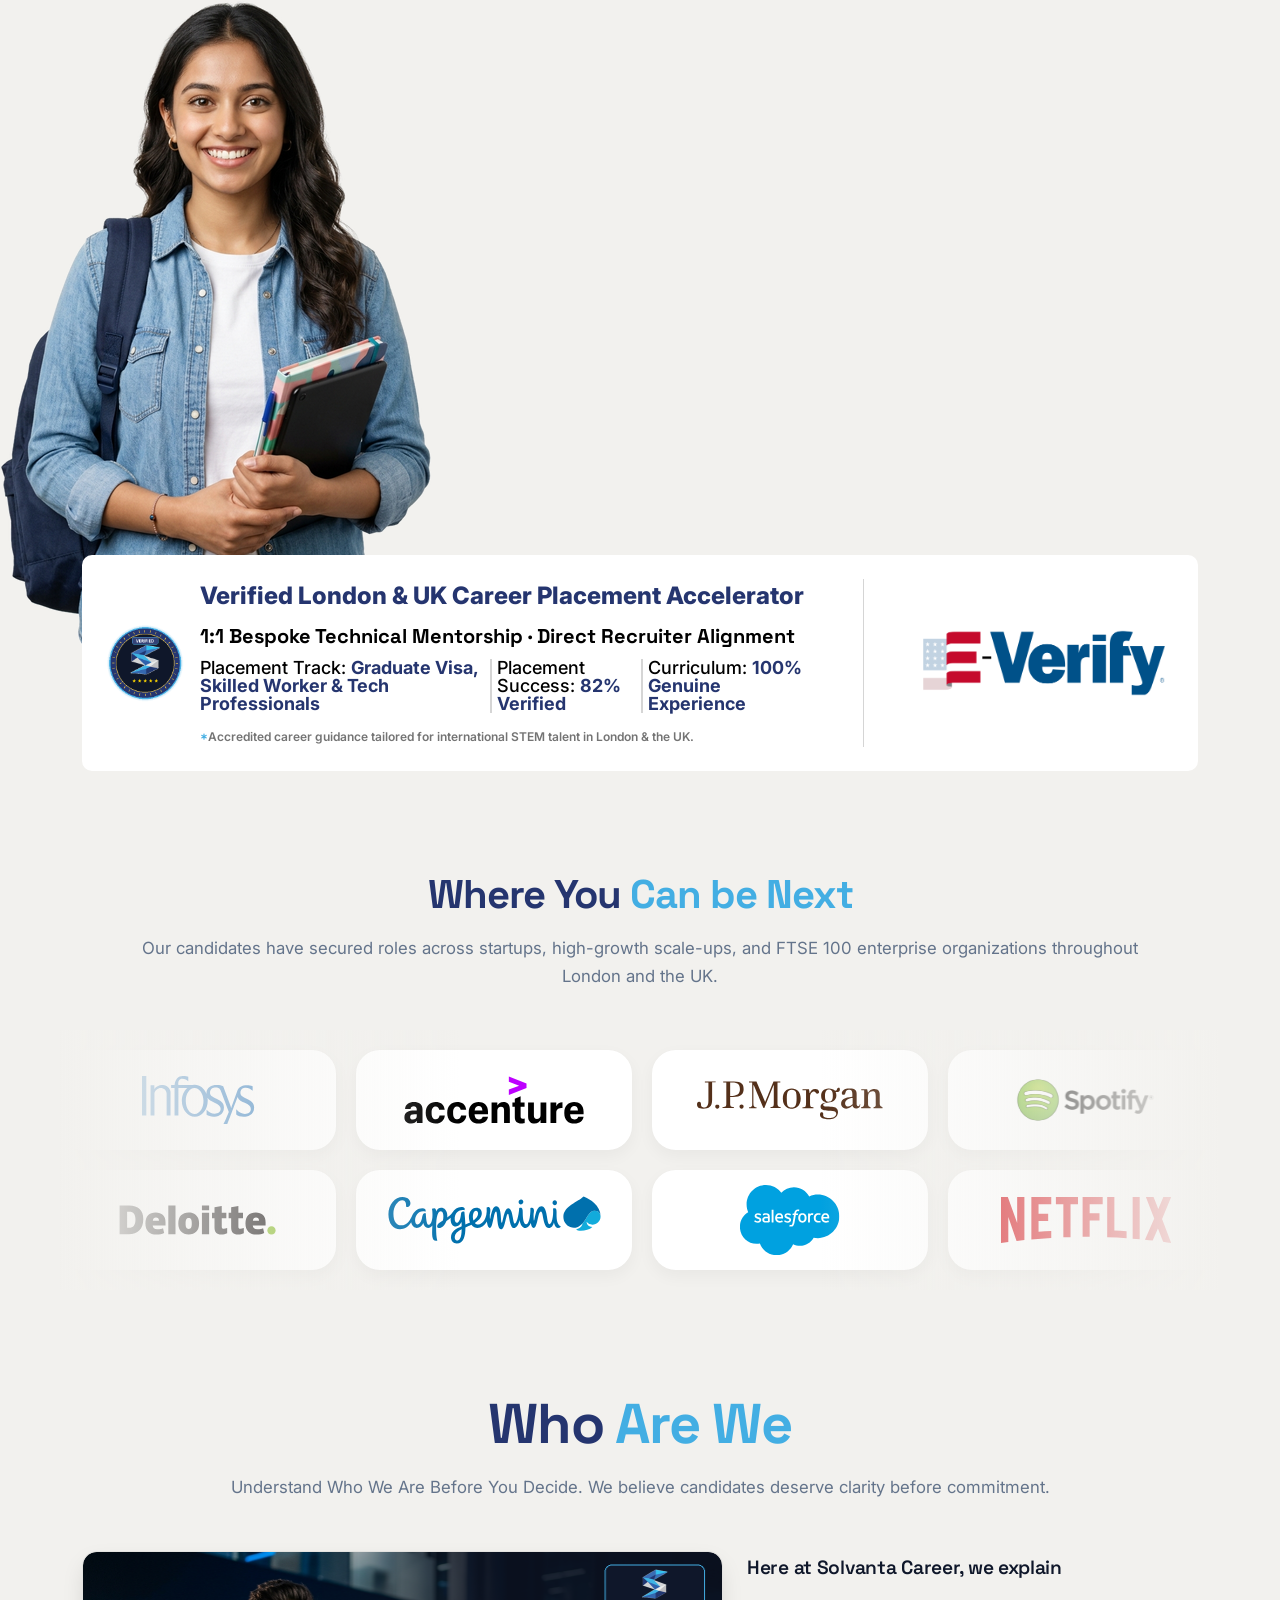
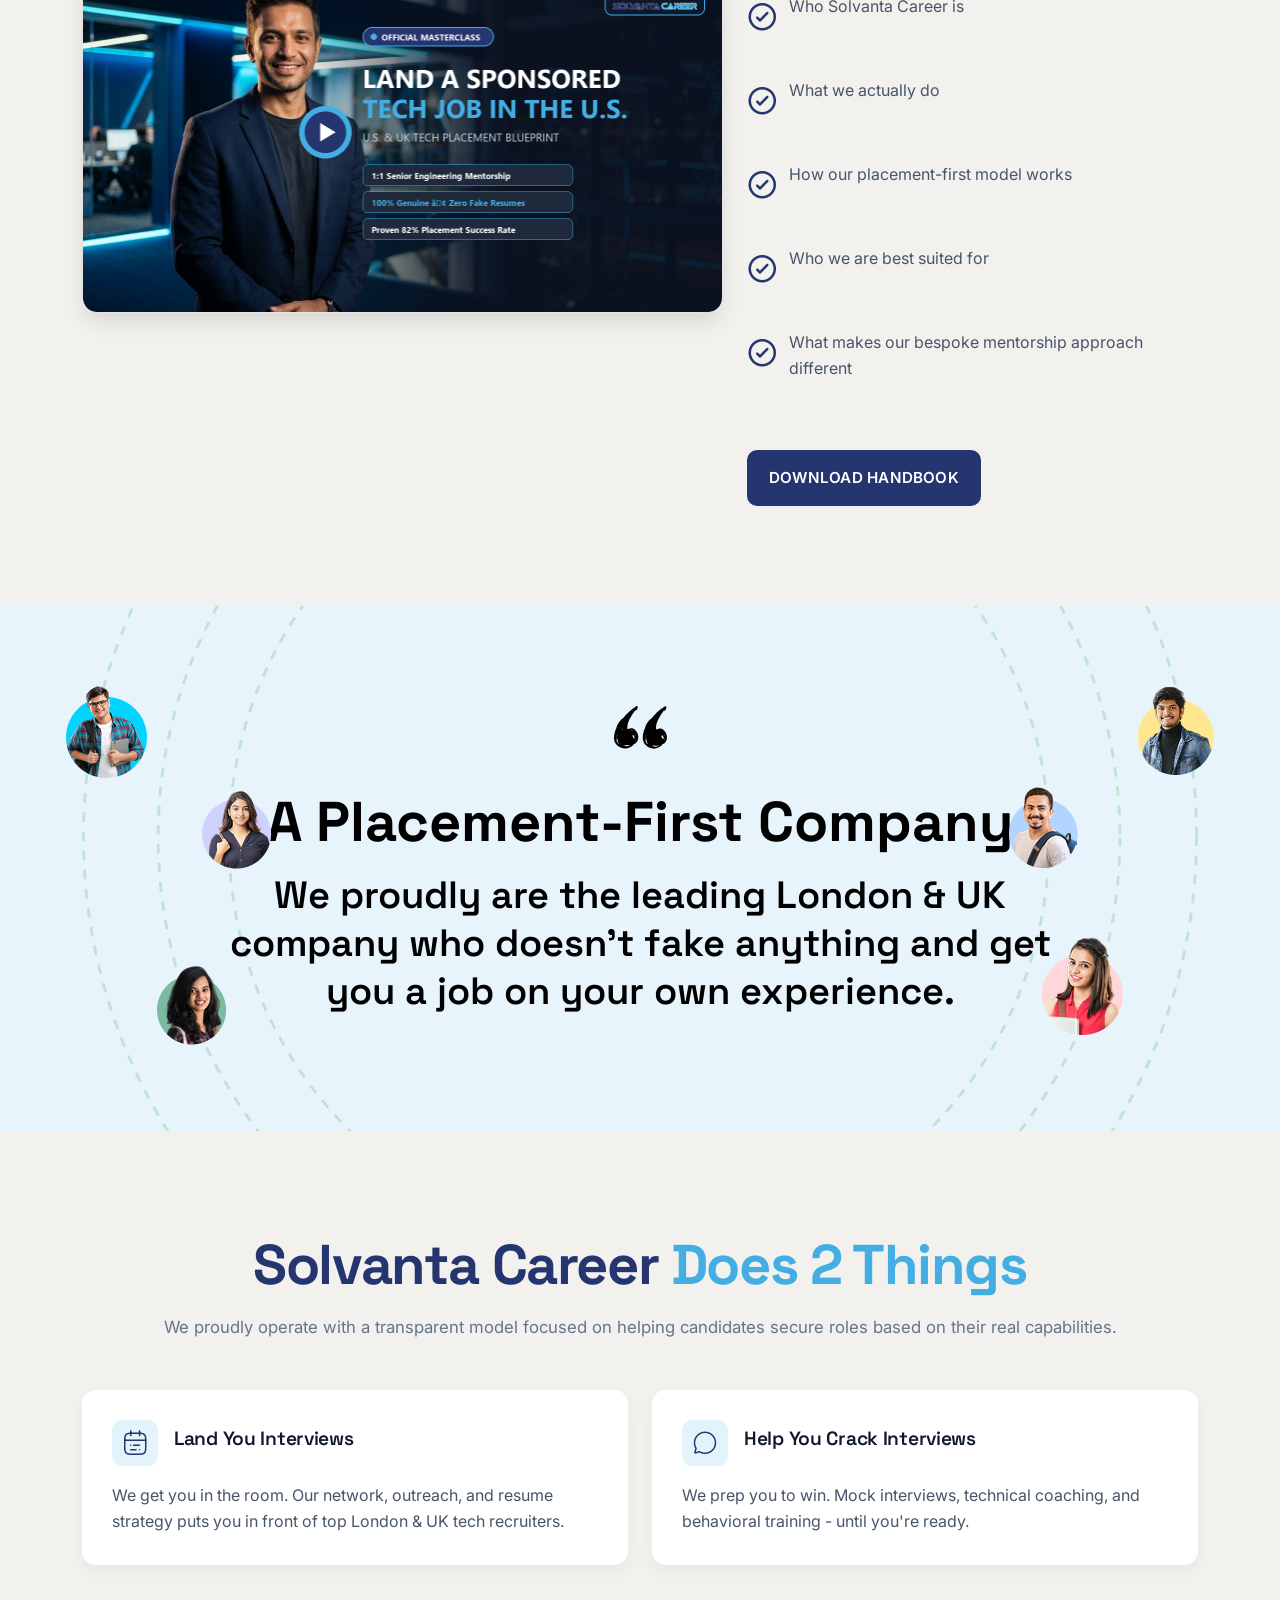
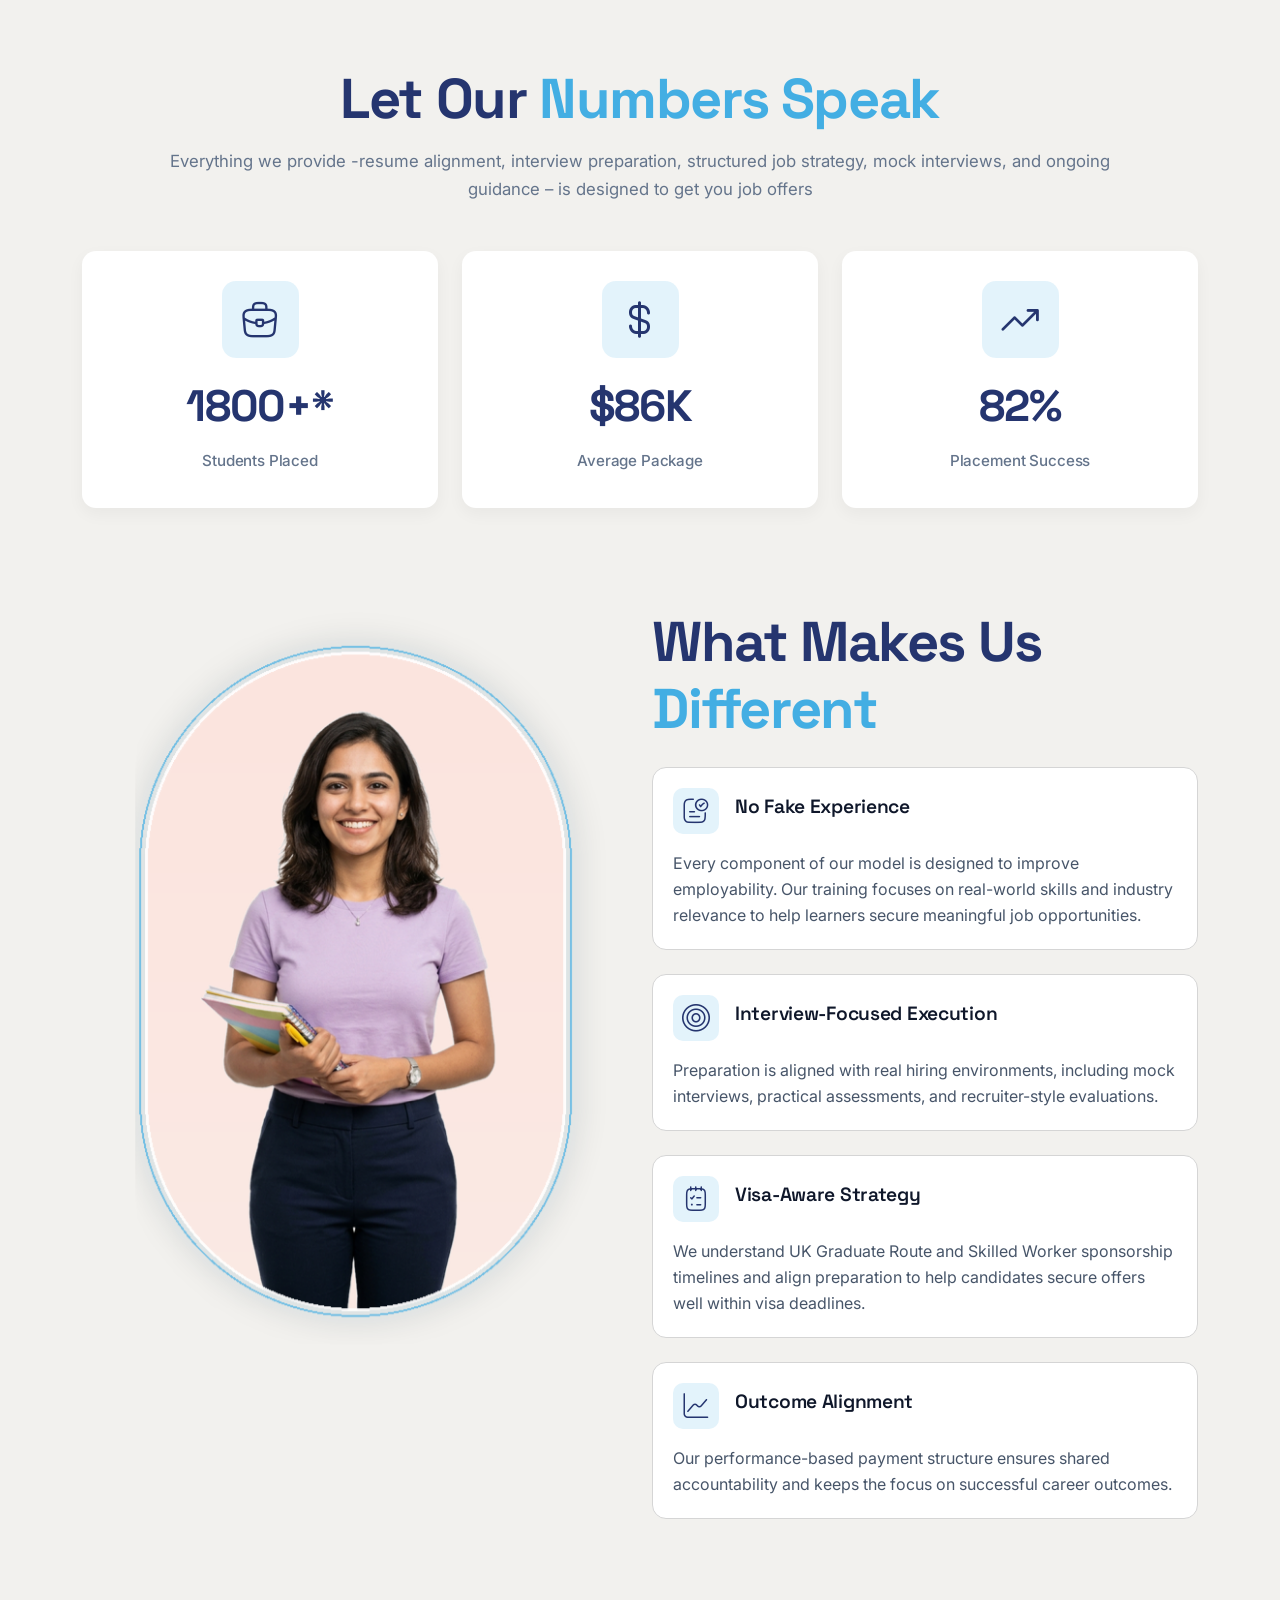
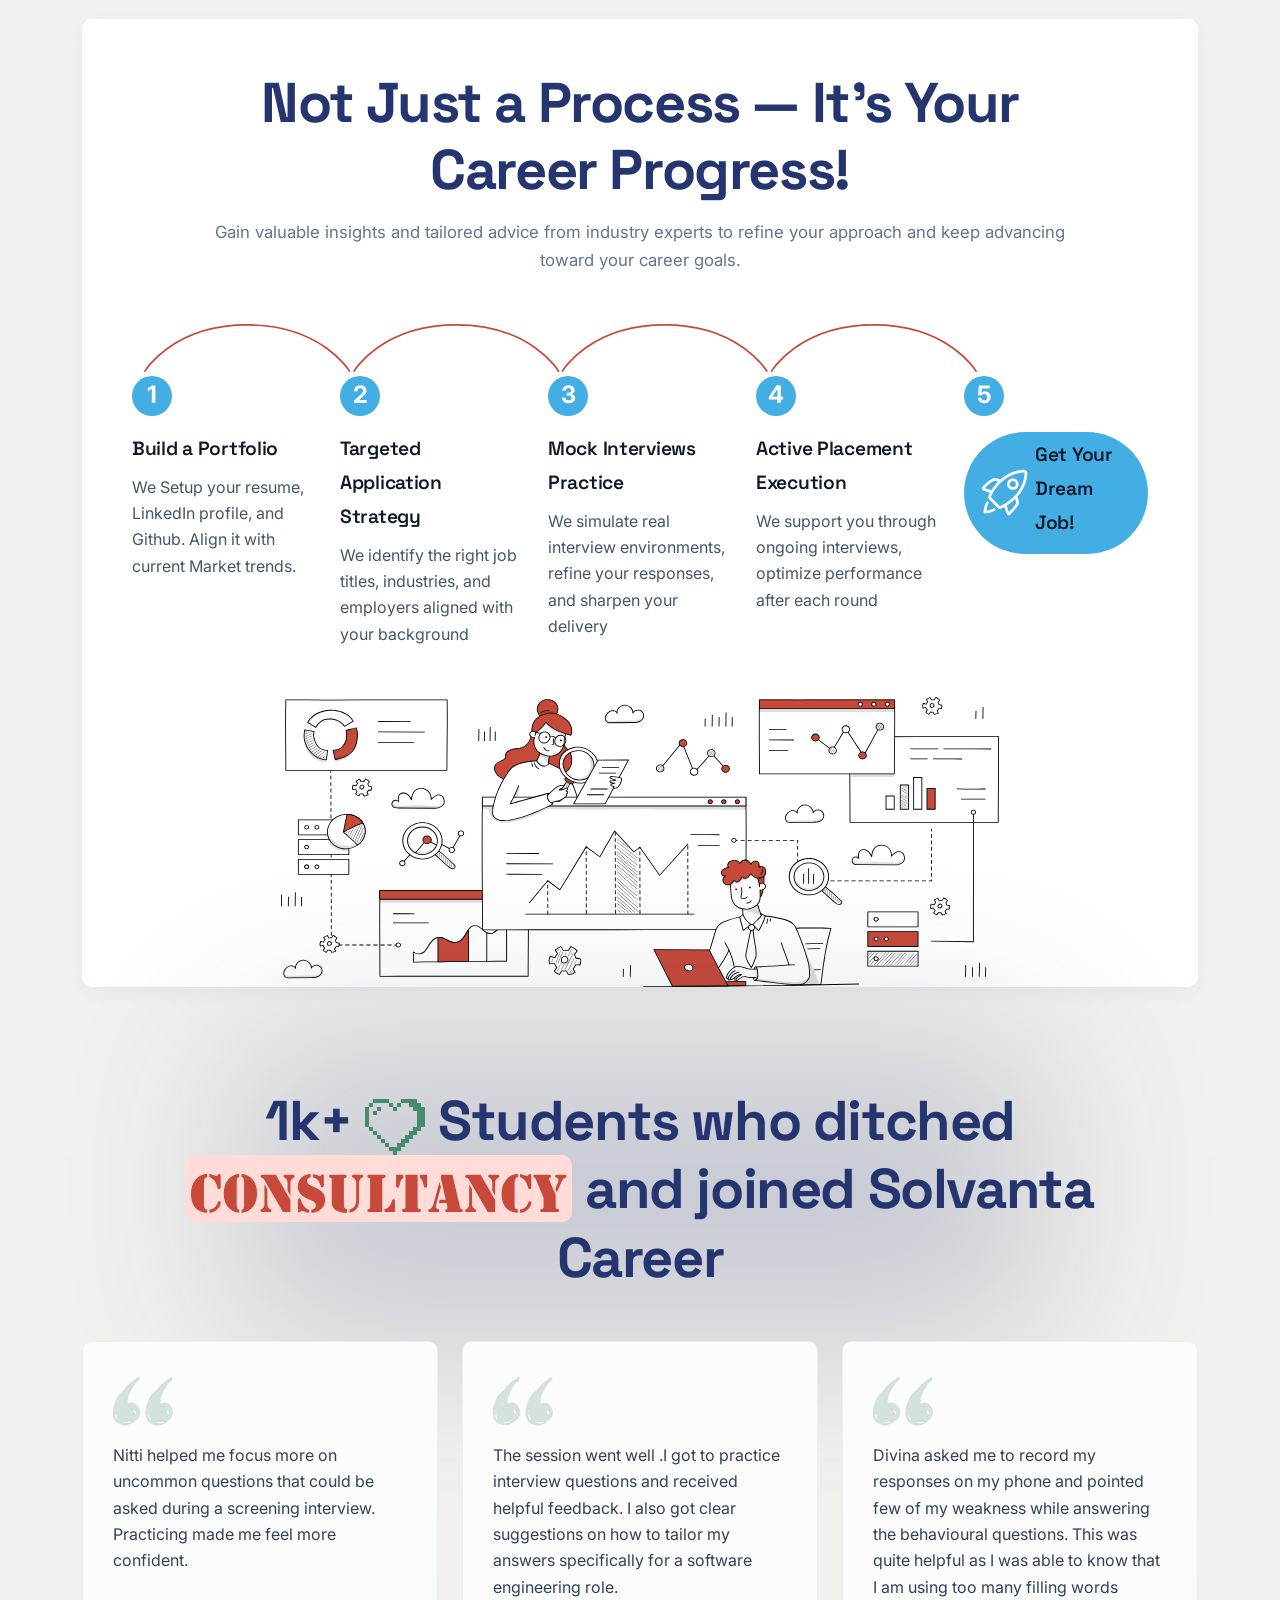
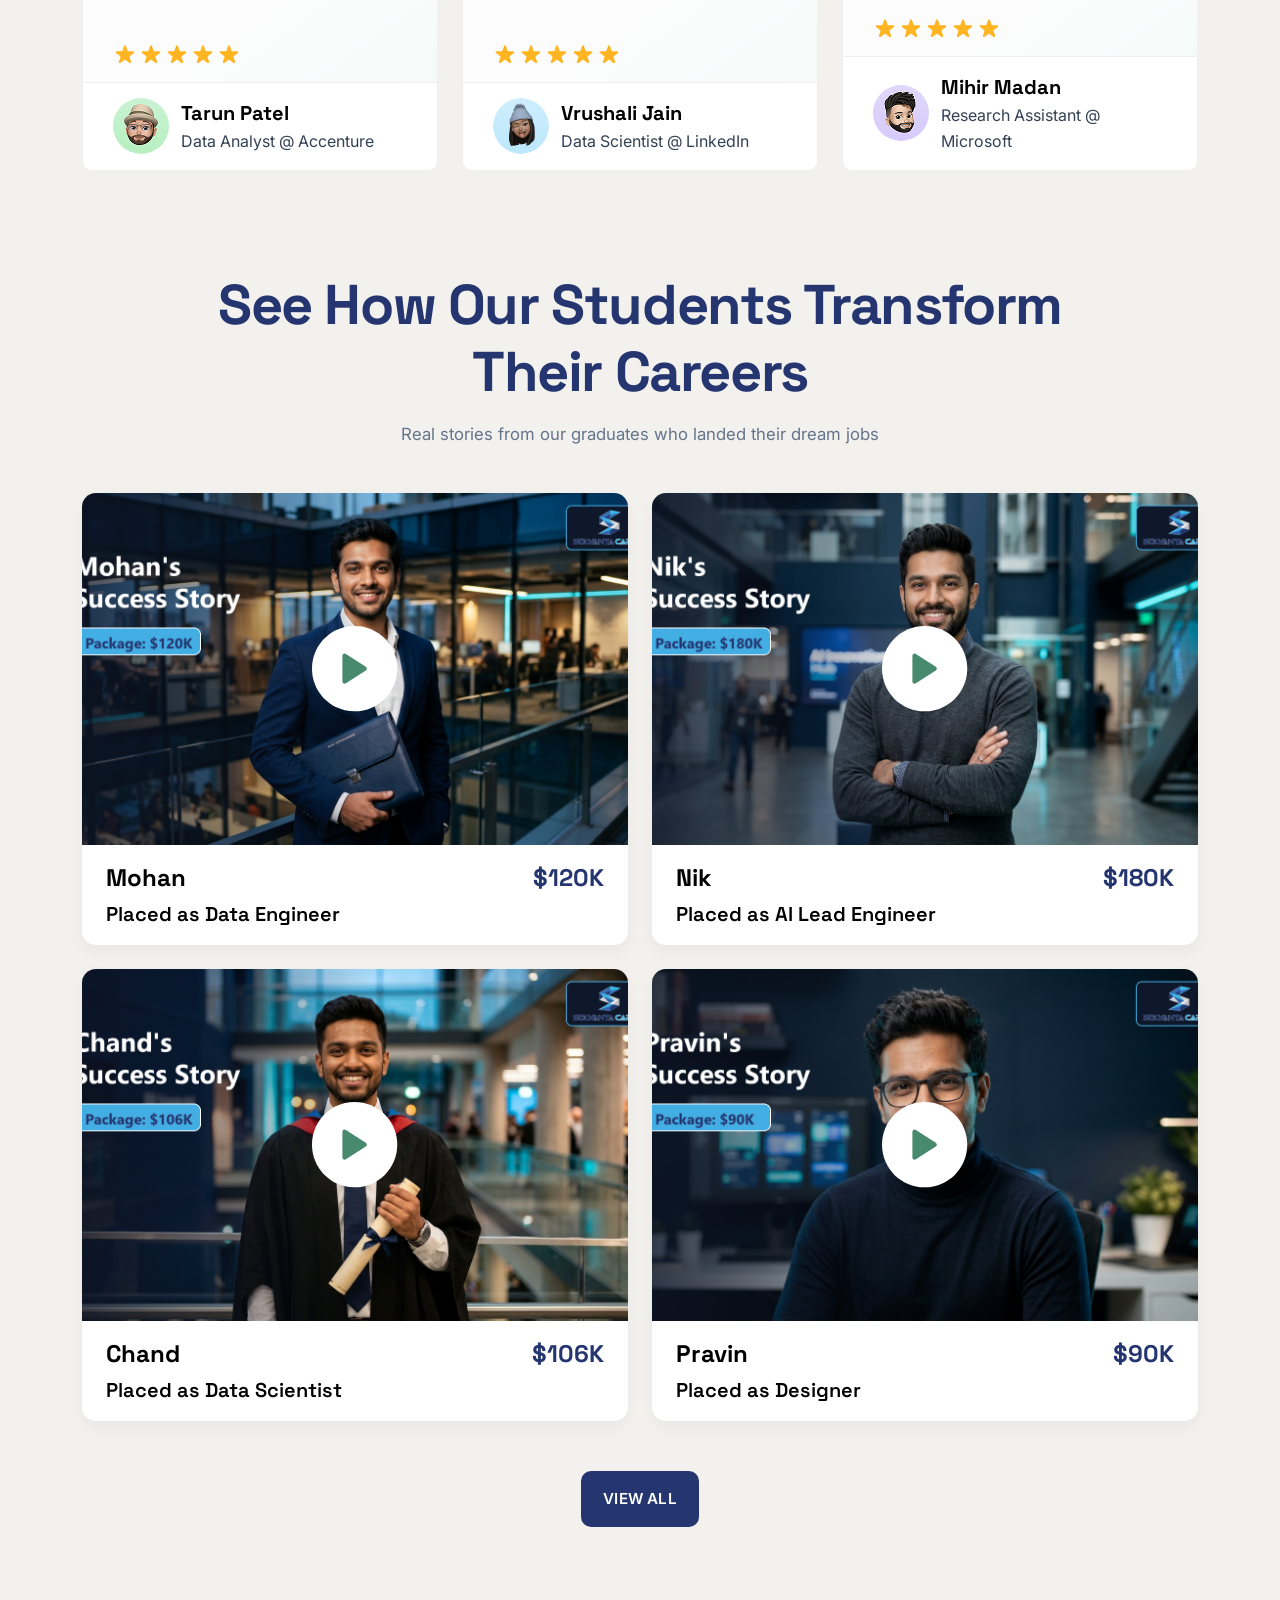
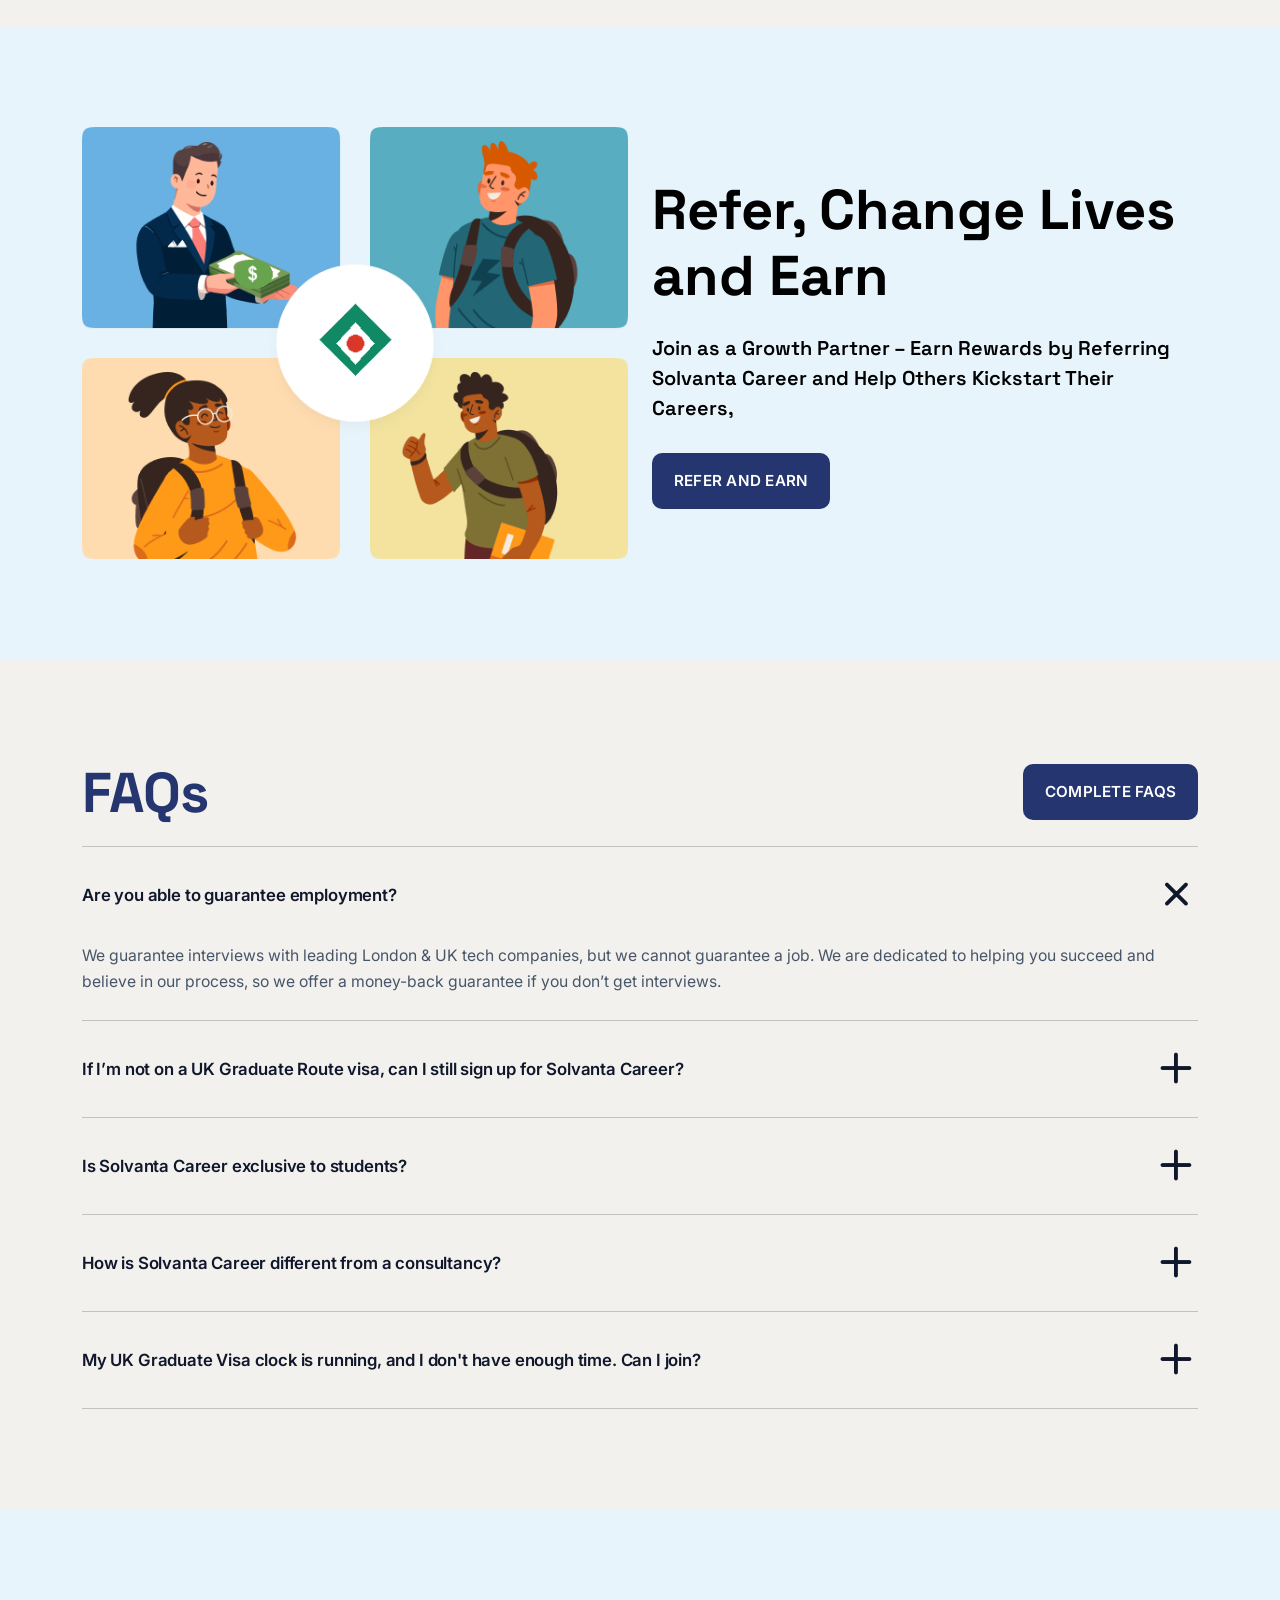
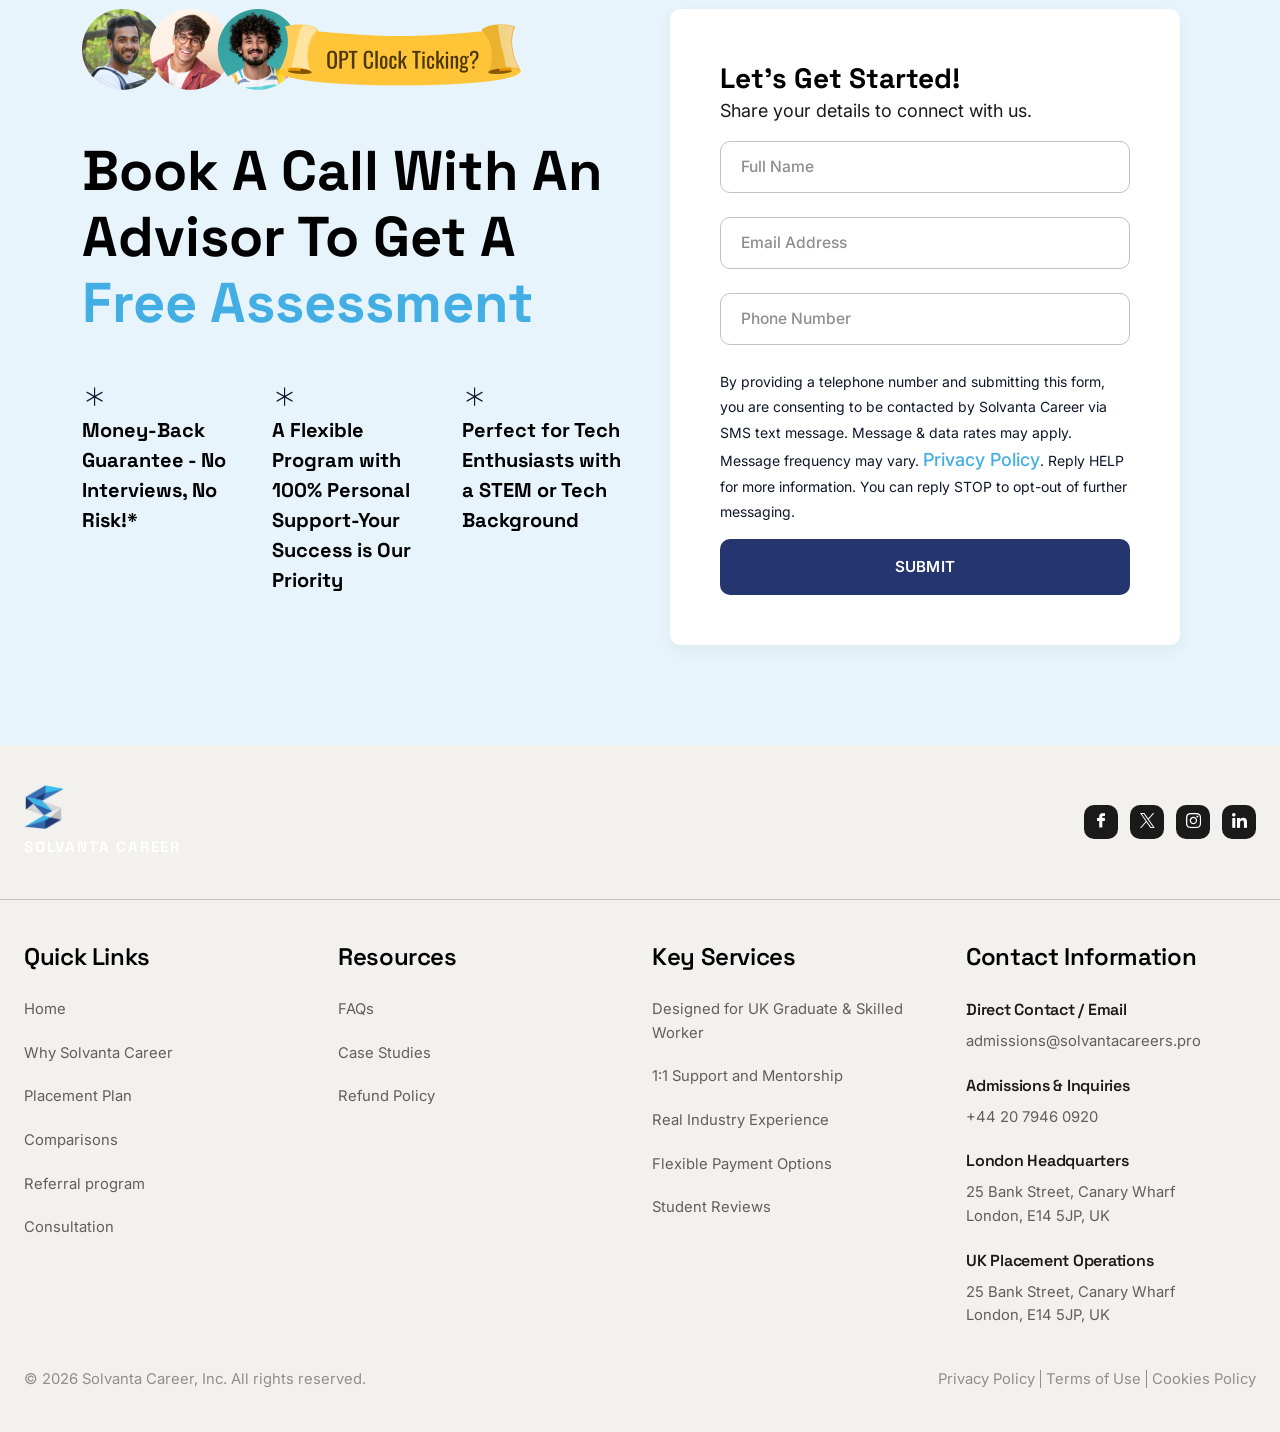
==== commit 02e1831b: "Add animated Solvanta logo with glowing orbital ring to preloader across all pages" ====
--- a/index.html
+++ b/index.html
@@ -612,7 +612,7 @@
 		}
 	</style>
 
-	<style id="solvanta-preloader-css">
+		<style id="solvanta-preloader-css">
 		.preloader {
 			align-items: center;
 			cursor: default;
@@ -623,7 +623,7 @@
 			left: 0;
 			top: 0;
 			width: 100vw;
-			z-index: 9999999;
+			z-index: 99999999 !important;
 			overflow: hidden;
 			background: #FFFFFF;
 			transition: transform 0.85s cubic-bezier(0.76, 0, 0.24, 1), opacity 0.85s cubic-bezier(0.76, 0, 0.24, 1);
@@ -633,51 +633,70 @@
 		.preloader .animation-preloader {
 			z-index: 1000;
 			text-align: center;
+			display: flex;
+			flex-direction: column;
+			align-items: center;
+			justify-content: center;
 			transition: opacity 0.4s ease-out, transform 0.4s ease-out, filter 0.4s ease-out;
 		}
-		.preloader .animation-preloader .spinner {
+		/* Animated Solvanta Logo + Rotating Ring */
+		.preloader-logo-wrap {
+			width: 108px;
+			height: 108px;
+			margin: 0 auto 1.85rem auto;
 			position: relative;
-			animation: preloaderSpinner 1.3s infinite linear;
+			display: flex;
+			align-items: center;
+			justify-content: center;
+		}
+		.preloader-ring {
+			position: absolute;
+			inset: 0;
 			border-radius: 50%;
-			border: 3px solid rgba(67, 174, 227, 0.18);
+			border: 3.5px solid rgba(67, 174, 227, 0.18);
 			border-top-color: #43AEE3;
 			border-right-color: #25356F;
-			box-shadow: 0 0 25px rgba(67, 174, 227, 0.25);
-			height: 8.5em;
-			width: 8.5em;
-			margin: 0 auto 2rem auto;
+			animation: preloaderRingSpin 1.4s cubic-bezier(0.5, 0, 0.5, 1) infinite;
+			box-shadow: 0 0 25px rgba(67, 174, 227, 0.35);
+		}
+		.preloader-logo-img {
+			width: 58px;
+			height: 58px;
+			object-fit: contain;
+			animation: preloaderLogoPulse 2s ease-in-out infinite;
+			filter: drop-shadow(0 4px 14px rgba(37, 53, 111, 0.3));
+			z-index: 2;
+			display: block;
+		}
+		@keyframes preloaderRingSpin {
+			0% { transform: rotate(0deg); }
+			100% { transform: rotate(360deg); }
+		}
+		@keyframes preloaderLogoPulse {
+			0%, 100% {
+				transform: scale(1) translateY(0);
+				filter: drop-shadow(0 4px 12px rgba(37, 53, 111, 0.25)) drop-shadow(0 0 8px rgba(67, 174, 227, 0.25));
+			}
+			50% {
+				transform: scale(1.08) translateY(-4px);
+				filter: drop-shadow(0 8px 22px rgba(37, 53, 111, 0.35)) drop-shadow(0 0 20px rgba(67, 174, 227, 0.65));
+			}
+		}
+		.preloader .animation-preloader .txt-loading {
+			font: 700 2.2rem 'Space Grotesk', system-ui, -apple-system, sans-serif;
+			text-align: center;
+			user-select: none;
+			letter-spacing: 0.14em;
 			display: flex;
 			justify-content: center;
 			align-items: center;
 		}
-		.preloader .animation-preloader .spinner img.spinner-logo {
-			width: 52%;
-			height: 52%;
-			object-fit: contain;
-			animation: preloaderCounterSpin 1.3s infinite linear;
-			filter: drop-shadow(0 2px 8px rgba(0,0,0,0.1));
-		}
-		@keyframes preloaderSpinner {
-			to { transform: rotate(360deg); }
-		}
-		@keyframes preloaderCounterSpin {
-			to { transform: rotate(-360deg); }
-		}
-		.preloader .animation-preloader .txt-loading {
-			font: 700 2.4rem 'Space Grotesk', system-ui, -apple-system, sans-serif;
-			text-align: center;
-			user-select: none;
-			letter-spacing: 0.12em;
-			display: flex;
-			justify-content: center;
-			align-items: center;
-		}
 		.preloader .animation-preloader .txt-loading .letters-space {
-			width: 0.5em;
+			width: 0.6em;
 			display: inline-block;
 		}
 		.preloader .animation-preloader .txt-loading .letters-loading {
-			color: rgba(15, 23, 42, 0.18);
+			color: rgba(15, 23, 42, 0.2);
 			position: relative;
 			display: inline-block;
 		}
@@ -719,15 +738,19 @@
 			}
 		}
 		.preloader p.preloader-subtext {
-			font: 600 0.85rem 'Inter', sans-serif;
-			letter-spacing: 0.25em;
+			font: 600 0.82rem 'Inter', sans-serif;
+			letter-spacing: 0.28em;
 			color: #64748B;
-			margin-top: 1rem;
+			margin-top: 1.1rem;
 		}
 		.preloader.loaded {
-			opacity: 0 !important;
-			visibility: hidden !important;
+			transform: translateY(-100%);
 			pointer-events: none !important;
+		}
+		.preloader.loaded .animation-preloader {
+			opacity: 0;
+			transform: translateY(-25px) scale(0.92);
+			filter: blur(6px);
 		}
 	</style>
 </head>
@@ -735,13 +758,12 @@
 
 	<body class="home wp-singular page-template page-template-home-v2 page-template-home-v2-php page page-id-1192 wp-theme-solvantacareers wp-child-theme-solvantacareersChild">
 
-		<!-- Solvanta Premium Preloader -->
+		<!-- Solvanta Premium Preloader with Animated Logo -->
 		<div id="preloader" class="preloader">
 			<div class="animation-preloader">
-				<div class="spinner-container">
-					<div class="spinner">
-						<img src="assets/images/logo-icon.png?v=3" alt="Solvanta Logo" class="spinner-logo">
-					</div>
+				<div class="preloader-logo-wrap">
+					<div class="preloader-ring"></div>
+					<img src="assets/images/logo-icon.png?v=3" alt="Solvanta Logo" class="preloader-logo-img">
 				</div>
 				<div class="txt-loading">
 					<span data-text-preloader="S" class="letters-loading">S</span>
@@ -762,457 +784,18 @@
 				</div>
 				<p class="preloader-subtext">CAREER ACCELERATION PLATFORM</p>
 			</div>
-			<div class="loader-section section-left"></div>
-			<div class="loader-section section-right"></div>
 		</div>
 		<!-- Preloader End -->
+
+
+		
 
 	<!-- Solvanta Aesthetic Custom Cursor -->
 	<div class="custom-cursor-dot" id="cursorDot"></div>
 	<div class="custom-cursor-follower" id="cursorFollower"></div>
 
 		<!-- Solvanta Premium Preloader -->
-	<div id="preloader" class="preloader">
-		<div class="animation-preloader">
-			<div class="spinner">
-				
-			</div>
-			<div class="txt-loading">
-				<span data-text-preloader="S" class="letters-loading">S</span>
-				<span data-text-preloader="O" class="letters-loading">O</span>
-				<span data-text-preloader="L" class="letters-loading">L</span>
-				<span data-text-preloader="V" class="letters-loading">V</span>
-				<span data-text-preloader="A" class="letters-loading">A</span>
-				<span data-text-preloader="N" class="letters-loading">N</span>
-				<span data-text-preloader="T" class="letters-loading">T</span>
-				<span data-text-preloader="A" class="letters-loading">A</span>
-				<span class="letters-space">&nbsp;</span>
-				<span data-text-preloader="C" class="letters-loading letters-accent">C</span>
-				<span data-text-preloader="A" class="letters-loading letters-accent">A</span>
-				<span data-text-preloader="R" class="letters-loading letters-accent">R</span>
-				<span data-text-preloader="E" class="letters-loading letters-accent">E</span>
-				<span data-text-preloader="E" class="letters-loading letters-accent">E</span>
-				<span data-text-preloader="R" class="letters-loading letters-accent">R</span>
-			</div>
-			<p class="preloader-subtext">CAREER ACCELERATION PLATFORM</p>
-		</div>
-	</div>
-
-	<style>
-		.preloader {
-			align-items: center;
-			cursor: default;
-			display: flex;
-			height: 100vh;
-			justify-content: center;
-			position: fixed;
-			left: 0;
-			top: 0;
-			width: 100vw;
-			z-index: 9999999;
-			overflow: hidden;
-			background: #FFFFFF;
-			transition: transform 0.85s cubic-bezier(0.76, 0, 0.24, 1), opacity 0.85s cubic-bezier(0.76, 0, 0.24, 1);
-			will-change: transform, opacity;
-			box-shadow: 0 25px 60px rgba(15, 23, 42, 0.2);
-		}
-		.preloader .animation-preloader {
-			z-index: 1000;
-			text-align: center;
-			transition: opacity 0.4s ease-out, transform 0.4s ease-out, filter 0.4s ease-out;
-		}
-		.preloader .animation-preloader .spinner {
-			position: relative;
-			animation: preloaderSpinner 1.3s infinite linear;
-			border-radius: 50%;
-			border: 3px solid rgba(67, 174, 227, 0.18);
-			border-top-color: #43AEE3;
-			border-right-color: #25356F;
-			box-shadow: 0 0 25px rgba(67, 174, 227, 0.25);
-			height: 8.5em;
-			width: 8.5em;
-			margin: 0 auto 2rem auto;
-			display: flex;
-			justify-content: center;
-			align-items: center;
-		}
-		.preloader .animation-preloader .spinner img.spinner-logo {
-			width: 52%;
-			height: 52%;
-			object-fit: contain;
-			animation: preloaderCounterSpin 1.3s infinite linear;
-			filter: drop-shadow(0 2px 8px rgba(0,0,0,0.1));
-		}
-		@keyframes preloaderSpinner {
-			to { transform: rotate(360deg); }
-		}
-		@keyframes preloaderCounterSpin {
-			to { transform: rotate(-360deg); }
-		}
-		.preloader .animation-preloader .txt-loading {
-			font: 700 2.4rem 'Space Grotesk', system-ui, -apple-system, sans-serif;
-			text-align: center;
-			user-select: none;
-			letter-spacing: 0.12em;
-			display: flex;
-			justify-content: center;
-			align-items: center;
-		}
-		.preloader .animation-preloader .txt-loading .letters-space {
-			width: 0.5em;
-			display: inline-block;
-		}
-		.preloader .animation-preloader .txt-loading .letters-loading {
-			color: rgba(15, 23, 42, 0.18);
-			position: relative;
-			display: inline-block;
-		}
-		.preloader .animation-preloader .txt-loading .letters-loading::before {
-			animation: preloaderLettersLoading 3.5s infinite;
-			color: #25356F;
-			content: attr(data-text-preloader);
-			left: 0;
-			opacity: 0;
-			position: absolute;
-			top: 0;
-			transform: rotateY(-90deg);
-		}
-		.preloader .animation-preloader .txt-loading .letters-loading.letters-accent::before {
-			color: #43AEE3;
-		}
-		.preloader .animation-preloader .txt-loading .letters-loading:nth-child(1)::before { animation-delay: 0.08s; }
-		.preloader .animation-preloader .txt-loading .letters-loading:nth-child(2)::before { animation-delay: 0.16s; }
-		.preloader .animation-preloader .txt-loading .letters-loading:nth-child(3)::before { animation-delay: 0.24s; }
-		.preloader .animation-preloader .txt-loading .letters-loading:nth-child(4)::before { animation-delay: 0.32s; }
-		.preloader .animation-preloader .txt-loading .letters-loading:nth-child(5)::before { animation-delay: 0.40s; }
-		.preloader .animation-preloader .txt-loading .letters-loading:nth-child(6)::before { animation-delay: 0.48s; }
-		.preloader .animation-preloader .txt-loading .letters-loading:nth-child(7)::before { animation-delay: 0.56s; }
-		.preloader .animation-preloader .txt-loading .letters-loading:nth-child(8)::before { animation-delay: 0.64s; }
-		.preloader .animation-preloader .txt-loading .letters-loading:nth-child(10)::before { animation-delay: 0.76s; }
-		.preloader .animation-preloader .txt-loading .letters-loading:nth-child(11)::before { animation-delay: 0.84s; }
-		.preloader .animation-preloader .txt-loading .letters-loading:nth-child(12)::before { animation-delay: 0.92s; }
-		.preloader .animation-preloader .txt-loading .letters-loading:nth-child(13)::before { animation-delay: 1.00s; }
-		.preloader .animation-preloader .txt-loading .letters-loading:nth-child(14)::before { animation-delay: 1.08s; }
-		.preloader .animation-preloader .txt-loading .letters-loading:nth-child(15)::before { animation-delay: 1.16s; }
-
-		@keyframes preloaderLettersLoading {
-			0%, 75%, 100% {
-				opacity: 0;
-				transform: rotateY(-90deg);
-			}
-			25%, 50% {
-				opacity: 1;
-				transform: rotateY(0deg);
-			}
-		}
-		.preloader p.preloader-subtext {
-			font-size: 11px;
-			font-weight: 700;
-			text-transform: uppercase;
-			letter-spacing: 5px;
-			color: #64748B;
-			margin-top: 14px;
-			font-family: 'Inter', sans-serif;
-		}
-
-		/* Smooth, Unified Luxury Curtain Reveal (No split strips) */
-		.preloader.loaded {
-			transform: translateY(-100%);
-			pointer-events: none;
-		}
-		.preloader.loaded .animation-preloader {
-			opacity: 0;
-			transform: translateY(-25px) scale(0.92);
-			filter: blur(6px);
-		}
-		@media (max-width: 767px) {
-			.preloader .animation-preloader .spinner {
-				width: 6.5em;
-				height: 6.5em;
-				margin-bottom: 1.25rem;
-			}
-			.preloader .animation-preloader .txt-loading {
-				font-size: 1.5rem;
-				letter-spacing: 0.08em;
-			}
-			.preloader p.preloader-subtext {
-				font-size: 9px;
-				letter-spacing: 3px;
-			}
-		}
-
-		/* ===== High-End Scroll Reveal Animations ===== */
-		#scroll-progress-bar {
-			position: fixed;
-			top: 0;
-			left: 0;
-			height: 3px;
-			width: 0%;
-			background: linear-gradient(90deg, #25356F 0%, #43AEE3 50%, #6FD4FF 100%);
-			z-index: 10000000;
-			transition: width 0.1s cubic-bezier(0.16, 1, 0.3, 1);
-			box-shadow: 0 0 10px rgba(67, 174, 227, 0.6);
-			pointer-events: none;
-		}
-
-		/* Dynamic Header Elevation on Scroll */
-		.header-section.scrolled {
-			background: rgba(255, 255, 255, 0.94) !important;
-			backdrop-filter: blur(14px);
-			-webkit-backdrop-filter: blur(14px);
-			box-shadow: 0 8px 24px rgba(37, 53, 111, 0.08);
-			padding-top: 8px !important;
-			padding-bottom: 8px !important;
-			transition: all 0.35s cubic-bezier(0.16, 1, 0.3, 1);
-		}
-
-		/* Core Reveal Animations */
-		.scroll-reveal {
-			opacity: 0;
-			transform: translate3d(0, 36px, 0);
-			filter: blur(3px);
-			transition: opacity 0.8s cubic-bezier(0.16, 1, 0.3, 1),
-						transform 0.8s cubic-bezier(0.16, 1, 0.3, 1),
-						filter 0.8s cubic-bezier(0.16, 1, 0.3, 1);
-			will-change: opacity, transform, filter;
-		}
-		.scroll-reveal.revealed {
-			opacity: 1;
-			transform: translate3d(0, 0, 0);
-			filter: blur(0);
-		}
-
-		/* Zoom Reveal for Images, Badges, Metrics */
-		.scroll-reveal-zoom {
-			opacity: 0;
-			transform: scale(0.92) translate3d(0, 20px, 0);
-			filter: blur(3px);
-			transition: opacity 0.85s cubic-bezier(0.16, 1, 0.3, 1),
-						transform 0.85s cubic-bezier(0.16, 1, 0.3, 1),
-						filter 0.85s cubic-bezier(0.16, 1, 0.3, 1);
-			will-change: opacity, transform, filter;
-		}
-		.scroll-reveal-zoom.revealed {
-			opacity: 1;
-			transform: scale(1) translate3d(0, 0, 0);
-			filter: blur(0);
-		}
-
-		/* Lateral Directional Reveals */
-		.scroll-reveal-left {
-			opacity: 0;
-			transform: translate3d(-36px, 0, 0);
-			filter: blur(3px);
-			transition: opacity 0.8s cubic-bezier(0.16, 1, 0.3, 1),
-						transform 0.8s cubic-bezier(0.16, 1, 0.3, 1),
-						filter 0.8s cubic-bezier(0.16, 1, 0.3, 1);
-			will-change: opacity, transform, filter;
-		}
-		.scroll-reveal-left.revealed {
-			opacity: 1;
-			transform: translate3d(0, 0, 0);
-			filter: blur(0);
-		}
-
-		.scroll-reveal-right {
-			opacity: 0;
-			transform: translate3d(36px, 0, 0);
-			filter: blur(3px);
-			transition: opacity 0.8s cubic-bezier(0.16, 1, 0.3, 1),
-						transform 0.8s cubic-bezier(0.16, 1, 0.3, 1),
-						filter 0.8s cubic-bezier(0.16, 1, 0.3, 1);
-			will-change: opacity, transform, filter;
-		}
-		.scroll-reveal-right.revealed {
-			opacity: 1;
-			transform: translate3d(0, 0, 0);
-			filter: blur(0);
-		}
-
-		/* Staggered Children Delays */
-		.stagger-parent .scroll-reveal:nth-child(1),
-		.stagger-parent .scroll-reveal-zoom:nth-child(1) { transition-delay: 0.05s; }
-		.stagger-parent .scroll-reveal:nth-child(2),
-		.stagger-parent .scroll-reveal-zoom:nth-child(2) { transition-delay: 0.14s; }
-		.stagger-parent .scroll-reveal:nth-child(3),
-		.stagger-parent .scroll-reveal-zoom:nth-child(3) { transition-delay: 0.23s; }
-		.stagger-parent .scroll-reveal:nth-child(4),
-		.stagger-parent .scroll-reveal-zoom:nth-child(4) { transition-delay: 0.32s; }
-		.stagger-parent .scroll-reveal:nth-child(5),
-		.stagger-parent .scroll-reveal-zoom:nth-child(5) { transition-delay: 0.41s; }
-		.stagger-parent .scroll-reveal:nth-child(6),
-		.stagger-parent .scroll-reveal-zoom:nth-child(6) { transition-delay: 0.50s; }
-
-		/* Hover Micro-Interactions on Cards */
-		.different-card-box,
-		.capability-card,
-		.stat-metric-card,
-		.progress-box,
-		.board-box {
-			transition: transform 0.35s cubic-bezier(0.16, 1, 0.3, 1),
-						box-shadow 0.35s cubic-bezier(0.16, 1, 0.3, 1),
-						border-color 0.35s cubic-bezier(0.16, 1, 0.3, 1) !important;
-		}
-		.different-card-box:hover,
-		.capability-card:hover,
-		.stat-metric-card:hover {
-			transform: translateY(-6px) !important;
-			box-shadow: 0 16px 36px rgba(37, 53, 111, 0.12) !important;
-			border-color: rgba(67, 174, 227, 0.35) !important;
-		}
-
-		/* Subtle Floating Hero Animation */
-		@keyframes floatStudent {
-			0%, 100% { transform: translateY(0px); }
-			50% { transform: translateY(-8px); }
-		}
-		.banner-image img {
-			animation: floatStudent 6s ease-in-out infinite;
-		}
-
-		/* Accessibility: Prefers Reduced Motion */
-		@media (prefers-reduced-motion: reduce) {
-			.scroll-reveal,
-			.scroll-reveal-zoom,
-			.scroll-reveal-left,
-			.scroll-reveal-right {
-				opacity: 1 !important;
-				transform: none !important;
-				filter: none !important;
-				transition: none !important;
-			}
-			.banner-image img {
-				animation: none !important;
-			}
-		}
-	</style>
-
-	<script>
-		(function() {
-			var startTime = Date.now();
-			var minDisplayTime = 750; // Showcase smooth animation
-			var preloader = document.getElementById('preloader');
-
-			function hideLoader() {
-				if (!preloader || preloader.classList.contains('loaded')) return;
-				var elapsed = Date.now() - startTime;
-				var remaining = Math.max(0, minDisplayTime - elapsed);
-				setTimeout(function() {
-					preloader.classList.add('loaded');
-					document.body.classList.add('page-revealed');
-					setTimeout(function() {
-						preloader.style.display = 'none';
-						preloader.remove();
-					}, 900);
-				}, remaining);
-			}
-
-			if (document.readyState === 'complete') {
-				hideLoader();
-			} else {
-				window.addEventListener('load', hideLoader);
-			}
-			// Safety fallback (maximum 2.5s)
-			setTimeout(hideLoader, 2500);
-		})();
-	</script>
-
-
-<header class="header-section">
-
-		<div class="container">
-			<div class="header-section-inner">
-				<nav class="navbar navbar-expand-xl">
-					<div class="logo-with-toggle">
-						<button class="navbar-toggler" type="button" data-bs-toggle="collapse"
-							data-bs-target="#navbarMobileToggle" aria-controls="navbarMobileToggle" aria-expanded="false"
-							aria-label="Toggle navigation">
-							<img src="assets/images/hamburger-ic.svg" alt="Hamburger Icon" class="menu-ic">
-							<img src="assets/images/close-ic.svg" alt="Close Icon" class="close-ic">
-						</button>
-						<a class="brand-logo brand-logo-stacked" href="index.html" style="display: flex; flex-direction: column; align-items: center; justify-content: center; gap: 6px; text-decoration: none;">
-							<img src="assets/images/logo-icon.png?v=3" alt="Solvanta Career Logo" class="header-logo-icon" style="height: 48px; width: auto; display: block;">
-							<img src="assets/images/logo-text.png?v=3" alt="SOLVANTA CAREER" class="header-logo-text" style="height: 12px; width: auto; display: block;">
-						</a>
-					</div>
-					<div class="top-navbar">
-						<div class="collapse navbar-collapse" id="navbarMobileToggle">
-							<ul class="navbar-nav me-auto mr-auto w-100">
-								<!--<li class="nav-item dropdown">
-									<a class="nav-link dropdown-toggle" href="#" id="programsDropdown" role="button" data-bs-toggle="dropdown" aria-expanded="false">Programs</a>
-									<ul class="dropdown-menu" aria-labelledby="programsDropdown">
-										<li><a class="dropdown-item" href="#/program/software-development/"><img src="assets/images/menu-icon-01.svg" alt="">Software Developer</a></li>
-										
-										<li><a class="dropdown-item" href="#/program/data-analytics-machine-learning/"><img src="assets/images/menu-icon-02.svg" alt="">Data analytics/Machine learning</a></li>
-										<li><a class="dropdown-item" href="#/program/business-analytics/"><img src="assets/images/menu-icon-13.svg" alt="">Business Analytics</a></li>
-										
-										<li><a class="dropdown-item" href="#/program/data-analytics-machine-learning/"><img src="assets/images/menu-icon-12.svg" alt="">Data Engineering</a></li>
-										<li><a class="dropdown-item" href="#/program/data-analytics-machine-learning/"><img src="assets/images/menu-icon-03.svg" alt="">Data Analytics</a></li>
-										
-									</ul>
-								</li>-->
-								<!--<li class="nav-item dropdown">
-									<a class="nav-link dropdown-toggle" href="#" id="whySolvanta CareerDropdown" role="button" data-bs-toggle="dropdown" aria-expanded="false">Why Solvanta Career</a>
-									<ul class="dropdown-menu" aria-labelledby="whySolvanta CareerDropdown">
-										<li><a class="dropdown-item" href="#/opt-student"><img src="assets/images/menu-icon-04.svg" alt="">Designed for UK Graduate &amp; Skilled Worker </a></li>
-										<li><a class="dropdown-item" href="#/support-mentorship"><img src="assets/images/menu-icon-07.svg" alt="">1:1 support & mentorship</a></li>
-										<li><a class="dropdown-item" href="#/stem-opt-real-work-experience"><img src="assets/images/menu-icon-06.svg" alt="">Real industry experience</a></li>
-										<li><a class="dropdown-item" href="#/flexible-payment"><img src="assets/images/menu-icon-05.svg" alt="">Flexible payment options</a></li>									
-										<li><a class="dropdown-item" href="#/student-reviews"><img src="assets/images/menu-icon-08.svg" alt="">Student reviews</a></li>
-									</ul>
-								</li>-->
-								<li class="nav-item">
-									<a class="nav-link" href="why-solvanta.html">Why Solvanta Career</a>
-								</li>
-								<li class="nav-item dropdown">
-									<a class="nav-link dropdown-toggle" href="#" id="resourcesDropdown" role="button" data-bs-toggle="dropdown" aria-expanded="false">Resources</a>
-									<ul class="dropdown-menu" aria-labelledby="resourcesDropdown">
-									<li><a class="dropdown-item" href="#/blogs"><img src="assets/images/menu-icon-11.svg" alt="">Blogs</a></li>
-										<li><a class="dropdown-item" href="#faqs"><img src="assets/images/menu-icon-09.svg" alt="">FAQs</a></li>
-										<li><a class="dropdown-item" href="#/student-reviews"><img src="assets/images/menu-icon-08.svg" alt="">Student reviews</a></li>
-									</ul>
-								</li>
-								<li class="nav-item">
-									<a class="nav-link" href="#success-stories">Success Stories</a>
-								</li>
-								
-								<li class="nav-item">
-									<a class="nav-link" href="placement-plan.html">Placement Plan</a>
-								</li>
-								<li class="nav-item">
-									<a class="nav-link" href="#refer-and-earn">Refer & Earn</a>
-								</li>
-								<li class="nav-item">
-									<a class="nav-link" href="#/recruiter">Hire Talent</a>
-								</li>
-							</ul>
-						</div>
-						<div class="btn-group">
-							<a href="#contact-us" class="btn btn-black">Inquire Now</a>
-						</div>
-					</div>
-				</nav>
-			</div>
-		</div>
-		<div class="overlay-bg"></div>
-	</header><!-- Wrapper Content Start -->
-	<div class="wrapper-section">
-		<!-- Banner Section Start -->
-		<section class="home-banners-section">
-			<div class="container">
-				<div class="banner-inner">
-					<div class="row">
-						<div class="col-12 col-lg-8  col-xl-7">
-							<div class="banner-content scroll-reveal">
-								<h1>Land a Sponsored Tech Job in London &amp; the UK</h1>
-<h3>We Help International Talent Secure Full-Time Roles</h3>
-								<h6>Structured placement program for Graduate Visa, Skilled Worker Visa &amp; international tech candidates — from application to interview preparation to getting you a job offer.</h6>
-								<div class="banner-btn">
-									<a href="#contact-us" class="btn btn-secondary">Schedule a Call</a>
-									<a href="javascript:;" class="btn btn-outline-secondary" data-bs-toggle="modal" data-bs-target="#handbookDownloadPopup" data-bs-dismiss="modal">Download Handbook</a>
-								</div>
-							</div>
-						</div>
+	
 						<div class="col-12 col-lg-4 col-xl-5">
 							<div class="banner-image scroll-reveal-zoom">
 								<img src="assets/images/banner-student-img.png?v=4" alt="Solvanta Career Student">
@@ -3178,6 +2761,35 @@
 })();
 </script>
 
+<script>
+		(function() {
+			var startTime = Date.now();
+			var minDisplayTime = 750; // Showcase smooth animation
+			var preloader = document.getElementById('preloader');
+
+			function hideLoader() {
+				if (!preloader || preloader.classList.contains('loaded')) return;
+				var elapsed = Date.now() - startTime;
+				var remaining = Math.max(0, minDisplayTime - elapsed);
+				setTimeout(function() {
+					preloader.classList.add('loaded');
+					document.body.classList.add('page-revealed');
+					setTimeout(function() {
+						preloader.style.display = 'none';
+						preloader.remove();
+					}, 900);
+				}, remaining);
+			}
+
+			if (document.readyState === 'complete') {
+				hideLoader();
+			} else {
+				window.addEventListener('load', hideLoader);
+			}
+			// Safety fallback (maximum 2.5s)
+			setTimeout(hideLoader, 2500);
+		})();
+	</script>
 </body>
 
 
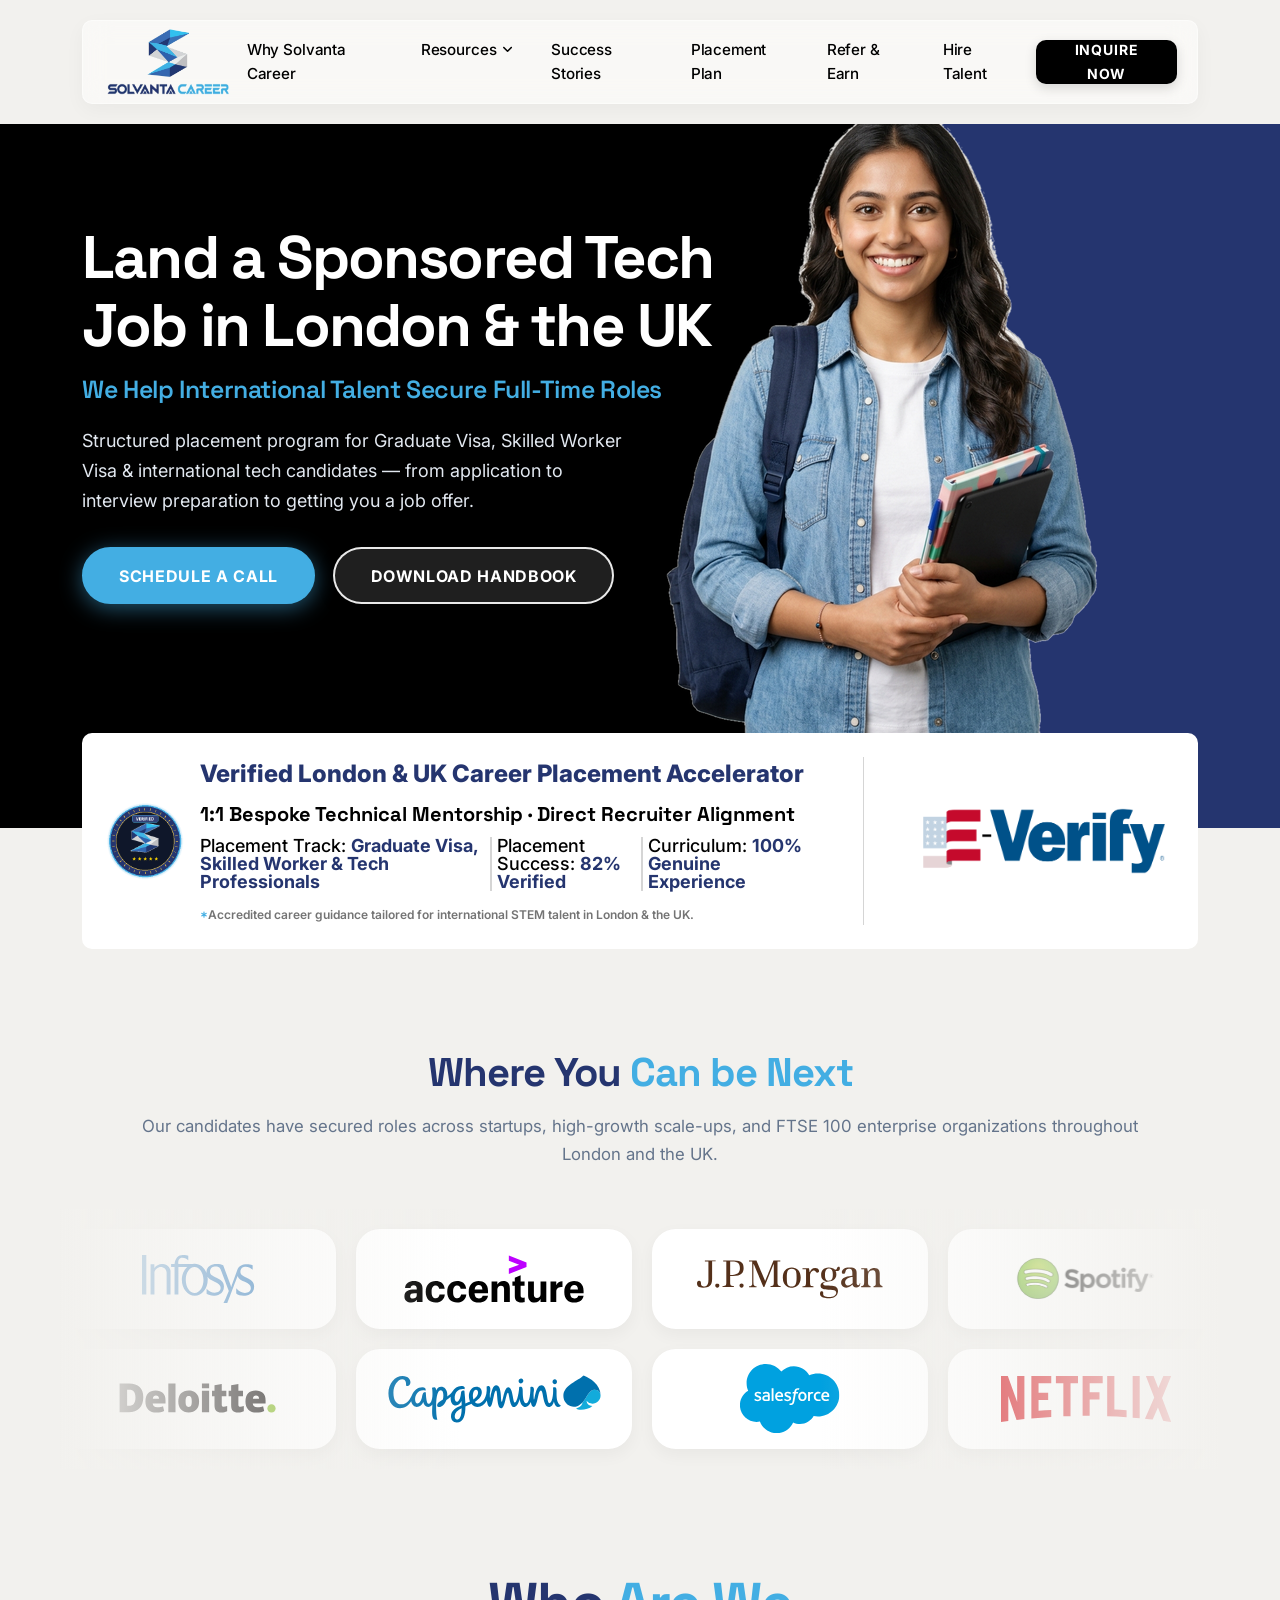
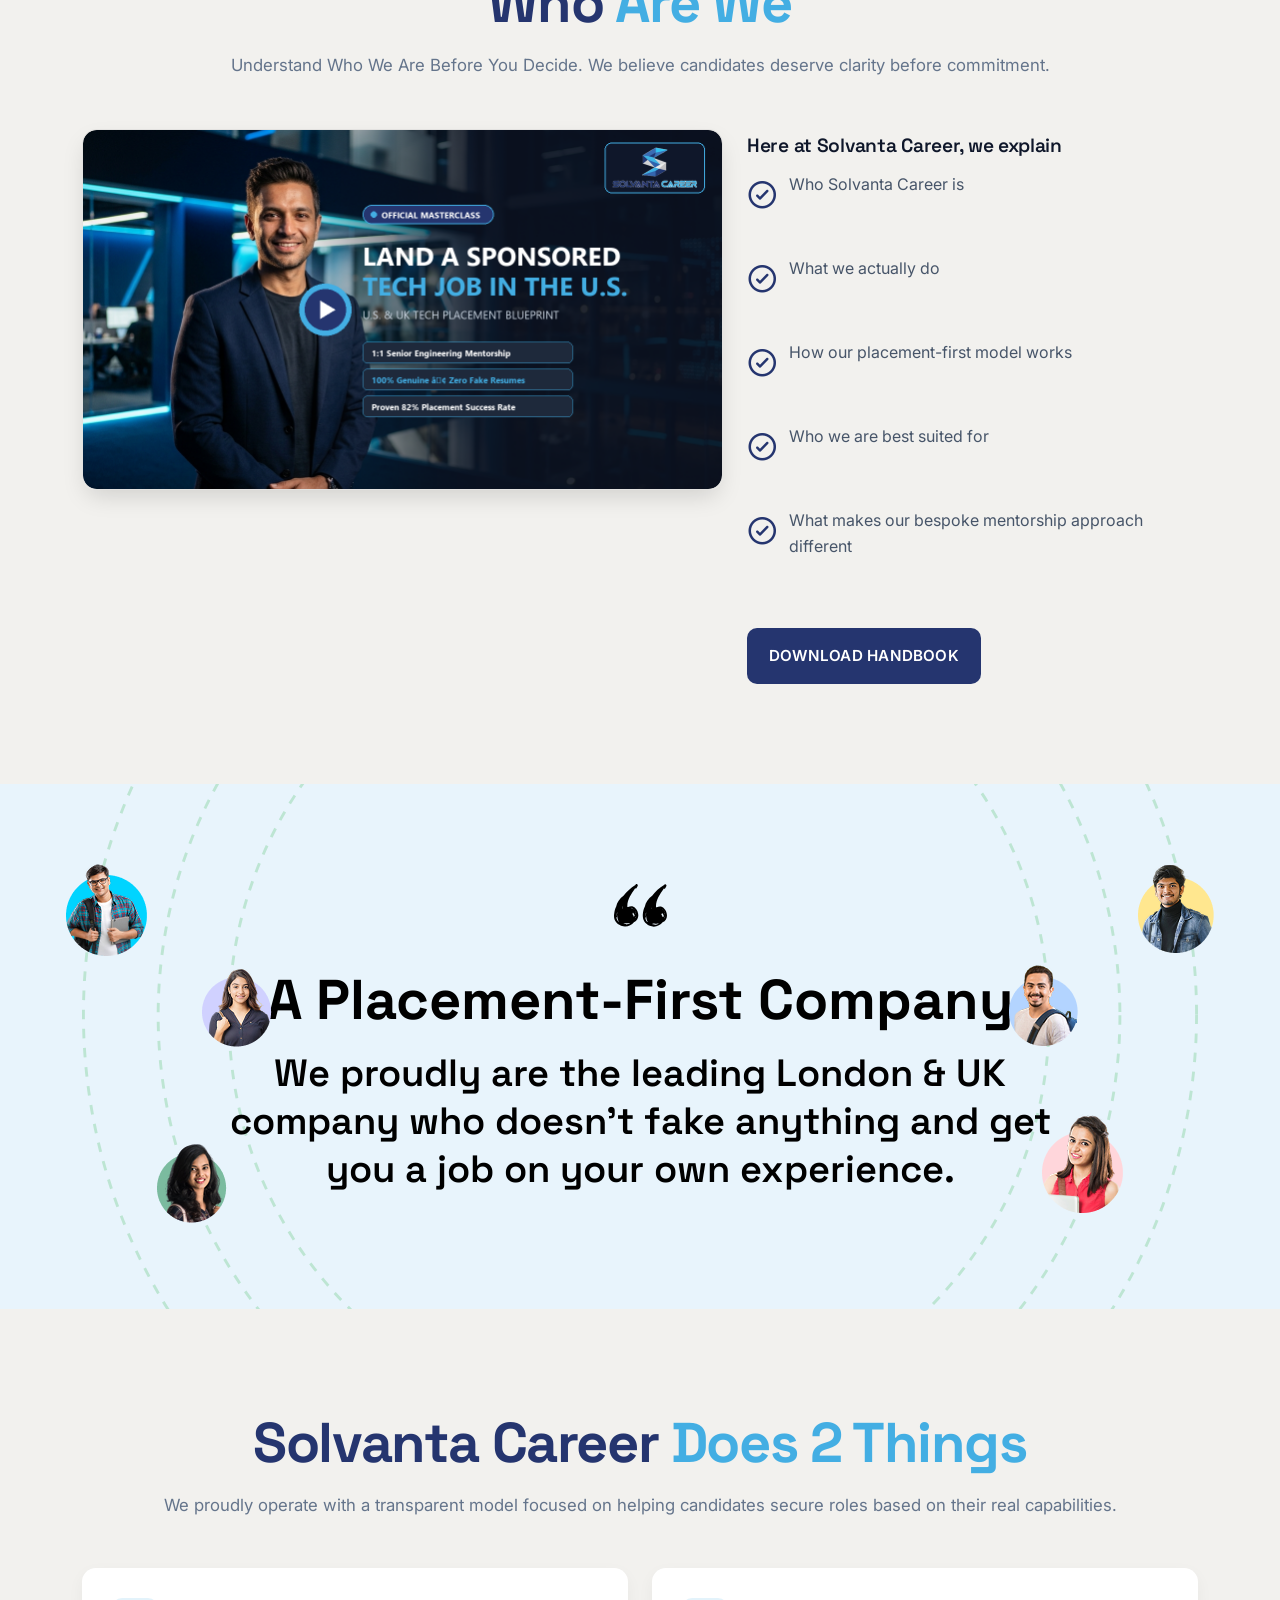
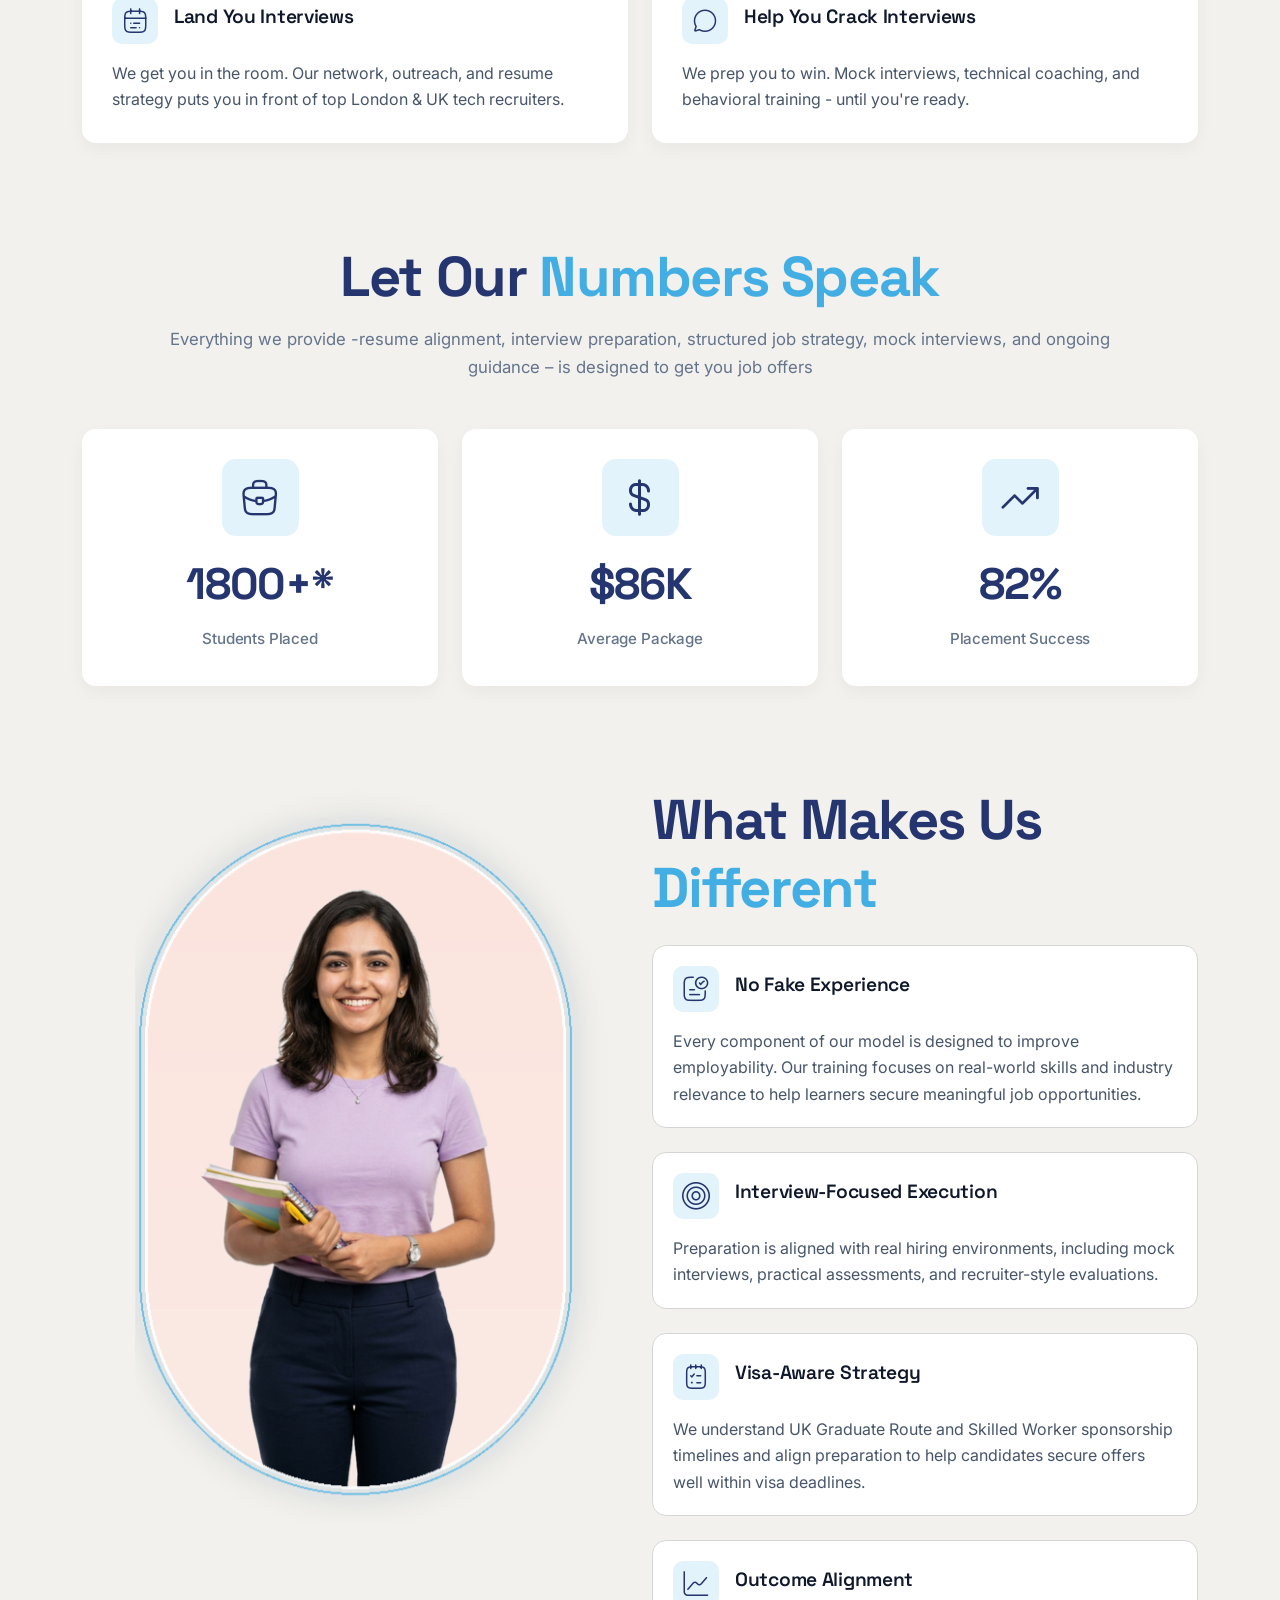
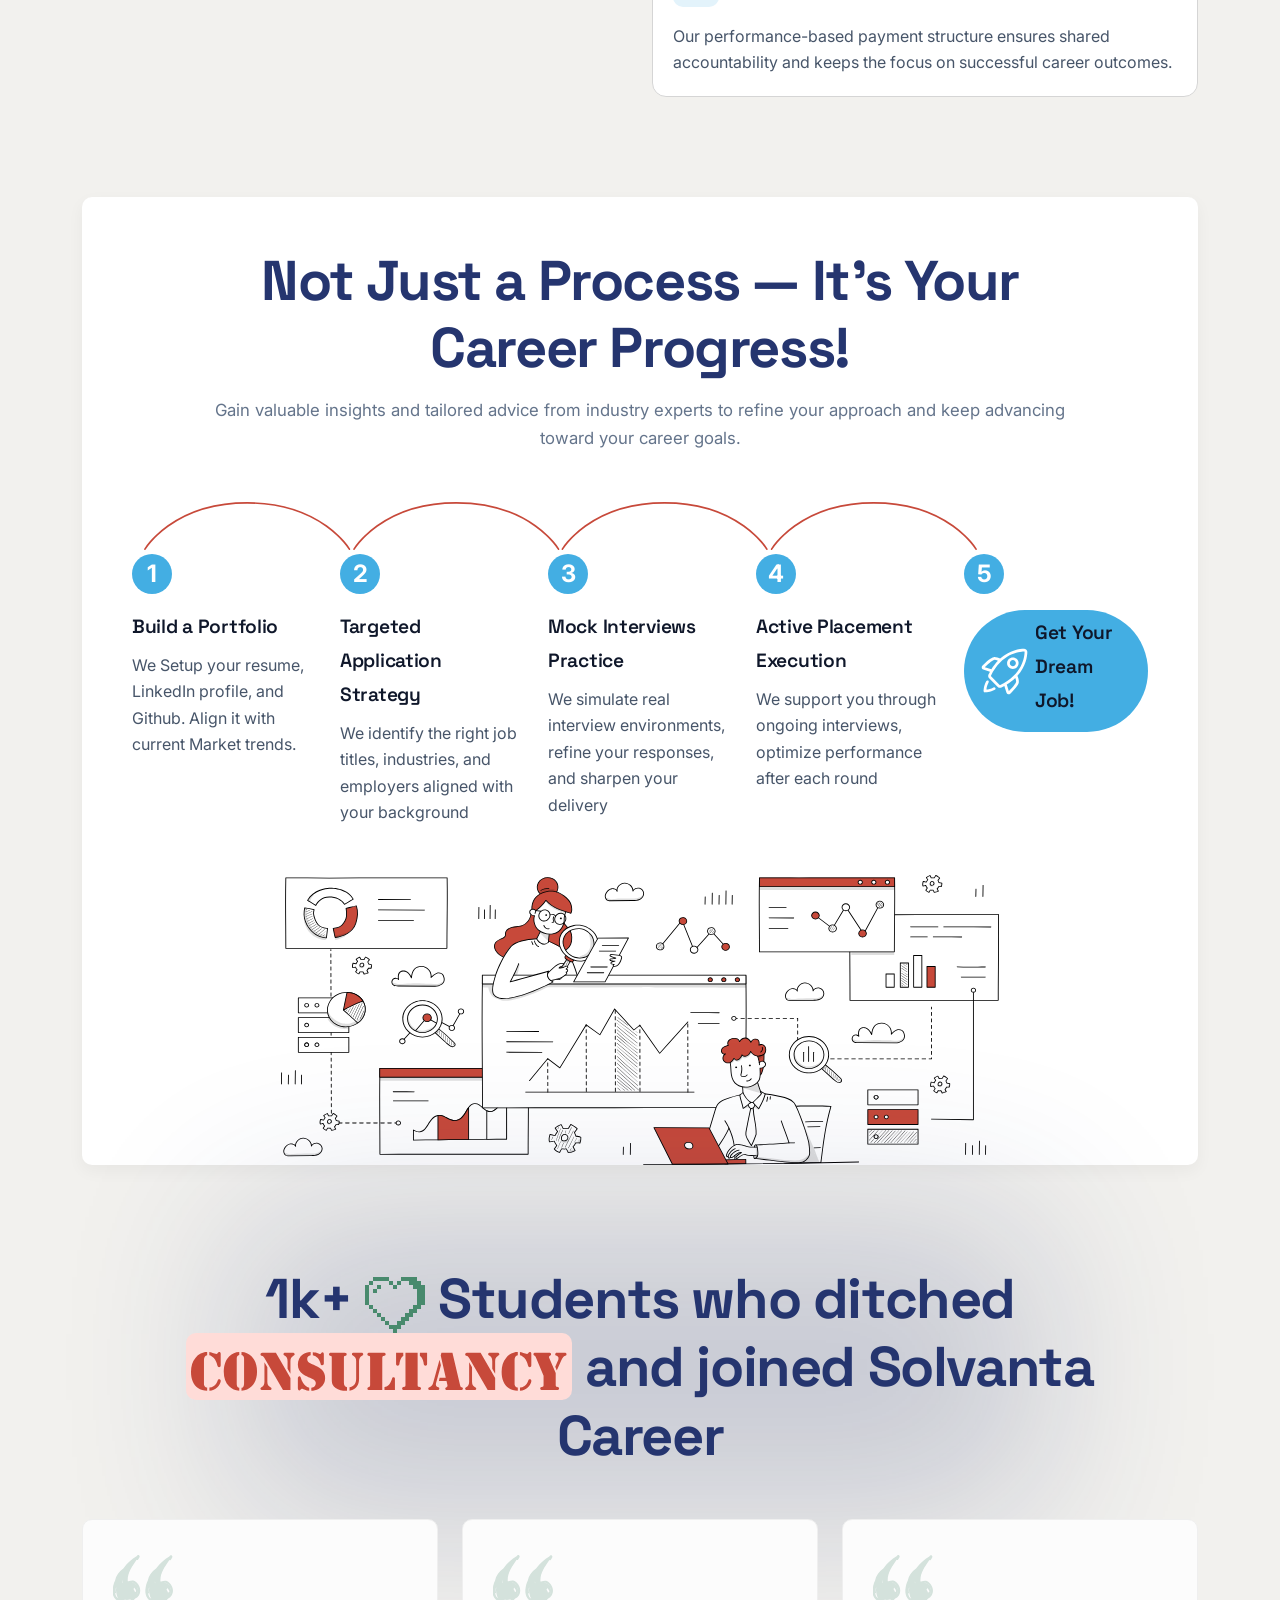
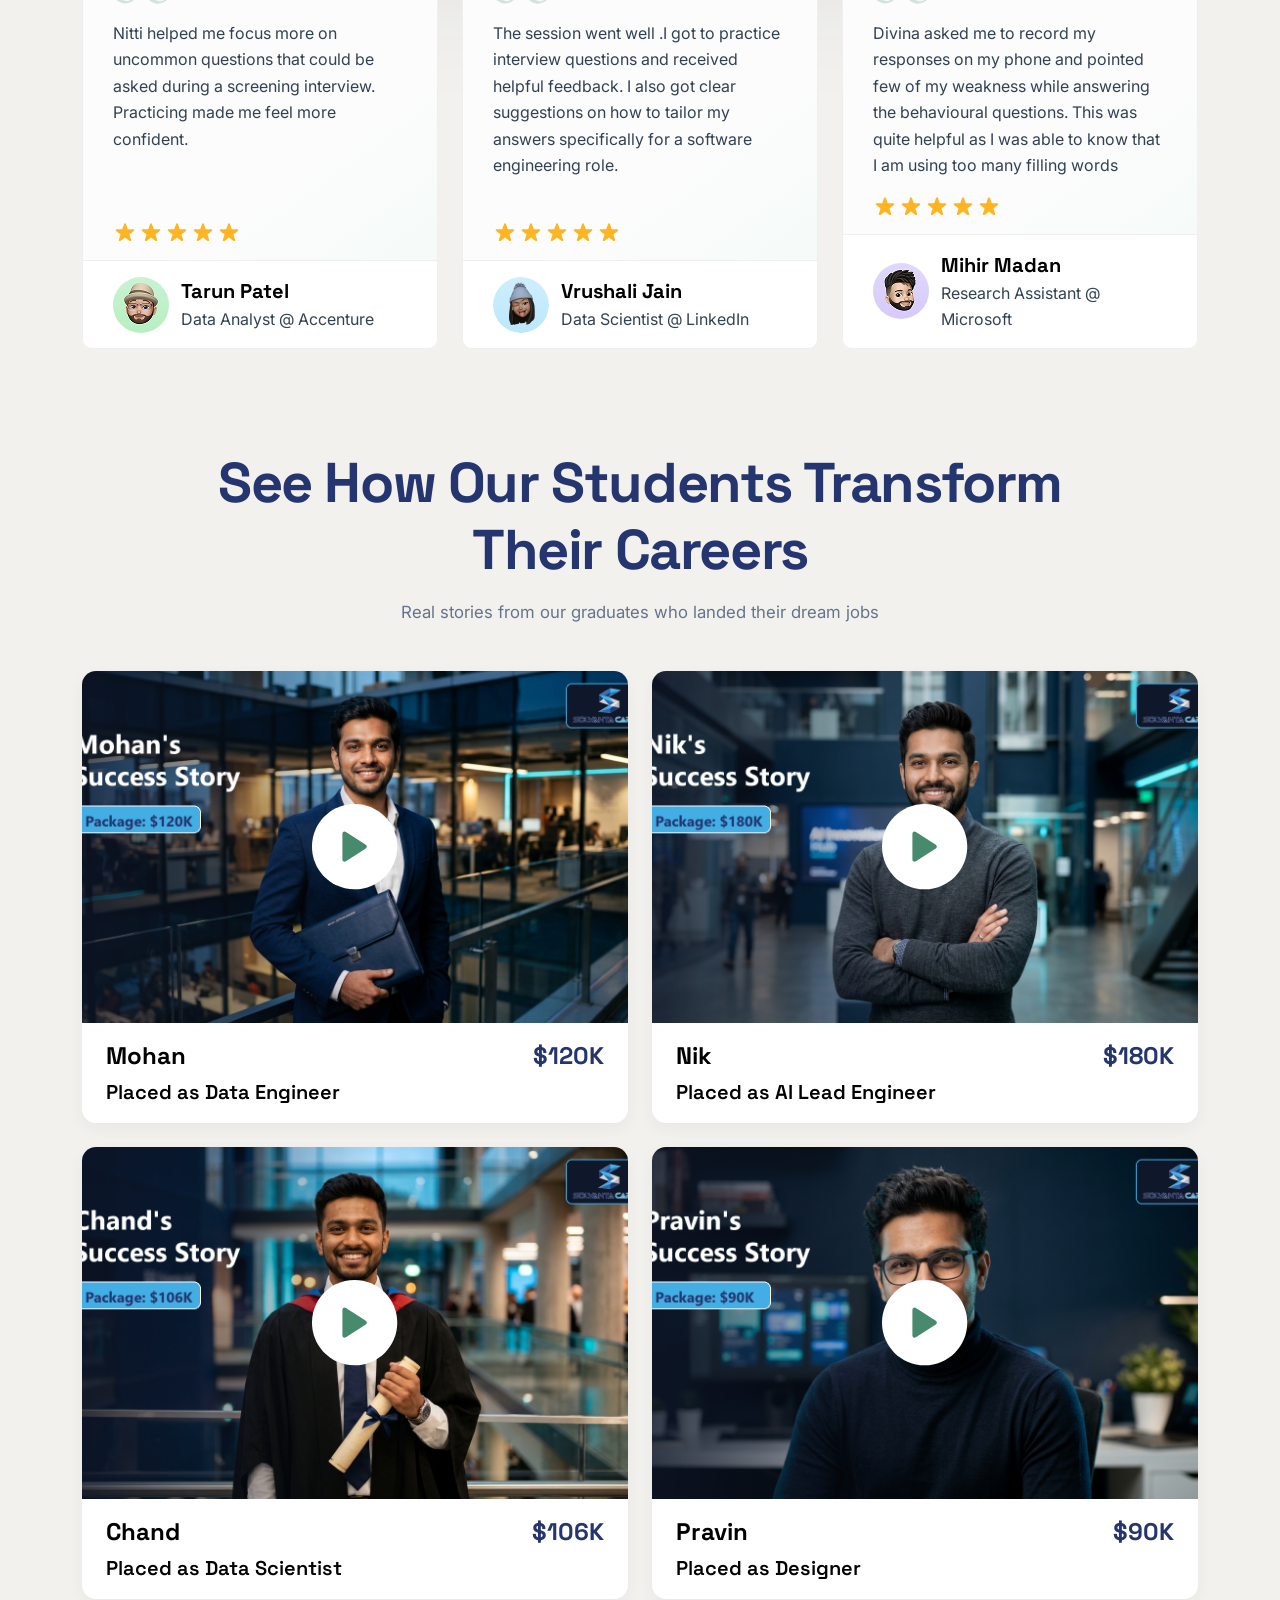
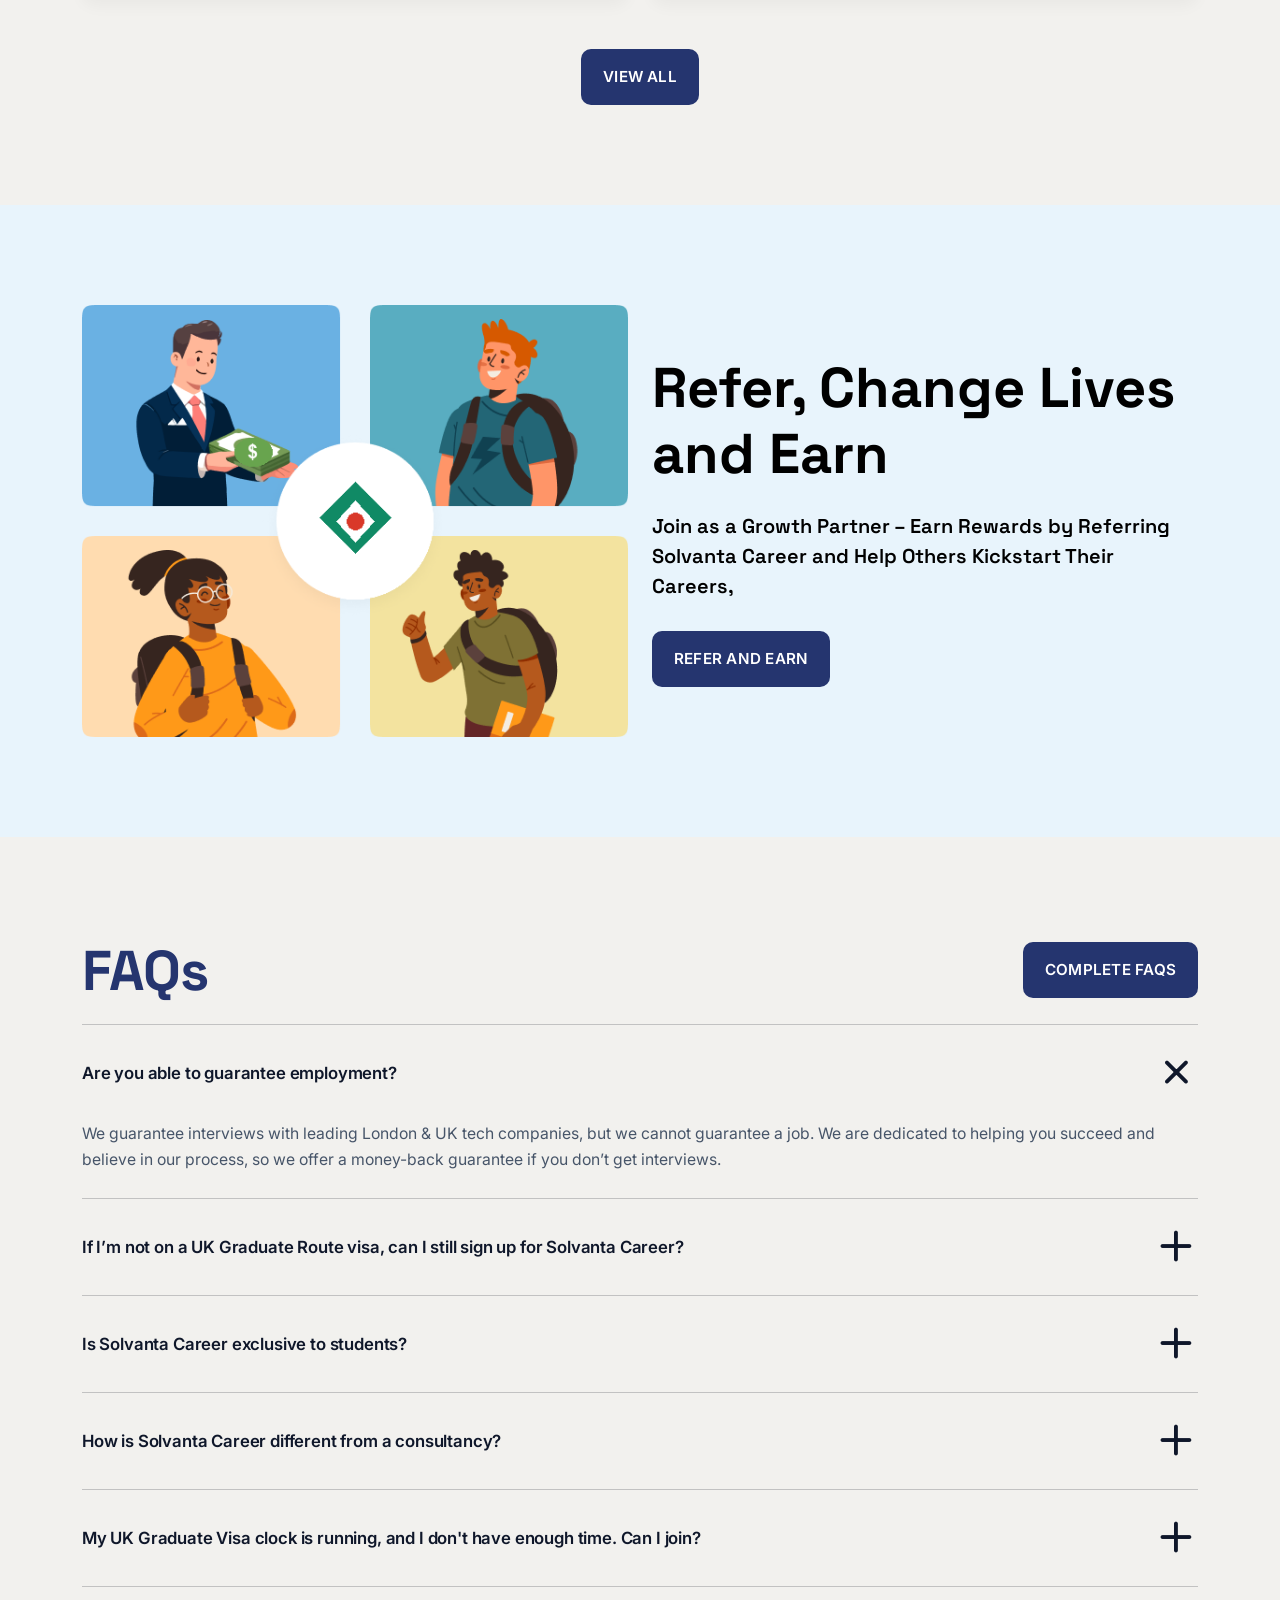
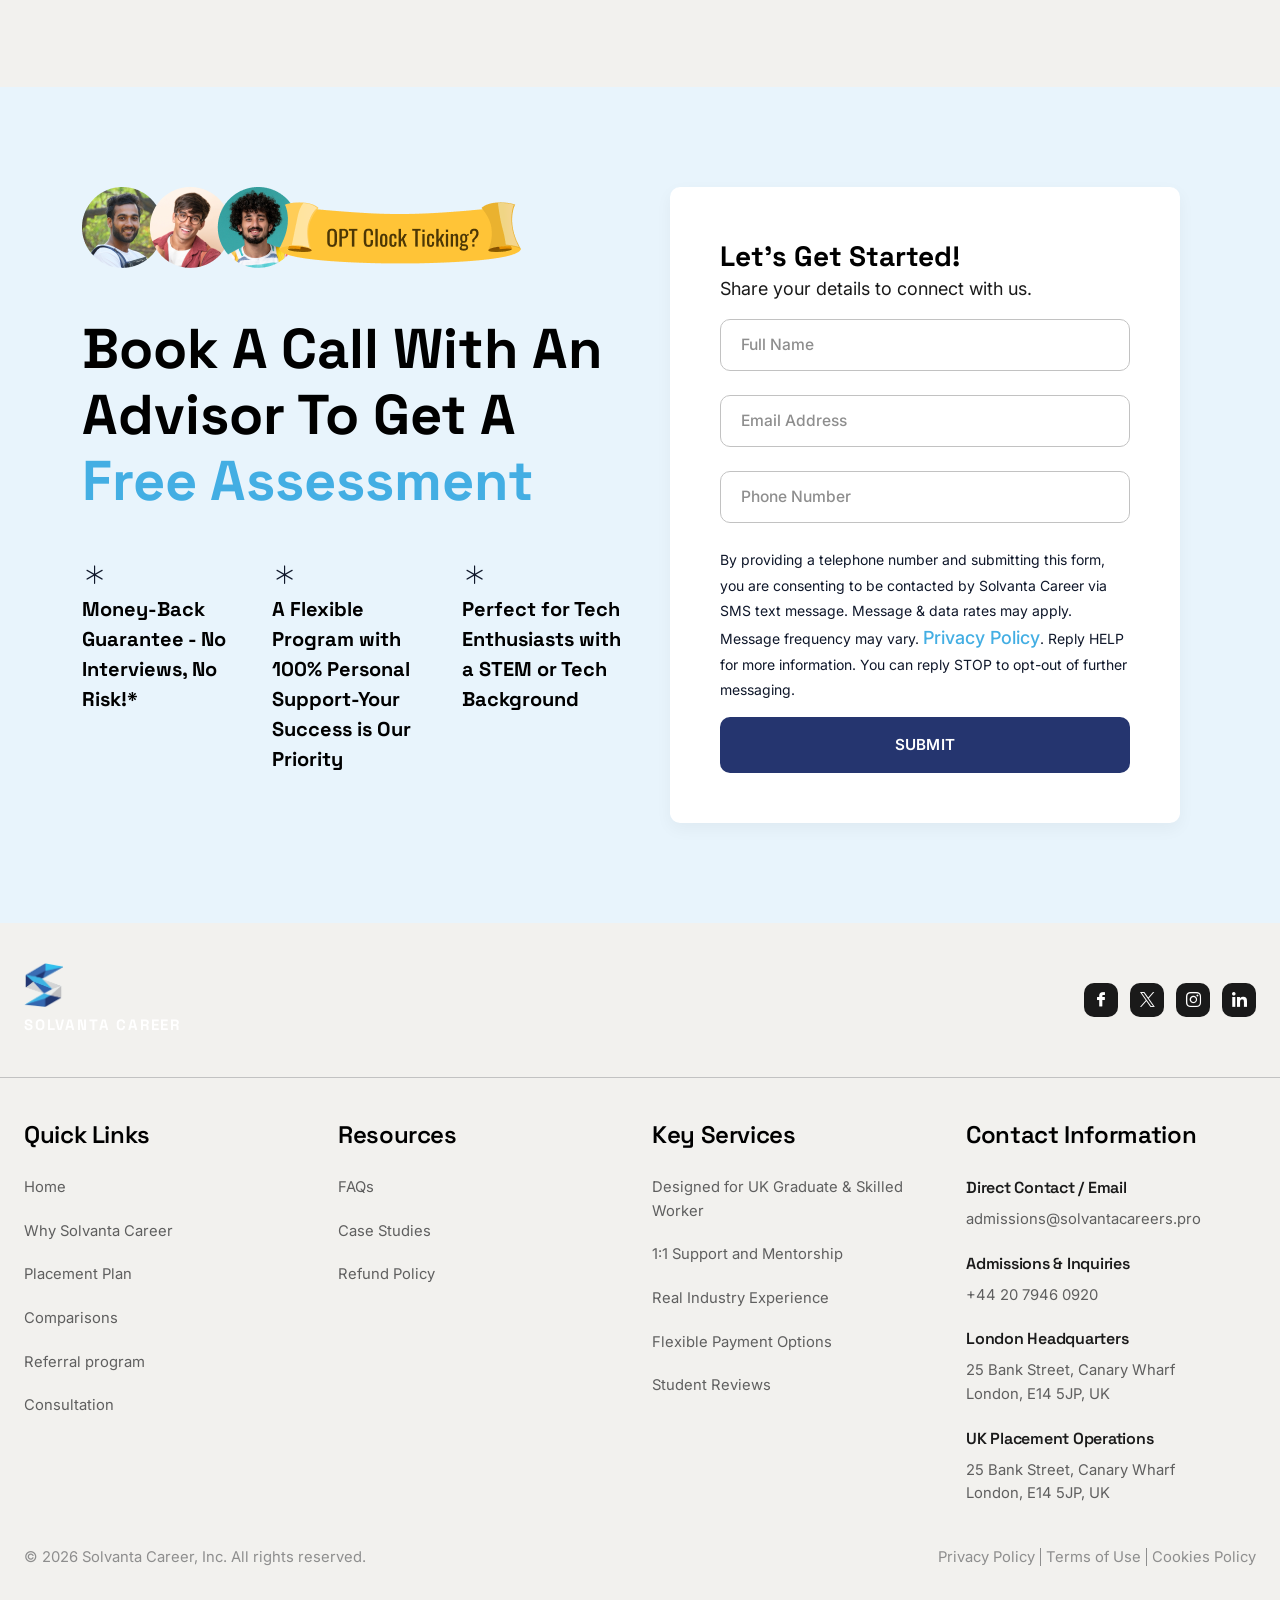
==== commit 3163d19e: "Restore homepage header navbar, hero banner layout, and scroll animations with animated logo preload" ====
--- a/index.html
+++ b/index.html
@@ -752,6 +752,153 @@
 			transform: translateY(-25px) scale(0.92);
 			filter: blur(6px);
 		}
+	
+
+		/* ===== High-End Scroll Reveal Animations ===== */
+		#scroll-progress-bar {
+			position: fixed;
+			top: 0;
+			left: 0;
+			height: 3px;
+			width: 0%;
+			background: linear-gradient(90deg, #25356F 0%, #43AEE3 50%, #6FD4FF 100%);
+			z-index: 10000000;
+			transition: width 0.1s cubic-bezier(0.16, 1, 0.3, 1);
+			box-shadow: 0 0 10px rgba(67, 174, 227, 0.6);
+			pointer-events: none;
+		}
+
+		/* Dynamic Header Elevation on Scroll */
+		.header-section.scrolled {
+			background: rgba(255, 255, 255, 0.94) !important;
+			backdrop-filter: blur(14px);
+			-webkit-backdrop-filter: blur(14px);
+			box-shadow: 0 8px 24px rgba(37, 53, 111, 0.08);
+			padding-top: 8px !important;
+			padding-bottom: 8px !important;
+			transition: all 0.35s cubic-bezier(0.16, 1, 0.3, 1);
+		}
+
+		/* Core Reveal Animations */
+		.scroll-reveal {
+			opacity: 0;
+			transform: translate3d(0, 36px, 0);
+			filter: blur(3px);
+			transition: opacity 0.8s cubic-bezier(0.16, 1, 0.3, 1),
+						transform 0.8s cubic-bezier(0.16, 1, 0.3, 1),
+						filter 0.8s cubic-bezier(0.16, 1, 0.3, 1);
+			will-change: opacity, transform, filter;
+		}
+		.scroll-reveal.revealed {
+			opacity: 1;
+			transform: translate3d(0, 0, 0);
+			filter: blur(0);
+		}
+
+		/* Zoom Reveal for Images, Badges, Metrics */
+		.scroll-reveal-zoom {
+			opacity: 0;
+			transform: scale(0.92) translate3d(0, 20px, 0);
+			filter: blur(3px);
+			transition: opacity 0.85s cubic-bezier(0.16, 1, 0.3, 1),
+						transform 0.85s cubic-bezier(0.16, 1, 0.3, 1),
+						filter 0.85s cubic-bezier(0.16, 1, 0.3, 1);
+			will-change: opacity, transform, filter;
+		}
+		.scroll-reveal-zoom.revealed {
+			opacity: 1;
+			transform: scale(1) translate3d(0, 0, 0);
+			filter: blur(0);
+		}
+
+		/* Lateral Directional Reveals */
+		.scroll-reveal-left {
+			opacity: 0;
+			transform: translate3d(-36px, 0, 0);
+			filter: blur(3px);
+			transition: opacity 0.8s cubic-bezier(0.16, 1, 0.3, 1),
+						transform 0.8s cubic-bezier(0.16, 1, 0.3, 1),
+						filter 0.8s cubic-bezier(0.16, 1, 0.3, 1);
+			will-change: opacity, transform, filter;
+		}
+		.scroll-reveal-left.revealed {
+			opacity: 1;
+			transform: translate3d(0, 0, 0);
+			filter: blur(0);
+		}
+
+		.scroll-reveal-right {
+			opacity: 0;
+			transform: translate3d(36px, 0, 0);
+			filter: blur(3px);
+			transition: opacity 0.8s cubic-bezier(0.16, 1, 0.3, 1),
+						transform 0.8s cubic-bezier(0.16, 1, 0.3, 1),
+						filter 0.8s cubic-bezier(0.16, 1, 0.3, 1);
+			will-change: opacity, transform, filter;
+		}
+		.scroll-reveal-right.revealed {
+			opacity: 1;
+			transform: translate3d(0, 0, 0);
+			filter: blur(0);
+		}
+
+		/* Staggered Children Delays */
+		.stagger-parent .scroll-reveal:nth-child(1),
+		.stagger-parent .scroll-reveal-zoom:nth-child(1) { transition-delay: 0.05s; }
+		.stagger-parent .scroll-reveal:nth-child(2),
+		.stagger-parent .scroll-reveal-zoom:nth-child(2) { transition-delay: 0.14s; }
+		.stagger-parent .scroll-reveal:nth-child(3),
+		.stagger-parent .scroll-reveal-zoom:nth-child(3) { transition-delay: 0.23s; }
+		.stagger-parent .scroll-reveal:nth-child(4),
+		.stagger-parent .scroll-reveal-zoom:nth-child(4) { transition-delay: 0.32s; }
+		.stagger-parent .scroll-reveal:nth-child(5),
+		.stagger-parent .scroll-reveal-zoom:nth-child(5) { transition-delay: 0.41s; }
+		.stagger-parent .scroll-reveal:nth-child(6),
+		.stagger-parent .scroll-reveal-zoom:nth-child(6) { transition-delay: 0.50s; }
+
+		/* Hover Micro-Interactions on Cards */
+		.different-card-box,
+		.capability-card,
+		.stat-metric-card,
+		.progress-box,
+		.board-box {
+			transition: transform 0.35s cubic-bezier(0.16, 1, 0.3, 1),
+						box-shadow 0.35s cubic-bezier(0.16, 1, 0.3, 1),
+						border-color 0.35s cubic-bezier(0.16, 1, 0.3, 1) !important;
+		}
+		.different-card-box:hover,
+		.capability-card:hover,
+		.stat-metric-card:hover {
+			transform: translateY(-6px) !important;
+			box-shadow: 0 16px 36px rgba(37, 53, 111, 0.12) !important;
+			border-color: rgba(67, 174, 227, 0.35) !important;
+		}
+
+		/* Subtle Floating Hero Animation */
+		@keyframes floatStudent {
+			0%, 100% { transform: translateY(0px); }
+			50% { transform: translateY(-8px); }
+		}
+		.banner-image img {
+			animation: floatStudent 6s ease-in-out infinite;
+		}
+
+		/* Accessibility: Prefers Reduced Motion */
+		@media (prefers-reduced-motion: reduce) {
+			.scroll-reveal,
+			.scroll-reveal-zoom,
+			.scroll-reveal-left,
+			.scroll-reveal-right {
+				opacity: 1 !important;
+				transform: none !important;
+				filter: none !important;
+				transition: none !important;
+			}
+			.banner-image img {
+				animation: none !important;
+			}
+		}
+	
 	</style>
 </head>
 
@@ -794,8 +941,101 @@
 	<div class="custom-cursor-dot" id="cursorDot"></div>
 	<div class="custom-cursor-follower" id="cursorFollower"></div>
 
-		<!-- Solvanta Premium Preloader -->
-	
+	<header class="header-section">
+
+		<div class="container">
+			<div class="header-section-inner">
+				<nav class="navbar navbar-expand-xl">
+					<div class="logo-with-toggle">
+						<button class="navbar-toggler" type="button" data-bs-toggle="collapse"
+							data-bs-target="#navbarMobileToggle" aria-controls="navbarMobileToggle" aria-expanded="false"
+							aria-label="Toggle navigation">
+							<img src="assets/images/hamburger-ic.svg" alt="Hamburger Icon" class="menu-ic">
+							<img src="assets/images/close-ic.svg" alt="Close Icon" class="close-ic">
+						</button>
+						<a class="brand-logo brand-logo-stacked" href="index.html" style="display: flex; flex-direction: column; align-items: center; justify-content: center; gap: 6px; text-decoration: none;">
+							<img src="assets/images/logo-icon.png?v=3" alt="Solvanta Career Logo" class="header-logo-icon" style="height: 48px; width: auto; display: block;">
+							<img src="assets/images/logo-text.png?v=3" alt="SOLVANTA CAREER" class="header-logo-text" style="height: 12px; width: auto; display: block;">
+						</a>
+					</div>
+					<div class="top-navbar">
+						<div class="collapse navbar-collapse" id="navbarMobileToggle">
+							<ul class="navbar-nav me-auto mr-auto w-100">
+								<!--<li class="nav-item dropdown">
+									<a class="nav-link dropdown-toggle" href="#" id="programsDropdown" role="button" data-bs-toggle="dropdown" aria-expanded="false">Programs</a>
+									<ul class="dropdown-menu" aria-labelledby="programsDropdown">
+										<li><a class="dropdown-item" href="#/program/software-development/"><img src="assets/images/menu-icon-01.svg" alt="">Software Developer</a></li>
+										
+										<li><a class="dropdown-item" href="#/program/data-analytics-machine-learning/"><img src="assets/images/menu-icon-02.svg" alt="">Data analytics/Machine learning</a></li>
+										<li><a class="dropdown-item" href="#/program/business-analytics/"><img src="assets/images/menu-icon-13.svg" alt="">Business Analytics</a></li>
+										
+										<li><a class="dropdown-item" href="#/program/data-analytics-machine-learning/"><img src="assets/images/menu-icon-12.svg" alt="">Data Engineering</a></li>
+										<li><a class="dropdown-item" href="#/program/data-analytics-machine-learning/"><img src="assets/images/menu-icon-03.svg" alt="">Data Analytics</a></li>
+										
+									</ul>
+								</li>-->
+								<!--<li class="nav-item dropdown">
+									<a class="nav-link dropdown-toggle" href="#" id="whySolvanta CareerDropdown" role="button" data-bs-toggle="dropdown" aria-expanded="false">Why Solvanta Career</a>
+									<ul class="dropdown-menu" aria-labelledby="whySolvanta CareerDropdown">
+										<li><a class="dropdown-item" href="#/opt-student"><img src="assets/images/menu-icon-04.svg" alt="">Designed for UK Graduate &amp; Skilled Worker </a></li>
+										<li><a class="dropdown-item" href="#/support-mentorship"><img src="assets/images/menu-icon-07.svg" alt="">1:1 support & mentorship</a></li>
+										<li><a class="dropdown-item" href="#/stem-opt-real-work-experience"><img src="assets/images/menu-icon-06.svg" alt="">Real industry experience</a></li>
+										<li><a class="dropdown-item" href="#/flexible-payment"><img src="assets/images/menu-icon-05.svg" alt="">Flexible payment options</a></li>									
+										<li><a class="dropdown-item" href="#/student-reviews"><img src="assets/images/menu-icon-08.svg" alt="">Student reviews</a></li>
+									</ul>
+								</li>-->
+								<li class="nav-item">
+									<a class="nav-link" href="why-solvanta.html">Why Solvanta Career</a>
+								</li>
+								<li class="nav-item dropdown">
+									<a class="nav-link dropdown-toggle" href="#" id="resourcesDropdown" role="button" data-bs-toggle="dropdown" aria-expanded="false">Resources</a>
+									<ul class="dropdown-menu" aria-labelledby="resourcesDropdown">
+									<li><a class="dropdown-item" href="#/blogs"><img src="assets/images/menu-icon-11.svg" alt="">Blogs</a></li>
+										<li><a class="dropdown-item" href="#faqs"><img src="assets/images/menu-icon-09.svg" alt="">FAQs</a></li>
+										<li><a class="dropdown-item" href="#/student-reviews"><img src="assets/images/menu-icon-08.svg" alt="">Student reviews</a></li>
+									</ul>
+								</li>
+								<li class="nav-item">
+									<a class="nav-link" href="#success-stories">Success Stories</a>
+								</li>
+								
+								<li class="nav-item">
+									<a class="nav-link" href="placement-plan.html">Placement Plan</a>
+								</li>
+								<li class="nav-item">
+									<a class="nav-link" href="#refer-and-earn">Refer & Earn</a>
+								</li>
+								<li class="nav-item">
+									<a class="nav-link" href="#/recruiter">Hire Talent</a>
+								</li>
+							</ul>
+						</div>
+						<div class="btn-group">
+							<a href="#contact-us" class="btn btn-black">Inquire Now</a>
+						</div>
+					</div>
+				</nav>
+			</div>
+		</div>
+		<div class="overlay-bg"></div>
+	</header><!-- Wrapper Content Start -->
+	<div class="wrapper-section">
+		<!-- Banner Section Start -->
+		<section class="home-banners-section">
+			<div class="container">
+				<div class="banner-inner">
+					<div class="row">
+						<div class="col-12 col-lg-8  col-xl-7">
+							<div class="banner-content scroll-reveal">
+								<h1>Land a Sponsored Tech Job in London &amp; the UK</h1>
+<h3>We Help International Talent Secure Full-Time Roles</h3>
+								<h6>Structured placement program for Graduate Visa, Skilled Worker Visa &amp; international tech candidates — from application to interview preparation to getting you a job offer.</h6>
+								<div class="banner-btn">
+									<a href="#contact-us" class="btn btn-secondary">Schedule a Call</a>
+									<a href="javascript:;" class="btn btn-outline-secondary" data-bs-toggle="modal" data-bs-target="#handbookDownloadPopup" data-bs-dismiss="modal">Download Handbook</a>
+								</div>
+							</div>
+						</div>
 						<div class="col-12 col-lg-4 col-xl-5">
 							<div class="banner-image scroll-reveal-zoom">
 								<img src="assets/images/banner-student-img.png?v=4" alt="Solvanta Career Student">
@@ -807,7 +1047,8 @@
 			</div>
 		</section>
 		<!-- Banner Section End -->
-		<!-- Board Section Start -->
+		
+<!-- Board Section Start -->
 	  <section class="career-board-section">
 			<div class="container">
 				<div class="career-board-inner">
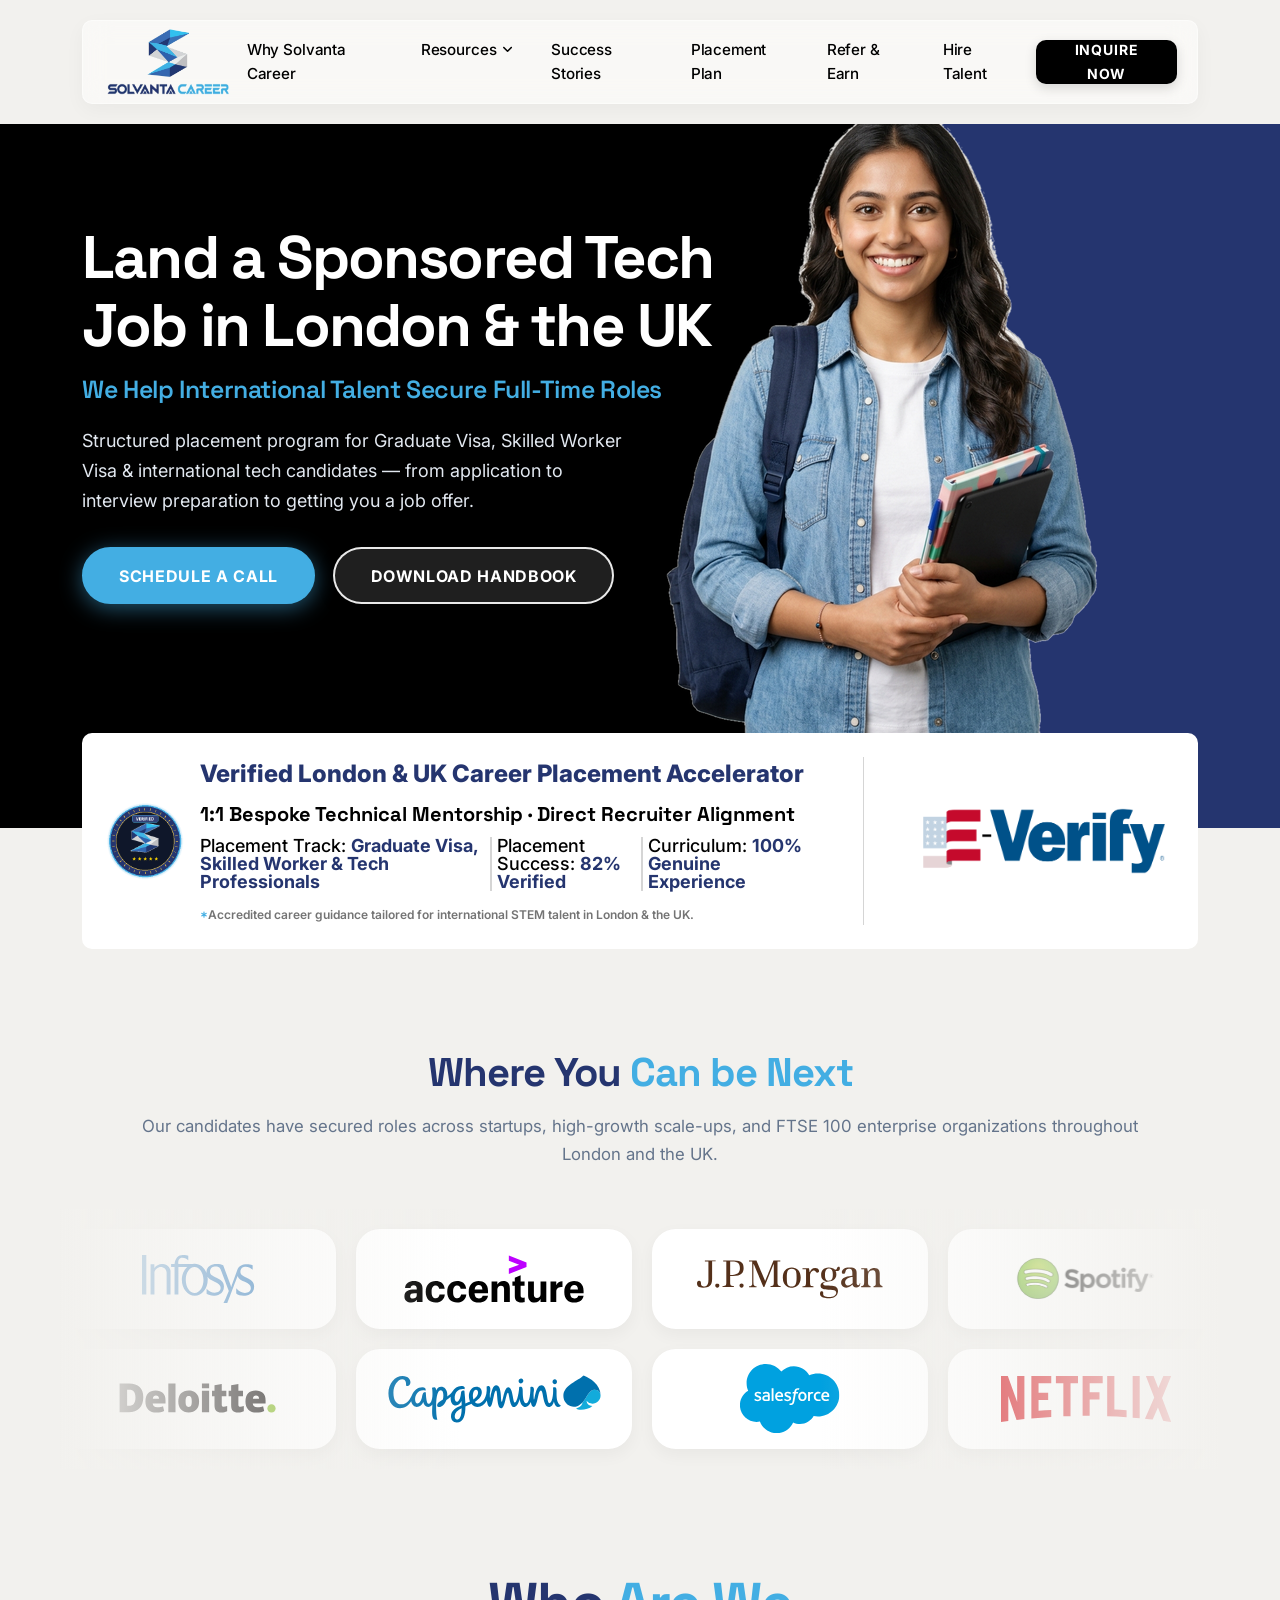
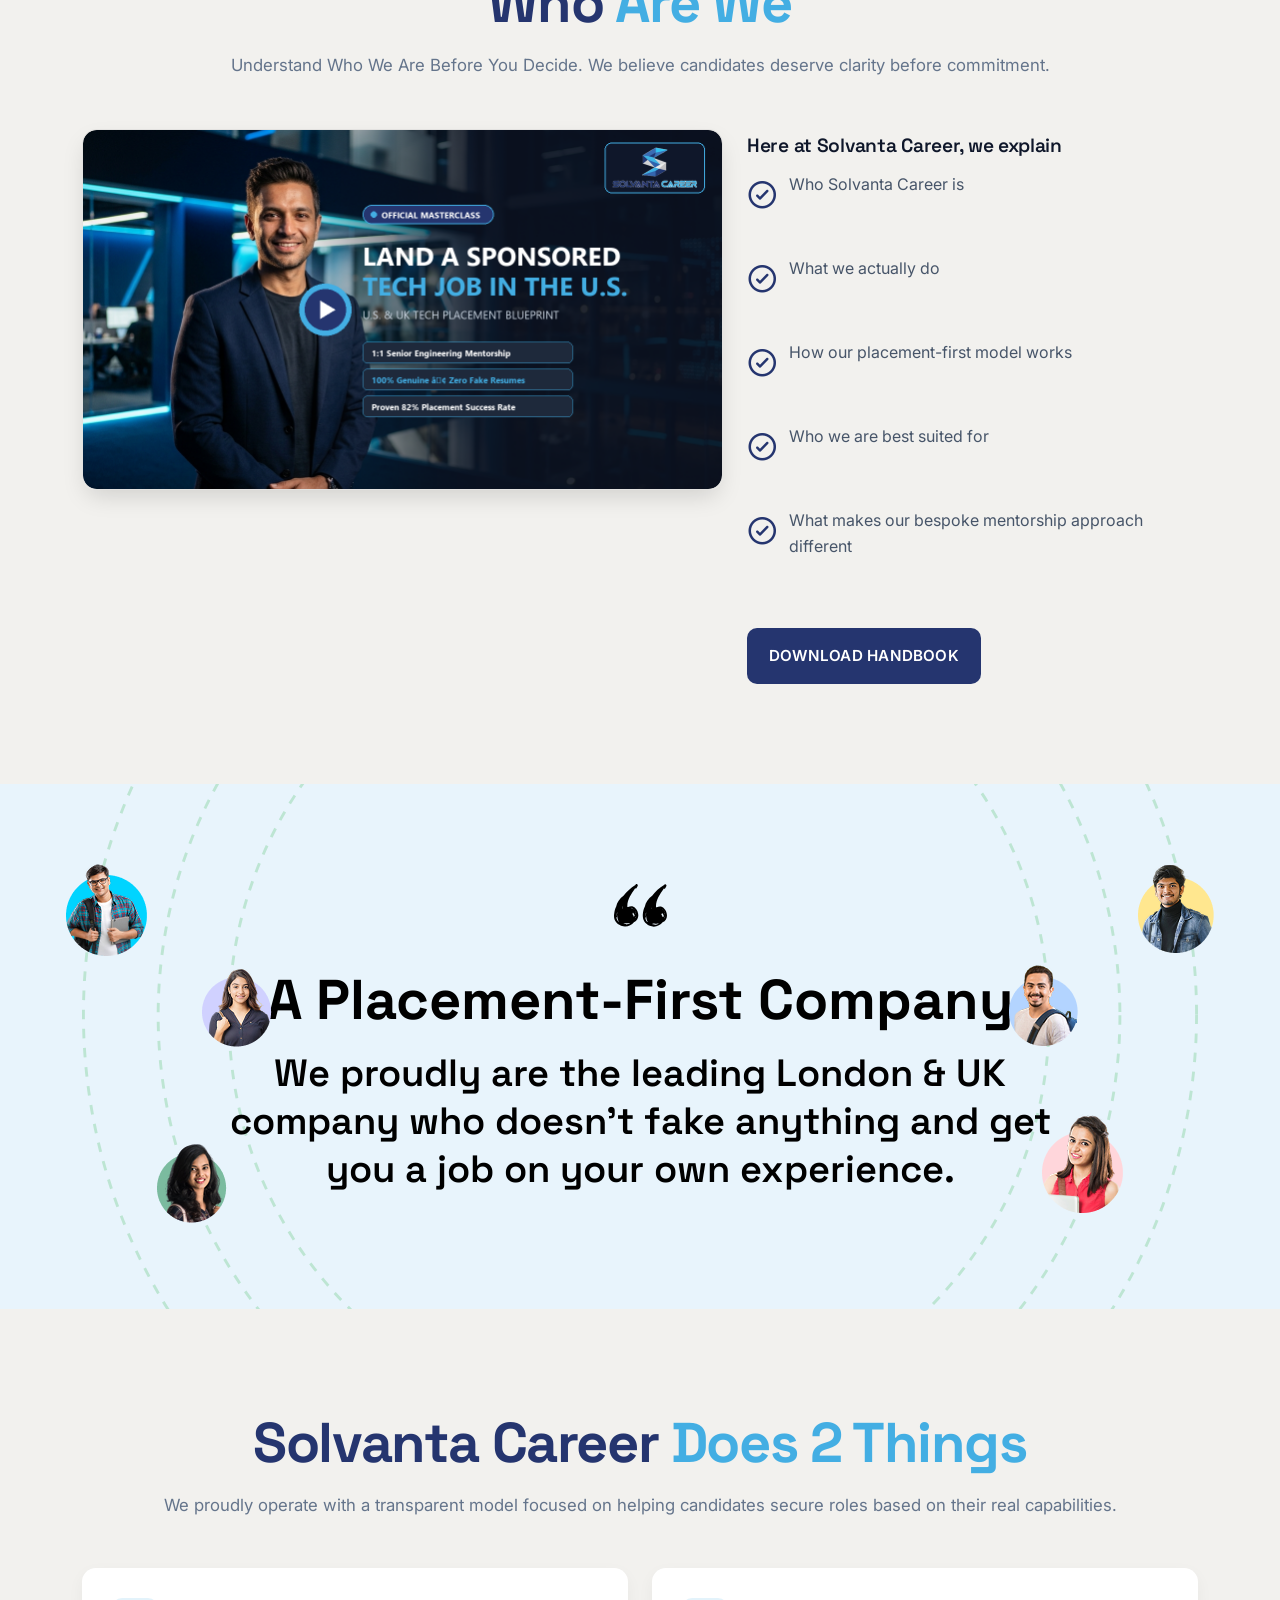
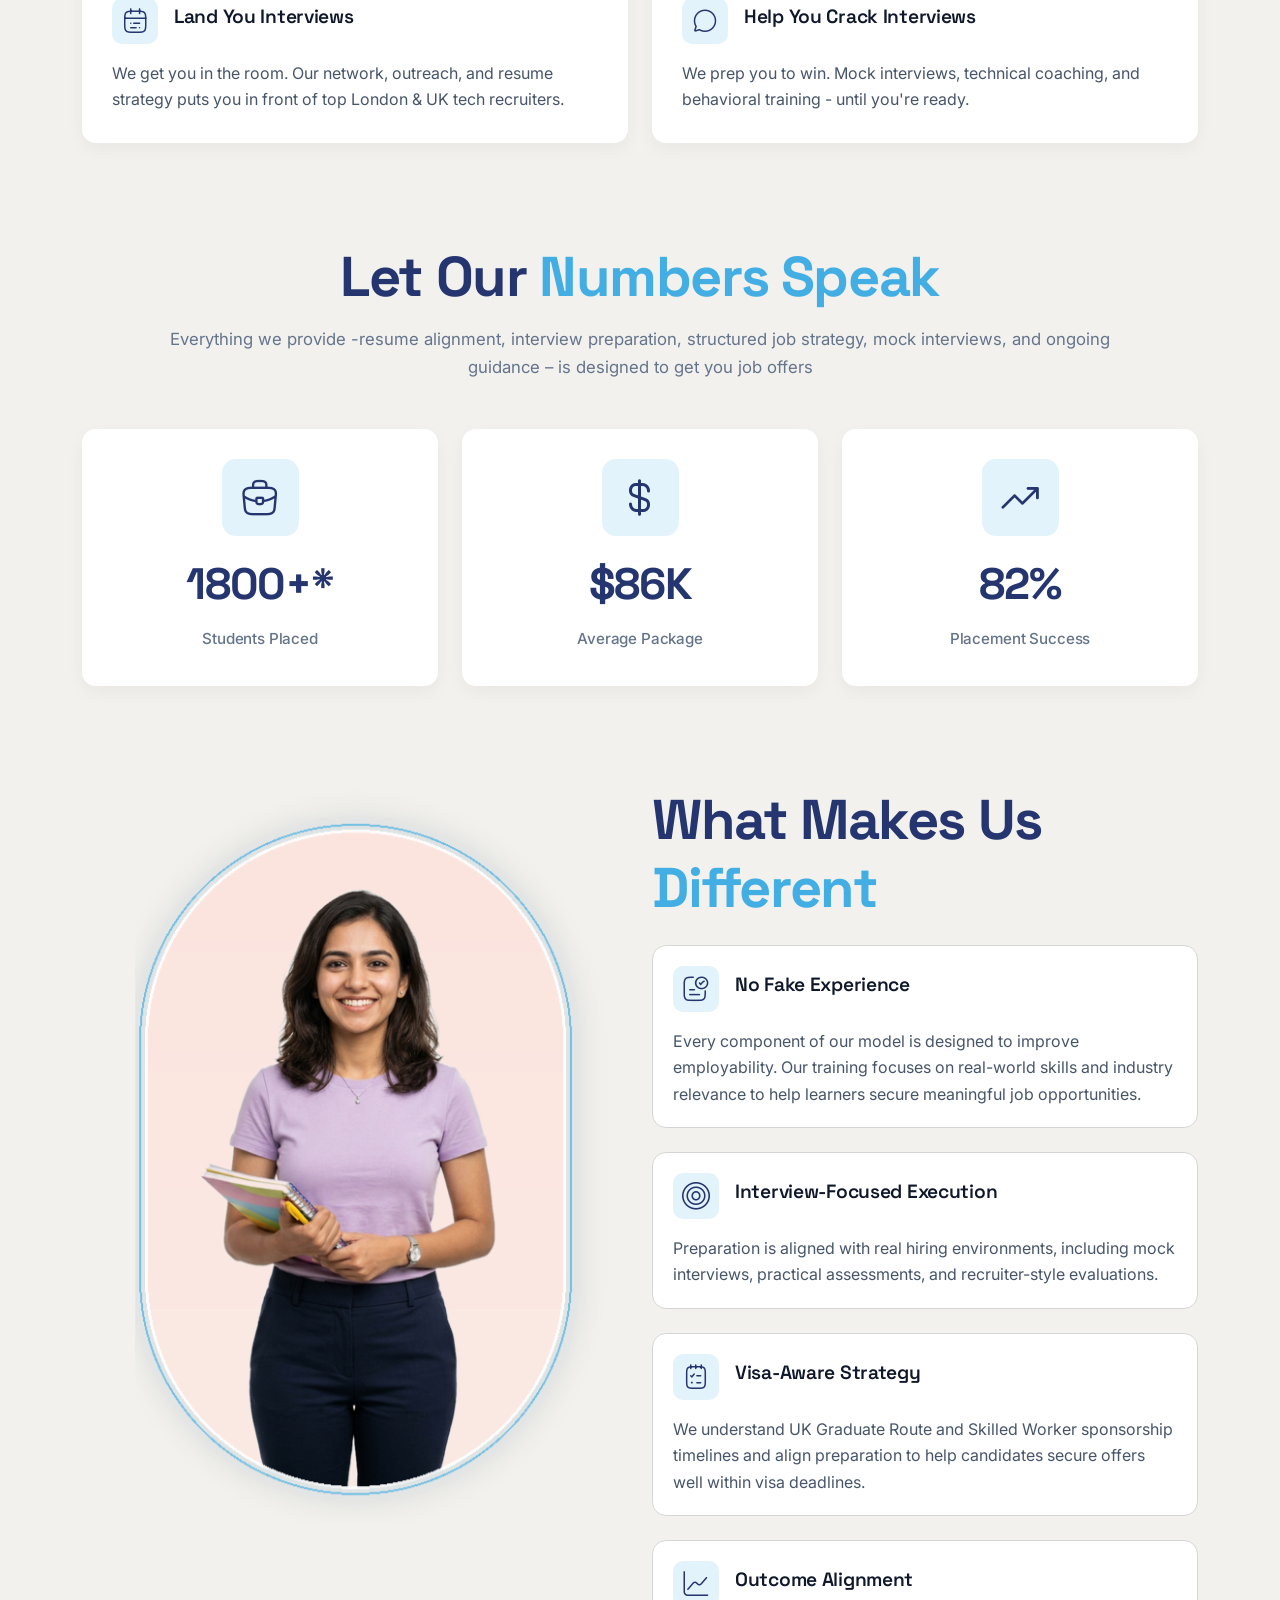
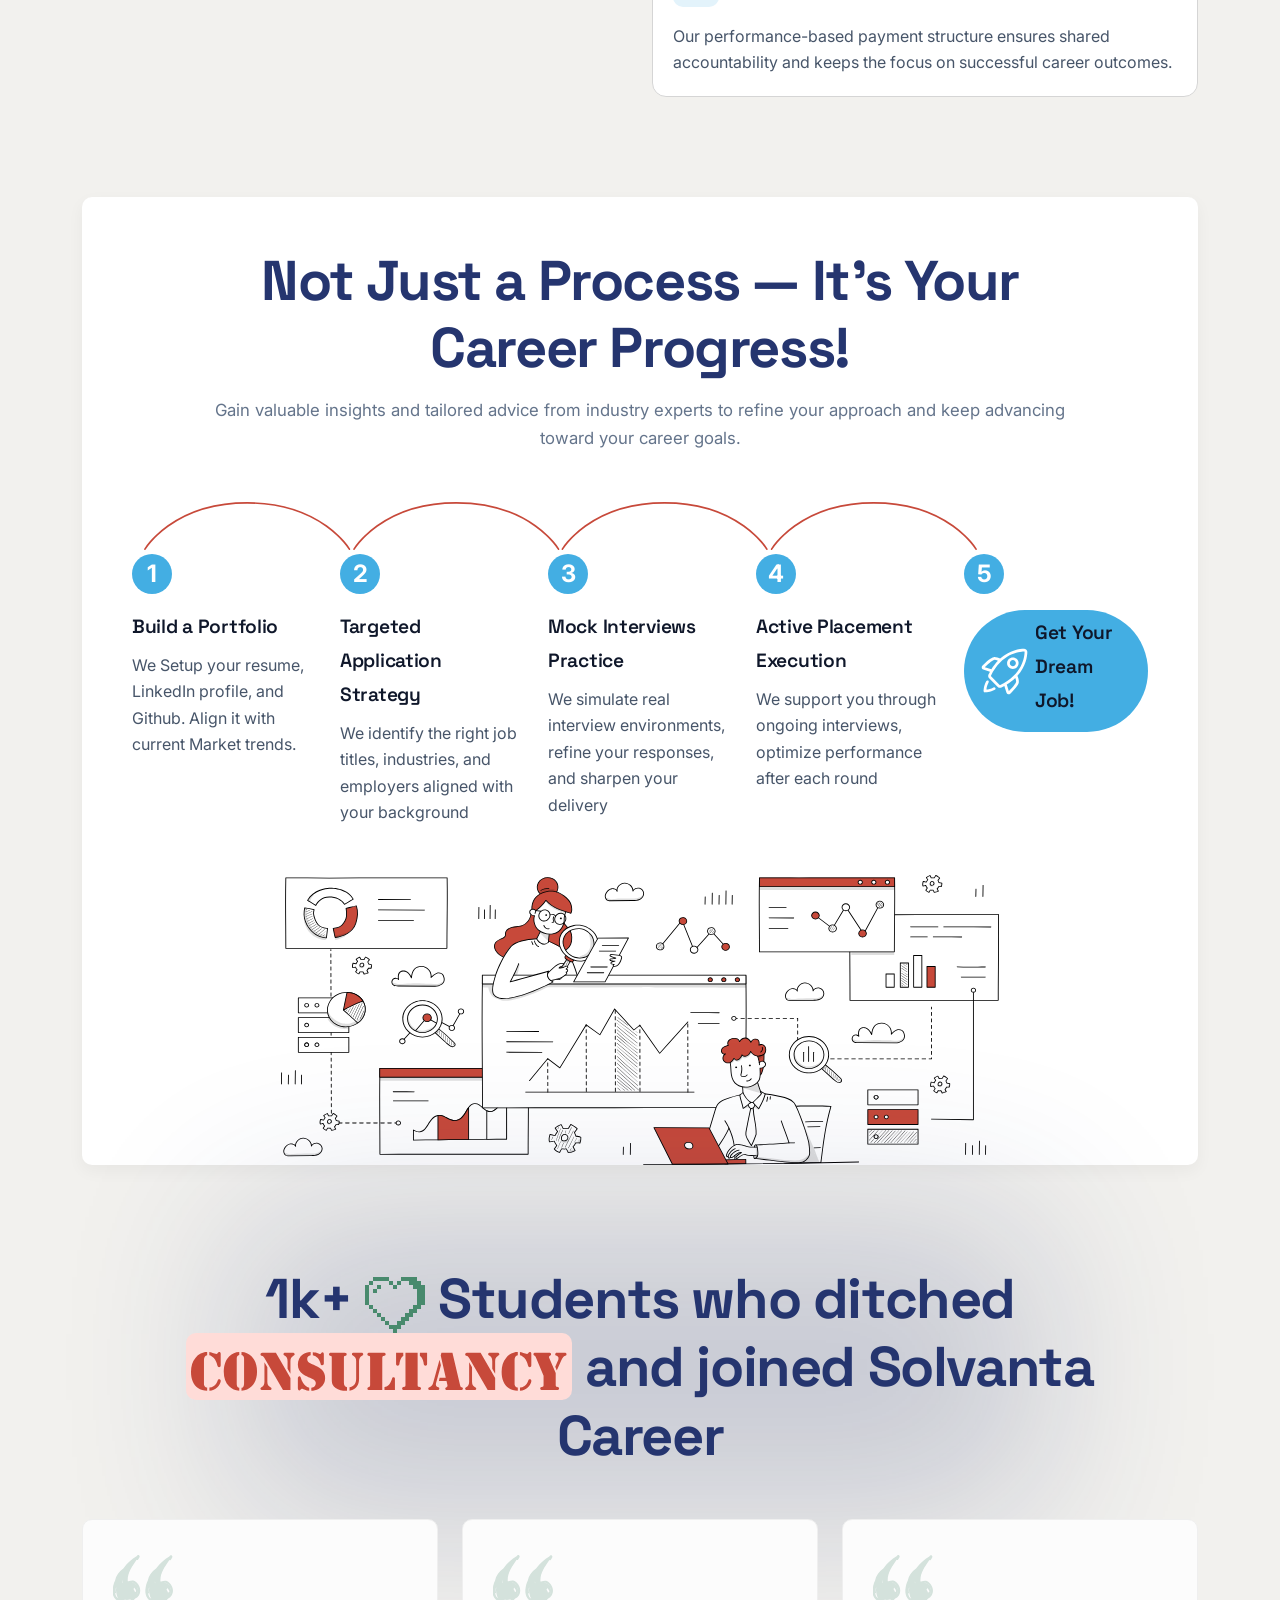
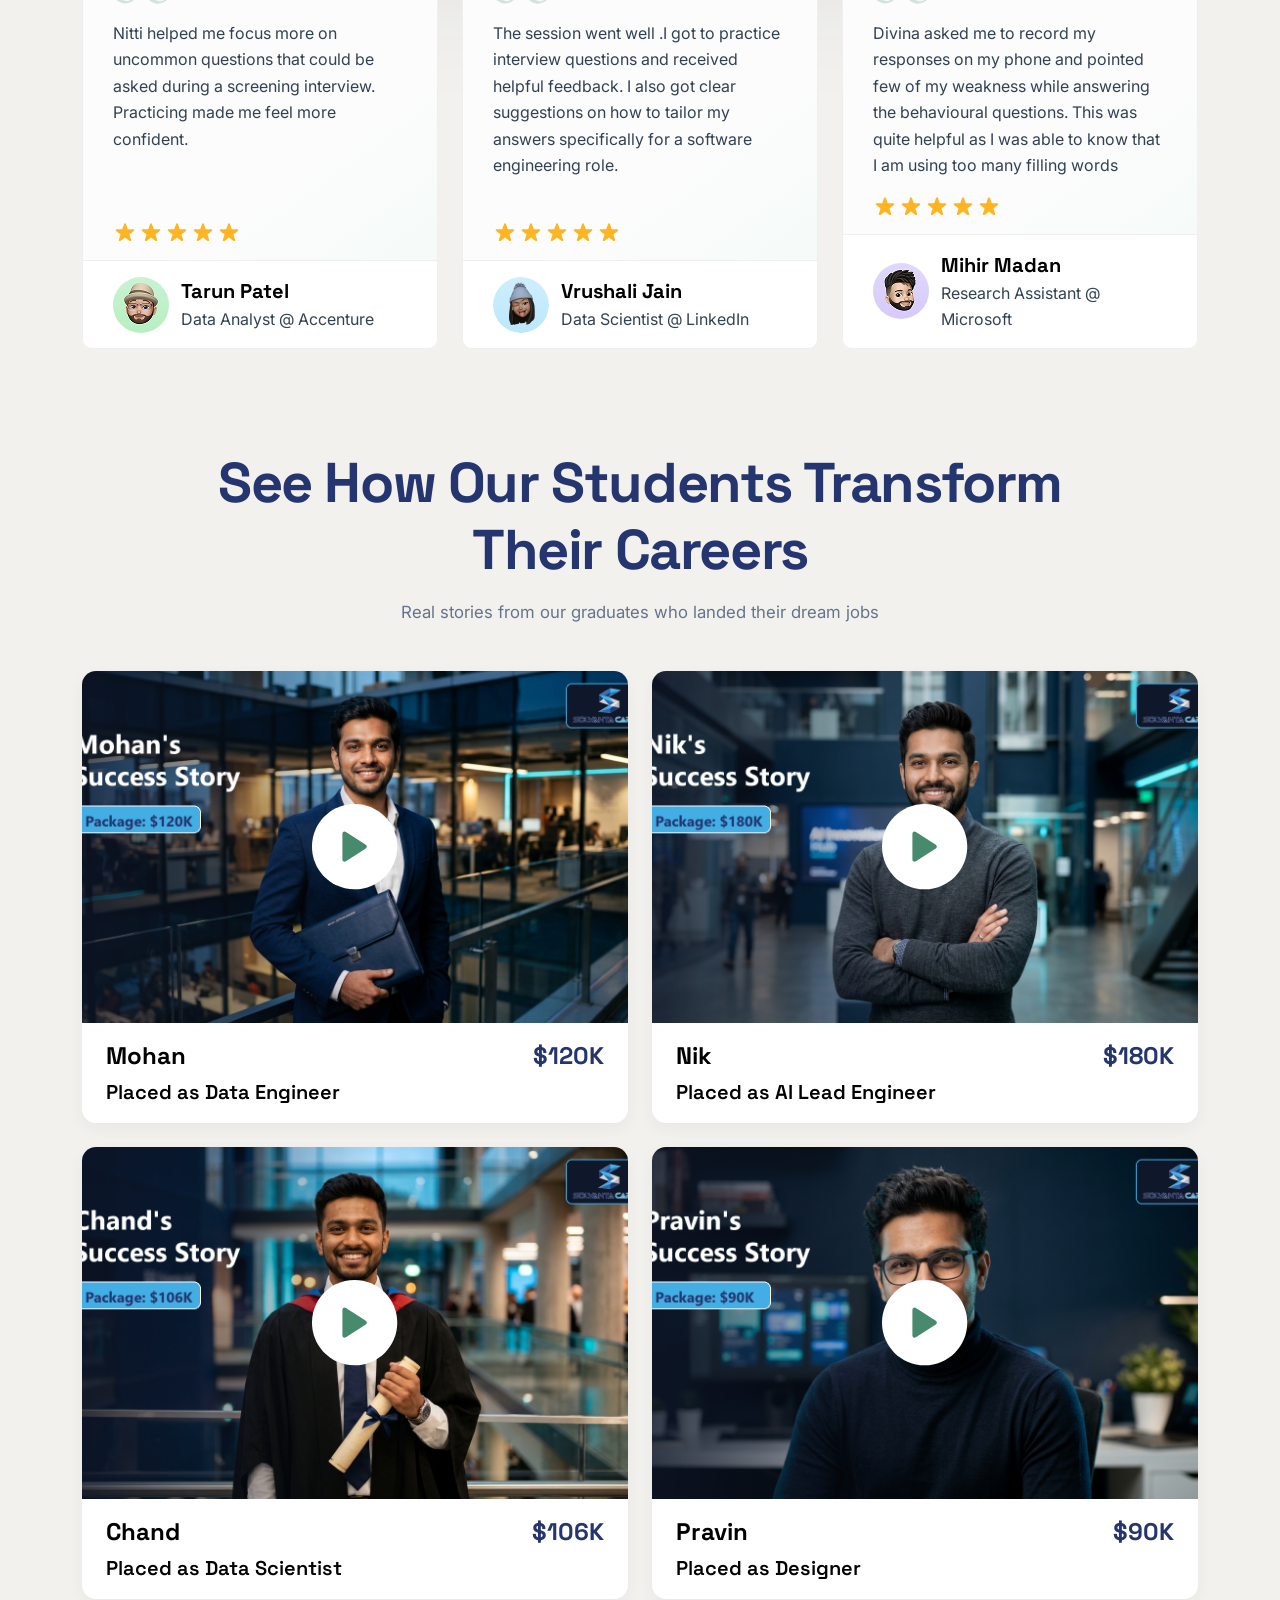
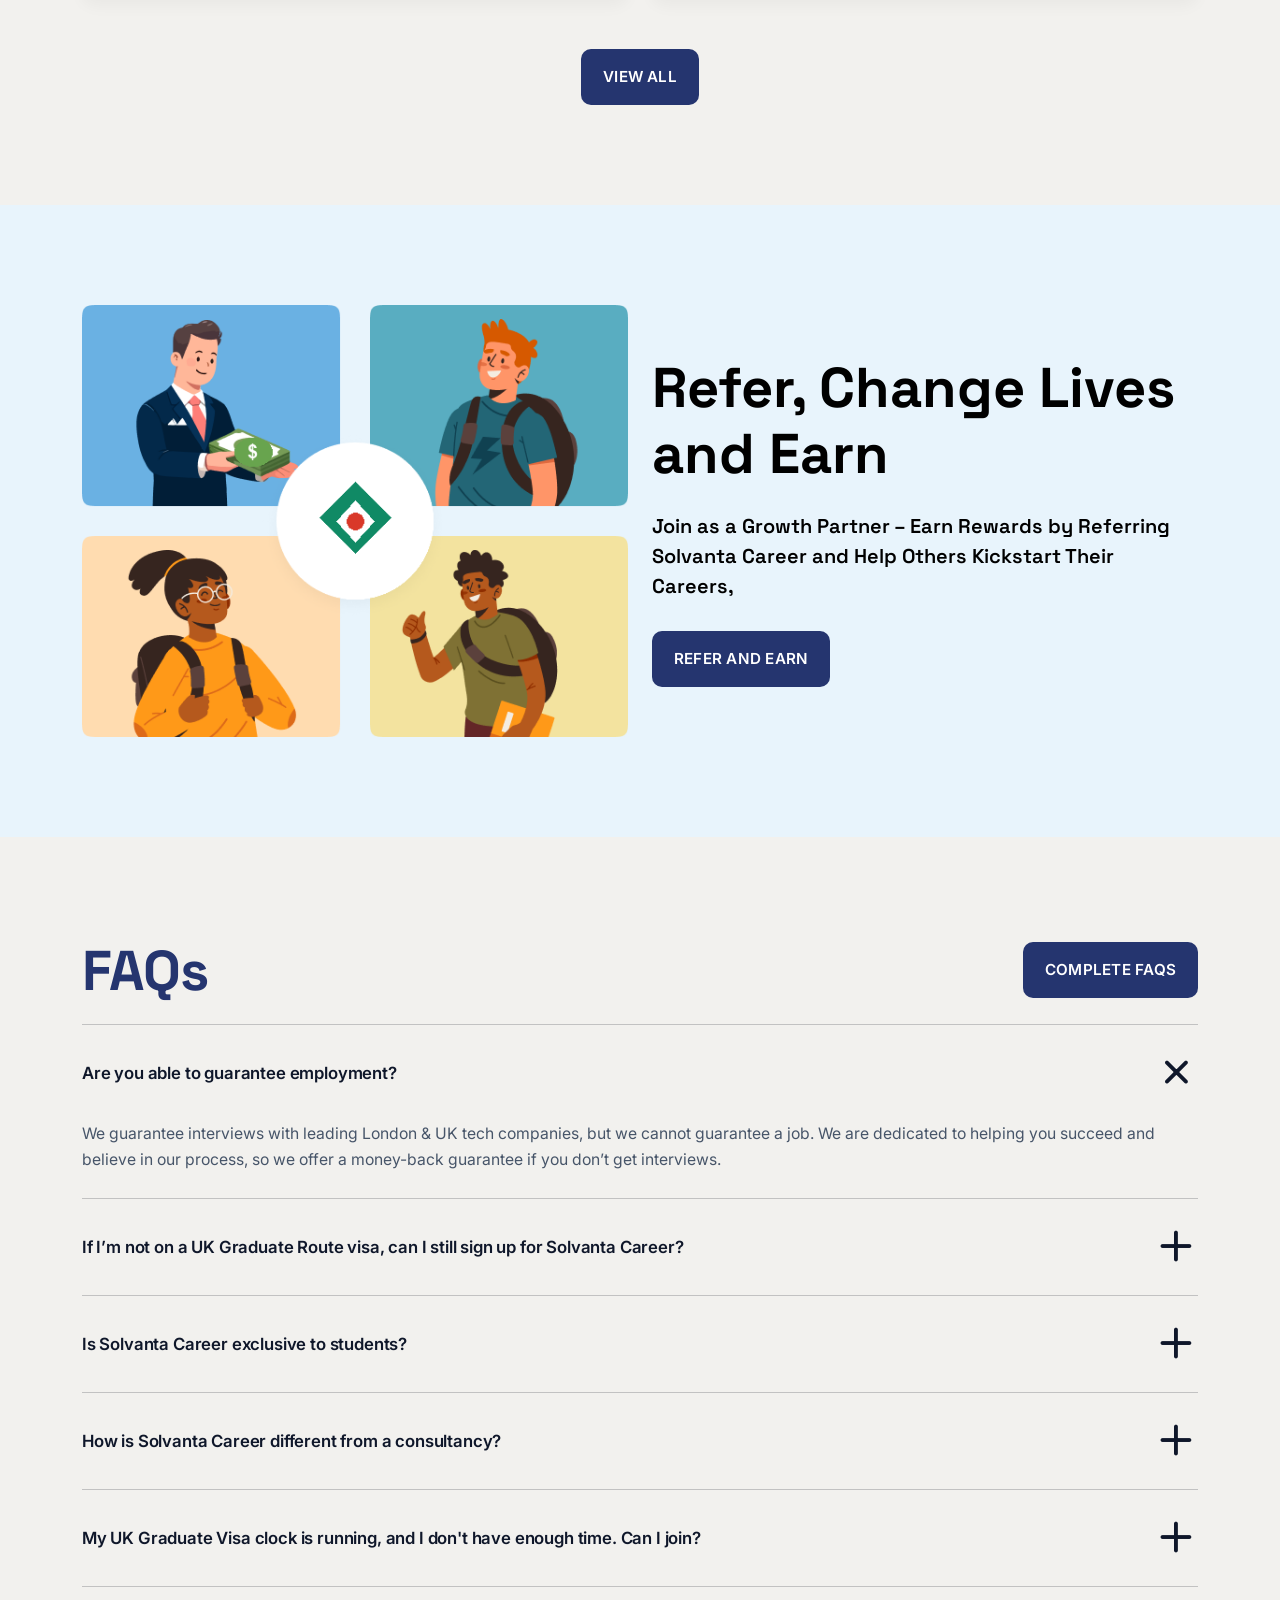
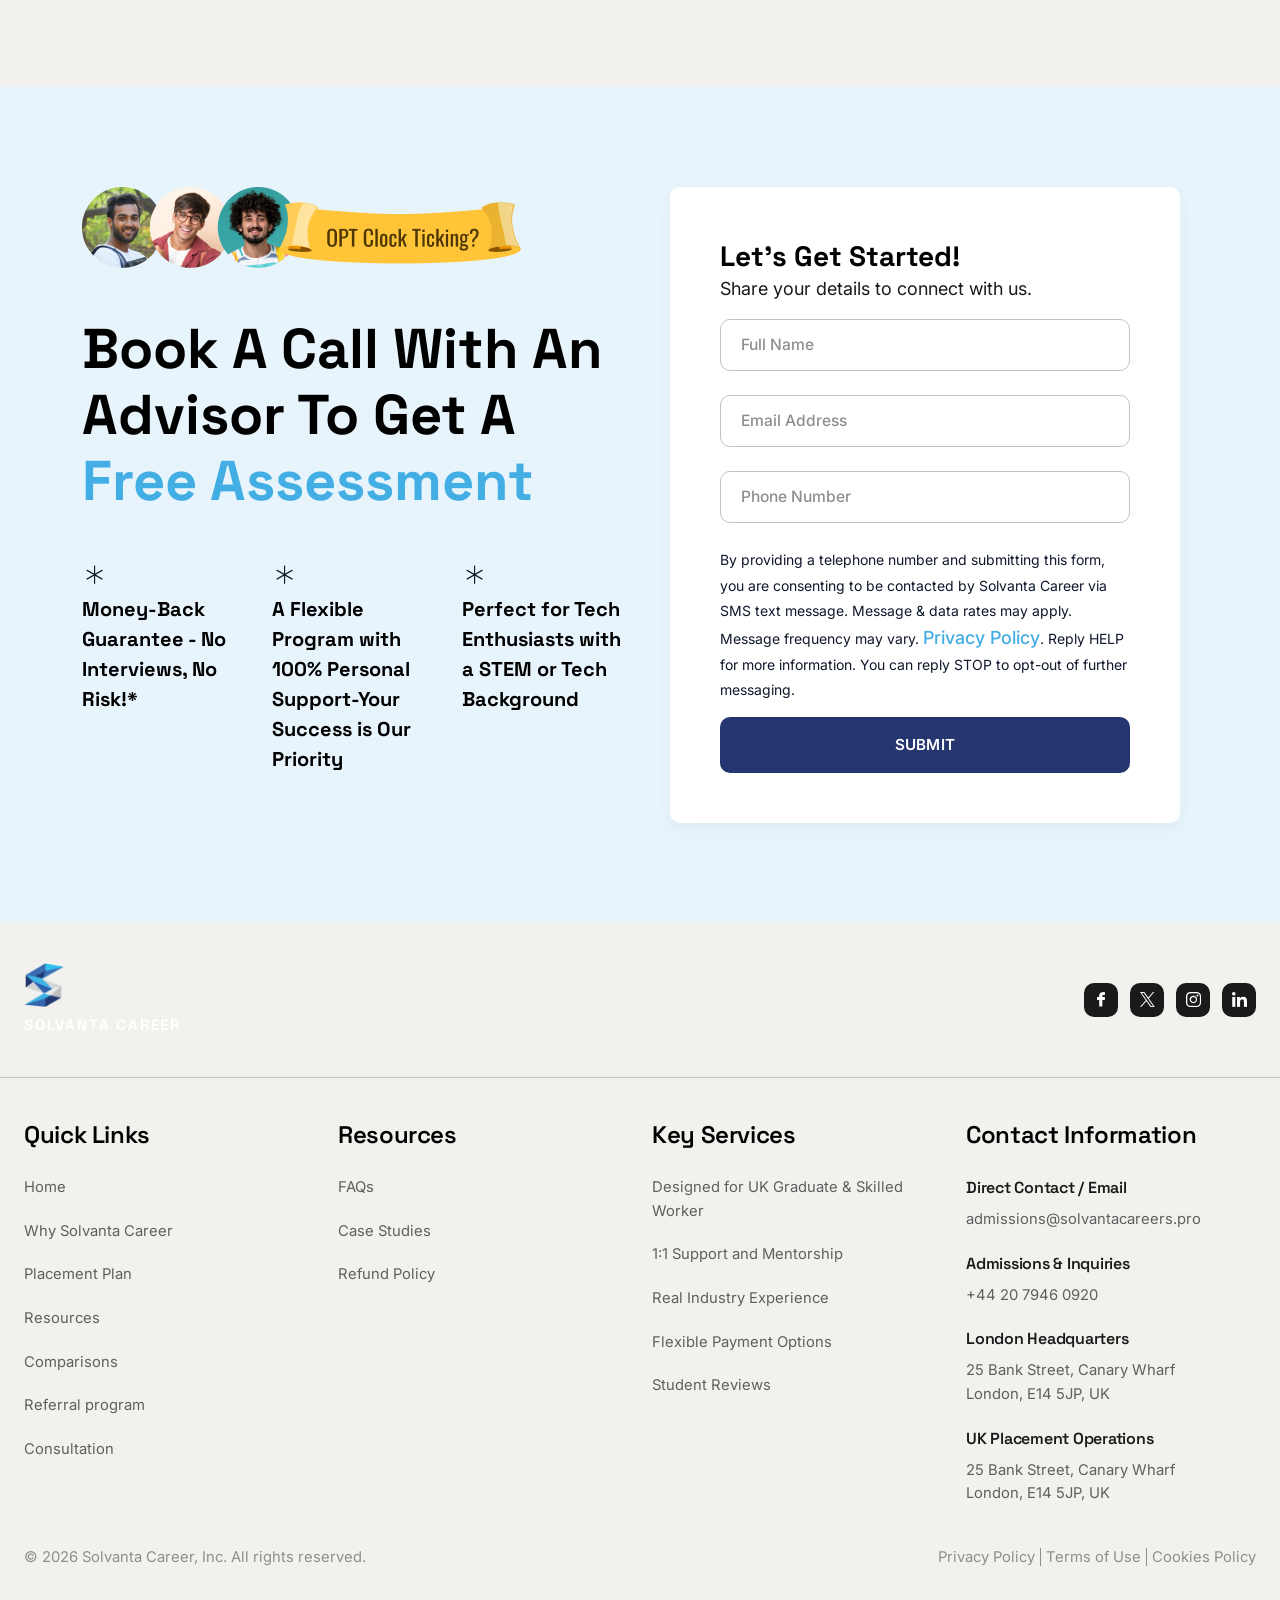
==== commit 43df8554: "Implement dedicated Resources & Career Guidance page matching Elevate Pro layout with London UK loca" ====
--- a/index.html
+++ b/index.html
@@ -988,11 +988,11 @@
 									<a class="nav-link" href="why-solvanta.html">Why Solvanta Career</a>
 								</li>
 								<li class="nav-item dropdown">
-									<a class="nav-link dropdown-toggle" href="#" id="resourcesDropdown" role="button" data-bs-toggle="dropdown" aria-expanded="false">Resources</a>
+									<a class="nav-link dropdown-toggle" href="resources.html" id="resourcesDropdown" role="button" data-bs-toggle="dropdown" aria-expanded="false">Resources</a>
 									<ul class="dropdown-menu" aria-labelledby="resourcesDropdown">
-									<li><a class="dropdown-item" href="#/blogs"><img src="assets/images/menu-icon-11.svg" alt="">Blogs</a></li>
-										<li><a class="dropdown-item" href="#faqs"><img src="assets/images/menu-icon-09.svg" alt="">FAQs</a></li>
-										<li><a class="dropdown-item" href="#/student-reviews"><img src="assets/images/menu-icon-08.svg" alt="">Student reviews</a></li>
+										<li><a class="dropdown-item" href="resources.html"><img src="assets/images/menu-icon-11.svg" alt="">Blogs &amp; Guides</a></li>
+										<li><a class="dropdown-item" href="resources.html#faqs"><img src="assets/images/menu-icon-09.svg" alt="">FAQs</a></li>
+										<li><a class="dropdown-item" href="index.html#success-stories"><img src="assets/images/menu-icon-08.svg" alt="">Student Reviews</a></li>
 									</ul>
 								</li>
 								<li class="nav-item">
@@ -2199,6 +2199,7 @@
 							<li><a href="#">Home</a></li>
 							<li><a href="why-solvanta.html">Why Solvanta Career</a></li>
 														<li><a href="placement-plan.html">Placement Plan</a></li>
+							<li><a href="resources.html">Resources</a></li>
 							
 							<li><a href="#/comparisons#comparison">Comparisons</a></li>
 							
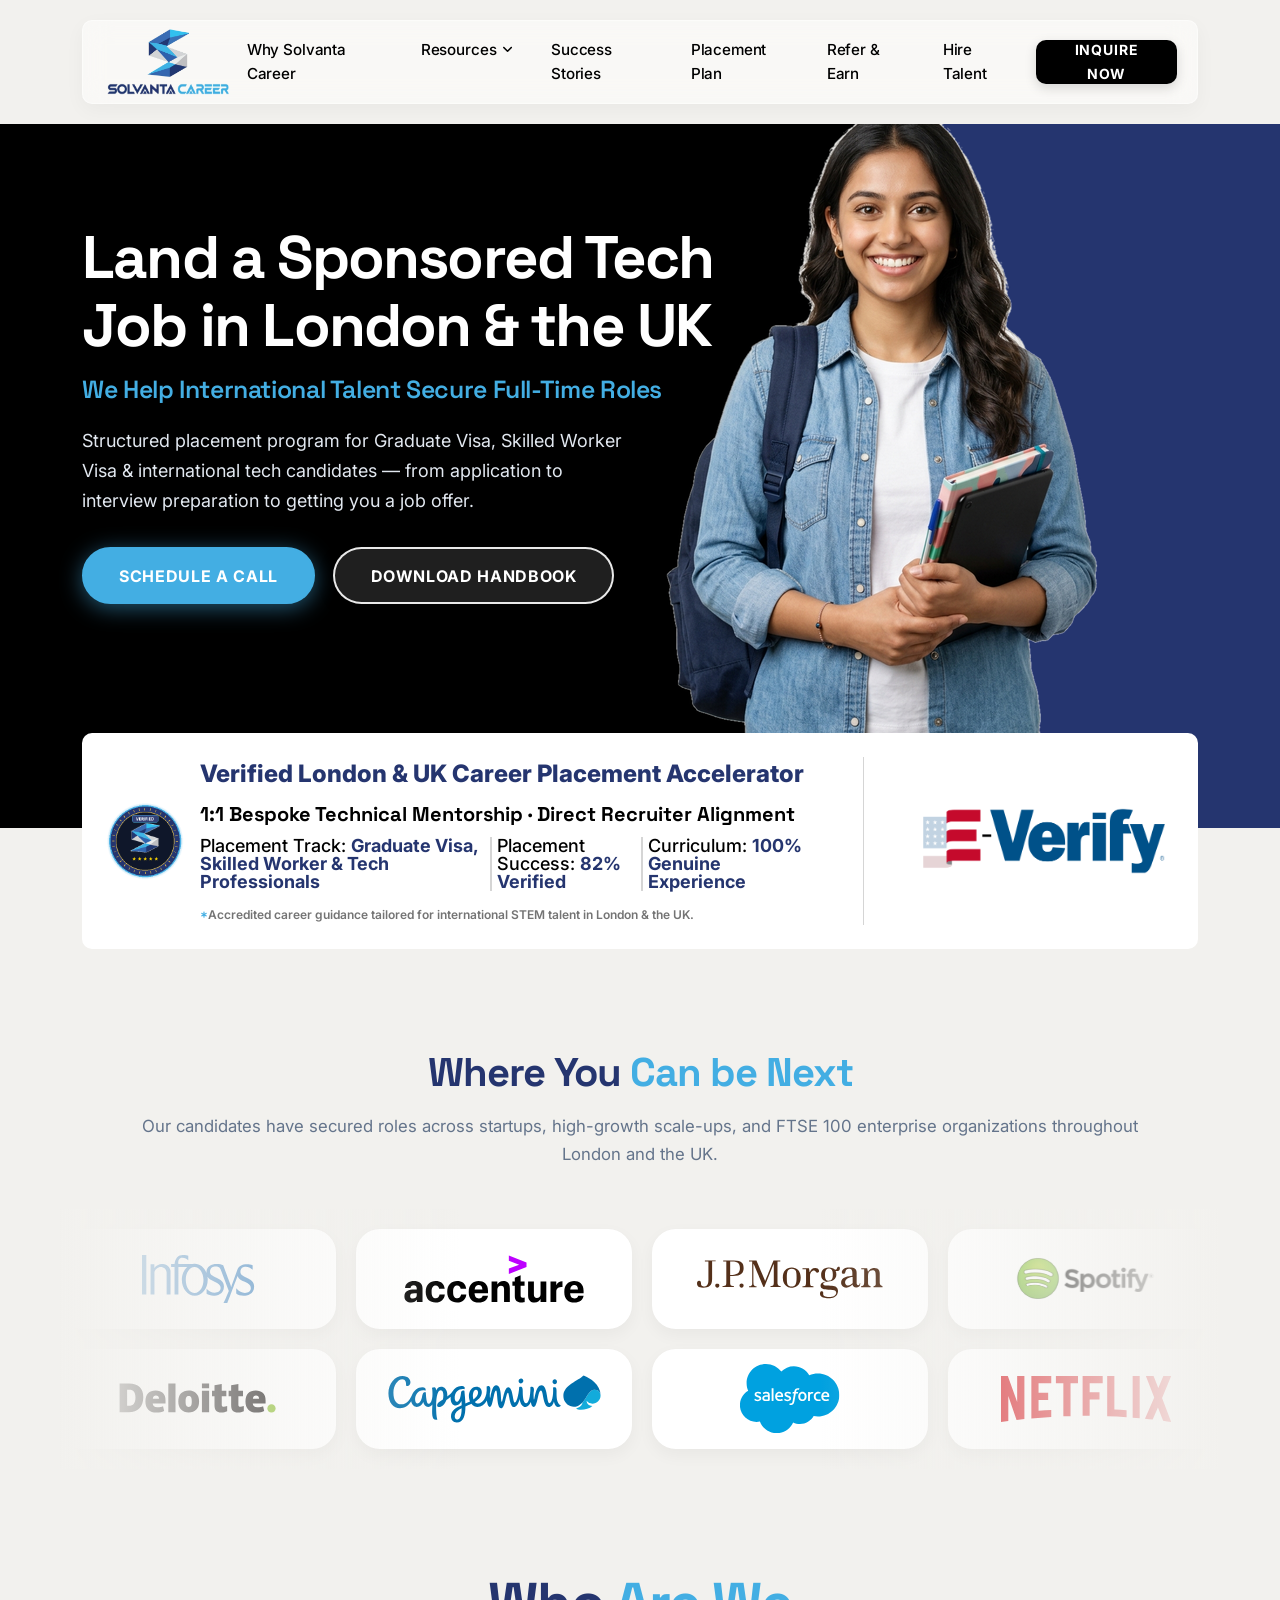
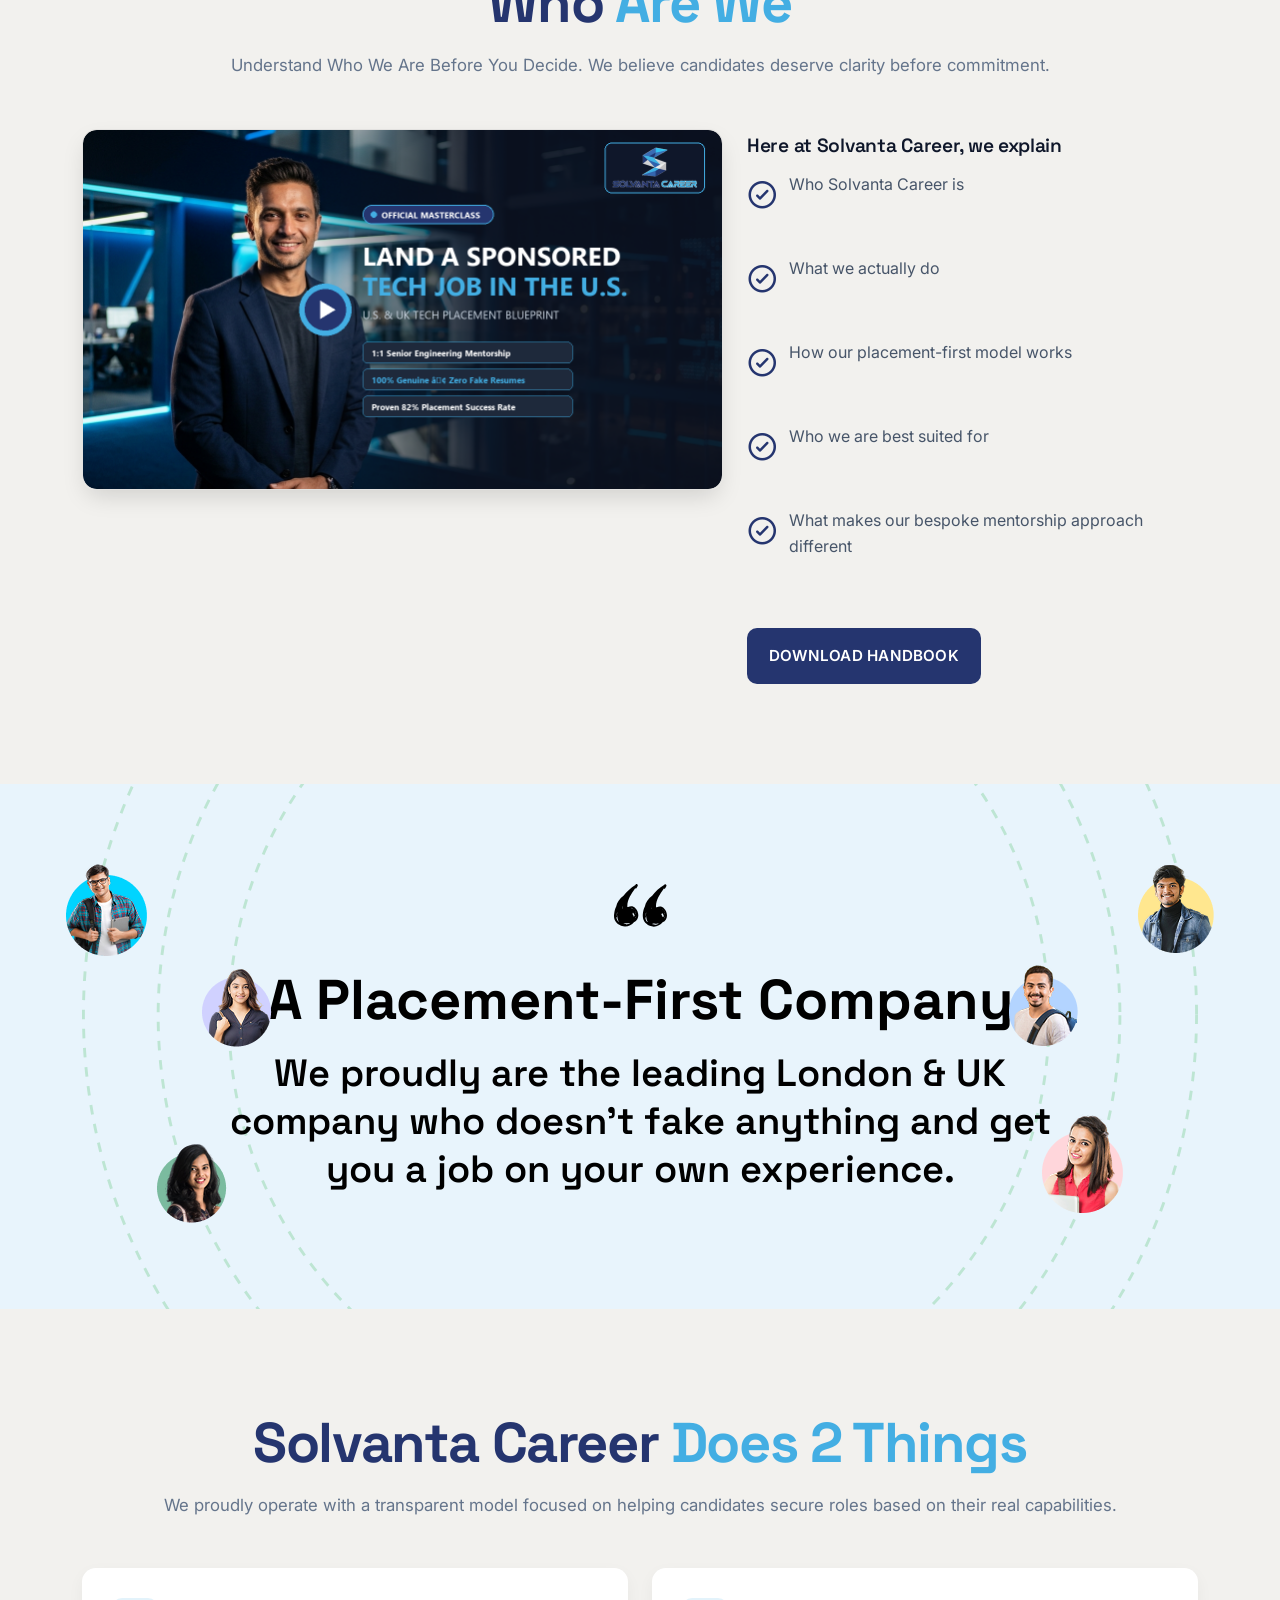
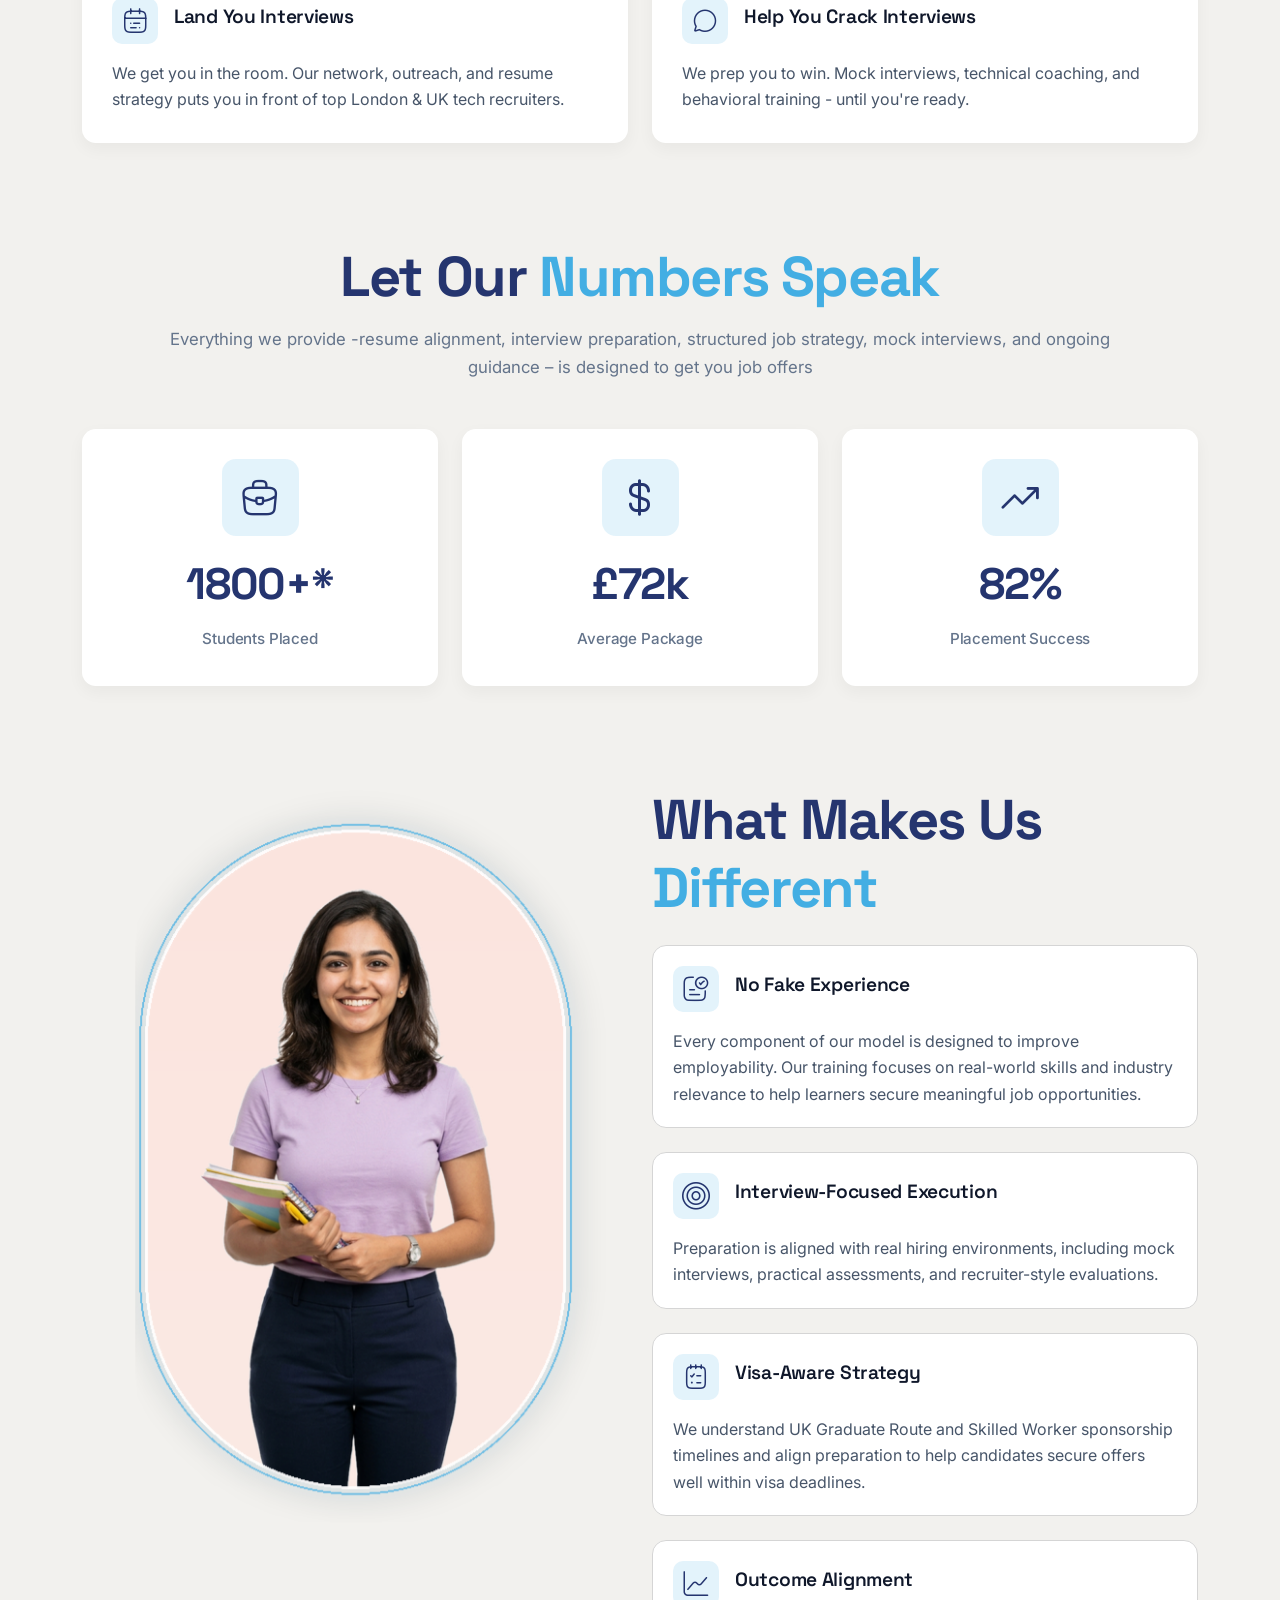
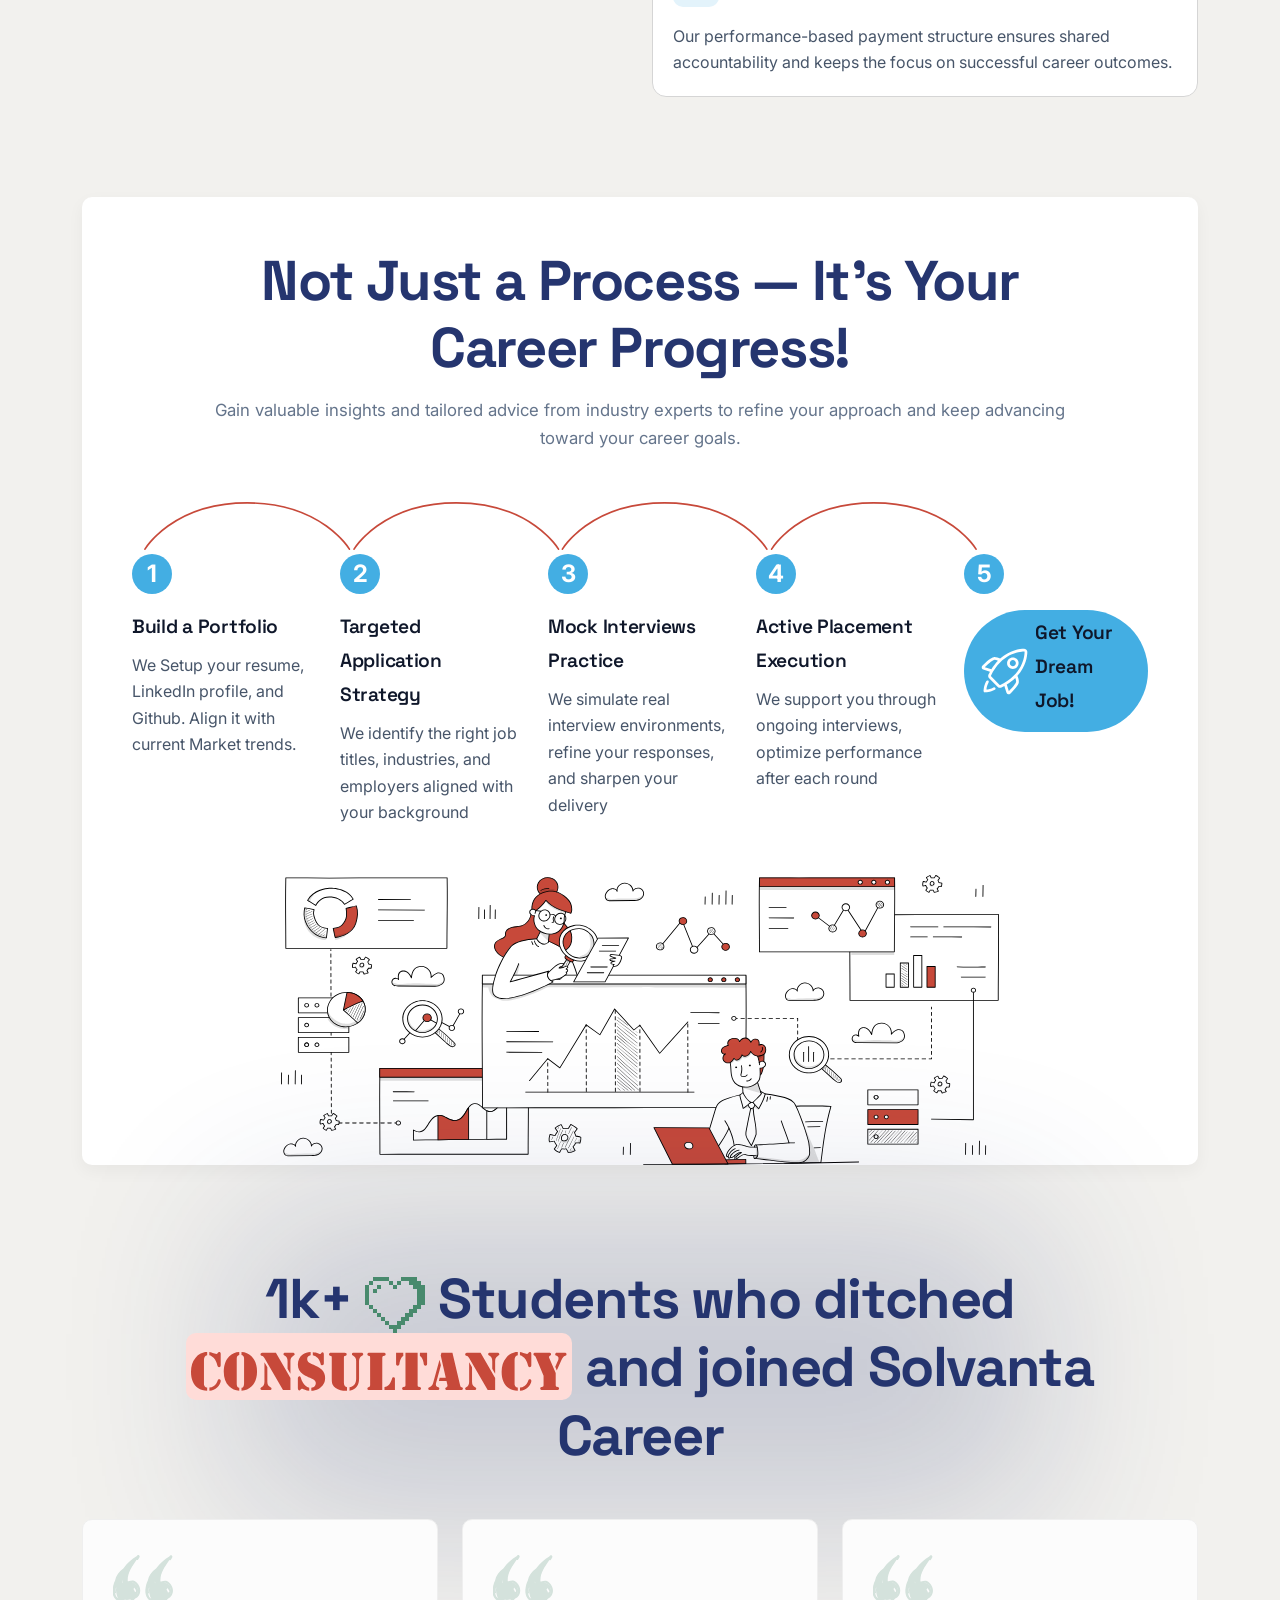
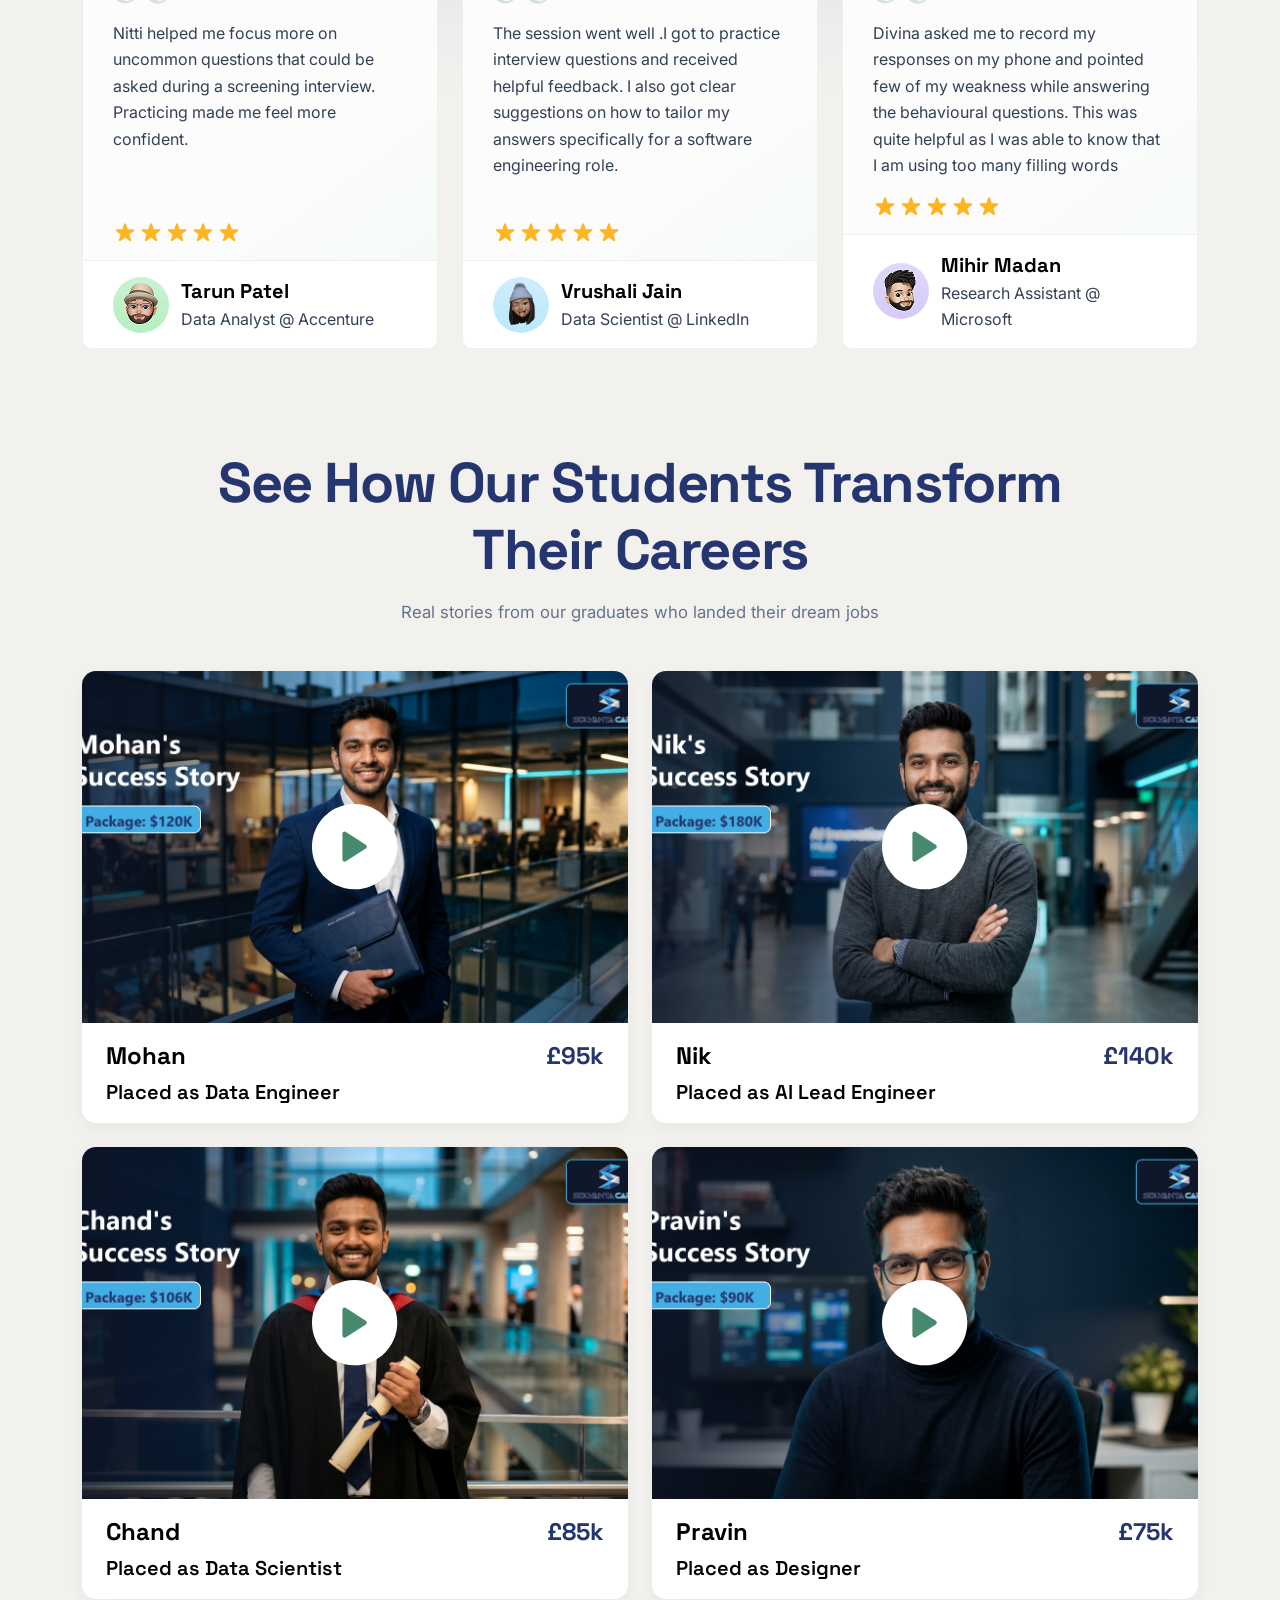
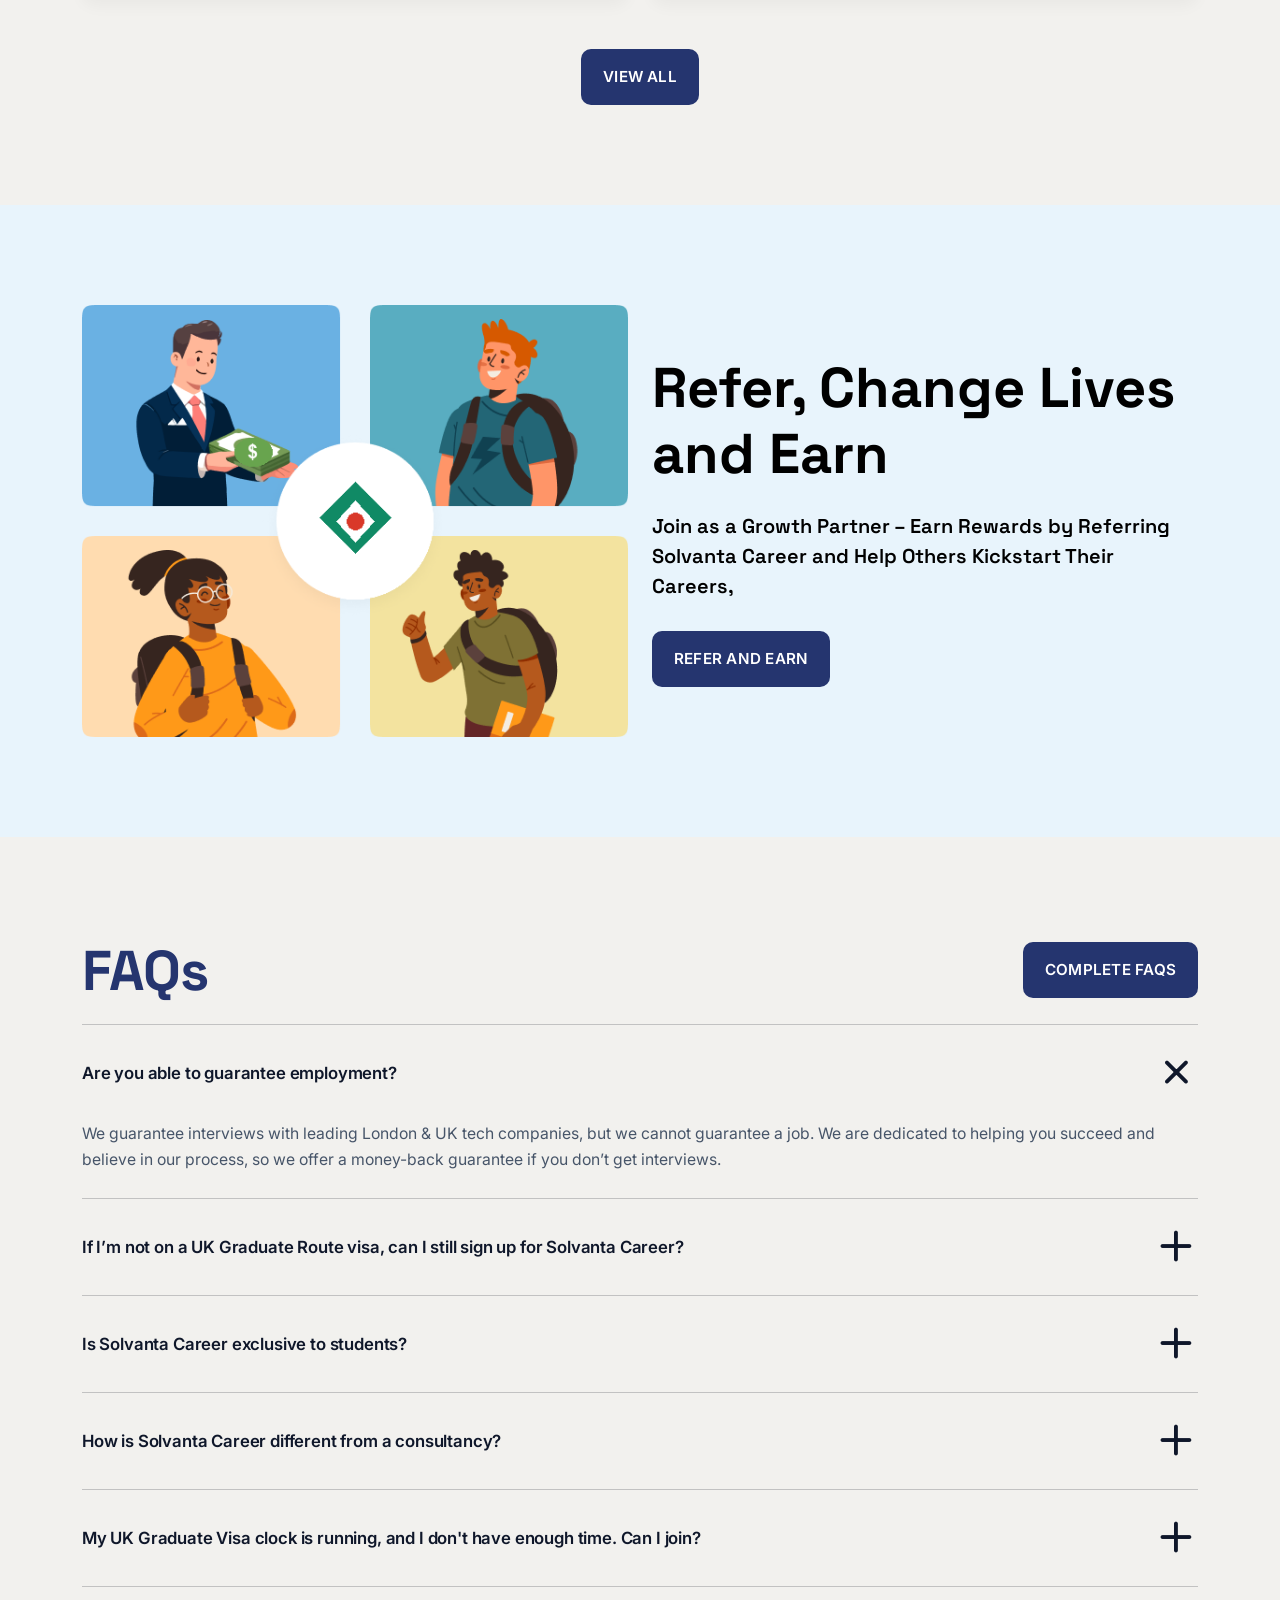
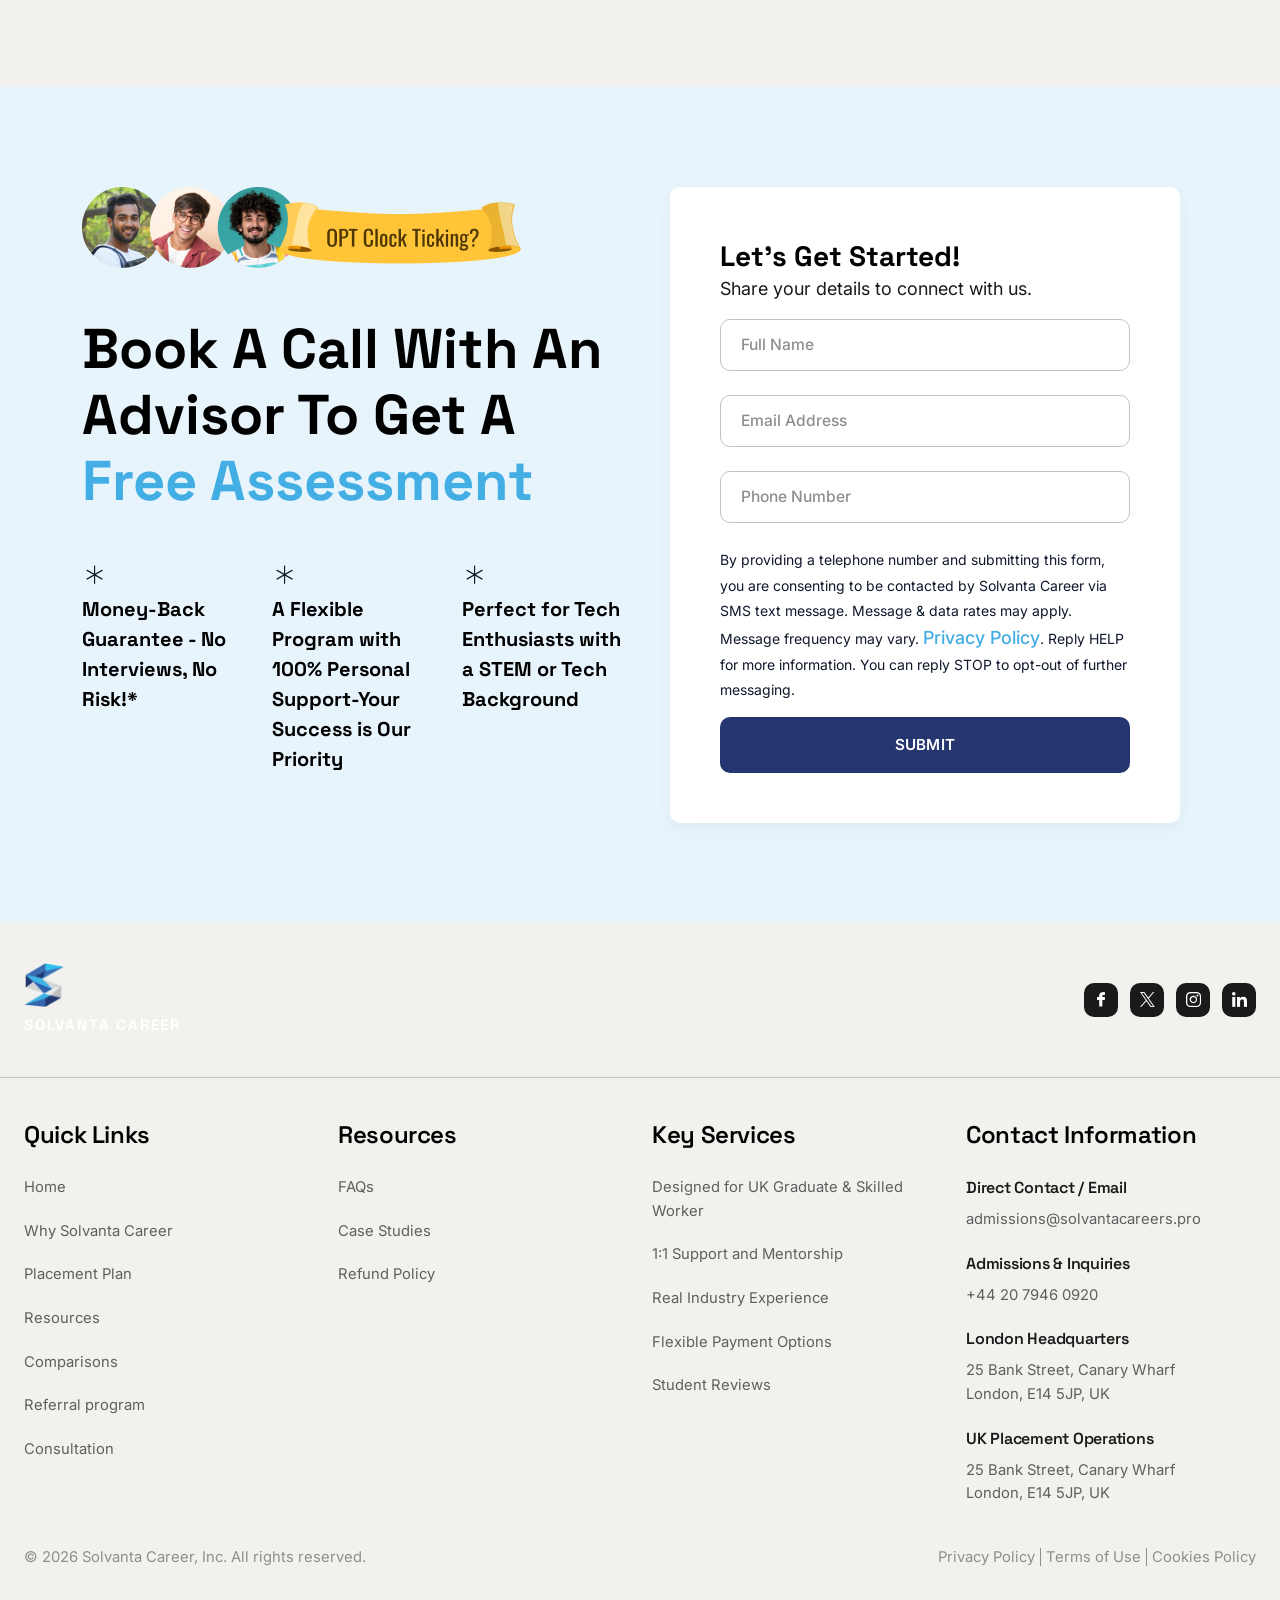
==== commit fe758fad: "Fix asset paths, normalize UK currencies to GBP, clean links and encoding across all pages" ====
--- a/index.html
+++ b/index.html
@@ -391,7 +391,7 @@
 			margin-bottom: 0.65rem !important;
 		}
 
-		/* 5. Statistics (1800+, $86K, 82%) */
+		/* 5. Statistics (1800+, £72k, 82%) */
 		.metric-value,
 		.metric-content-box h3,
 		.stats-item h3 {
@@ -992,21 +992,21 @@
 									<ul class="dropdown-menu" aria-labelledby="resourcesDropdown">
 										<li><a class="dropdown-item" href="resources.html"><img src="assets/images/menu-icon-11.svg" alt="">Blogs &amp; Guides</a></li>
 										<li><a class="dropdown-item" href="resources.html#faqs"><img src="assets/images/menu-icon-09.svg" alt="">FAQs</a></li>
-										<li><a class="dropdown-item" href="index.html#success-stories"><img src="assets/images/menu-icon-08.svg" alt="">Student Reviews</a></li>
+										<li><a class="dropdown-item" href="success-stories.html"><img src="assets/images/menu-icon-08.svg" alt="">Student Reviews</a></li>
 									</ul>
 								</li>
 								<li class="nav-item">
-									<a class="nav-link" href="#success-stories">Success Stories</a>
+									<a class="nav-link" href="success-stories.html">Success Stories</a>
 								</li>
 								
 								<li class="nav-item">
 									<a class="nav-link" href="placement-plan.html">Placement Plan</a>
 								</li>
 								<li class="nav-item">
-									<a class="nav-link" href="#refer-and-earn">Refer & Earn</a>
+									<a class="nav-link" href="refer-and-earn.html">Refer & Earn</a>
 								</li>
 								<li class="nav-item">
-									<a class="nav-link" href="#/recruiter">Hire Talent</a>
+									<a class="nav-link" href="hire-talent.html">Hire Talent</a>
 								</li>
 							</ul>
 						</div>
@@ -1363,7 +1363,7 @@
 								<span class="custom-icon icon-dollar-ic"></span>
 							</div>
 							<div class="metric-content-box">
-								<h3 class="metric-value">$86K</h3>
+								<h3 class="metric-value">£72k</h3>
 								<h5>Average Package</h5>
 							</div>
 						</div>
@@ -1683,7 +1683,7 @@
 							<div class="student-testimonials-info-box">
 								<div class="student-name-wrap">
 									<h5>Mohan</h5>
-									<h5 class="lpa-box">$120K</h5>
+									<h5 class="lpa-box">£95k</h5>
 								</div>
 								<h6>Placed as Data Engineer</h6>
 							</div>
@@ -1700,7 +1700,7 @@
 							<div class="student-testimonials-info-box">
 								<div class="student-name-wrap">
 									<h5>Nik</h5>
-									<h5 class="lpa-box">$180K</h5>
+									<h5 class="lpa-box">£140k</h5>
 								</div>
 								<h6>Placed as AI Lead Engineer</h6>
 							</div>
@@ -1717,7 +1717,7 @@
 							<div class="student-testimonials-info-box">
 								<div class="student-name-wrap">
 									<h5>Chand</h5>
-									<h5 class="lpa-box">$106K</h5>
+									<h5 class="lpa-box">£85k</h5>
 								</div>
 								<h6>Placed as Data Scientist</h6>
 							</div>
@@ -1734,7 +1734,7 @@
 							<div class="student-testimonials-info-box">
 								<div class="student-name-wrap">
 									<h5>Pravin</h5>
-									<h5 class="lpa-box">$90K</h5>
+									<h5 class="lpa-box">£75k</h5>
 								</div>
 								<h6>Placed as Designer</h6>
 							</div>
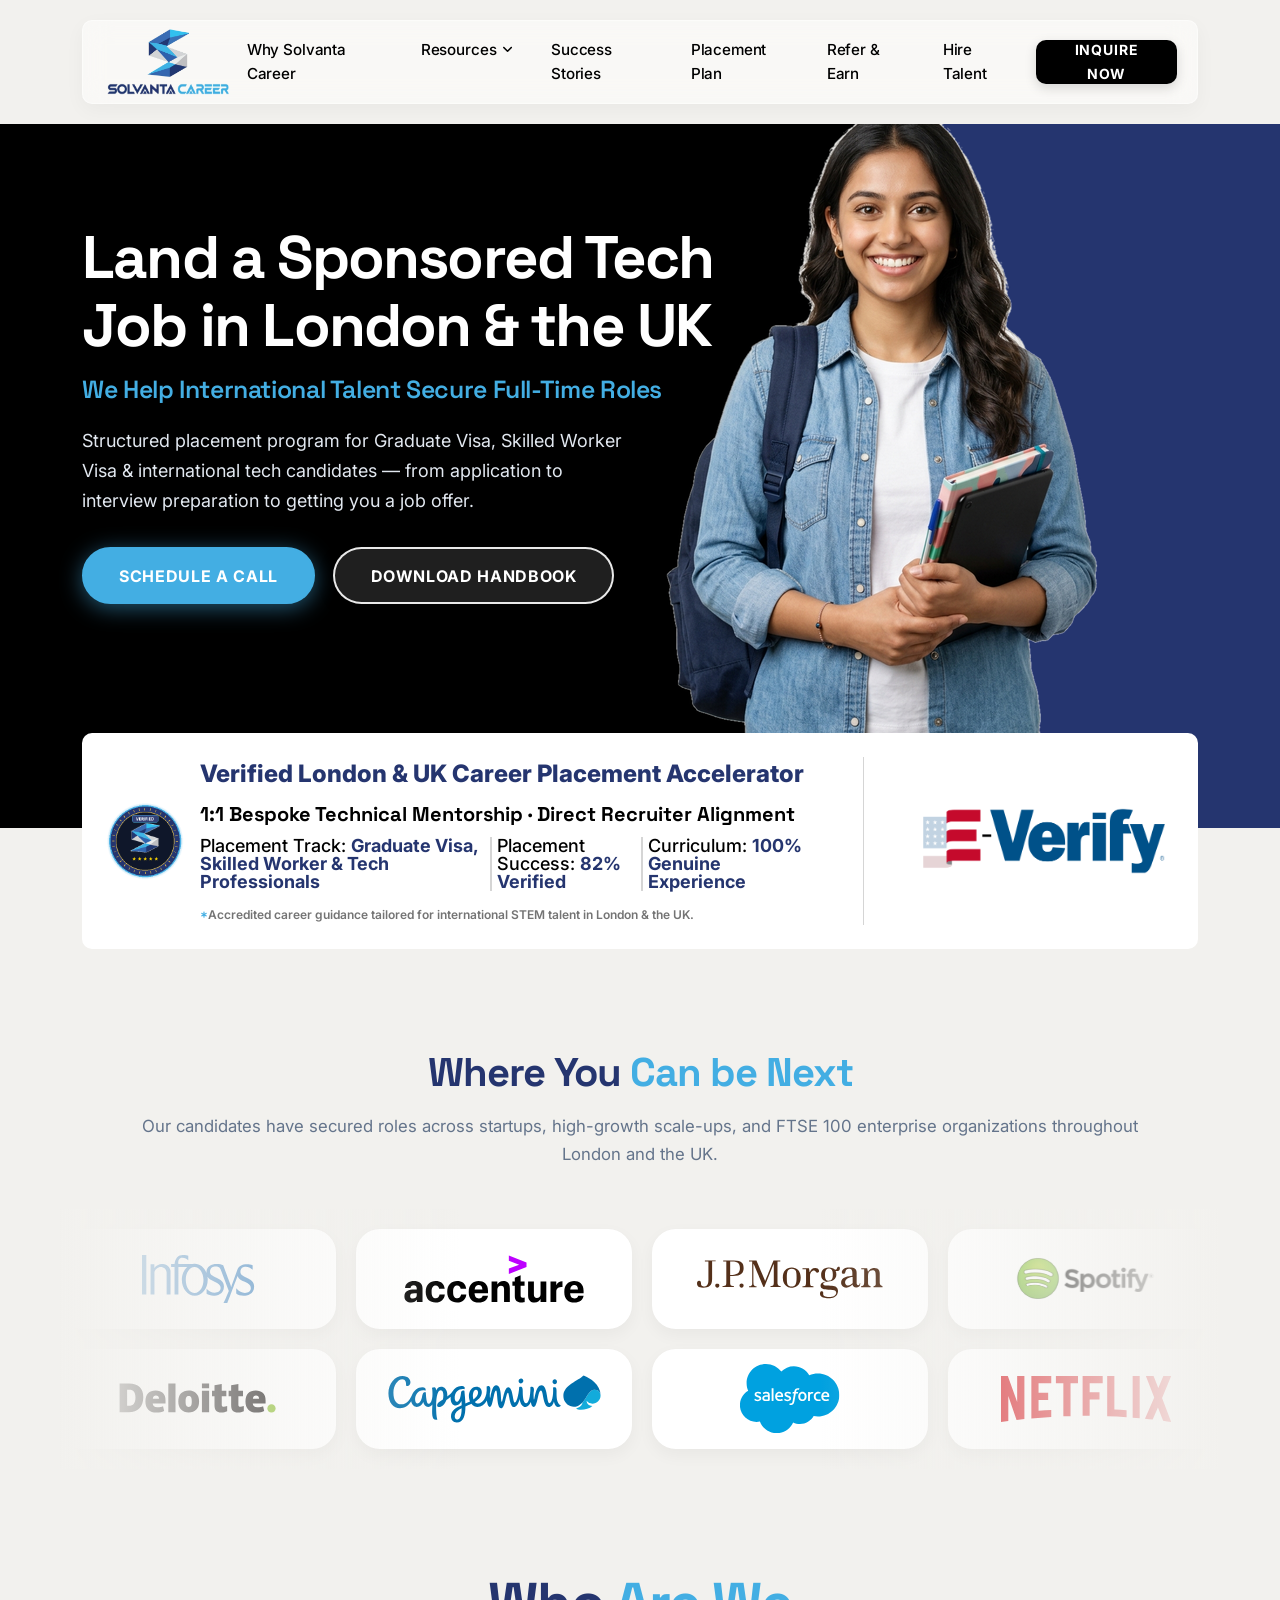
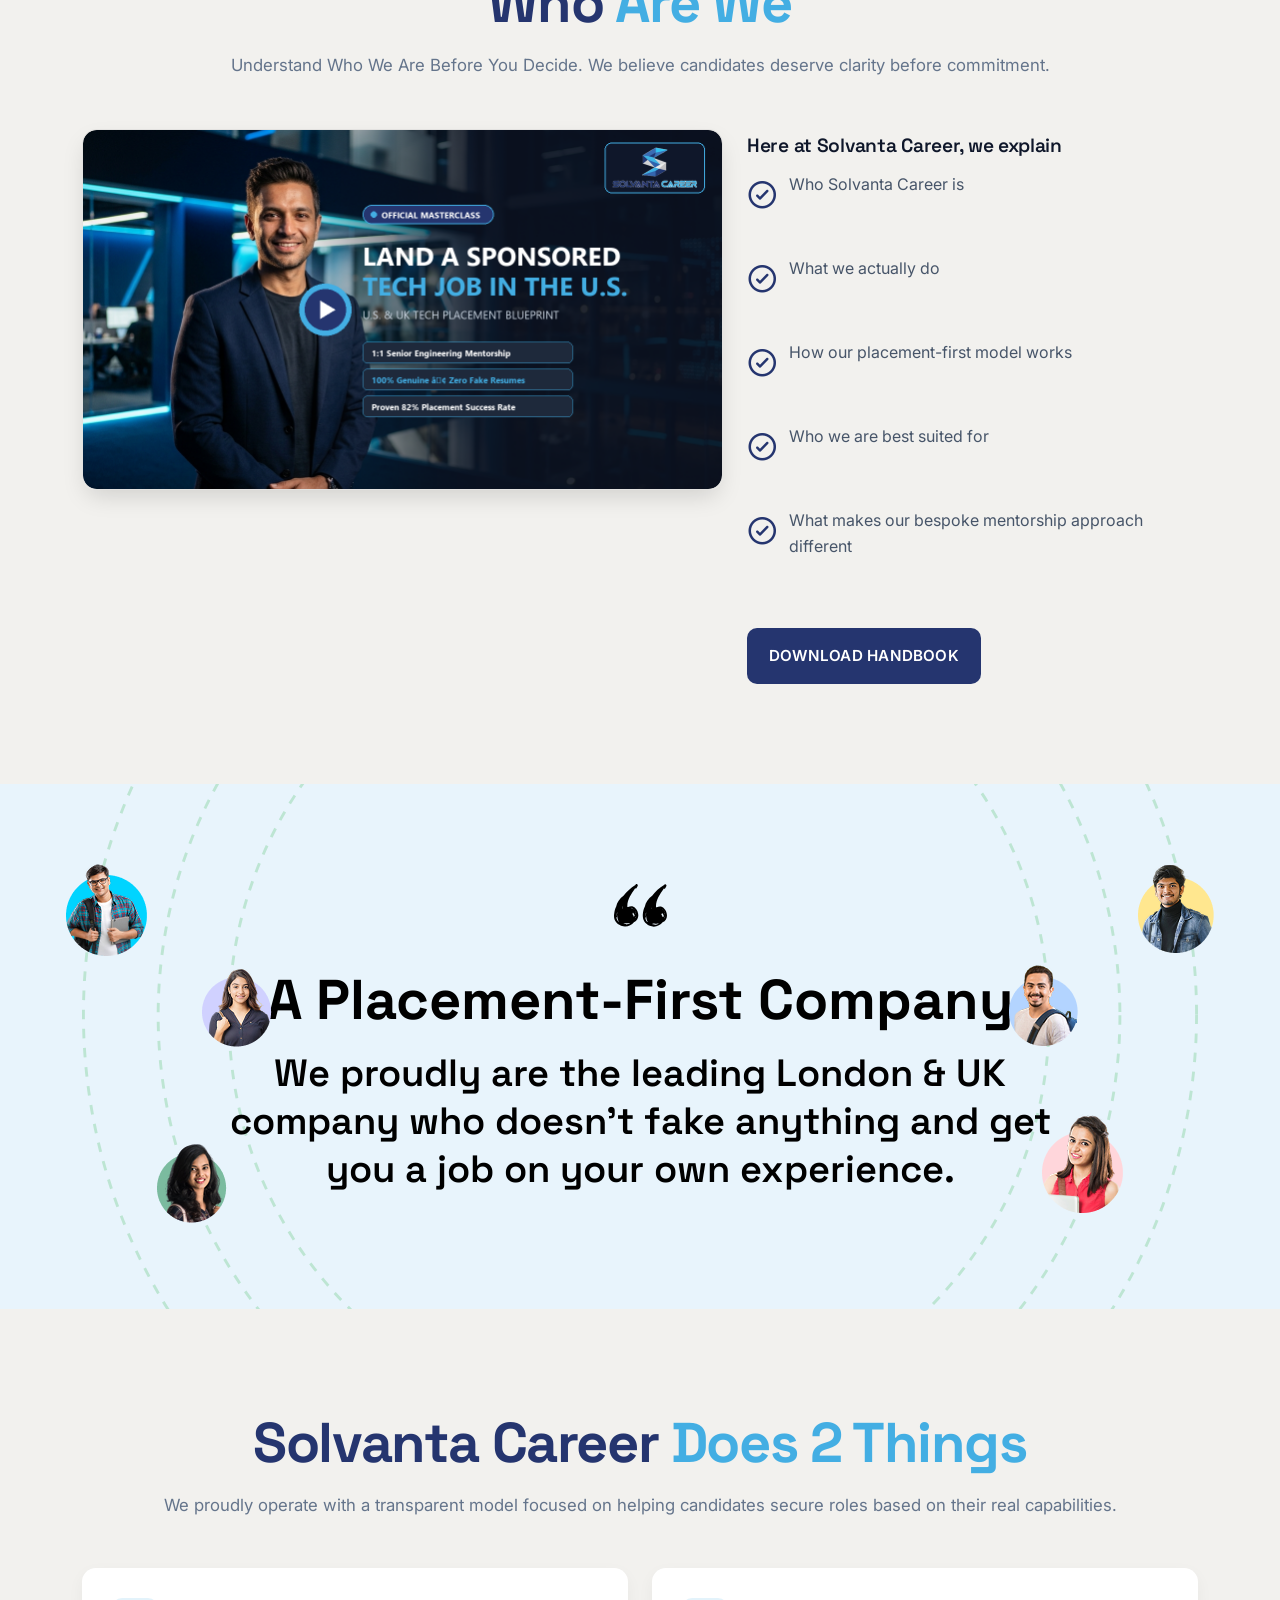
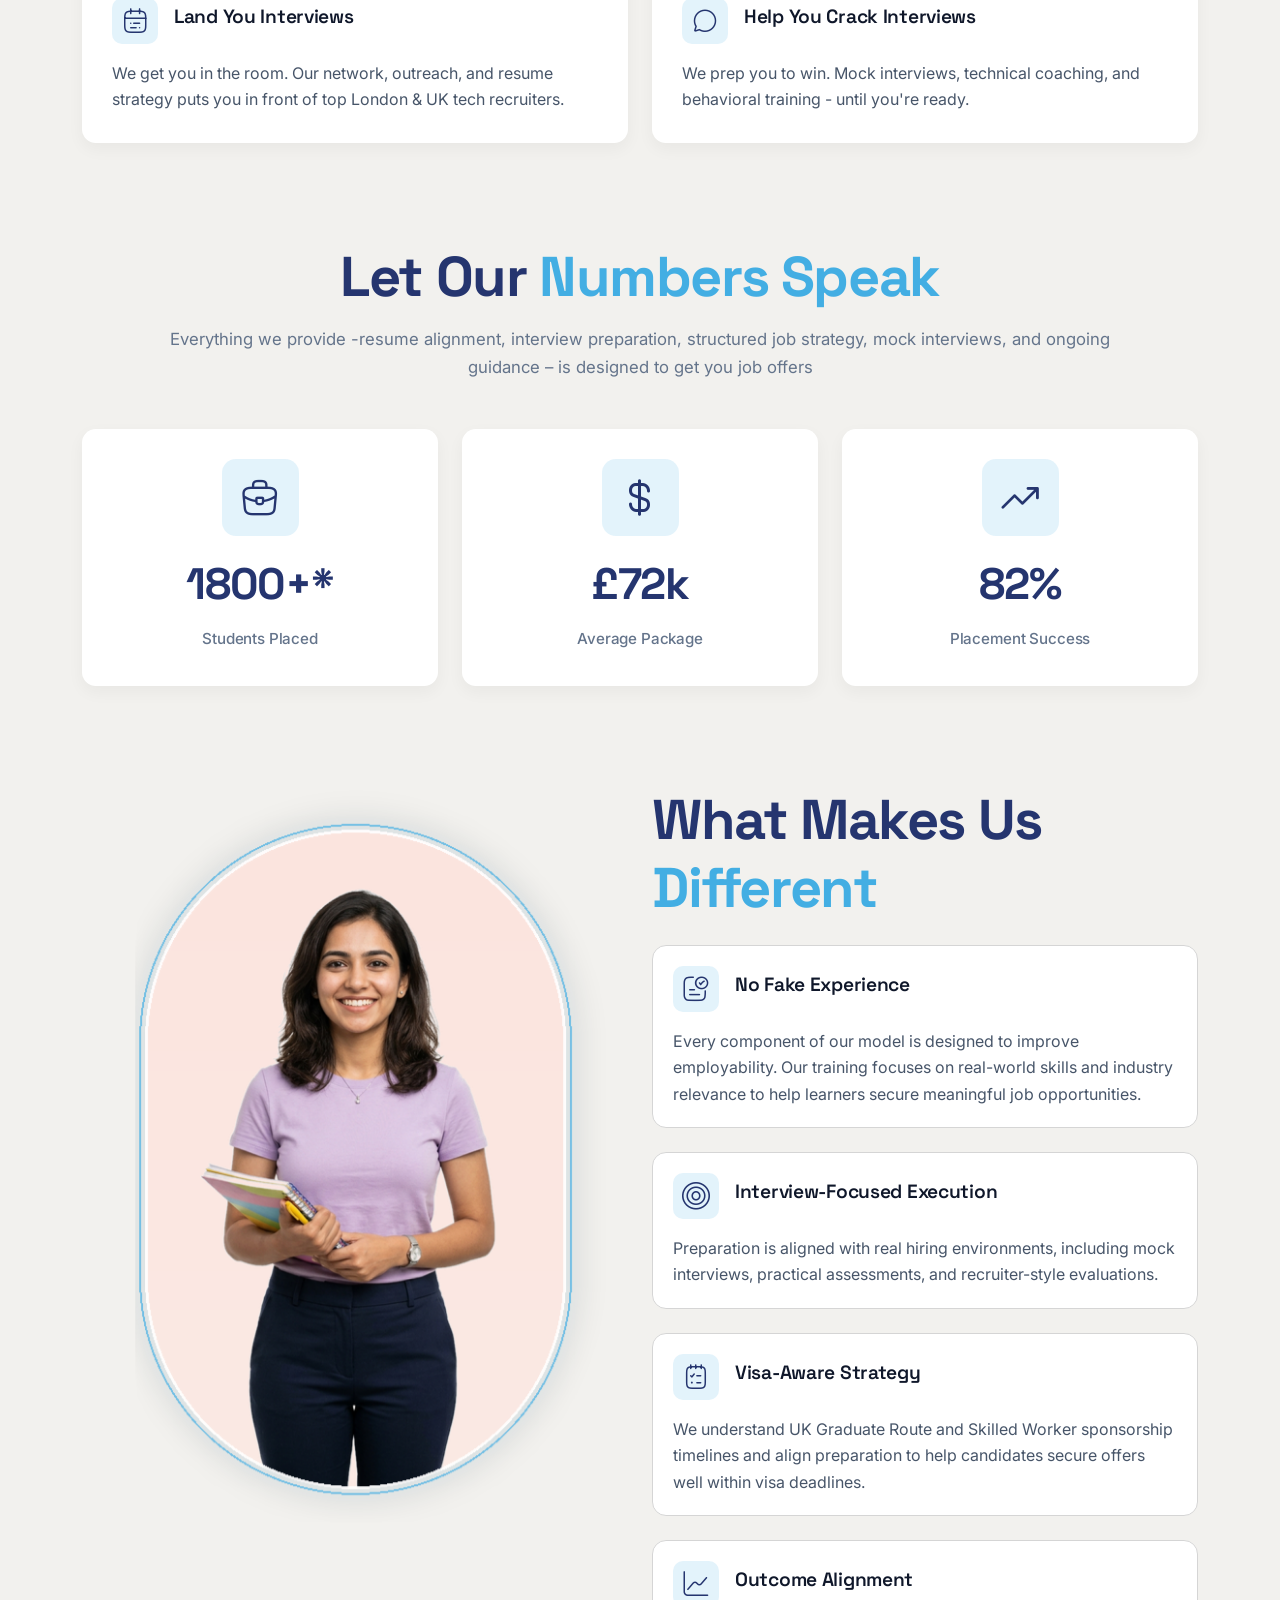
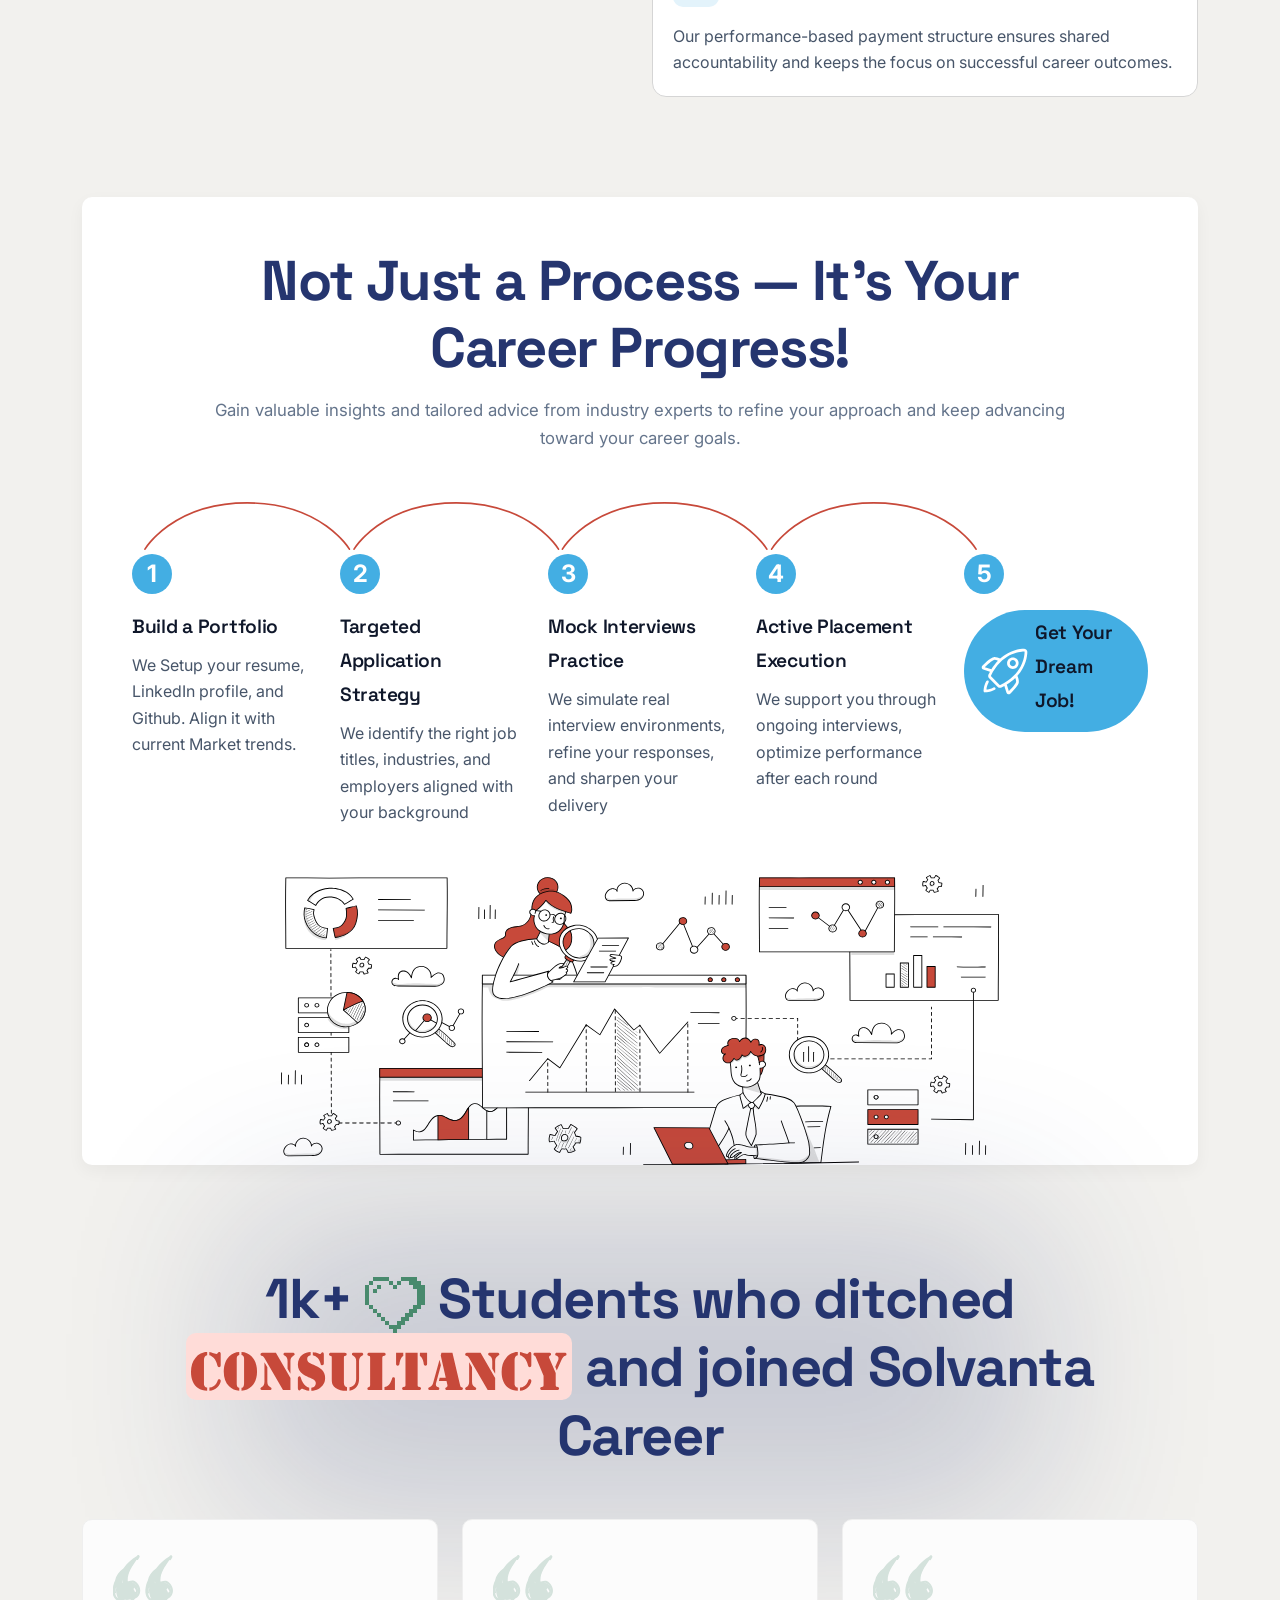
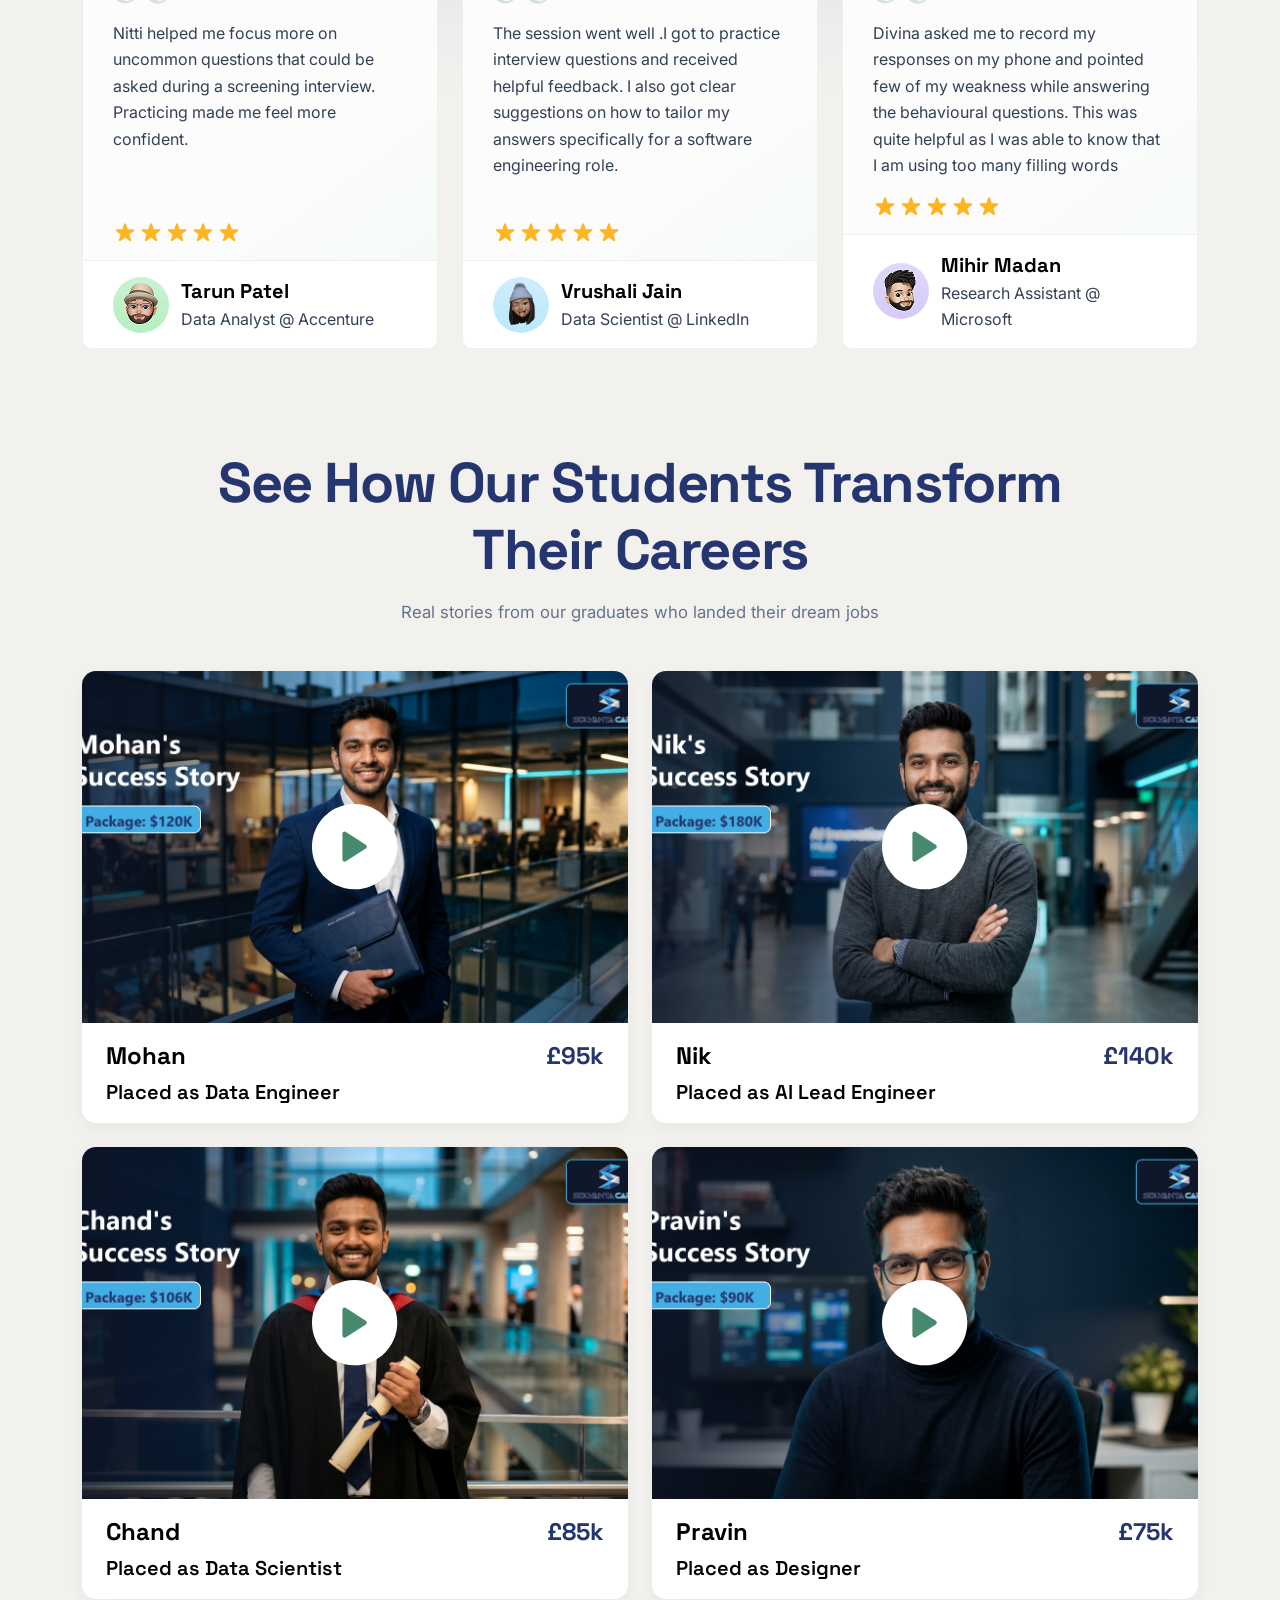
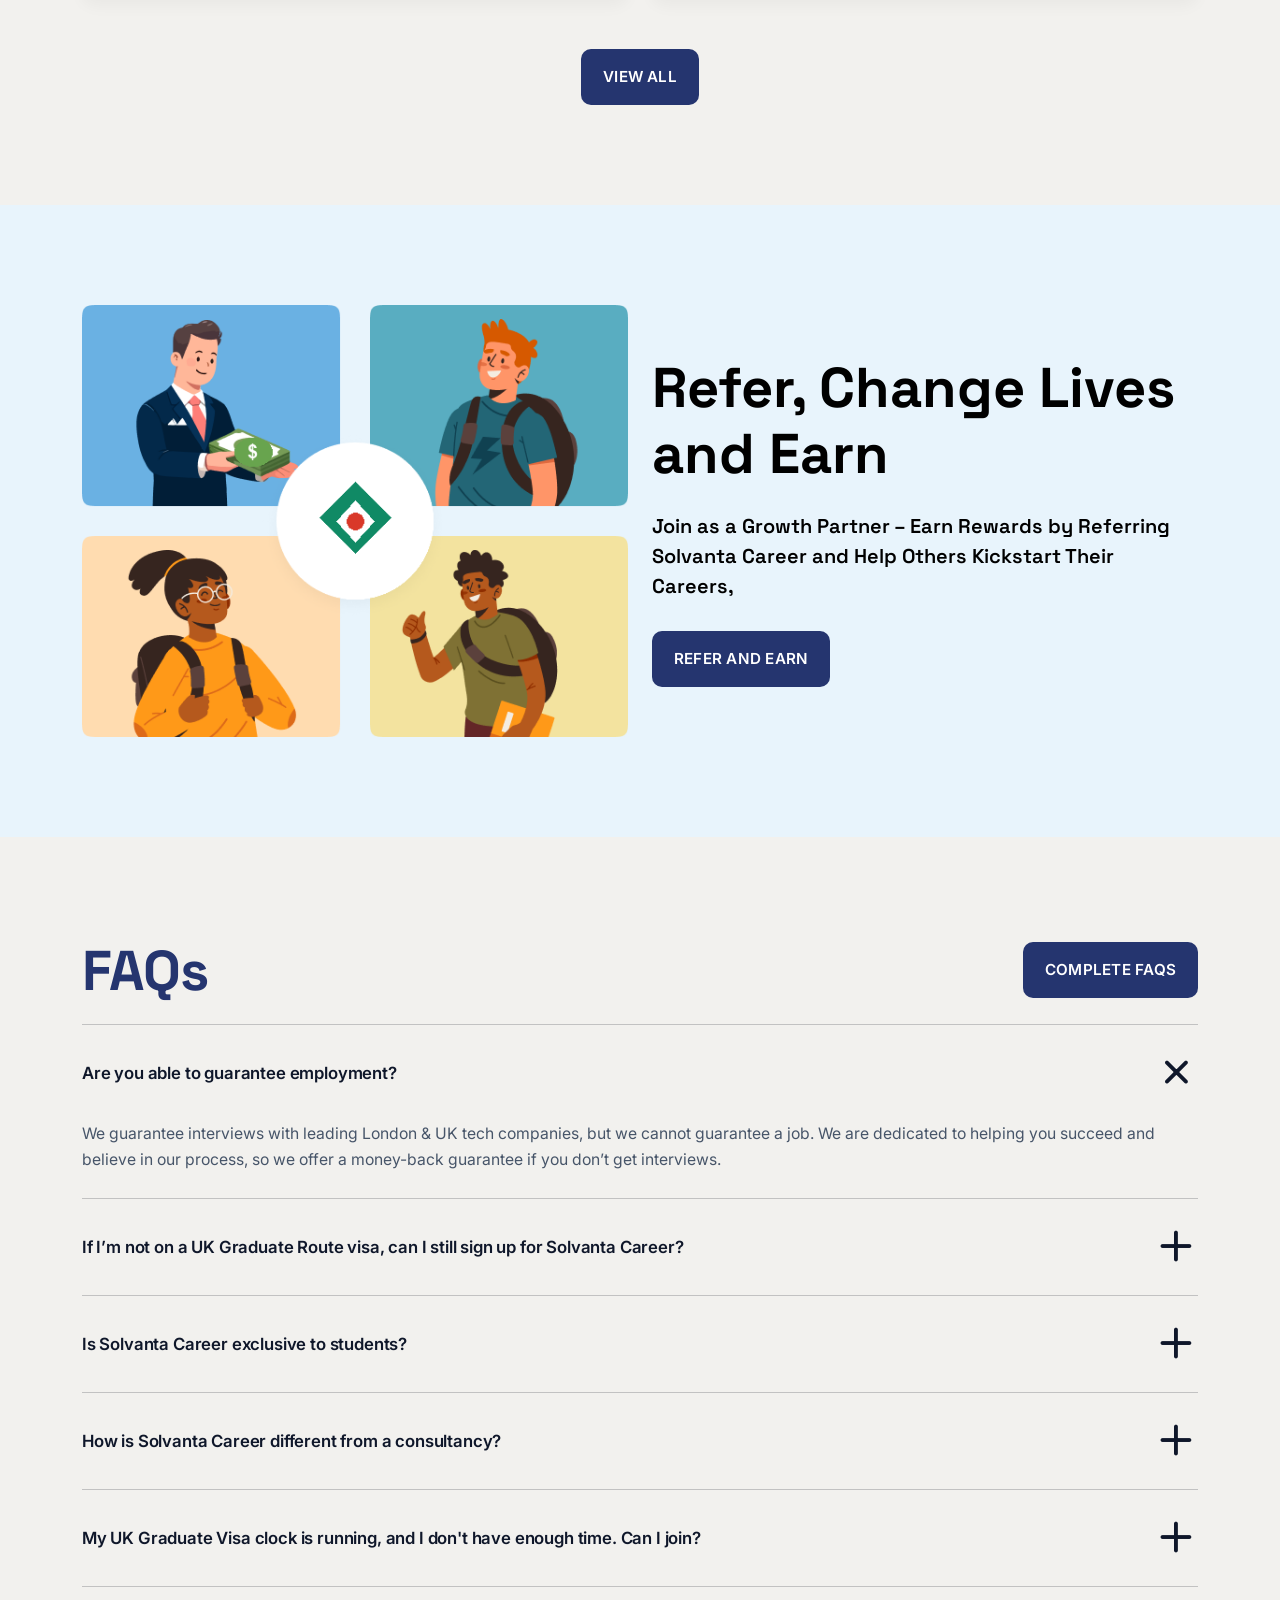
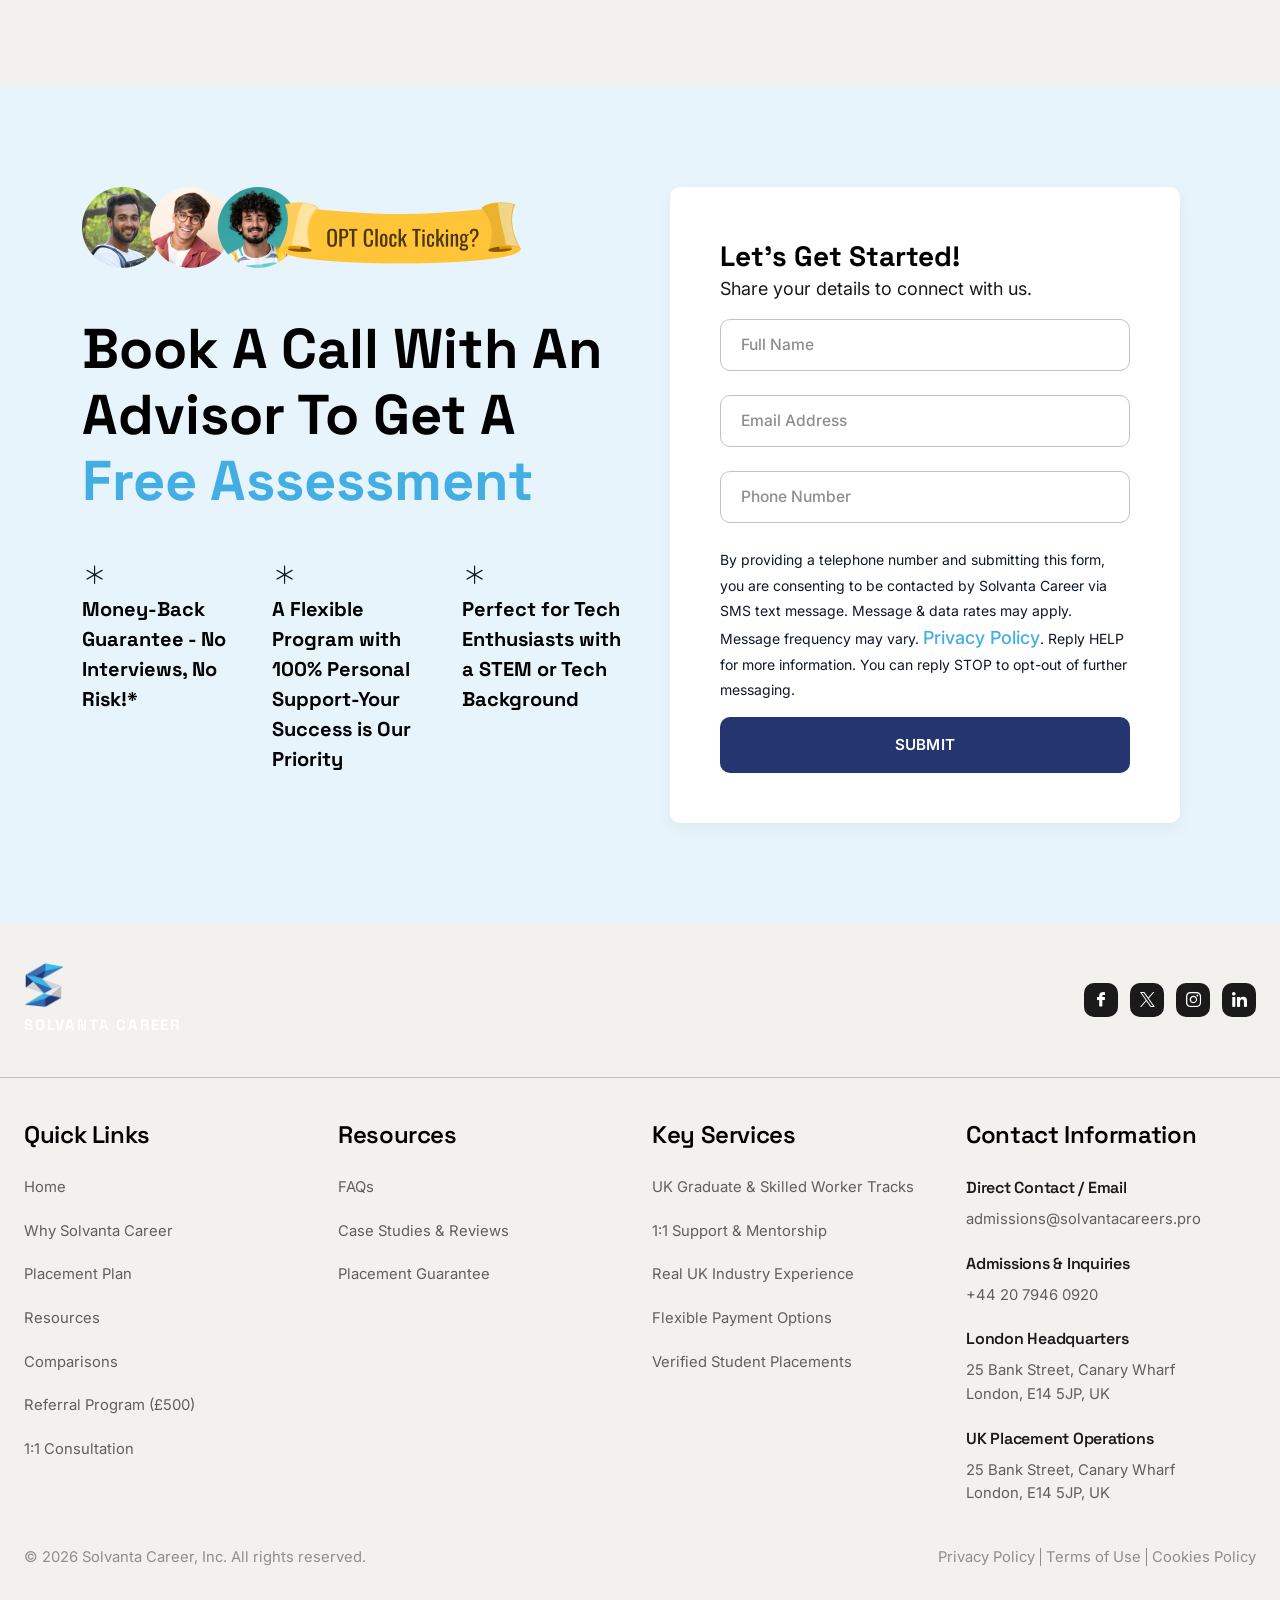
==== commit 41b9bc6c: "Harmonize fonts to Space Grotesk and Inter, enforce Solvanta brand color palette, and align card ima" ====
--- a/index.html
+++ b/index.html
@@ -11,7 +11,7 @@
 	<meta name="author" content="">
 	
 
-	<link rel="shortcut icon" href="#/favicon.ico" type="image/x-icon">
+	<link rel="shortcut icon" href="assets/images/logo-icon.png?v=3" type="image/x-icon">
 	<meta name="viewport" content="width=device-width, initial-scale=1">
 	
 	<meta name='robots' content='index, follow, max-image-preview:large, max-snippet:-1, max-video-preview:-1' />
@@ -1742,7 +1742,7 @@
 					</div>
                     					
 					<div class="view-all-btn text-center pt-50">
-					<a href="#/casestudy-listing" class="btn btn-black">View All</a>
+					<a href="success-stories.html" class="btn btn-black">View All</a>
 				</div>
 					
 				</div>
@@ -1782,7 +1782,7 @@
 
 							<div class="action-btn">
 
-								<a href="#/refer-and-earn" target="_blank" class="btn btn-black">Refer and Earn</a>
+								<a href="refer-and-earn.html" target="_blank" class="btn btn-black">Refer and Earn</a>
 
 							</div>
 
@@ -2196,15 +2196,15 @@
 					<div class="quick-link-box">
 						<h5>Quick Links</h5>
 						<ul>
-							<li><a href="#">Home</a></li>
+							<li><a href="index.html">Home</a></li>
 							<li><a href="why-solvanta.html">Why Solvanta Career</a></li>
 														<li><a href="placement-plan.html">Placement Plan</a></li>
 							<li><a href="resources.html">Resources</a></li>
 							
-							<li><a href="#/comparisons#comparison">Comparisons</a></li>
+							<li><a href="why-solvanta.html#comparison">Comparisons</a></li>
 							
-							<li><a href="#/referral-policy">Referral program</a></li>
-							<li><a href="#/consultation">Consultation</a></li>
+							<li><a href="refer-and-earn.html">Referral Program (£500)</a></li>
+							<li><a href="index.html#contact-us">1:1 Consultation</a></li>
 						</ul>
 					</div>
 				</div>
@@ -2213,9 +2213,9 @@
 						<h5>Resources</h5>
 						<ul>
 							<!--<li><a href="#webinar">Job Search Webinar</a></li>-->
-							<li><a href="#faqs">FAQs</a></li>
-							<li><a href="#/case-studies">Case Studies</a></li>
-							<li><a href="#/refund-policy">Refund Policy</a></li>
+							<li><a href="resources.html#faqs">FAQs</a></li>
+							<li><a href="success-stories.html">Case Studies &amp; Reviews</a></li>
+							<li><a href="placement-plan.html#money-back-guarantee">Placement Guarantee</a></li>
 						</ul>
 					</div>
 				</div>
@@ -2223,11 +2223,11 @@
 					<div class="quick-link-box">
 						<h5>Key Services</h5>
 						<ul>
-							<li><a href="#/opt-student">Designed for UK Graduate &amp; Skilled Worker </a></li>
-							<li><a href="#/support-mentorship">1:1 Support and Mentorship </a></li>
-							<li><a href="#/stem-opt-real-work-experience">Real Industry Experience  </a></li>
-							<li><a href="#/flexible-payment">Flexible Payment Options</a></li>
-							<li><a href="#/student-reviews">Student Reviews  </a></li>
+							<li><a href="placement-plan.html">UK Graduate &amp; Skilled Worker Tracks </a></li>
+							<li><a href="why-solvanta.html">1:1 Support &amp; Mentorship </a></li>
+							<li><a href="placement-plan.html">Real UK Industry Experience  </a></li>
+							<li><a href="placement-plan.html#flexible-payment">Flexible Payment Options</a></li>
+							<li><a href="success-stories.html">Verified Student Placements  </a></li>
 						</ul>
 					</div>
 				</div>
